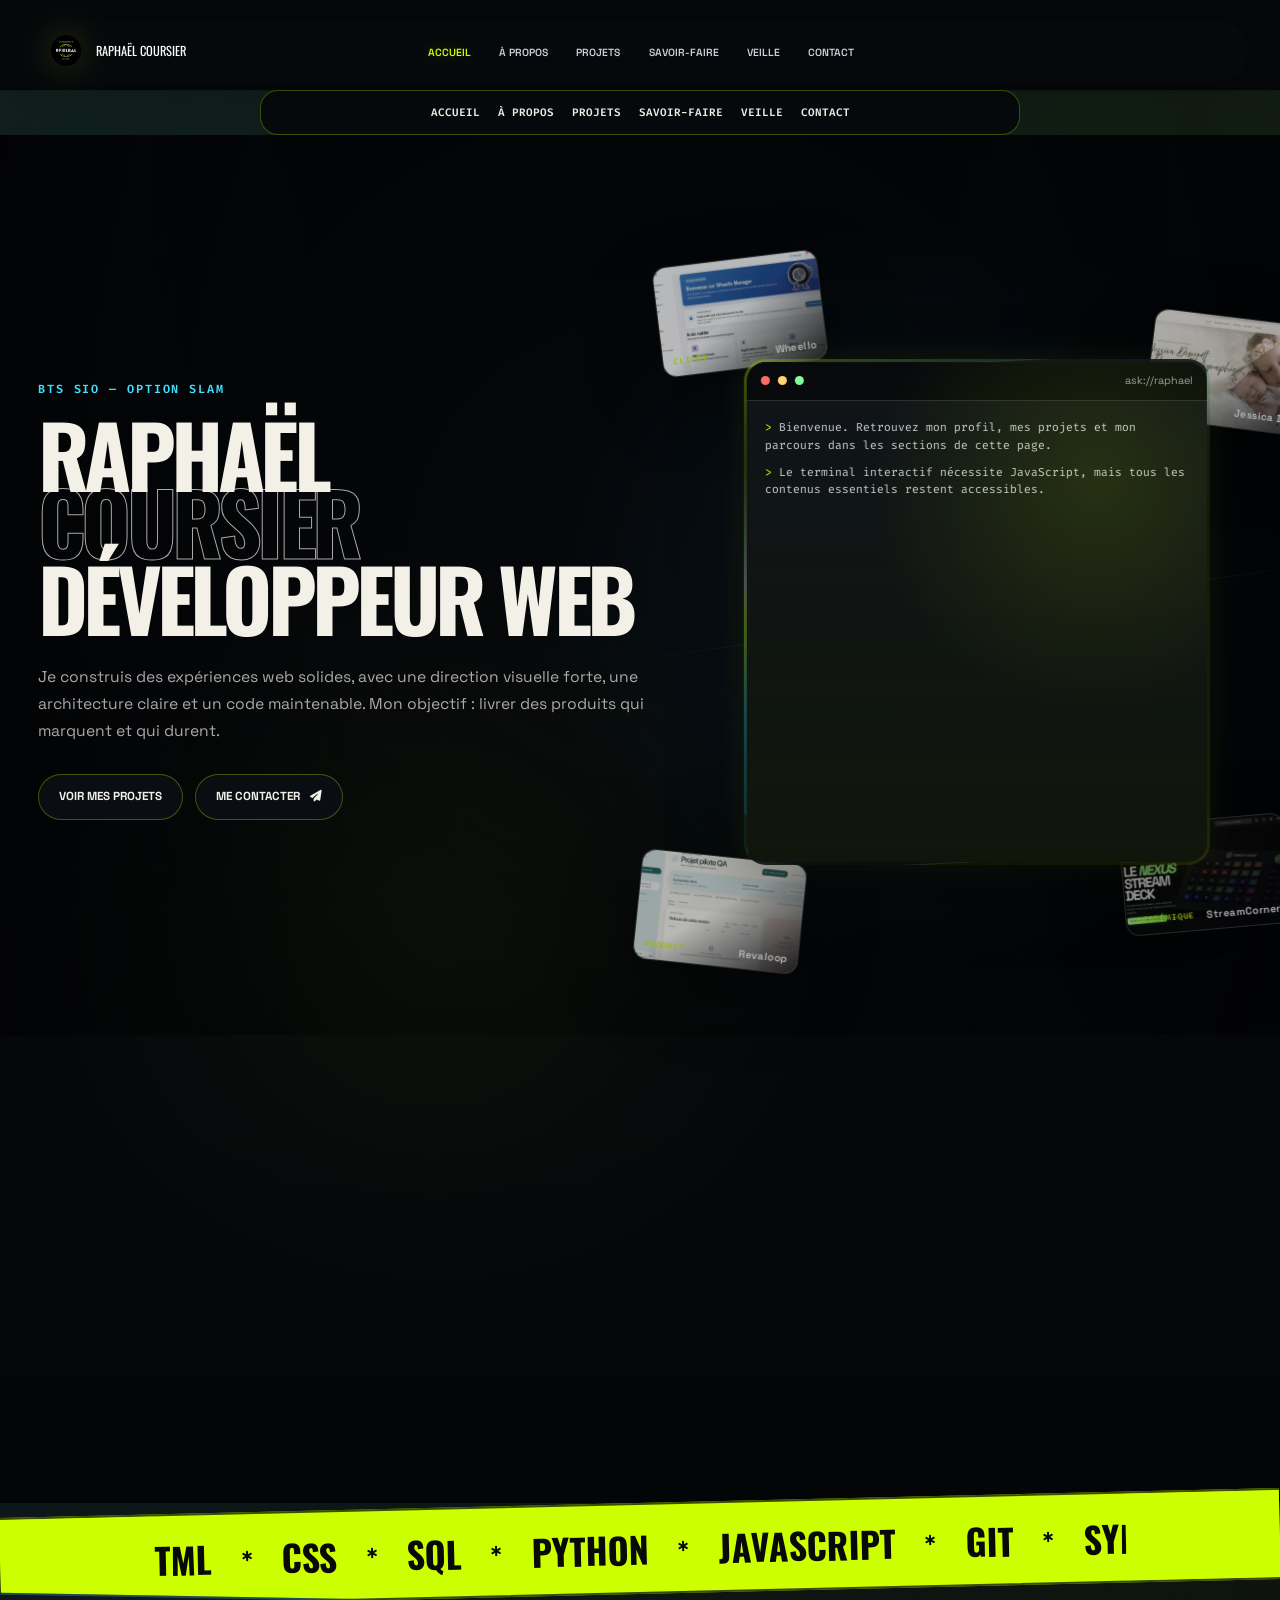
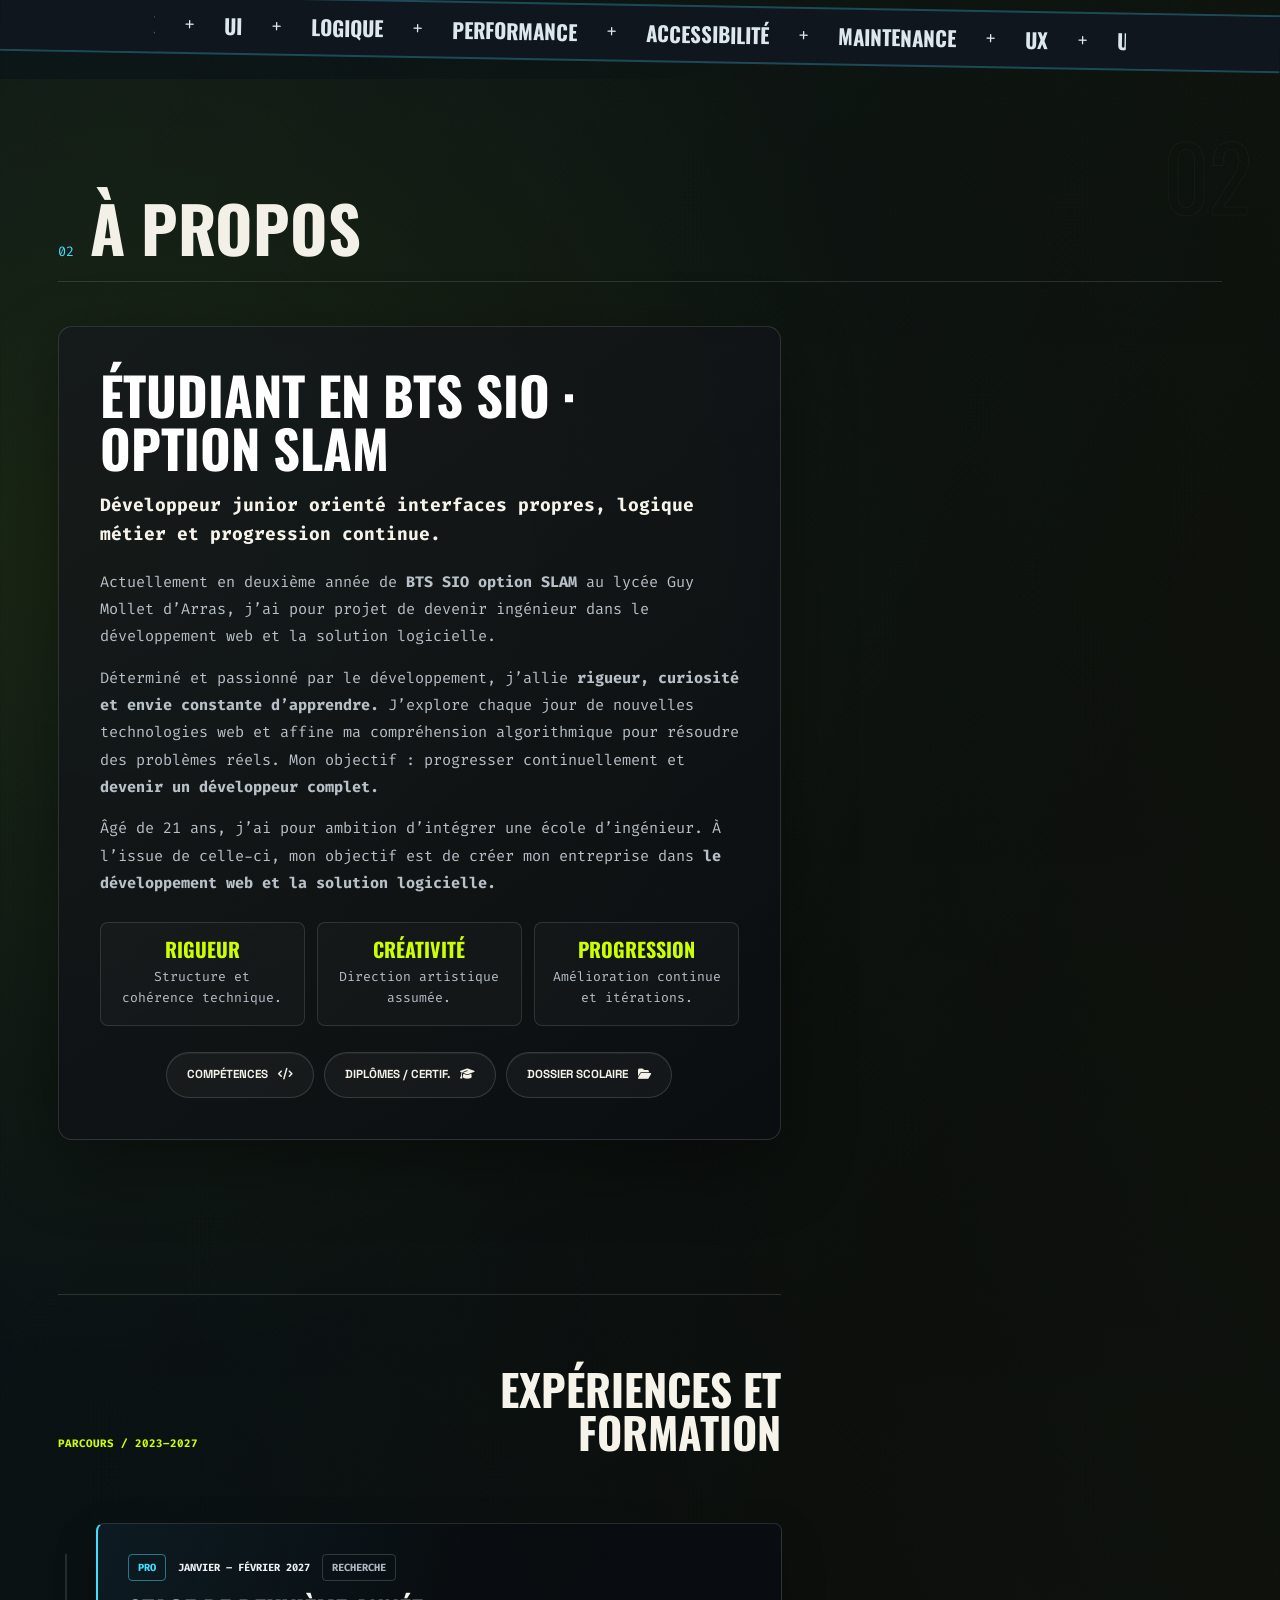
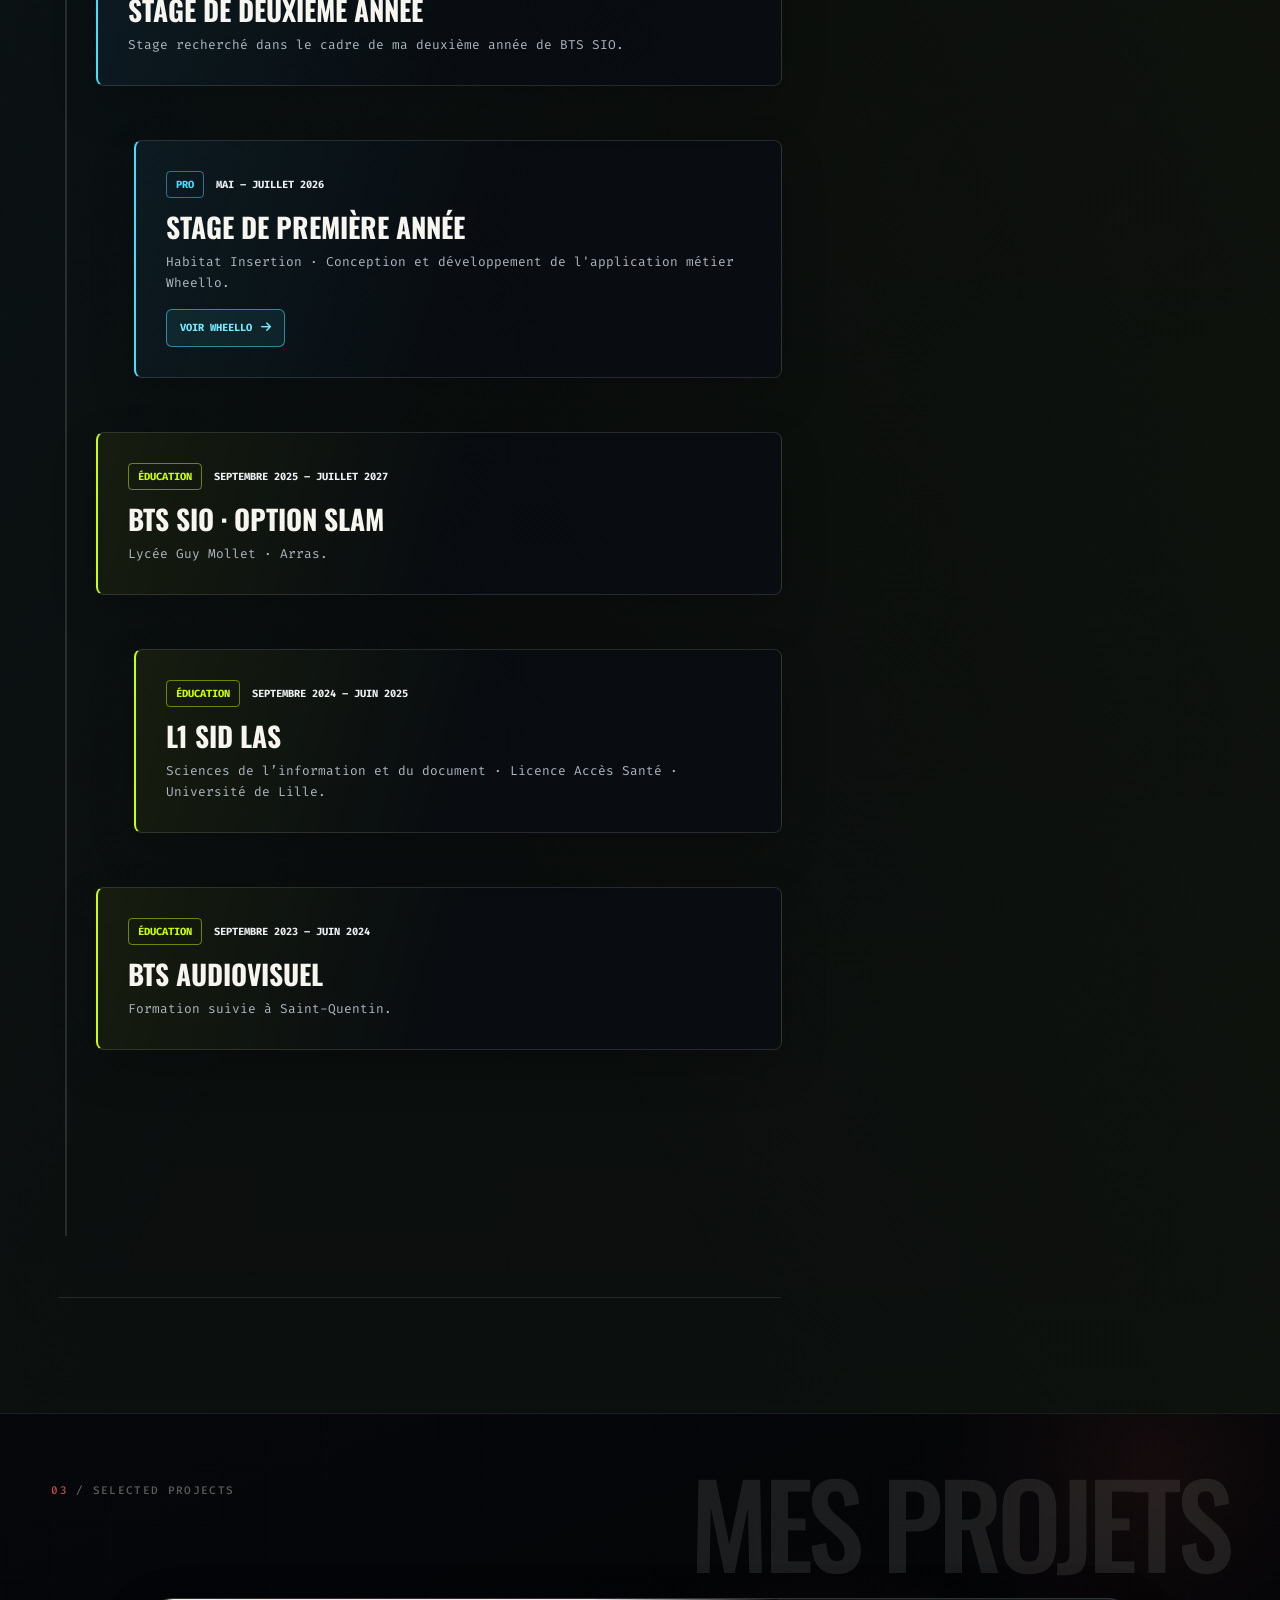
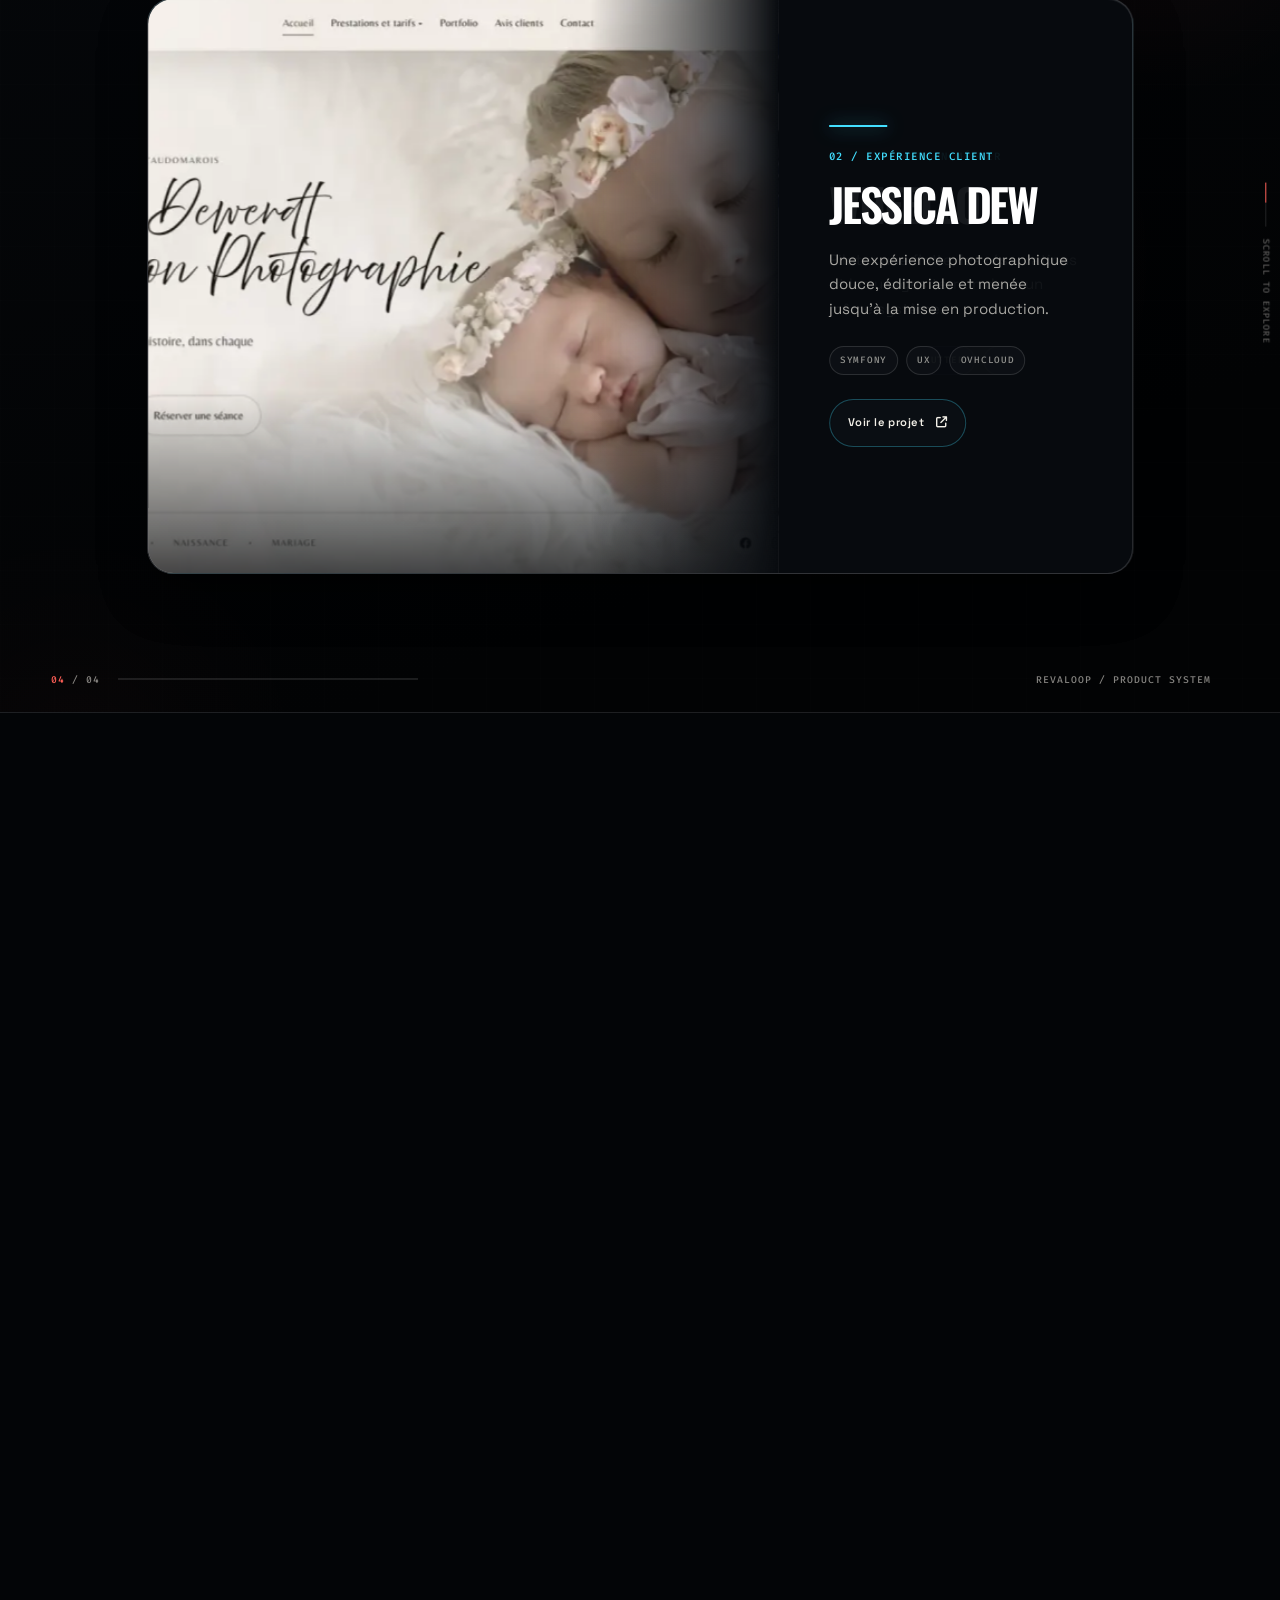
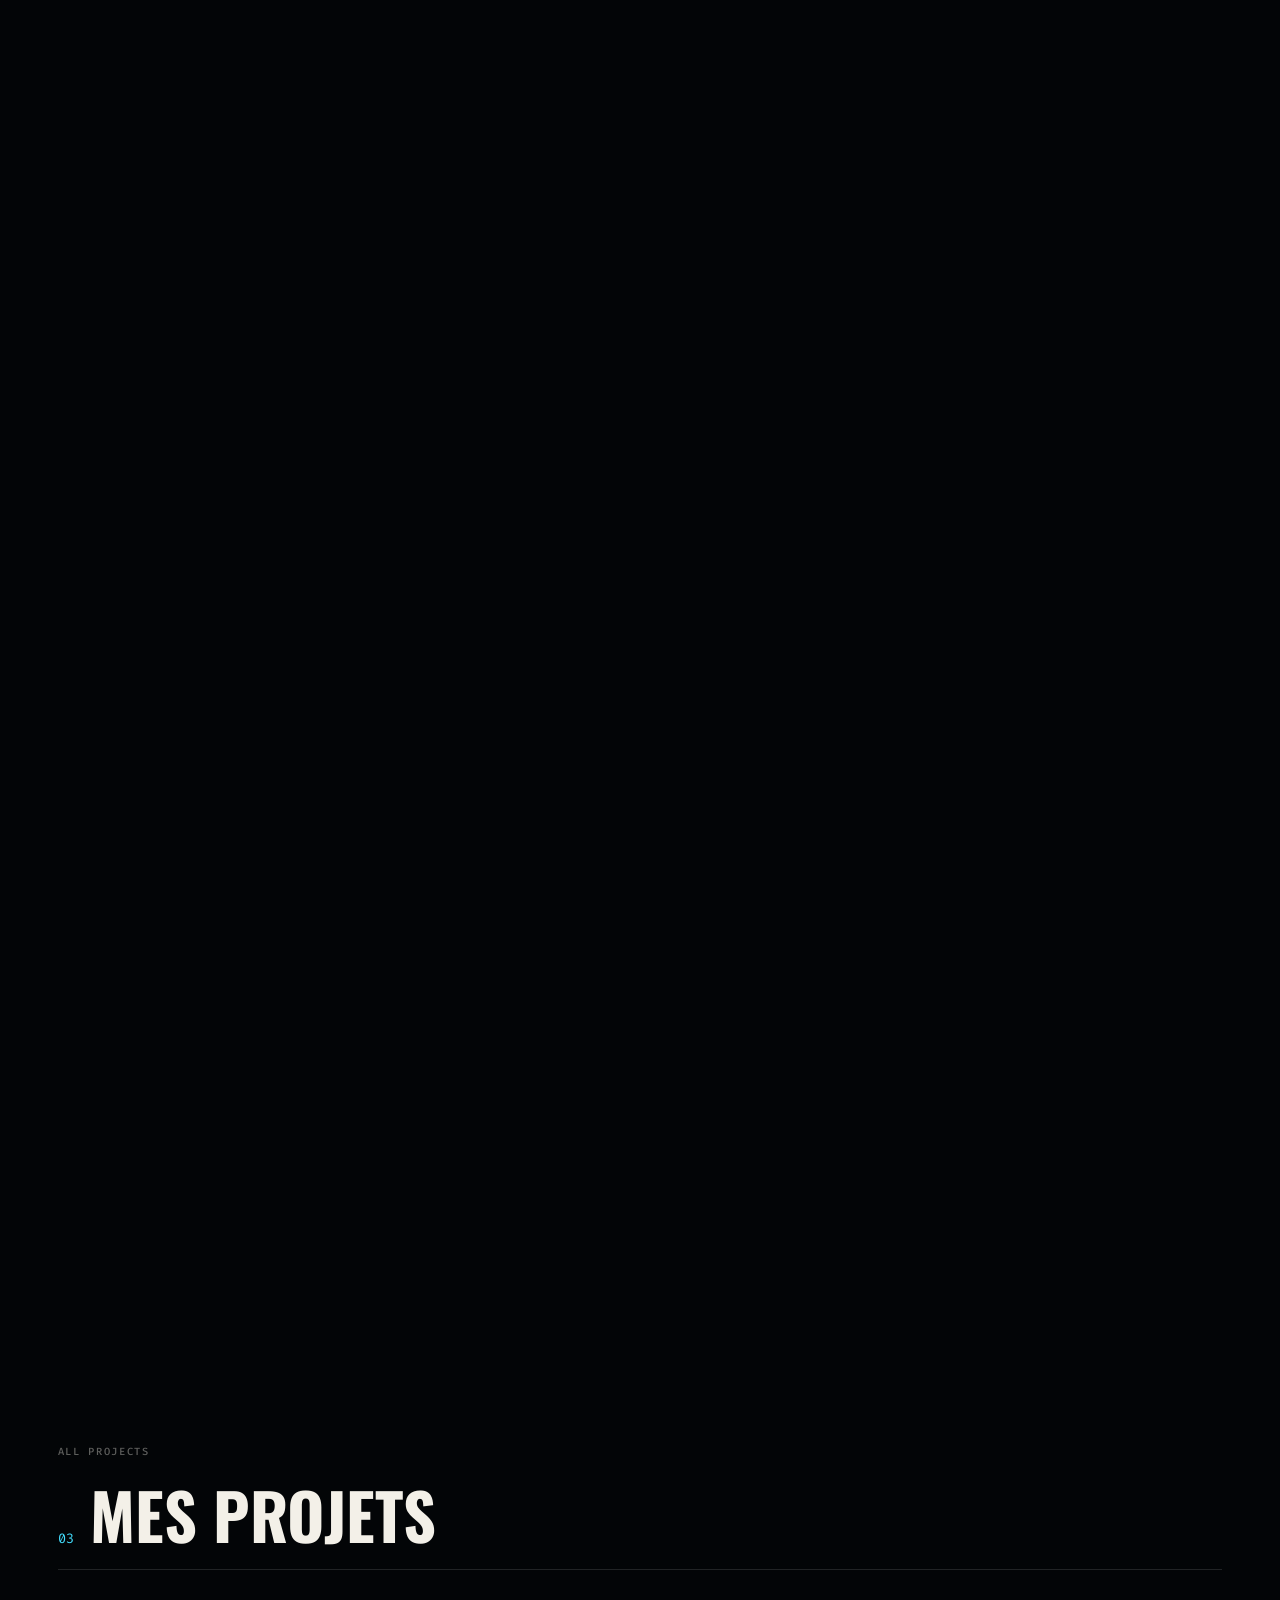
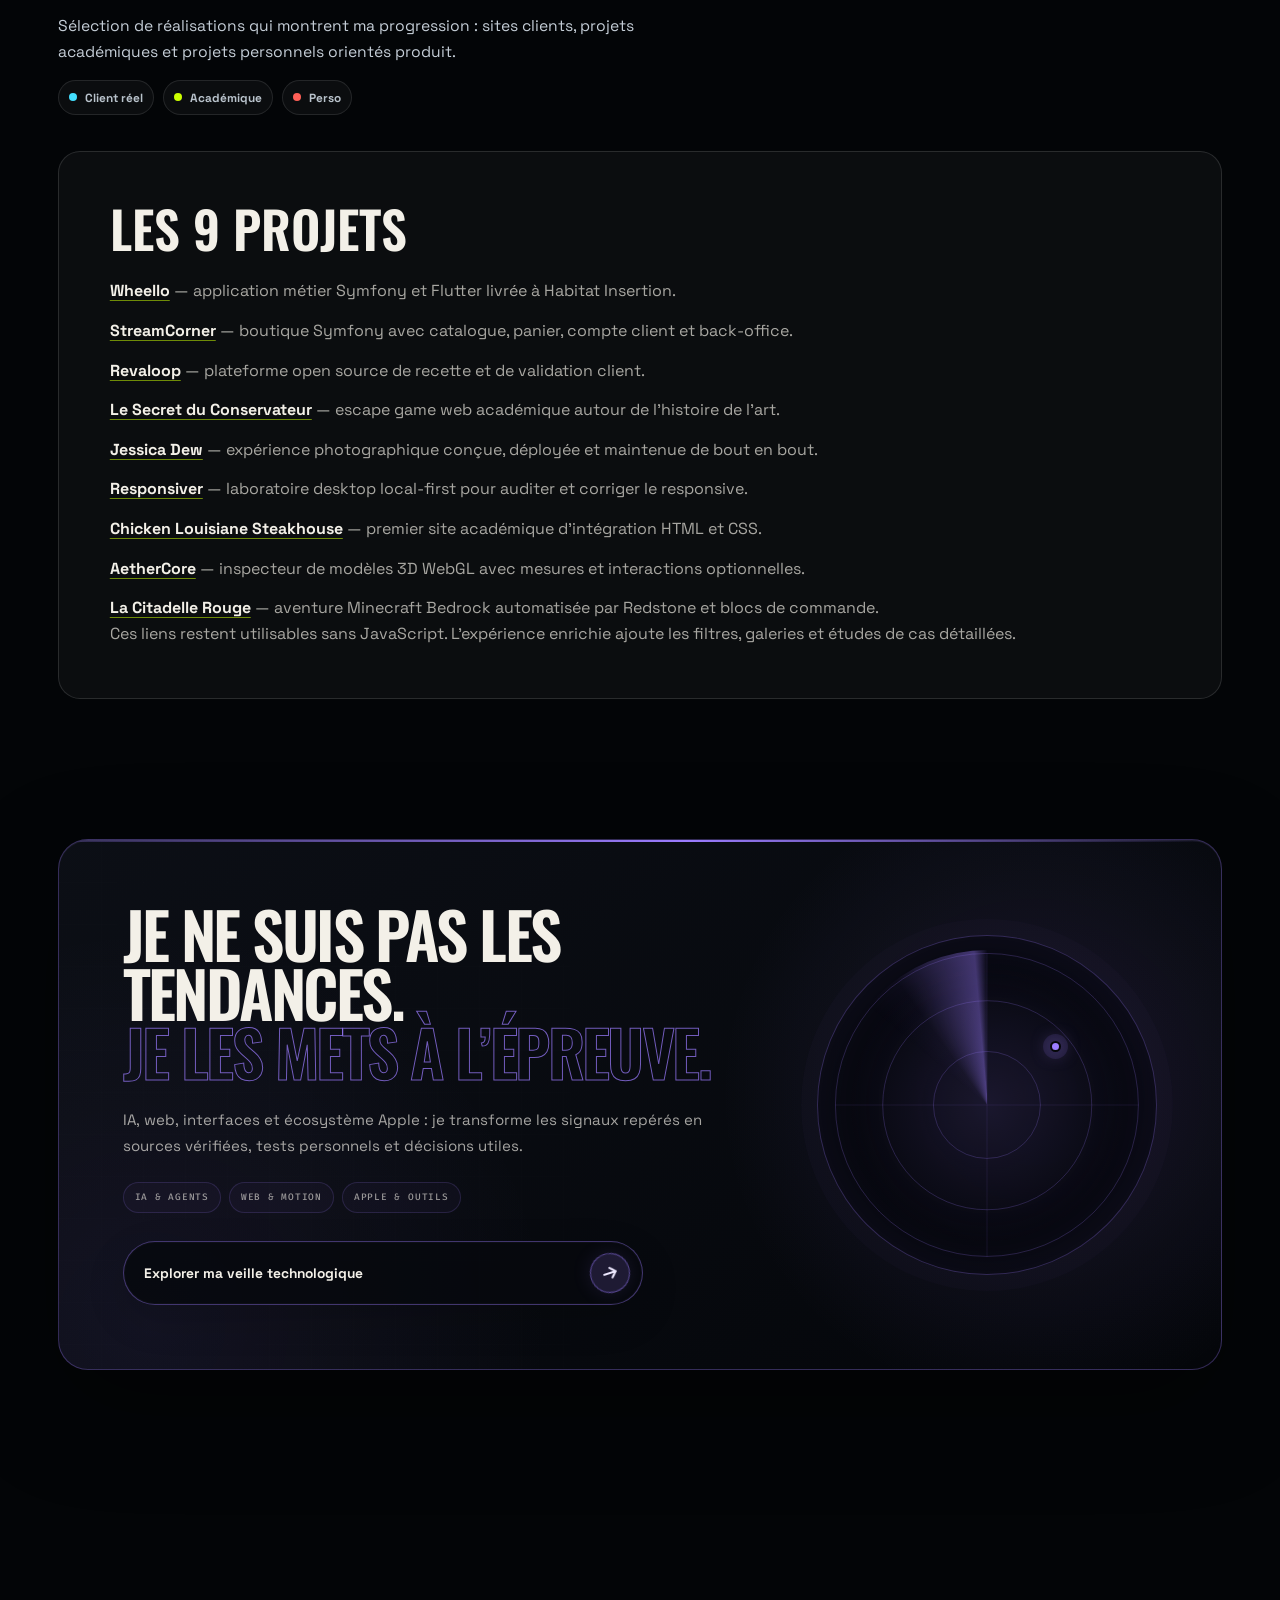
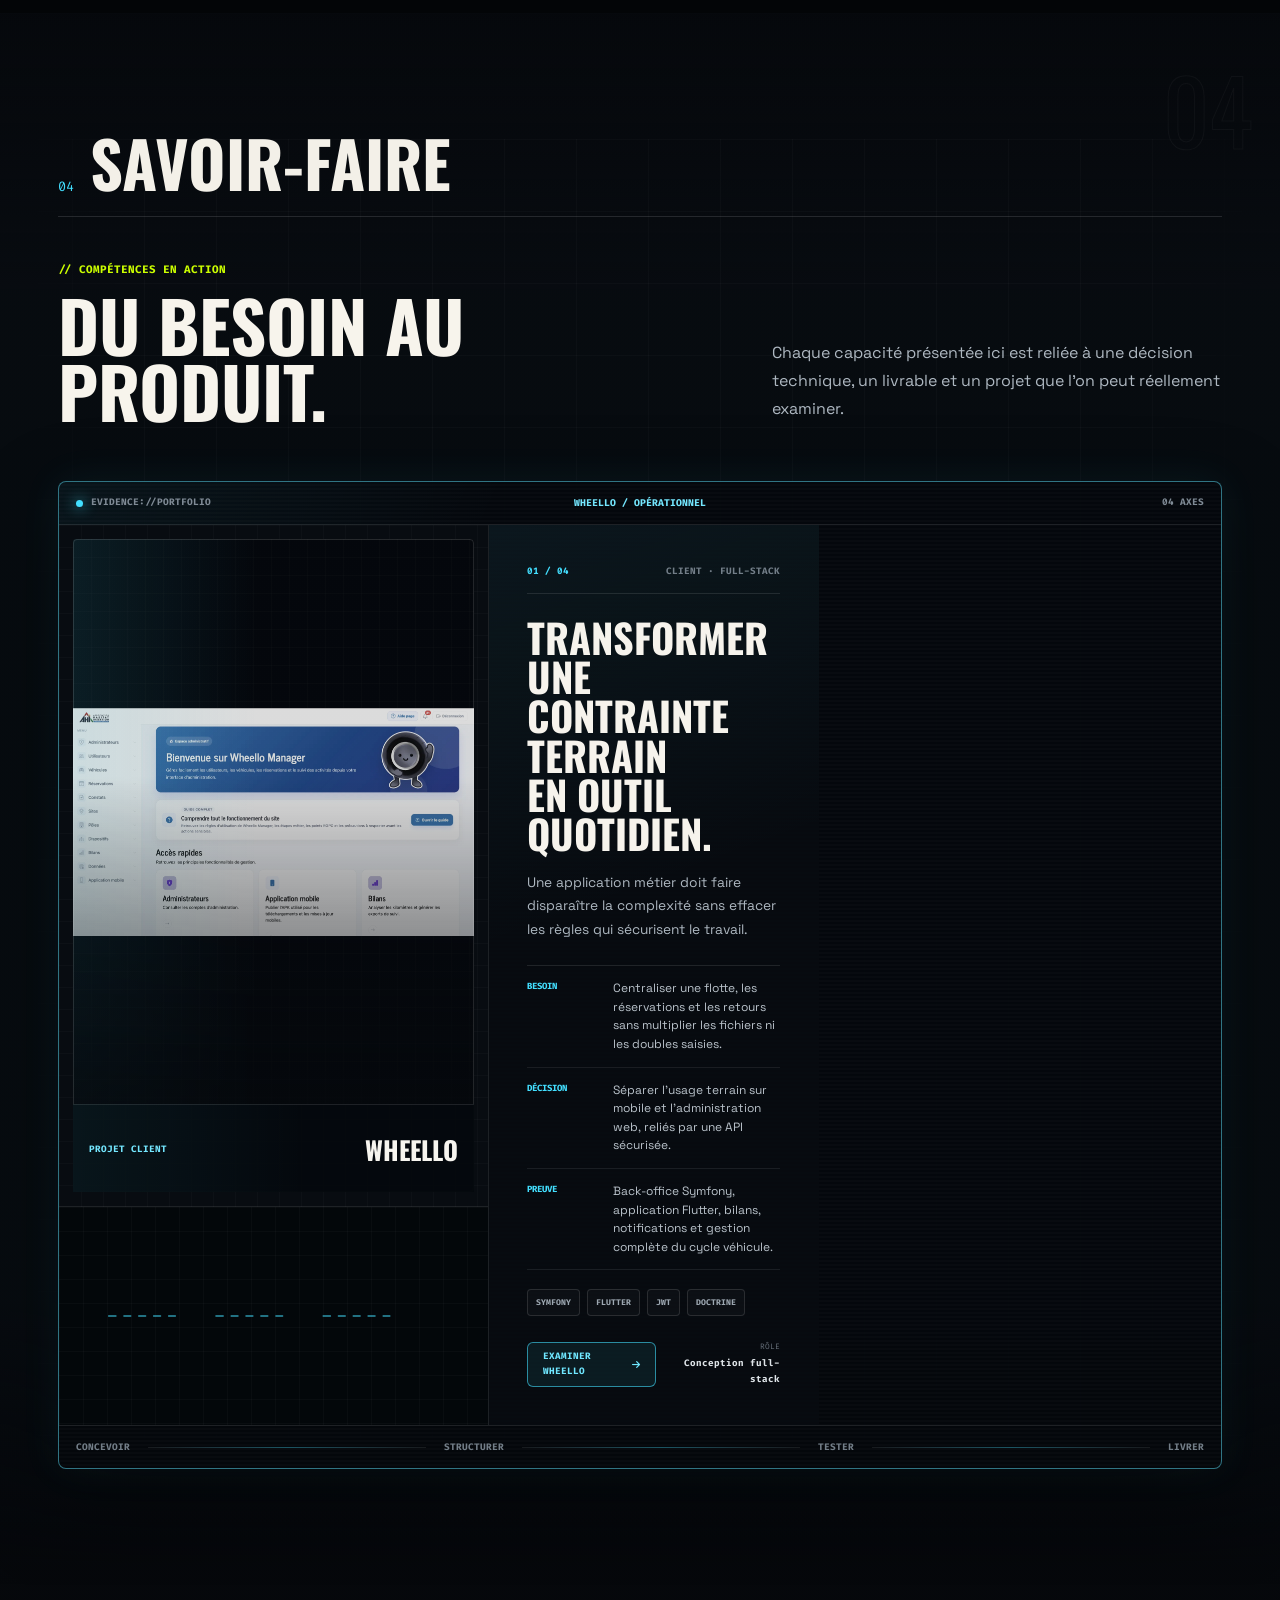
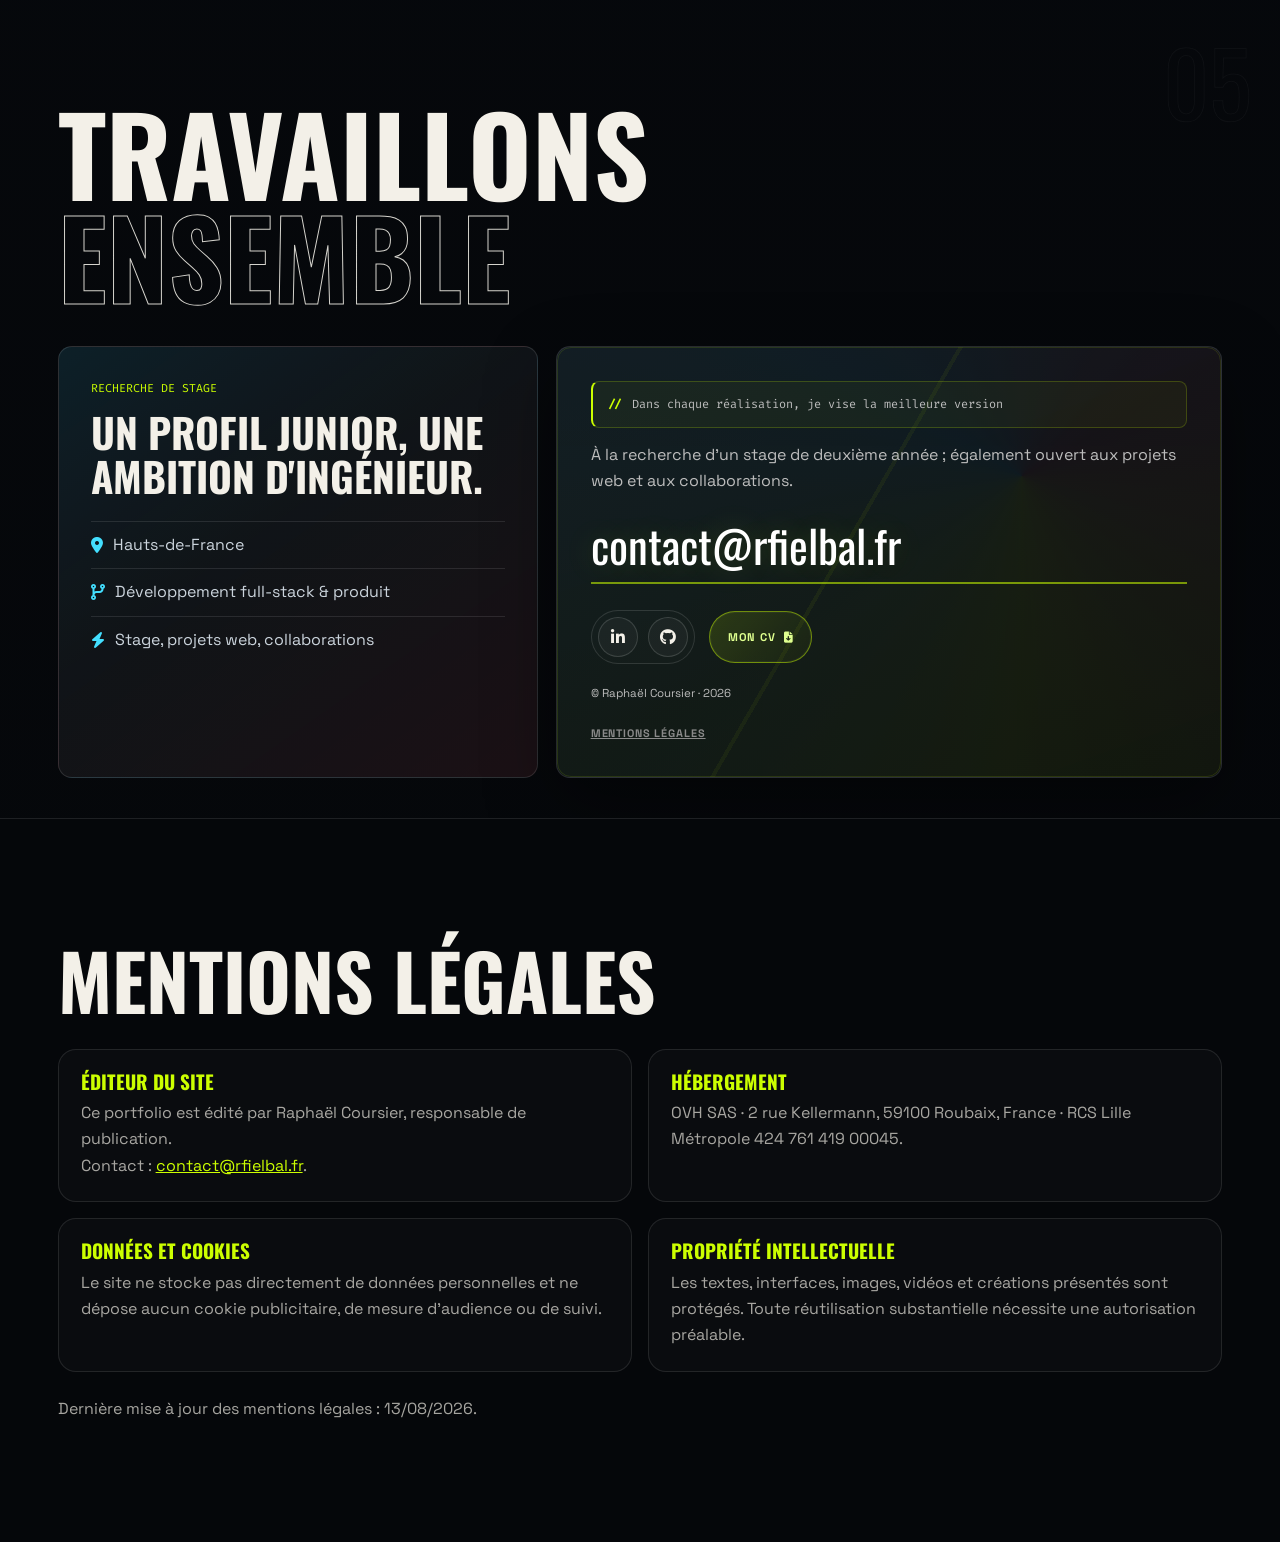
==== index.html @ f8762601 "Sécurise et fluidifie le portfolio avant production" ====
<!DOCTYPE html>
<html lang="fr">
<head>
    <meta charset="UTF-8">
    <meta name="viewport" content="width=device-width, initial-scale=1.0">
    <meta name="description" content="Portfolio de Raphaël Coursier, développeur web full-stack : applications métier, interfaces soignées, architecture maintenable et projets expérimentaux.">
    <meta name="theme-color" content="#050505">
    <link rel="canonical" href="https://rfielbal.fr/">

    <meta property="og:type" content="website">
    <meta property="og:locale" content="fr_FR">
    <meta property="og:site_name" content="Portfolio de Raphaël Coursier">
    <meta property="og:title" content="Raphaël Coursier — Développeur web full-stack">
    <meta property="og:description" content="Applications métier, interfaces soignées, architecture maintenable et projets expérimentaux.">
    <meta property="og:url" content="https://rfielbal.fr/">
    <meta property="og:image" content="https://rfielbal.fr/images/social/portfolio-raphael-coursier-og.jpg">
    <meta property="og:image:width" content="1200">
    <meta property="og:image:height" content="630">
    <meta property="og:image:type" content="image/jpeg">
    <meta property="og:image:alt" content="Portfolio de Raphaël Coursier, développeur web full-stack">

    <meta name="twitter:card" content="summary_large_image">
    <meta name="twitter:title" content="Raphaël Coursier — Développeur web full-stack">
    <meta name="twitter:description" content="Applications métier, interfaces soignées, architecture maintenable et projets expérimentaux.">
    <meta name="twitter:image" content="https://rfielbal.fr/images/social/portfolio-raphael-coursier-og.jpg">
    <meta name="twitter:image:alt" content="Portfolio de Raphaël Coursier, développeur web full-stack">

    <title>Raphaël Coursier — Développeur web full-stack</title>

    <script type="application/ld+json">
        {
            "@context": "https://schema.org",
            "@graph": [
                {
                    "@type": "WebSite",
                    "@id": "https://rfielbal.fr/#website",
                    "url": "https://rfielbal.fr/",
                    "name": "Portfolio de Raphaël Coursier",
                    "inLanguage": "fr-FR"
                },
                {
                    "@type": "ProfilePage",
                    "@id": "https://rfielbal.fr/#profile",
                    "url": "https://rfielbal.fr/",
                    "name": "Raphaël Coursier — Développeur web full-stack",
                    "description": "Portfolio de Raphaël Coursier, développeur web full-stack : applications métier, interfaces soignées, architecture maintenable et projets expérimentaux.",
                    "inLanguage": "fr-FR",
                    "isPartOf": {
                        "@id": "https://rfielbal.fr/#website"
                    },
                    "mainEntity": {
                        "@id": "https://rfielbal.fr/#raphael-coursier"
                    }
                },
                {
                    "@type": "Person",
                    "@id": "https://rfielbal.fr/#raphael-coursier",
                    "name": "Raphaël Coursier",
                    "jobTitle": "Développeur web full-stack",
                    "url": "https://rfielbal.fr/",
                    "image": "https://rfielbal.fr/images/profile/raphael-coursier.webp",
                    "email": "mailto:contact@rfielbal.fr",
                    "sameAs": [
                        "https://www.linkedin.com/in/raphaël-coursier",
                        "https://github.com/rfielbal"
                    ]
                }
            ]
        }
    </script>

    <script src="bootstrap.js?v=production-hardening-20260823"></script>

    <link rel="icon" type="image/webp" href="images/brand/brand-mark-128.webp">

    <link rel="preconnect" href="https://fonts.googleapis.com">
    <link rel="preconnect" href="https://fonts.gstatic.com" crossorigin>
    <link rel="preconnect" href="https://cdnjs.cloudflare.com" crossorigin>
    <link href="https://fonts.googleapis.com/css2?family=Fira+Code:wght@300;400;500;600&amp;family=Oswald:wght@400;500;600;700&amp;family=Space+Grotesk:wght@400;500;600;700&amp;display=swap" rel="stylesheet" referrerpolicy="no-referrer">

    <link rel="stylesheet" href="https://cdnjs.cloudflare.com/ajax/libs/font-awesome/6.6.0/css/all.min.css" integrity="sha512-Kc323vGBEqzTmouAECnVceyQqyqdsSiqLQISBL29aUW4U/M7pSPA/gEUZQqv1cwx4OnYxTxve5UMg5GT6L4JJg==" crossorigin="anonymous" referrerpolicy="no-referrer">
    <link rel="stylesheet" href="style.css?v=production-hardening-20260823">
    <link rel="stylesheet" href="cinematic.css?v=production-hardening-20260823">
</head>
<body>
    <a class="skip-link" href="#main-content">Aller au contenu principal</a>

    <div class="preloader" id="preloader" aria-hidden="true">
        <p class="preloader-tag">Chargement du portfolio</p>
        <p class="preloader-counter" id="preloader-counter">0</p>
        <div class="preloader-line" aria-hidden="true">
            <span id="preloader-fill"></span>
        </div>
    </div>

    <div class="cursor" id="cursor" aria-hidden="true"></div>
    <div class="cursor-follower" id="cursor-follower" aria-hidden="true"></div>

    <div class="grain-effect" aria-hidden="true"></div>
    <div class="ambient-grid" aria-hidden="true"></div>
    <div class="light-field" aria-hidden="true"></div>
    <header>
        <nav class="navbar" id="navbar" aria-label="Navigation principale">
            <a href="#home" class="brand-link" data-magnetic>
                <img src="images/brand/brand-mark-128.webp" width="128" height="120" alt="Logo Raphaël Coursier" class="nav-logo" decoding="async">
                <span>RAPHAËL COURSIER</span>
            </a>

            <ul class="nav-links">
                <li><a href="#home">Accueil</a></li>
                <li><a href="#manifesto">À propos</a></li>
                <li><a href="#projects">Projets</a></li>
                <li><a href="#savoir-faire">Savoir-faire</a></li>
                <li><a href="veille.html">Veille</a></li>
                <li><a href="#contact">Contact</a></li>
            </ul>

            <button class="burger-menu" id="btn-open-menu" aria-label="Ouvrir le menu" aria-expanded="false" aria-controls="fs-menu" aria-haspopup="dialog">
                <span>Menu</span>
                <span class="burger-icon" aria-hidden="true"></span>
            </button>
        </nav>

        <div class="fs-menu" id="fs-menu" role="dialog" aria-modal="true" aria-label="Menu de navigation" aria-hidden="true" inert>
            <button class="close-fs-menu" id="btn-close-menu" aria-label="Fermer le menu">
                <i class="fas fa-times"></i>
                Fermer
            </button>

            <ul class="fs-links">
                <li><a href="#home" data-text="01. Accueil">01. Accueil</a></li>
                <li><a href="#manifesto" data-text="02. À propos">02. À propos</a></li>
                <li><a href="#projects" data-text="03. Projets">03. Projets</a></li>
                <li><a href="#savoir-faire" data-text="04. Savoir-faire">04. Savoir-faire</a></li>
                <li><a href="veille.html" data-text="05. Veille">05. Veille</a></li>
                <li><a href="#contact" data-text="06. Contact">06. Contact</a></li>
            </ul>
        </div>
    </header>

    <nav class="no-js-nav" aria-label="Navigation principale de secours">
        <a href="#home">Accueil</a>
        <a href="#manifesto">À propos</a>
        <a href="#projects">Projets</a>
        <a href="#savoir-faire">Savoir-faire</a>
        <a href="veille.html">Veille</a>
        <a href="#contact">Contact</a>
    </nav>

    <aside class="story-rail" id="story-rail" aria-label="Progression de section">
        <div class="story-track">
            <i id="story-rail-fill"></i>
        </div>
        <a href="#home" class="story-dot active" data-target="home">01</a>
        <a href="#manifesto" class="story-dot" data-target="manifesto">02</a>
        <a href="#projects" class="story-dot" data-target="projects">03</a>
        <a href="#savoir-faire" class="story-dot" data-target="savoir-faire">04</a>
        <a href="#contact" class="story-dot" data-target="contact">05</a>
    </aside>

    <main id="main-content" tabindex="-1">
        <section id="home" class="hero">
            <canvas class="cinematic-canvas" id="cinematic-canvas" aria-hidden="true"></canvas>
            <div class="cinematic-vignette" aria-hidden="true"></div>

            <div class="container hero-grid">
                <div class="hero-left">
                    <div class="hero-kicker-row">
                        <p class="hero-subtitle">BTS SIO — OPTION SLAM</p>
                    </div>

                    <h1 class="hero-title" aria-label="Raphaël Coursier, développeur web">
                        <span class="hero-title-line hero-title-line--one">
                            <span>RAPHAËL</span> <span class="outline">COURSIER</span>
                        </span>
                        <span class="hero-title-line hero-title-line--two">
                            <span>DÉVELOPPEUR</span> <span>WEB</span>
                        </span>
                    </h1>

                    <p class="hero-intro">
                        Je construis des expériences web solides, avec une direction visuelle forte,
                        une architecture claire et un code maintenable. Mon objectif&nbsp;: livrer des produits
                        qui marquent et qui durent.
                    </p>

                    <div class="hero-signature">
                        <p class="signature-lead">// craft_over_template = true;</p>
                        <p class="signature-rotate">
                            Focus actuel&nbsp;:
                            <span id="signature-word">Architecture clean</span>
                        </p>
                    </div>

                    <div class="hero-actions">
                        <a href="#projects" class="btn-simple project-cta">
                            <span>Voir mes projets</span>
                        </a>
                        <a href="#contact" class="btn-simple btn-outline project-cta">
                            <span>Me contacter</span><i class="fas fa-paper-plane"></i>
                        </a>
                    </div>

                    <div class="hero-facts">
                        <article>
                            <span class="fact-label">Localisation</span>
                            <p>Arras, France</p>
                        </article>
                        <article>
                            <span class="fact-label">Stack</span>
                            <p>HTML, CSS, JS, PHP</p>
                        </article>
                        <article>
                            <span class="fact-label">Objectif</span>
                            <p>Ingénierie logicielle</p>
                        </article>
                    </div>

                </div>

                <div class="hero-right" id="hero-right">
                    <div class="project-orbit" id="project-orbit" aria-hidden="true">
                        <figure class="orbit-card orbit-card--wheello">
                            <img src="./images/projects/wheello/thumb.webp" alt="" width="480" height="274" loading="eager" fetchpriority="low" decoding="async">
                            <figcaption><span>CLIENT</span> Wheello</figcaption>
                        </figure>
                        <figure class="orbit-card orbit-card--jessica">
                            <img src="./images/projects/jessica-dew/thumb.webp" alt="" width="480" height="270" loading="eager" fetchpriority="low" decoding="async">
                            <figcaption><span>CLIENT</span> Jessica Dew</figcaption>
                        </figure>
                        <figure class="orbit-card orbit-card--streamcorner">
                            <img src="./images/projects/streamcorner/thumb.webp" alt="" width="480" height="272" loading="eager" fetchpriority="low" decoding="async">
                            <figcaption><span>ACADÉMIQUE</span> StreamCorner</figcaption>
                        </figure>
                        <figure class="orbit-card orbit-card--revaloop">
                            <img src="./images/projects/revaloop/thumb.webp" alt="" width="480" height="270" loading="eager" fetchpriority="low" decoding="async">
                            <figcaption><span>PRODUCT</span> Revaloop</figcaption>
                        </figure>
                        <span class="orbit-axis orbit-axis--x"></span>
                        <span class="orbit-axis orbit-axis--y"></span>
                    </div>

                    <div class="profile-stage" id="profile-stage">
                        <div class="stage-grid-lines" aria-hidden="true"></div>
                        <svg class="terminal-border-track" aria-hidden="true" focusable="false">
                            <defs>
                                <linearGradient id="terminal-border-gradient" x1="0%" y1="0%" x2="100%" y2="100%">
                                    <stop offset="0%" stop-color="#ccff00"></stop>
                                    <stop offset="48%" stop-color="#43dfff"></stop>
                                    <stop offset="100%" stop-color="#ccff00"></stop>
                                </linearGradient>
                            </defs>
                            <rect class="terminal-border-base" x="2" y="2" width="1" height="1" rx="18" ry="18"></rect>
                            <rect class="terminal-border-orbit" x="2" y="2" width="1" height="1" rx="18" ry="18" stroke="url(#terminal-border-gradient)"></rect>
                        </svg>

                        <div class="terminal-card hero-terminal" id="terminal-card" aria-label="Terminal interactif de présentation">
                            <div class="terminal-top">
                                <span></span><span></span><span></span>
                                <p>ask://raphael</p>
                            </div>

                            <div class="terminal-body interactive-terminal-body">
                                <div class="terminal-output" id="terminal-output" aria-live="polite">
                                    <p class="terminal-line response terminal-static-fallback">Bienvenue. Retrouvez mon profil, mes projets et mon parcours dans les sections de cette page.</p>
                                    <p class="terminal-line response terminal-static-fallback">Le terminal interactif nécessite JavaScript, mais tous les contenus essentiels restent accessibles.</p>
                                </div>

                                <form class="terminal-form" id="terminal-form" autocomplete="off">
                                    <label for="terminal-input" class="sr-only">Commande terminal</label>
                                    <span class="line-prompt" aria-hidden="true">$</span>
                                    <input id="terminal-input" type="text" placeholder="/help" spellcheck="false">
                                    <button type="submit" aria-label="Envoyer la commande">
                                        <i class="fas fa-arrow-turn-down"></i>
                                    </button>
                                </form>

                                <div class="terminal-suggestions" aria-label="Commandes rapides">
                                    <button type="button" data-terminal-command="/about">/about</button>
                                    <button type="button" data-terminal-command="/skills">/skills</button>
                                    <button type="button" data-terminal-command="/projects">/projects</button>
                                    <button type="button" data-terminal-command="/formation">/formation</button>
                                    <button type="button" data-terminal-command="/veille">/veille</button>
                                    <button type="button" data-terminal-command="/contact">/contact</button>
                                </div>
                            </div>
                        </div>
                    </div>

                    <div class="command-grid" id="command-grid">
                        <article>
                            <p class="cmd-label">Design</p>
                            <p>Identité visuelle lisible, mémorable.</p>
                        </article>
                        <article>
                            <p class="cmd-label">Code</p>
                            <p>Base claire, évolutive, maintenable.</p>
                        </article>
                        <article>
                            <p class="cmd-label">Delivery</p>
                            <p>Du cadrage au résultat concret.</p>
                        </article>
                        <article>
                            <p class="cmd-label">Vision</p>
                            <p>Un portfolio qui affirme le niveau visé.</p>
                        </article>
                    </div>

                </div>

            </div>

        </section>

        <div class="marquee-wrap" aria-label="Technologies">
            <div class="marquee marquee-main">
                <div class="track">
                    <div class="content">
                        <span>HTML</span> <i class="fas fa-star-of-life"></i>
                        <span>CSS</span> <i class="fas fa-star-of-life"></i>
                        <span>SQL</span> <i class="fas fa-star-of-life"></i>
                        <span>PYTHON</span> <i class="fas fa-star-of-life"></i>
                        <span>JAVASCRIPT</span> <i class="fas fa-star-of-life"></i>
                        <span>GIT</span> <i class="fas fa-star-of-life"></i>
                        <span>SYMFONY</span> <i class="fas fa-star-of-life"></i>
                        <span>PHP</span> <i class="fas fa-star-of-life"></i>
                        <span>BASH</span> <i class="fas fa-star-of-life"></i>
                    </div>
                    <div class="content" aria-hidden="true">
                        <span>HTML</span> <i class="fas fa-star-of-life"></i>
                        <span>CSS</span> <i class="fas fa-star-of-life"></i>
                        <span>SQL</span> <i class="fas fa-star-of-life"></i>
                        <span>PYTHON</span> <i class="fas fa-star-of-life"></i>
                        <span>JAVASCRIPT</span> <i class="fas fa-star-of-life"></i>
                        <span>GIT</span> <i class="fas fa-star-of-life"></i>
                        <span>SYMFONY</span> <i class="fas fa-star-of-life"></i>
                        <span>PHP</span> <i class="fas fa-star-of-life"></i>
                        <span>BASH</span> <i class="fas fa-star-of-life"></i>
                    </div>
                </div>
            </div>

            <div class="marquee marquee-sub" aria-hidden="true">
                <div class="track reverse">
                    <div class="content">
                        <span>UX</span> <i class="fas fa-plus"></i>
                        <span>UI</span> <i class="fas fa-plus"></i>
                        <span>LOGIQUE</span> <i class="fas fa-plus"></i>
                        <span>PERFORMANCE</span> <i class="fas fa-plus"></i>
                        <span>ACCESSIBILITÉ</span> <i class="fas fa-plus"></i>
                        <span>MAINTENANCE</span> <i class="fas fa-plus"></i>
                    </div>
                    <div class="content">
                        <span>UX</span> <i class="fas fa-plus"></i>
                        <span>UI</span> <i class="fas fa-plus"></i>
                        <span>LOGIQUE</span> <i class="fas fa-plus"></i>
                        <span>PERFORMANCE</span> <i class="fas fa-plus"></i>
                        <span>ACCESSIBILITÉ</span> <i class="fas fa-plus"></i>
                        <span>MAINTENANCE</span> <i class="fas fa-plus"></i>
                    </div>
                </div>
            </div>
        </div>

        <section id="manifesto" class="section-pad build-section manifesto-section" data-stage="02">
            <div class="container">
                <div class="section-title reveal">
                    <span class="num">02</span>
                    <h2 class="glitch" data-text="ABOUT">À PROPOS</h2>
                </div>

                <div class="about-layout">
                    <aside class="about-lanyard-stage" data-lanyard-stage aria-label="Carte de profil de Raphaël Coursier">
                        <div class="lanyard-entry">
                            <div class="lanyard-motion" data-lanyard-motion>
                                <div class="lanyard-pendulum">
                                    <div class="lanyard-cord" aria-hidden="true">
                                        <span>RC · PORTFOLIO</span>
                                    </div>
                                    <div class="lanyard-ring" aria-hidden="true"></div>
                                    <div class="lanyard-hook" aria-hidden="true"></div>

                                    <article class="profile-pass" aria-labelledby="profile-pass-name">
                                        <div class="profile-pass-visual">
                                            <div class="profile-pass-photo">
                                                <img src="./images/profile/raphael-coursier.webp" width="900" height="1247" alt="Portrait de Raphaël Coursier" loading="lazy" decoding="async">
                                            </div>
                                            <span class="profile-pass-brand" aria-hidden="true">
                                                <b>RC</b>
                                                <small>CREATIVE<br>DEVELOPER</small>
                                            </span>
                                            <strong class="profile-pass-vertical" aria-hidden="true">RAPHAËL</strong>
                                        </div>

                                        <a href="./documents/cv-raphael-coursier.pdf" class="profile-pass-identity about-cv-link" target="_blank" rel="noopener noreferrer" aria-label="Voir le CV de Raphaël Coursier au format PDF dans un nouvel onglet">
                                            <span class="profile-pass-id-copy">
                                                <small>BTS SIO · SLAM</small>
                                                <h3 id="profile-pass-name">Raphaël Coursier</h3>
                                                <span>Développeur web et logiciel</span>
                                            </span>
                                            <span class="profile-pass-cv" aria-hidden="true">
                                                CV <i class="fas fa-arrow-up-right-from-square"></i>
                                            </span>
                                        </a>
                                    </article>
                                </div>
                            </div>
                        </div>
                    </aside>

                    <div class="about-scroll-column">
                        <article class="about-content-card reveal delay-2">
                            <p class="about-eyebrow">Étudiant en BTS SIO · option SLAM</p>
                            <h3>Développeur junior orienté interfaces propres, logique métier et progression continue.</h3>

                            <div class="about-copy">
                                <p>
                                    Actuellement en deuxième année de <strong>BTS SIO option SLAM</strong> au lycée Guy
                                    Mollet d’Arras, j’ai pour projet de devenir ingénieur dans le
                                    développement web et la solution logicielle.
                                </p>
                                <p>
                                    Déterminé et passionné par le développement, j’allie <strong>rigueur, curiosité et envie
                                    constante d’apprendre.</strong> J’explore chaque jour de nouvelles technologies web et
                                    affine ma compréhension algorithmique pour résoudre des problèmes réels. Mon objectif&nbsp;:
                                    progresser continuellement et <strong>devenir un développeur complet.</strong>
                                </p>
                                <p>
                                    Âgé de 21 ans, j’ai pour ambition d’intégrer une école d’ingénieur. À l’issue de
                                    celle-ci, mon objectif est de créer mon entreprise dans <strong>le développement web
                                    et la solution logicielle.</strong>
                                </p>
                            </div>

                            <div class="about-values">
                                <article>
                                    <h4>Rigueur</h4>
                                    <p>Structure et cohérence technique.</p>
                                </article>
                                <article>
                                    <h4>Créativité</h4>
                                    <p>Direction artistique assumée.</p>
                                </article>
                                <article>
                                    <h4>Progression</h4>
                                    <p>Amélioration continue et itérations.</p>
                                </article>
                            </div>

                            <div class="buttons about-actions">
                                <a class="btn-simple" id="btn-skills" href="#savoir-faire" data-magnetic>
                                    COMPÉTENCES <i class="fas fa-code" aria-hidden="true"></i>
                                </a>
                                <a class="btn-simple" id="btn-diplomas" href="./documents/cv-raphael-coursier.pdf" data-magnetic>
                                    DIPLÔMES / CERTIF. <i class="fas fa-graduation-cap" aria-hidden="true"></i>
                                </a>
                                <a class="btn-simple" id="btn-school" href="./documents/bulletins-public/bts-sio-semestre-1.pdf" data-magnetic>
                                    DOSSIER SCOLAIRE <i class="fas fa-folder-open" aria-hidden="true"></i>
                                </a>
                            </div>
                        </article>

                        <section class="journey-block" id="journey-timeline" aria-labelledby="journey-title">
                            <div class="journey-heading reveal">
                                <p>PARCOURS / 2023–2027</p>
                                <h3 id="journey-title">Expériences et formation</h3>
                            </div>

                            <div class="journey-track" id="journey-track">
                                <div class="journey-line" aria-hidden="true">
                                    <span id="journey-progress"></span>
                                </div>

                                <ol class="journey-list">
                                    <li class="journey-item journey-item--pro" data-journey-item>
                                        <span class="journey-dot" aria-hidden="true"></span>
                                        <article>
                                            <div class="journey-meta">
                                                <span class="journey-type">PRO</span>
                                                <time>Janvier – février 2027</time>
                                                <span class="journey-status">Recherche</span>
                                            </div>
                                            <h4>Stage de deuxième année</h4>
                                            <p>Stage recherché dans le cadre de ma deuxième année de BTS SIO.</p>
                                        </article>
                                    </li>

                                    <li class="journey-item journey-item--pro" data-journey-item>
                                        <span class="journey-dot" aria-hidden="true"></span>
                                        <article>
                                            <div class="journey-meta">
                                                <span class="journey-type">PRO</span>
                                                <time>Mai – juillet 2026</time>
                                            </div>
                                            <h4>Stage de première année</h4>
                                            <p>Habitat Insertion · Conception et développement de l'application métier Wheello.</p>
                                            <a class="journey-project-link" href="?projet=wheello#about" data-journey-project="4" data-magnetic aria-haspopup="dialog" aria-controls="modal-project">
                                                Voir Wheello <i class="fas fa-arrow-right" aria-hidden="true"></i>
                                            </a>
                                        </article>
                                    </li>

                                    <li class="journey-item journey-item--education" data-journey-item>
                                        <span class="journey-dot" aria-hidden="true"></span>
                                        <article>
                                            <div class="journey-meta">
                                                <span class="journey-type">ÉDUCATION</span>
                                                <time>Septembre 2025 – juillet 2027</time>
                                            </div>
                                            <h4>BTS SIO · Option SLAM</h4>
                                            <p>Lycée Guy Mollet · Arras.</p>
                                        </article>
                                    </li>

                                    <li class="journey-item journey-item--education" data-journey-item>
                                        <span class="journey-dot" aria-hidden="true"></span>
                                        <article>
                                            <div class="journey-meta">
                                                <span class="journey-type">ÉDUCATION</span>
                                                <time>Septembre 2024 – juin 2025</time>
                                            </div>
                                            <h4>L1 SID LAS</h4>
                                            <p>Sciences de l’information et du document · Licence Accès Santé · Université de Lille.</p>
                                        </article>
                                    </li>

                                    <li class="journey-item journey-item--education" data-journey-item>
                                        <span class="journey-dot" aria-hidden="true"></span>
                                        <article>
                                            <div class="journey-meta">
                                                <span class="journey-type">ÉDUCATION</span>
                                                <time>Septembre 2023 – juin 2024</time>
                                            </div>
                                            <h4>BTS Audiovisuel</h4>
                                            <p>Formation suivie à Saint-Quentin.</p>
                                        </article>
                                    </li>

                                    <li class="journey-item journey-item--education" data-journey-item>
                                        <span class="journey-dot" aria-hidden="true"></span>
                                        <article>
                                            <div class="journey-meta">
                                                <span class="journey-type">ÉDUCATION</span>
                                                <time datetime="2023-07">Juillet 2023</time>
                                            </div>
                                            <h4>Baccalauréat · Mention assez bien</h4>
                                            <p>Lycée La Malassise · Longuenesse.</p>
                                        </article>
                                    </li>
                                </ol>
                            </div>
                        </section>
                    </div>
                </div>
            </div>
        </section>

        <section id="projects" class="section-pad build-section cinematic-projects" data-stage="03">
            <a class="cinema-skip" href="#projects-index">Passer la scène cinématique</a>

            <div class="project-cinema" id="project-cinema" aria-labelledby="cinema-title">
                <div class="cinema-sticky">
                    <div class="cinema-ambient" aria-hidden="true">
                        <span class="cinema-orb cinema-orb--one"></span>
                        <span class="cinema-orb cinema-orb--two"></span>
                        <span class="cinema-grid"></span>
                    </div>

                    <header class="cinema-heading">
                        <p><span>03</span> / SELECTED PROJECTS</p>
                        <h2 id="cinema-title">MES PROJETS</h2>
                    </header>

                    <div class="cinema-stage" id="cinema-stage">
                        <article class="cinema-card" data-cinema-card data-project-id="4" style="--card-accent: #43dfff; --card-rgb: 67, 223, 255;">
                            <div class="cinema-card-shell">
                                <figure class="cinema-card-media">
                                    <picture>
                                        <source media="(max-width: 700px)" srcset="./images/projects/wheello/thumb.webp">
                                        <img src="./images/projects/wheello/cover.webp" width="1600" height="911" alt="Interfaces web et mobile de l’application métier Wheello" loading="lazy" decoding="async">
                                    </picture>
                                    <span class="cinema-media-scan" aria-hidden="true"></span>
                                </figure>
                                <div class="cinema-card-copy">
                                    <p class="cinema-card-index">01 / APPLICATION MÉTIER</p>
                                    <h3>WHEELLO</h3>
                                    <p>Piloter une flotte, les réservations et les usages terrain dans un même système.</p>
                                    <div class="cinema-card-meta">
                                        <span>SYMFONY</span><span>FLUTTER</span><span>API</span>
                                    </div>
                                    <a class="cinema-open project-cta" href="?projet=wheello#projects" data-cinema-open="4" aria-haspopup="dialog" aria-controls="modal-project">
                                        <span>Voir le projet</span><i class="fas fa-arrow-up-right-from-square" aria-hidden="true"></i>
                                    </a>
                                </div>
                            </div>
                        </article>

                        <article class="cinema-card" data-cinema-card data-project-id="1" style="--card-accent: #43dfff; --card-rgb: 67, 223, 255;">
                            <div class="cinema-card-shell">
                                <figure class="cinema-card-media">
                                    <picture>
                                        <source media="(max-width: 700px)" srcset="./images/projects/jessica-dew/thumb.webp">
                                        <img src="./images/projects/jessica-dew/cover.webp" width="1440" height="810" alt="Accueil éditorial du site de la photographe Jessica Dew" loading="lazy" decoding="async">
                                    </picture>
                                    <span class="cinema-media-scan" aria-hidden="true"></span>
                                </figure>
                                <div class="cinema-card-copy">
                                    <p class="cinema-card-index">02 / EXPÉRIENCE CLIENT</p>
                                    <h3>JESSICA DEW</h3>
                                    <p>Une expérience photographique douce, éditoriale et menée jusqu’à la mise en production.</p>
                                    <div class="cinema-card-meta">
                                        <span>SYMFONY</span><span>UX</span><span>OVHCLOUD</span>
                                    </div>
                                    <a class="cinema-open project-cta" href="?projet=jessica-dew#projects" data-cinema-open="1" aria-haspopup="dialog" aria-controls="modal-project">
                                        <span>Voir le projet</span><i class="fas fa-arrow-up-right-from-square" aria-hidden="true"></i>
                                    </a>
                                </div>
                            </div>
                        </article>

                        <article class="cinema-card" data-cinema-card data-project-id="3" style="--card-accent: #ccff00; --card-rgb: 204, 255, 0;">
                            <div class="cinema-card-shell">
                                <figure class="cinema-card-media">
                                    <picture>
                                        <source media="(max-width: 700px)" srcset="./images/projects/streamcorner/thumb.webp">
                                        <img src="./images/projects/streamcorner/cover.webp" width="1600" height="906" alt="Accueil de la boutique e-commerce StreamCorner" loading="lazy" decoding="async">
                                    </picture>
                                    <span class="cinema-media-scan" aria-hidden="true"></span>
                                </figure>
                                <div class="cinema-card-copy">
                                    <p class="cinema-card-index">03 / E-COMMERCE FULL-STACK</p>
                                    <h3>STREAMCORNER</h3>
                                    <p>Un parcours e-commerce complet, du catalogue au back-office.</p>
                                    <div class="cinema-card-meta">
                                        <span>SYMFONY</span><span>DOCTRINE</span><span>MYSQL</span>
                                    </div>
                                    <a class="cinema-open project-cta" href="?projet=streamcorner#projects" data-cinema-open="3" aria-haspopup="dialog" aria-controls="modal-project">
                                        <span>Voir le projet</span><i class="fas fa-arrow-up-right-from-square" aria-hidden="true"></i>
                                    </a>
                                </div>
                            </div>
                        </article>

                        <article class="cinema-card" data-cinema-card data-project-id="9" style="--card-accent: #ff5f57; --card-rgb: 255, 95, 87;">
                            <div class="cinema-card-shell">
                                <figure class="cinema-card-media">
                                    <picture>
                                        <source media="(max-width: 700px)" srcset="./images/projects/revaloop/thumb.webp">
                                        <img src="./images/projects/revaloop/cover.webp" width="1440" height="810" alt="Interface de la plateforme de recette client Revaloop" loading="lazy" decoding="async">
                                    </picture>
                                    <span class="cinema-media-scan" aria-hidden="true"></span>
                                </figure>
                                <div class="cinema-card-copy">
                                    <p class="cinema-card-index">04 / PRODUIT OPEN SOURCE</p>
                                    <h3>REVALOOP</h3>
                                    <p>Transformer une prévisualisation en espace de décision partagé entre développeur et client.</p>
                                    <div class="cinema-card-meta">
                                        <span>NEXT.JS</span><span>CLOUDFLARE</span><span>ELECTRON</span>
                                    </div>
                                    <a class="cinema-open project-cta" href="?projet=revaloop#projects" data-cinema-open="9" aria-haspopup="dialog" aria-controls="modal-project">
                                        <span>Voir le projet</span><i class="fas fa-arrow-up-right-from-square" aria-hidden="true"></i>
                                    </a>
                                </div>
                            </div>
                        </article>
                    </div>

                    <div class="cinema-controls" aria-label="Contrôles du projet sélectionné" aria-live="polite" aria-atomic="true">
                        <p><span id="cinema-current">01</span> / 04</p>
                        <div class="cinema-progress"><i id="cinema-progress-fill"></i></div>
                        <p id="cinema-status">WHEELLO / CLIENT SYSTEM</p>
                        <a class="cinema-direct-open project-cta" id="cinema-direct-open" href="?projet=wheello#projects" data-cinema-open="4" aria-haspopup="dialog" aria-controls="modal-project">
                            <span>Voir le projet</span><i class="fas fa-arrow-up-right-from-square" aria-hidden="true"></i>
                        </a>
                    </div>

                    <p class="cinema-scroll-hint" aria-hidden="true">
                        <span></span> SCROLL TO EXPLORE
                    </p>
                </div>
            </div>

            <div class="container" id="projects-index">
                <div class="section-title reveal">
                    <span class="num">03</span>
                    <h2 class="glitch" data-text="SELECTED WORKS">MES PROJETS</h2>
                </div>

                <div class="project-toolbar reveal">
                    <p>
                        Sélection de réalisations qui montrent ma progression&nbsp;: sites clients, projets académiques
                        et projets personnels orientés produit.
                    </p>

                    <div class="project-filters" id="project-filters" role="group" aria-label="Filtrer les projets">
                        <button class="filter-btn active" data-filter="all" data-magnetic type="button" aria-pressed="true" aria-controls="projects-grid">Tous</button>
                        <button class="filter-btn" data-filter="client" data-magnetic type="button" aria-pressed="false" aria-controls="projects-grid">Client</button>
                        <button class="filter-btn" data-filter="academique" data-magnetic type="button" aria-pressed="false" aria-controls="projects-grid">Académique</button>
                        <button class="filter-btn" data-filter="perso" data-magnetic type="button" aria-pressed="false" aria-controls="projects-grid">Perso</button>
                    </div>
                    <p class="project-results-status" id="project-results-status" role="status" aria-live="polite" aria-atomic="true">9 projets affichés</p>
                </div>

                <div class="project-legend reveal delay-1" aria-label="Lecture des projets">
                    <span><i class="legend-dot client"></i> Client réel</span>
                    <span><i class="legend-dot academy"></i> Académique</span>
                    <span><i class="legend-dot perso"></i> Perso</span>
                </div>

                <div class="no-js-projects js-fallback-projects">
                    <h3>Les 9 projets</h3>
                    <ul>
                        <li id="fallback-project-wheello"><a href="https://www.linkedin.com/posts/rapha%C3%ABl-coursier_stage-btssio-daezveloppementweb-activity-7466384911877242881-9ZZc/" target="_blank" rel="noopener noreferrer"><strong>Wheello</strong></a> — application métier Symfony et Flutter livrée à Habitat Insertion.</li>
                        <li id="fallback-project-streamcorner"><a href="https://stream-corner.rfielbal.fr" target="_blank" rel="noopener noreferrer"><strong>StreamCorner</strong></a> — boutique Symfony avec catalogue, panier, compte client et back-office.</li>
                        <li id="fallback-project-revaloop"><a href="https://github.com/rfielbal/Revaloop" target="_blank" rel="noopener noreferrer"><strong>Revaloop</strong></a> — plateforme open source de recette et de validation client.</li>
                        <li id="fallback-project-secret-conservateur"><a href="./demos/escape-game/index.html"><strong>Le Secret du Conservateur</strong></a> — escape game web académique autour de l'histoire de l'art.</li>
                        <li id="fallback-project-jessica-dew"><a href="https://jessicadewerdt.fr" target="_blank" rel="noopener noreferrer"><strong>Jessica Dew</strong></a> — expérience photographique conçue, déployée et maintenue de bout en bout.</li>
                        <li id="fallback-project-responsiver"><a href="https://github.com/rfielbal/Responsiver" target="_blank" rel="noopener noreferrer"><strong>Responsiver</strong></a> — laboratoire desktop local-first pour auditer et corriger le responsive.</li>
                        <li id="fallback-project-chicken-louisiane"><a href="https://4719.s3.nuage-peda.fr/Chicken%20Louisiane/index.html" target="_blank" rel="noopener noreferrer"><strong>Chicken Louisiane Steakhouse</strong></a> — premier site académique d'intégration HTML et CSS.</li>
                        <li id="fallback-project-aethercore"><a href="./demos/aether-core/index.html"><strong>AetherCore</strong></a> — inspecteur de modèles 3D WebGL avec mesures et interactions optionnelles.</li>
                        <li id="fallback-project-citadelle-rouge"><a href="./images/projects/citadelle-rouge/cover.webp"><strong>La Citadelle Rouge</strong></a> — aventure Minecraft Bedrock automatisée par Redstone et blocs de commande.</li>
                    </ul>
                    <p>Ces liens restent utilisables sans JavaScript. L'expérience enrichie ajoute les filtres, galeries et études de cas détaillées.</p>
                </div>

                <div class="projects-grid" id="projects-grid"></div>

                <aside class="watch-portal reveal" aria-labelledby="watch-portal-title">
                    <div class="watch-portal-copy">
                        <h3 id="watch-portal-title">
                            Je ne suis pas les tendances.<br>
                            <em>Je les mets à l’épreuve.</em>
                        </h3>
                        <p class="watch-portal-intro">
                            IA, web, interfaces et écosystème Apple&nbsp;: je transforme les signaux repérés
                            en sources vérifiées, tests personnels et décisions utiles.
                        </p>
                        <ul class="watch-portal-topics" aria-label="Sujets de veille suivis">
                            <li>IA &amp; agents</li>
                            <li>Web &amp; motion</li>
                            <li>Apple &amp; outils</li>
                        </ul>
                    </div>

                    <div class="watch-portal-radar" aria-hidden="true">
                        <span class="watch-radar-sweep"></span>
                        <span class="watch-radar-ring watch-radar-ring--one"></span>
                        <span class="watch-radar-ring watch-radar-ring--two"></span>
                        <span class="watch-radar-ring watch-radar-ring--three"></span>
                        <i class="watch-radar-cross watch-radar-cross--x"></i>
                        <i class="watch-radar-cross watch-radar-cross--y"></i>
                        <b></b>
                    </div>

                    <a class="watch-portal-link" href="./veille.html" data-watch-arrow>
                        <strong>Explorer ma veille technologique</strong>
                        <i class="fas fa-arrow-right" aria-hidden="true"></i>
                    </a>
                </aside>
            </div>
        </section>

        <section id="savoir-faire" class="section-pad build-section capability-section" data-stage="04">
            <div class="container">
                <div class="section-title reveal">
                    <span class="num">04</span>
                    <h2 class="glitch" data-text="SAVOIR-FAIRE">SAVOIR-FAIRE</h2>
                </div>

                <div class="capability-heading reveal">
                    <div>
                        <p class="capability-overline">// COMPÉTENCES EN ACTION</p>
                        <h3>Du besoin au produit.</h3>
                    </div>
                    <p>
                        Chaque capacité présentée ici est reliée à une décision technique,
                        un livrable et un projet que l'on peut réellement examiner.
                    </p>
                </div>

                <div class="capability-stage reveal delay-1" id="capability-stage" style="--capability-accent: #43dfff">
                    <div class="capability-stage-bar" aria-hidden="true">
                        <span><i></i> evidence://portfolio</span>
                        <strong id="capability-stage-status">WHEELLO / OPÉRATIONNEL</strong>
                        <span>04 AXES</span>
                    </div>

                    <div class="capability-shell">
                        <div class="capability-tabs" role="tablist" aria-label="Domaines de savoir-faire">
                            <button class="capability-tab is-active" id="capability-tab-product" type="button" role="tab" aria-selected="true" aria-controls="capability-panel" tabindex="0" data-capability="product">
                                <span>01</span>
                                <i class="fas fa-diagram-project" aria-hidden="true"></i>
                                <strong>Applications métier</strong>
                                <small>Produit complet</small>
                            </button>
                            <button class="capability-tab" id="capability-tab-backend" type="button" role="tab" aria-selected="false" aria-controls="capability-panel" tabindex="-1" data-capability="backend">
                                <span>02</span>
                                <i class="fas fa-server" aria-hidden="true"></i>
                                <strong>Backend&nbsp;&amp;&nbsp;données</strong>
                                <small>Logique structurée</small>
                            </button>
                            <button class="capability-tab" id="capability-tab-interaction" type="button" role="tab" aria-selected="false" aria-controls="capability-panel" tabindex="-1" data-capability="interaction">
                                <span>03</span>
                                <i class="fas fa-pen-ruler" aria-hidden="true"></i>
                                <strong>UI/UX &amp; parcours client</strong>
                                <small>Image, attention, conversion</small>
                            </button>
                            <button class="capability-tab" id="capability-tab-delivery" type="button" role="tab" aria-selected="false" aria-controls="capability-panel" tabindex="-1" data-capability="delivery">
                                <span>04</span>
                                <i class="fas fa-shield-halved" aria-hidden="true"></i>
                                <strong>Qualité &amp; livraison</strong>
                                <small>Recette &amp; exploitation</small>
                            </button>
                        </div>

                        <div class="capability-workspace">
                            <div class="capability-visual" id="capability-visual">
                                <figure class="capability-media">
                                    <img id="capability-image" src="./images/projects/wheello/cover.webp" width="1600" height="911" alt="Aperçu de l'application métier Wheello" loading="lazy" decoding="async">
                                    <figcaption>
                                        <span id="capability-media-type">PROJET CLIENT</span>
                                        <strong id="capability-media-project">WHEELLO</strong>
                                    </figcaption>
                                    <i class="capability-media-scan" aria-hidden="true"></i>
                                </figure>

                                <div class="capability-map" id="capability-map" role="img" aria-label="Architecture de la capacité active">
                                    <svg viewBox="0 0 760 170" preserveAspectRatio="none" aria-hidden="true" focusable="false">
                                        <path class="capability-flow capability-flow--one" d="M88 85 C148 85 154 85 214 85"></path>
                                        <path class="capability-flow capability-flow--two" d="M278 85 C338 85 344 85 404 85"></path>
                                        <path class="capability-flow capability-flow--three" d="M468 85 C528 85 534 85 594 85"></path>
                                    </svg>

                                    <div class="capability-node capability-node--one" data-capability-node="0">
                                        <i class="fas fa-mobile-screen-button" aria-hidden="true"></i>
                                        <span>Terrain</span>
                                        <strong>Flutter</strong>
                                    </div>
                                    <div class="capability-node capability-node--two" data-capability-node="1">
                                        <i class="fas fa-key" aria-hidden="true"></i>
                                        <span>Échange</span>
                                        <strong>API + JWT</strong>
                                    </div>
                                    <div class="capability-node capability-node--three" data-capability-node="2">
                                        <i class="fab fa-symfony" aria-hidden="true"></i>
                                        <span>Métier</span>
                                        <strong>Symfony</strong>
                                    </div>
                                    <div class="capability-node capability-node--four" data-capability-node="3">
                                        <i class="fas fa-database" aria-hidden="true"></i>
                                        <span>Données</span>
                                        <strong>MySQL</strong>
                                    </div>
                                </div>
                            </div>

                            <article class="capability-panel" id="capability-panel" role="tabpanel" tabindex="0" aria-labelledby="capability-tab-product" aria-live="polite">
                                <div class="capability-case-meta">
                                    <span id="capability-index">01 / 04</span>
                                    <strong id="capability-context">CLIENT · FULL-STACK</strong>
                                </div>

                                <h3 id="capability-title">Transformer une contrainte terrain en outil quotidien.</h3>
                                <p class="capability-summary" id="capability-summary">
                                    Une application métier doit faire disparaître la complexité sans effacer les règles qui sécurisent le travail.
                                </p>

                                <dl class="capability-evidence">
                                    <div>
                                        <dt>Besoin</dt>
                                        <dd id="capability-need">Centraliser une flotte, les réservations et les retours sans multiplier les fichiers ni les doubles saisies.</dd>
                                    </div>
                                    <div>
                                        <dt>Décision</dt>
                                        <dd id="capability-decision">Séparer l'usage terrain sur mobile et l'administration web, reliés par une API sécurisée.</dd>
                                    </div>
                                    <div>
                                        <dt>Preuve</dt>
                                        <dd id="capability-proof">Back-office Symfony, application Flutter, bilans, notifications et gestion complète du cycle véhicule.</dd>
                                    </div>
                                </dl>

                                <div class="capability-techs" id="capability-techs" aria-label="Technologies mobilisées">
                                    <span>Symfony</span><span>Flutter</span><span>JWT</span><span>Doctrine</span>
                                </div>

                                <div class="capability-actions">
                                    <a class="capability-open-project" id="capability-open-project" href="?projet=wheello#savoir-faire" data-capability-project="4" data-magnetic aria-haspopup="dialog" aria-controls="modal-project">
                                        Examiner Wheello <i class="fas fa-arrow-right" aria-hidden="true"></i>
                                    </a>
                                    <p><span>Rôle</span><strong id="capability-role">Conception full-stack</strong></p>
                                </div>
                            </article>
                        </div>
                    </div>

                    <div class="capability-stage-footer" aria-hidden="true">
                        <span>CONCEVOIR</span>
                        <i></i>
                        <span>STRUCTURER</span>
                        <i></i>
                        <span>TESTER</span>
                        <i></i>
                        <span>LIVRER</span>
                    </div>
                </div>
            </div>
        </section>

        <section id="contact" class="contact section-pad build-section" data-stage="05">
            <div class="container">
                <h2 class="big-text reveal">TRAVAILLONS <br> <span class="hollow">ENSEMBLE</span></h2>

                <div class="contact-wrap">
                    <aside class="contact-aside reveal" aria-label="Informations de contact">
                        <p class="contact-eyebrow">Recherche de stage</p>
                        <h3>Un profil junior, une ambition d'ingénieur.</h3>
                        <div class="contact-points">
                            <span><i class="fas fa-location-dot"></i> Hauts-de-France</span>
                            <span><i class="fas fa-code-branch"></i> Développement full-stack &amp; produit</span>
                            <span><i class="fas fa-bolt"></i> Stage, projets web, collaborations</span>
                        </div>
                    </aside>

                    <article class="contact-box reveal delay-1" id="contact-box">
                        <p class="contact-manifesto"><span aria-hidden="true">//</span> Dans chaque réalisation, je vise la meilleure version</p>
                        <p>À la recherche d’un stage de deuxième année ; également ouvert aux projets web et aux collaborations.</p>

                        <a href="mailto:contact@rfielbal.fr" class="mail-link">contact@rfielbal.fr</a>

                        <div class="social-links">
                            <div class="networks">
                                <a href="https://www.linkedin.com/in/raphaël-coursier" target="_blank" rel="noopener noreferrer" data-magnetic aria-label="Profil LinkedIn de Raphaël Coursier — nouvel onglet">
                                    <i class="fab fa-linkedin-in" aria-hidden="true"></i>
                                </a>
                                <a href="https://github.com/rfielbal" target="_blank" rel="noopener noreferrer" data-magnetic aria-label="Profil GitHub de Raphaël Coursier — nouvel onglet">
                                    <i class="fab fa-github" aria-hidden="true"></i>
                                </a>
                            </div>

                            <a href="./documents/cv-raphael-coursier.pdf" class="btn-cv" target="_blank" rel="noopener noreferrer" data-magnetic>
                                MON CV <i class="fas fa-file-download"></i>
                            </a>
                        </div>

                        <p class="copyright">© Raphaël Coursier · <time data-current-year datetime="2026">2026</time></p>
                        <a class="legal-trigger" id="btn-licenses" href="#legal-fallback">Mentions légales</a>
                    </article>
                </div>
            </div>
        </section>
    </main>

    <section class="legal-fallback" id="legal-fallback" aria-labelledby="legal-fallback-title">
        <div class="container">
            <h2 id="legal-fallback-title">Mentions légales</h2>
            <div class="legal-fallback-grid">
                <article>
                    <h3>Éditeur du site</h3>
                    <p>Ce portfolio est édité par Raphaël Coursier, responsable de publication.</p>
                    <p>Contact : <a href="mailto:contact@rfielbal.fr">contact@rfielbal.fr</a>.</p>
                </article>
                <article>
                    <h3>Hébergement</h3>
                    <p>OVH SAS · 2 rue Kellermann, 59100 Roubaix, France · RCS Lille Métropole 424 761 419 00045.</p>
                </article>
                <article>
                    <h3>Données et cookies</h3>
                    <p>Le site ne stocke pas directement de données personnelles et ne dépose aucun cookie publicitaire, de mesure d'audience ou de suivi.</p>
                </article>
                <article>
                    <h3>Propriété intellectuelle</h3>
                    <p>Les textes, interfaces, images, vidéos et créations présentés sont protégés. Toute réutilisation substantielle nécessite une autorisation préalable.</p>
                </article>
            </div>
            <p>Dernière mise à jour des mentions légales : <time datetime="2026-08-13">13/08/2026</time>.</p>
        </div>
    </section>

    <div class="modal-overlay" id="modal-licenses" role="dialog" aria-modal="true" aria-labelledby="modal-licenses-title" aria-hidden="true" inert>
        <div class="modal-content md legal-modal">
            <button class="close-modal" id="close-licenses" aria-label="Fermer la fenêtre mentions légales">
                <i class="fas fa-times"></i> Fermer
            </button>
            <h2 id="modal-licenses-title">MENTIONS LÉGALES</h2>
            <div class="text-block">
                <div class="license-item">
                    <h4>Éditeur du site</h4>
                    <p>Ce portfolio est édité par Raphaël Coursier.</p>
                    <ul>
                        <li>Responsable de publication : Raphaël Coursier.</li>
                        <li>Contact : <a href="mailto:contact@rfielbal.fr">contact@rfielbal.fr</a>.</li>
                        <li>Objet du site : présentation du parcours, des compétences et des projets réalisés.</li>
                    </ul>
                </div>
                <div class="license-item">
                    <h4>Hébergement</h4>
                    <p>Ce site est hébergé par OVH SAS.</p>
                    <ul>
                        <li>Siège social : 2 rue Kellermann, 59100 Roubaix, France.</li>
                        <li>RCS Lille Métropole : 424 761 419 00045.</li>
                        <li>Site internet : <a href="https://www.ovhcloud.com/fr/" target="_blank" rel="noopener noreferrer">www.ovhcloud.com</a>.</li>
                    </ul>
                </div>
                <div class="license-item">
                    <h4>Conditions d'utilisation</h4>
                    <p>Le site est consultable gratuitement. L'utilisateur s'engage à ne pas perturber son fonctionnement, tenter d'accéder à des ressources non publiques, copier massivement son contenu ou réutiliser les créations présentées sans autorisation.</p>
                </div>
                <div class="license-item">
                    <h4>Données personnelles</h4>
                    <p>Le site ne contient pas de formulaire et ne stocke pas directement de données personnelles. En cas de contact par email, les informations transmises sont utilisées uniquement pour répondre à la demande.</p>
                    <ul>
                        <li>Finalité : réponse aux messages et échanges professionnels.</li>
                        <li>Base légale : intérêt légitime à répondre aux demandes reçues.</li>
                        <li>Destinataire : Raphaël Coursier uniquement.</li>
                        <li>Durée : le temps nécessaire au traitement de l'échange, sauf obligation ou besoin légitime de conservation.</li>
                        <li>Droits : accès, rectification, effacement et opposition en écrivant à l'adresse de contact.</li>
                    </ul>
                    <p>L'utilisateur peut également introduire une réclamation auprès de la CNIL.</p>
                </div>
                <div class="license-item">
                    <h4>Cookies et traceurs</h4>
                    <p>Ce site ne dépose pas de cookies publicitaires, de mesure d'audience ou de traceurs de suivi. Aucun bandeau de consentement n'est donc affiché. Les liens vers des plateformes externes, comme LinkedIn ou GitHub, ouvrent des sites tiers soumis à leurs propres politiques.</p>
                </div>
                <div class="license-item">
                    <h4>Propriété intellectuelle</h4>
                    <p>Les textes, interfaces, choix graphiques, vidéos, images et contenus de ce portfolio sont protégés. Toute reproduction ou réutilisation substantielle nécessite une autorisation préalable, sauf courte citation avec mention de la source.</p>
                </div>
                <div class="license-item">
                    <h4>Crédits techniques</h4>
                    <ul>
                        <li>Design et développement : Raphaël Coursier.</li>
                        <li>Polices : Oswald et Fira Code.</li>
                        <li>Icônes : Font Awesome Free 6.6.0.</li>
                        <li>Dernière mise à jour des mentions légales : <time datetime="2026-08-13">13/08/2026</time>.</li>
                    </ul>
                </div>
            </div>
        </div>
    </div>

    <div class="project-modal-wrap" id="modal-project" role="dialog" aria-modal="true" aria-labelledby="pm-title" aria-hidden="true" inert>
        <div class="pm-container">
            <button class="pm-close" id="close-pm" aria-label="Fermer la fenêtre projet">
                <i class="fas fa-times"></i>
            </button>

            <div class="pm-header">
                <div class="pm-title-row">
                    <div class="pm-logo-slot" id="pm-logo-slot" aria-label="Identité visuelle du projet">
                        <img id="pm-logo" class="pm-logo" src="" alt="" hidden>
                        <span id="pm-logo-fallback" aria-hidden="true">PR</span>
                    </div>
                    <div class="pm-title-copy">
                        <h2 id="pm-title">TITRE</h2>
                        <div class="pm-title-meta">
                            <span id="pm-cat" class="highlight">CATÉGORIE</span>
                            <span class="pm-date-line">
                                <i class="fas fa-calendar-alt" aria-hidden="true"></i>
                                <span id="pm-date">DATE DE CRÉATION</span>
                            </span>
                        </div>
                    </div>
                </div>

                <div class="pm-header-actions" aria-label="Actions du projet">
                    <a id="pm-live" class="btn-simple project-cta" hidden aria-disabled="true">
                        <span>Voir le site</span><i class="fas fa-external-link-alt"></i>
                    </a>
                    <a id="pm-link" class="btn-simple project-cta" hidden aria-disabled="true">
                        <span>Voir le code</span><i class="fab fa-github"></i>
                    </a>
                </div>
            </div>

            <div class="pm-body">
                <div class="pm-details">
                    <div class="pm-desc">
                        <h4>CONTEXTE</h4>
                        <div id="pm-text" class="pm-description-copy"><p>Description...</p></div>
                    </div>
                    <div class="pm-stack">
                        <h4>TECHNOLOGIES</h4>
                        <ul id="pm-techs"></ul>
                    </div>
                </div>

                <div id="pm-gallery" class="pm-grid"></div>
            </div>

        </div>
    </div>

    <div class="image-lightbox" id="image-lightbox" aria-hidden="true" role="dialog" aria-modal="true" aria-label="Galerie d’images du projet" inert>
        <button class="image-lightbox-close" id="close-image-lightbox" type="button" aria-label="Fermer la galerie" data-autofocus>
            <i class="fas fa-times"></i>
        </button>

        <button class="image-lightbox-nav image-lightbox-prev" id="image-lightbox-prev" type="button" aria-label="Image précédente" aria-controls="image-lightbox-img" aria-keyshortcuts="ArrowLeft">
            <i class="fas fa-arrow-left" aria-hidden="true"></i>
        </button>

        <figure class="image-lightbox-content">
            <div class="image-lightbox-frame">
                <img id="image-lightbox-img" src="" alt="" draggable="false">
            </div>
            <figcaption>
                <span class="image-lightbox-counter" aria-hidden="true">
                    <strong id="image-lightbox-current">01</strong>
                    <span>/</span>
                    <span id="image-lightbox-total">01</span>
                </span>
                <span id="image-lightbox-caption"></span>
            </figcaption>
        </figure>

        <button class="image-lightbox-nav image-lightbox-next" id="image-lightbox-next" type="button" aria-label="Image suivante" aria-controls="image-lightbox-img" aria-keyshortcuts="ArrowRight">
            <i class="fas fa-arrow-right" aria-hidden="true"></i>
        </button>

        <p class="sr-only" id="image-lightbox-status" aria-live="polite" aria-atomic="true"></p>
    </div>

    <div class="modal-overlay" id="modal-skills" role="dialog" aria-modal="true" aria-labelledby="modal-skills-title" aria-hidden="true" inert>
        <div class="modal-content md">
            <button class="close-modal" id="close-skills" aria-label="Fermer la fenêtre compétences">
                <i class="fas fa-times"></i> Fermer
            </button>
            <h2 id="modal-skills-title">COMPÉTENCES ET APPRENTISSAGE</h2>
            <div class="grid-skills">
                <div class="card-skill"><i class="fas fa-layer-group"></i><span>Frontend</span><small>HTML, CSS, JavaScript, responsive et animations.</small></div>
                <div class="card-skill"><i class="fab fa-symfony"></i><span>Symfony</span><small>Back-office, CRUD, formulaires, sécurité et architecture MVC.</small></div>
                <div class="card-skill"><i class="fas fa-plug"></i><span>API REST</span><small>Endpoints métier, JSON, validation et intégration mobile.</small></div>
                <div class="card-skill"><i class="fas fa-shield-halved"></i><span>Sécurité</span><small>JWT, rôles, sessions, mots de passe hashés et accès protégés.</small></div>
                <div class="card-skill"><i class="fas fa-mobile-screen-button"></i><span>Flutter</span><small>Application mobile, écrans métier, stockage sécurisé et APK.</small></div>
                <div class="card-skill"><i class="fas fa-database"></i><span>Data</span><small>MySQL, Doctrine, migrations, relations et bilans métier.</small></div>
                <div class="card-skill"><i class="fas fa-vial-circle-check"></i><span>Tests</span><small>Tests unitaires, validation des règles et vérification avant livraison.</small></div>
                <div class="card-skill"><i class="fas fa-file-shield"></i><span>RGPD</span><small>Conservation, anonymisation, notices et documentation des traitements.</small></div>
                <div class="card-skill"><i class="fas fa-cubes"></i><span>Assets</span><small>Stimulus, AssetMapper, styles organisés et intégration propre.</small></div>
                <div class="card-skill"><i class="fab fa-git-alt"></i><span>Git</span><small>Branches, commits, résolution de conflits et livraison.</small></div>
                <div class="card-skill"><i class="fas fa-terminal"></i><span>DevOps local</span><small>Docker, commandes Symfony, build APK et environnement de test.</small></div>
                <div class="card-skill"><i class="fas fa-pen-ruler"></i><span>UX/UI</span><small>Parcours simples, hiérarchie visuelle et cohérence graphique.</small></div>
                <div class="card-skill"><i class="fas fa-book-open"></i><span>Documentation</span><small>Guides utilisateur, admin, déploiement et transfert client.</small></div>
                <div class="card-skill"><i class="fab fa-figma"></i><span>Design</span><small>Maquettes, direction visuelle et préparation des interfaces.</small></div>
                <div class="card-skill"><i class="fab fa-php"></i><span>PHP</span><small>Logique serveur, services, contrôleurs et intégration Doctrine.</small></div>
                <div class="card-skill"><i class="fas fa-code"></i><span>Outils</span><small>VS Code, terminal, debug, analyse et contrôle qualité.</small></div>
            </div>
        </div>
    </div>

    <div class="modal-overlay" id="modal-diplomas" role="dialog" aria-modal="true" aria-labelledby="modal-diplomas-title" aria-hidden="true" inert>
        <div class="modal-content sm">
            <button class="close-modal" id="close-diplomas" aria-label="Fermer la fenêtre diplômes">
                <i class="fas fa-times"></i> Fermer
            </button>
            <h2 id="modal-diplomas-title">DIPLÔMES ET CERTIFICATIONS</h2>
            <div class="diploma-list">
                <article class="diploma-item">
                    <div class="diploma-info">
                        <h4>SOFTWARE ENGINEER — HACKERRANK</h4>
                        <p>Certification couvrant la résolution de problèmes, SQL et les API REST.</p>
                    </div>
                </article>

                <article class="diploma-item">
                    <div class="diploma-info">
                        <h4>CERTIFICATION VOLTAIRE</h4>
                        <p>Orthographe et expression française.</p>
                    </div>
                </article>

                <article class="diploma-item">
                    <div class="diploma-info">
                        <h4>BACCALAURÉAT (MENTION AB)</h4>
                        <p>Spécialités HGGSP, LLCE et mathématiques.</p>
                    </div>
                </article>
            </div>
        </div>
    </div>

    <div class="modal-overlay" id="modal-school" role="dialog" aria-modal="true" aria-labelledby="modal-school-title" aria-hidden="true" inert>
        <div class="modal-content sm">
            <button class="close-modal" id="close-school" aria-label="Fermer la fenêtre dossier scolaire">
                <i class="fas fa-times"></i> Fermer
            </button>
            <h2 id="modal-school-title">MON DOSSIER SCOLAIRE</h2>

            <div class="school-list">
                <div class="school-item">
                    <div class="school-info">
                        <h4>BULLETIN DU SEMESTRE 1</h4>
                        <p>BTS SIO — 1re année</p>
                    </div>
                    <a href="./documents/bulletins-public/bts-sio-semestre-1.pdf" target="_blank" rel="noopener noreferrer" class="btn-download">
                        Voir le bulletin <i class="fas fa-file-pdf"></i>
                    </a>
                </div>

                <div class="school-item">
                    <div class="school-info">
                        <h4>BULLETIN DU SEMESTRE 2</h4>
                        <p>BTS SIO — 1re année</p>
                    </div>
                    <a href="./documents/bulletins-public/bts-sio-semestre-2.pdf" target="_blank" rel="noopener noreferrer" class="btn-download">
                        Voir le bulletin <i class="fas fa-file-pdf"></i>
                    </a>
                </div>

                <div class="school-item">
                    <div class="school-info">
                        <h4>BULLETIN DU SEMESTRE 3</h4>
                        <p>BTS SIO — 2e année</p>
                    </div>
                    <span class="btn-download is-disabled">À venir <i class="fas fa-lock"></i></span>
                </div>
            </div>
        </div>
    </div>

    <script src="smooth-scroll.js?v=ux-coherence-20260801"></script>
    <script src="motion-engine.js?v=production-hardening-20260823"></script>
    <script src="script.js?v=production-hardening-20260823"></script>
    <script src="cinematic.js?v=production-hardening-20260823"></script>
</body>
</html>
---- style.css ----
:root {
    --bg: #050505;
    --bg-soft: #0b0b0b;
    --panel: #111111;
    --panel-2: #151515;
    --text: #e0e0e0;
    --muted: #9a9a9a;
    --acid: #ccff00;
    --acid-soft: #dcff4e;
    --cursor-accent: var(--acid);
    --gray: #333333;
    --line: rgba(255, 255, 255, 0.15);

    --font-head: "Oswald", sans-serif;
    --font-code: "Fira Code", monospace;

    --container: min(1380px, 90vw);
    --radius-lg: 18px;
    --radius-md: 12px;
    --radius-sm: 8px;

    --shadow-soft: 0 20px 40px rgba(0, 0, 0, 0.35);
    --shadow-strong: 0 30px 80px rgba(0, 0, 0, 0.55);
}

* {
    margin: 0;
    padding: 0;
    box-sizing: border-box;
}

html {
    scroll-behavior: auto;
    scroll-padding-top: 96px;
}

.skip-link {
    position: fixed;
    top: 12px;
    left: 12px;
    z-index: 11000;
    padding: 11px 16px;
    border: 2px solid var(--acid);
    border-radius: 999px;
    color: #05070a;
    background: var(--acid);
    font-family: var(--font-code);
    font-size: 0.78rem;
    font-weight: 700;
    text-decoration: none;
    transform: translateY(calc(-100% - 28px));
    transition: transform 180ms ease;
}

.skip-link:focus-visible {
    transform: translateY(0);
    outline: 3px solid #fff;
    outline-offset: 3px;
}

#main-content:focus {
    outline: none;
}

@media (max-width: 980px) {
    html {
        scroll-padding-top: 82px;
    }
}

body {
    background: radial-gradient(circle at 90% -15%, rgba(204, 255, 0, 0.09), transparent 42%),
        radial-gradient(circle at -10% 40%, rgba(204, 255, 0, 0.06), transparent 35%),
        var(--bg);
    color: var(--text);
    font-family: var(--font-code);
    line-height: 1.65;
    min-height: 100vh;
    overflow-x: hidden;
}

body.lock-scroll {
    overflow: hidden;
    position: fixed;
    inset: 0;
    width: 100%;
}

body.preloader-active {
    overflow: hidden;
}

.container {
    width: var(--container);
    margin-inline: auto;
}

.section-pad {
    padding: clamp(84px, 9vw, 132px) 0;
    position: relative;
    z-index: 5;
}

h1,
h2,
h3,
h4 {
    font-family: var(--font-head);
    text-transform: uppercase;
    font-weight: 700;
    line-height: 1.06;
}

.highlight {
    color: var(--acid);
}

.outline {
    color: transparent;
    -webkit-text-stroke: 1.5px var(--text);
}

.grain-effect {
    position: fixed;
    inset: 0;
    pointer-events: none;
    z-index: 1;
    opacity: 0.3;
    background: url("data:image/svg+xml,%3Csvg viewBox='0 0 200 200' xmlns='http://www.w3.org/2000/svg'%3E%3Cfilter id='n'%3E%3CfeTurbulence type='fractalNoise' baseFrequency='0.78' numOctaves='3' stitchTiles='stitch'/%3E%3C/filter%3E%3Crect width='100%25' height='100%25' filter='url(%23n)' opacity='0.06'/%3E%3C/svg%3E");
}

.preloader {
    position: fixed;
    inset: 0;
    background: #040404;
    z-index: 10000;
    display: grid;
    place-content: center;
    gap: 12px;
    text-align: center;
    transition: opacity 0.6s ease, visibility 0.6s ease;
}

.preloader.hide {
    opacity: 0;
    visibility: hidden;
}

.preloader-tag {
    color: var(--muted);
    letter-spacing: 0.11em;
    text-transform: uppercase;
    font-size: 0.72rem;
}

.preloader-counter {
    color: var(--acid);
    font-family: var(--font-head);
    font-size: clamp(3rem, 8vw, 8rem);
    font-weight: 700;
    font-variant-numeric: tabular-nums;
}

.preloader-line {
    width: min(320px, 68vw);
    height: 3px;
    background: rgba(255, 255, 255, 0.17);
    border-radius: 999px;
    overflow: hidden;
}

.preloader-line span {
    display: block;
    height: 100%;
    width: 0;
    background: linear-gradient(90deg, var(--acid), #f2ffbf);
}

.cursor,
.cursor-follower {
    position: fixed;
    top: 0;
    left: 0;
    display: none;
    transform: translate(-50%, -50%);
    border-radius: 50%;
    pointer-events: none;
    z-index: 9999;
    will-change: transform;
    contain: layout paint;
}

@media (min-width: 981px) and (hover: hover) and (pointer: fine) {
    html.portfolio-cursor-enabled *,
    html.portfolio-cursor-enabled *::before,
    html.portfolio-cursor-enabled *::after {
        cursor: none !important;
    }

    html.portfolio-cursor-enabled .cursor,
    html.portfolio-cursor-enabled .cursor-follower {
        display: block !important;
    }
}

.cursor {
    width: 8px;
    height: 8px;
    background-color: var(--cursor-accent);
    transition: background-color 0.2s ease;
}

.cursor-follower {
    width: 40px;
    height: 40px;
    border: 1px solid rgba(255, 255, 255, 0.35);
    transition: width 0.2s ease, height 0.2s ease, background-color 0.2s ease, border-color 0.2s ease;
}

body.hovering .cursor-follower {
    width: 78px;
    height: 78px;
    border-color: var(--cursor-accent);
    background-color: color-mix(in srgb, var(--cursor-accent) 9%, transparent);
}

body.project-cursor-active .cursor-follower {
    border-color: color-mix(in srgb, var(--cursor-accent) 58%, rgba(255, 255, 255, 0.35));
}

body.project-cursor-active.hovering .cursor-follower {
    border-color: var(--cursor-accent);
    background-color: color-mix(in srgb, var(--cursor-accent) 9%, transparent);
}

body:not(.project-cursor-active).hovering-watch .cursor {
    background-color: #9f86ff;
    box-shadow: 0 0 18px rgba(159, 134, 255, 0.75);
}

body:not(.project-cursor-active).hovering-watch .cursor-follower {
    border-color: #9f86ff;
    background-color: rgba(159, 134, 255, 0.1);
}

header {
    position: fixed;
    top: 0;
    left: 0;
    width: 100%;
    z-index: 1000;
    pointer-events: none;
    display: flex;
    justify-content: center;
    padding-top: 18px;
}

.navbar {
    width: min(1380px, 95vw);
    padding: 10px 18px;
    display: flex;
    align-items: center;
    justify-content: space-between;
    gap: 20px;
    pointer-events: auto;
    background: transparent;
    border: 1px solid transparent;
    border-radius: 999px;
    transition: background 0.35s ease, border-color 0.35s ease, width 0.35s ease, box-shadow 0.35s ease;
}

.navbar.sticky {
    width: min(980px, 92vw);
    background: rgba(10, 10, 10, 0.88);
    border-color: var(--gray);
    box-shadow: var(--shadow-soft);
    backdrop-filter: blur(8px);
}

.brand-link {
    text-decoration: none;
    display: inline-flex;
    align-items: center;
    gap: 10px;
    color: #fff;
    transform: translate3d(var(--mx, 0px), var(--my, 0px), 0);
    transition: transform 0.2s ease;
}

.nav-logo {
    width: 52px;
    height: 52px;
    object-fit: contain;
    transition: width 0.35s ease, height 0.35s ease;
}

.navbar.sticky .nav-logo {
    width: 40px;
    height: 40px;
}

.brand-link span {
    font-family: var(--font-head);
    letter-spacing: 0.09em;
    font-size: 0.78rem;
}

.nav-links {
    list-style: none;
    display: flex;
    align-items: center;
    gap: 26px;
}

.nav-links a {
    text-decoration: none;
    color: #f2f2f2;
    text-transform: uppercase;
    letter-spacing: 0.1em;
    font-size: 0.7rem;
    transition: color 0.2s ease;
}

.nav-links a:hover,
.nav-links a:focus-visible,
.nav-links a.active {
    color: var(--acid);
}

.burger-menu {
    border: 1px solid var(--gray);
    border-radius: 999px;
    padding: 9px 12px;
    background: transparent;
    color: var(--acid);
    display: inline-flex;
    align-items: center;
    gap: 10px;
    font-family: var(--font-code);
    text-transform: uppercase;
    letter-spacing: 0.1em;
    font-size: 0.68rem;
}

.burger-icon {
    width: 15px;
    height: 10px;
    border-top: 2px solid var(--acid);
    border-bottom: 2px solid var(--acid);
}

.fs-menu {
    position: fixed;
    inset: 0;
    background: rgba(5, 5, 5, 0.97);
    z-index: 2000;
    display: flex;
    flex-direction: column;
    justify-content: center;
    align-items: center;
    visibility: hidden;
    opacity: 0;
    transform: translate3d(0, 10px, 0) scale(0.985);
    pointer-events: none;
    will-change: opacity, transform;
    transition: opacity 0.22s ease, transform 0.22s ease, visibility 0.22s ease;
}

.fs-menu.active {
    visibility: visible;
    opacity: 1;
    transform: translate3d(0, 0, 0) scale(1);
    pointer-events: auto;
}

.close-fs-menu {
    position: absolute;
    top: 28px;
    right: 28px;
    border: 1px solid var(--gray);
    border-radius: 999px;
    padding: 10px 15px;
    color: var(--text);
    background: transparent;
    text-transform: uppercase;
    font-size: 0.72rem;
    letter-spacing: 0.08em;
    font-family: var(--font-code);
    display: inline-flex;
    align-items: center;
    gap: 8px;
}

.close-fs-menu:hover,
.close-fs-menu:focus-visible {
    border-color: var(--acid);
    color: var(--acid);
}

.fs-links {
    width: min(100%, 760px);
    display: grid;
    justify-items: center;
    gap: clamp(5px, 0.7vh, 9px);
    padding: 72px 24px 32px;
    list-style: none;
    text-align: center;
}

.fs-links li + li {
    margin-top: 0;
}

.fs-links a {
    display: block;
    color: transparent;
    text-decoration: none;
    font-family: var(--font-head);
    text-transform: uppercase;
    letter-spacing: 0.02em;
    font-size: clamp(2.35rem, 4.7vw, 4.35rem);
    line-height: 1.06;
    -webkit-text-stroke: 1px var(--text);
    transition: color 0.25s ease, -webkit-text-stroke 0.25s ease, transform 0.25s ease;
}

.fs-links a:hover,
.fs-links a:focus-visible,
.fs-links a.active {
    color: var(--acid);
    -webkit-text-stroke: 0 transparent;
    transform: scale(1.025);
}

.fs-links a:focus-visible {
    outline: 2px solid var(--acid);
    outline-offset: 6px;
    border-radius: 3px;
}

@media (max-width: 760px) {
    .fs-menu {
        padding: max(68px, env(safe-area-inset-top)) 14px max(20px, env(safe-area-inset-bottom));
    }

    .fs-links {
        width: 100%;
        gap: 4px;
        padding: 0 10px;
    }

    .fs-links a {
        font-size: clamp(1.9rem, 10.2vw, 2.65rem);
        line-height: 1.08;
    }

    .fs-links a:hover,
    .fs-links a:focus-visible,
    .fs-links a.active {
        transform: none;
    }

    .close-fs-menu {
        top: max(18px, env(safe-area-inset-top));
        right: max(18px, env(safe-area-inset-right));
    }
}

@media (max-width: 760px) and (max-height: 440px) {
    .fs-links {
        max-height: calc(100svh - 88px);
        padding-block: 8px;
        overflow-y: auto;
        overscroll-behavior: contain;
        scrollbar-width: thin;
    }
}

.story-rail {
    position: fixed;
    right: 18px;
    top: 50%;
    transform: translateY(-50%);
    z-index: 900;
    display: grid;
    justify-items: center;
    gap: 8px;
}

.story-track {
    width: 2px;
    height: 180px;
    background: rgba(255, 255, 255, 0.18);
    border-radius: 999px;
    position: relative;
    overflow: hidden;
}

.story-track i {
    position: absolute;
    inset: auto 0 0 0;
    width: 100%;
    height: 100%;
    background: var(--acid);
    transform-origin: bottom;
    transform: scaleY(0);
}

.story-dot {
    width: 30px;
    height: 30px;
    border-radius: 50%;
    border: 1px solid var(--gray);
    color: #9e9e9e;
    text-decoration: none;
    font-family: var(--font-head);
    font-size: 0.72rem;
    display: grid;
    place-items: center;
    background: rgba(9, 9, 9, 0.9);
    transition: border-color 0.2s ease, color 0.2s ease, transform 0.2s ease, background 0.2s ease;
}

.story-dot.active {
    border-color: var(--acid);
    color: #0b0b0b;
    background: var(--acid);
    transform: scale(1.08);
}

.story-dot:hover,
.story-dot:focus-visible {
    border-color: var(--acid);
    color: var(--acid);
}

.hero {
    min-height: 100vh;
    display: flex;
    align-items: center;
    position: relative;
    padding: 130px 0 80px;
    overflow: hidden;
}

.hero::before {
    content: "";
    position: absolute;
    width: 70vw;
    height: 140vh;
    top: -20vh;
    right: -26vw;
    border: 1px solid rgba(204, 255, 0, 0.22);
    transform: rotate(18deg);
    pointer-events: none;
}

.hero-grid {
    display: grid;
    grid-template-columns: 1.14fr 0.86fr;
    align-items: center;
    gap: clamp(30px, 5vw, 80px);
}

.hero-subtitle {
    color: var(--acid);
    letter-spacing: 0.16em;
    font-size: 0.74rem;
    margin-bottom: 18px;
    text-transform: uppercase;
}

.hero-title {
    font-size: clamp(3.2rem, 7vw, 8rem);
    line-height: 0.95;
    letter-spacing: 0;
    margin-bottom: 28px;
}

.hero-intro {
    max-width: 62ch;
    color: #bdbdbd;
    margin-bottom: 30px;
}

.hero-signature {
    border-left: 2px solid rgba(204, 255, 0, 0.45);
    padding-left: 12px;
    margin-bottom: 24px;
    display: grid;
    gap: 4px;
}

.signature-lead {
    color: #8f9a6c;
    font-size: 0.68rem;
    letter-spacing: 0.09em;
    text-transform: uppercase;
}

.signature-rotate {
    color: #bfbfbf;
    font-size: 0.8rem;
}

.signature-rotate span {
    color: var(--acid);
    text-transform: uppercase;
    letter-spacing: 0.08em;
}

.hero-actions {
    display: flex;
    flex-wrap: wrap;
    gap: 12px;
    margin-bottom: 24px;
}

.btn-simple {
    background: transparent;
    border: 1px solid var(--gray);
    color: var(--text);
    font-family: var(--font-code);
    text-decoration: none;
    padding: 12px 20px;
    text-transform: uppercase;
    letter-spacing: 0.08em;
    font-size: 0.73rem;
    border-radius: 999px;
    display: inline-flex;
    align-items: center;
    gap: 10px;
    transform: translate3d(var(--mx, 0px), var(--my, 0px), 0);
    will-change: transform;
    transition: transform 0.22s ease, background 0.2s ease, color 0.2s ease, border-color 0.2s ease, box-shadow 0.2s ease;
}

.btn-simple:hover,
.btn-simple:focus-visible {
    background: var(--acid);
    color: #080808;
    border-color: var(--acid);
    box-shadow: 0 8px 25px rgba(204, 255, 0, 0.2);
}

.btn-outline {
    border-color: rgba(204, 255, 0, 0.35);
    color: var(--acid);
}

.hero-facts {
    display: grid;
    grid-template-columns: repeat(3, minmax(130px, 1fr));
    gap: 12px;
}

.hero-facts article {
    border: 1px solid var(--gray);
    background: rgba(20, 20, 20, 0.78);
    border-radius: var(--radius-sm);
    padding: 12px;
}

.fact-label {
    font-size: 0.62rem;
    color: var(--muted);
    text-transform: uppercase;
    letter-spacing: 0.08em;
    display: block;
    margin-bottom: 4px;
}

.hero-facts p {
    font-size: 0.82rem;
}

.hero-right {
    display: grid;
    gap: 14px;
}

.terminal-card {
    border: 1px solid var(--gray);
    border-radius: var(--radius-md);
    overflow: hidden;
    background: linear-gradient(180deg, #101010, #0a0a0a);
    box-shadow: var(--shadow-strong);
    position: relative;
    transition: transform 0.25s ease;
    transform-style: preserve-3d;
}

.terminal-card::after {
    content: "";
    position: absolute;
    inset: 0;
    background: linear-gradient(180deg, transparent 0%, rgba(204, 255, 0, 0.07) 100%);
    pointer-events: none;
}

.terminal-card::before {
    content: "";
    position: absolute;
    inset: 0;
    background: repeating-linear-gradient(
        to bottom,
        rgba(255, 255, 255, 0.03) 0px,
        rgba(255, 255, 255, 0.03) 1px,
        transparent 1px,
        transparent 4px
    );
    mix-blend-mode: soft-light;
    animation: scan 8s linear infinite;
    pointer-events: none;
}

@keyframes scan {
    from {
        transform: translateY(0);
    }

    to {
        transform: translateY(14px);
    }
}

.terminal-top {
    display: flex;
    align-items: center;
    gap: 8px;
    padding: 10px 14px;
    border-bottom: 1px solid var(--gray);
    background: #0d0d0d;
}

.terminal-top span {
    width: 9px;
    height: 9px;
    border-radius: 50%;
    background: #5a5a5a;
}

.terminal-top span:first-child {
    background: #ff6b6b;
}

.terminal-top span:nth-child(2) {
    background: #ffd76b;
}

.terminal-top span:nth-child(3) {
    background: #80ff9b;
}

.terminal-top p {
    margin-left: auto;
    font-size: 0.68rem;
    color: #9b9b9b;
}

.terminal-body {
    padding: 18px;
    display: grid;
    gap: 8px;
}

.terminal-body p {
    color: #cbcbcb;
    font-size: 0.78rem;
}

.line-prompt {
    color: var(--acid);
}

#terminal-dynamic {
    color: #e6ff9a;
}

#terminal-dynamic::after {
    content: "_";
    margin-left: 3px;
    color: rgba(230, 255, 154, 0.9);
    animation: blink-caret 0.9s steps(1, end) infinite;
}

@keyframes blink-caret {
    0%,
    49% {
        opacity: 1;
    }

    50%,
    100% {
        opacity: 0;
    }
}

.command-grid {
    display: grid;
    grid-template-columns: repeat(3, minmax(0, 1fr));
    gap: 9px;
}

.command-grid article {
    border: 1px solid var(--gray);
    border-radius: var(--radius-sm);
    background: rgba(17, 17, 17, 0.9);
    padding: 12px;
}

.cmd-label {
    color: var(--acid);
    font-family: var(--font-head);
    font-size: 1rem;
    margin-bottom: 4px;
}

.command-grid article p:last-child {
    color: #b5b5b5;
    font-size: 0.73rem;
}

.marquee-wrap {
    position: relative;
    margin-top: -18px;
    padding-bottom: 10px;
    z-index: 8;
}

.marquee {
    background: var(--acid);
    color: #090909;
    border-top: 2px solid #111;
    border-bottom: 2px solid #111;
    overflow: hidden;
}

.marquee-main {
    width: 135vw;
    margin-left: -17.5vw;
    transform: rotate(-2deg);
    padding: 14px 0;
}

.marquee-sub {
    width: 120vw;
    margin-left: -10vw;
    transform: rotate(1.6deg);
    margin-top: 10px;
    padding: 10px 0;
    background: #e2ff66;
}

.track {
    display: flex;
    width: max-content;
    white-space: nowrap;
    animation: marqueeAnim 33s linear infinite;
}

.track.reverse {
    animation-direction: reverse;
    animation-duration: 36s;
}

.content {
    display: flex;
    align-items: center;
}

.content span {
    font-family: var(--font-head);
    font-size: clamp(1.2rem, 2.8vw, 2.4rem);
    margin: 0 30px;
    font-weight: 700;
}

.marquee-sub .content span {
    font-size: clamp(0.9rem, 2vw, 1.3rem);
}

.content i {
    font-size: 0.65rem;
}

@keyframes marqueeAnim {
    to {
        transform: translateX(-50%);
    }
}

.section-title {
    display: flex;
    align-items: baseline;
    gap: 16px;
    border-bottom: 1px solid var(--gray);
    padding-bottom: 18px;
    margin-bottom: 44px;
    transition: transform 0.28s ease, border-color 0.28s ease;
}

.build-section {
    position: relative;
}

.build-section::after {
    content: attr(data-stage);
    position: absolute;
    right: clamp(10px, 2.5vw, 28px);
    top: 10px;
    font-family: var(--font-head);
    font-size: clamp(2.8rem, 7vw, 6.2rem);
    color: transparent;
    -webkit-text-stroke: 1px rgba(224, 224, 224, 0.12);
    pointer-events: none;
    opacity: 0.35;
    transform: translateY(12px);
    transition: opacity 0.32s ease, transform 0.32s ease;
}

.build-section.stage-active::after {
    opacity: 0.75;
    transform: translateY(0);
}

.num {
    color: var(--acid);
    font-size: 0.85rem;
}

.glitch {
    font-size: clamp(2rem, 5vw, 4.2rem);
    position: relative;
}

.manifesto-section {
    background: linear-gradient(180deg, transparent 0%, rgba(204, 255, 0, 0.04) 100%);
}

.manifesto-layout {
    display: grid;
    grid-template-columns: 0.44fr 0.56fr;
    gap: clamp(18px, 3vw, 34px);
    align-items: start;
}

.mission-panel {
    border: 1px solid var(--gray);
    border-radius: var(--radius-lg);
    background: linear-gradient(160deg, rgba(16, 16, 16, 0.92), rgba(10, 10, 10, 0.95));
    box-shadow: var(--shadow-soft);
    padding: clamp(18px, 3vw, 28px);
    position: sticky;
    top: 112px;
}

.mission-label {
    color: var(--acid);
    text-transform: uppercase;
    letter-spacing: 0.11em;
    font-size: 0.66rem;
    margin-bottom: 8px;
}

.mission-panel h3 {
    font-size: clamp(1.6rem, 3.2vw, 2.6rem);
    margin-bottom: 10px;
}

.mission-panel > p {
    color: #b4b4b4;
    margin-bottom: 18px;
}

.mission-signals {
    display: grid;
    gap: 8px;
    margin-bottom: 20px;
}

.mission-signals div {
    border: 1px solid var(--gray);
    border-radius: var(--radius-sm);
    padding: 9px 10px;
    display: flex;
    align-items: center;
    justify-content: space-between;
    background: rgba(255, 255, 255, 0.01);
}

.mission-signals span {
    color: #a9a9a9;
    font-size: 0.7rem;
    text-transform: uppercase;
    letter-spacing: 0.08em;
}

.mission-signals i {
    width: 10px;
    height: 10px;
    border-radius: 50%;
    border: 1px solid rgba(204, 255, 0, 0.4);
    background: transparent;
    transition: background 0.2s ease, box-shadow 0.2s ease;
}

.mission-signals i.active {
    background: var(--acid);
    box-shadow: 0 0 0 4px rgba(204, 255, 0, 0.16);
}

.mission-profile {
    border: 1px solid var(--gray);
    border-radius: var(--radius-sm);
    padding: 9px;
    background: rgba(12, 12, 12, 0.92);
}

.mission-profile img {
    width: 100%;
    border-radius: 6px;
    margin-bottom: 8px;
}

.mission-profile p {
    color: #9d9d9d;
    font-size: 0.69rem;
    text-transform: uppercase;
    letter-spacing: 0.08em;
}

.manifesto-stream {
    display: grid;
    gap: 12px;
}

.manifesto-step {
    border: 1px solid var(--gray);
    border-radius: var(--radius-md);
    background: rgba(15, 15, 15, 0.9);
    padding: clamp(18px, 2.6vw, 28px);
    position: relative;
    transition: transform 0.25s ease, border-color 0.25s ease, box-shadow 0.25s ease;
}

.manifesto-step::before {
    content: "";
    position: absolute;
    left: 0;
    top: 0;
    bottom: 0;
    width: 3px;
    border-radius: 999px;
    background: rgba(204, 255, 0, 0.22);
    transition: background 0.25s ease;
}

.manifesto-step:hover,
.manifesto-step.is-active {
    transform: translateX(6px);
    border-color: rgba(204, 255, 0, 0.55);
    box-shadow: var(--shadow-soft);
}

.manifesto-step:hover::before,
.manifesto-step.is-active::before {
    background: var(--acid);
}

.manifesto-step > span {
    position: absolute;
    top: 14px;
    right: 16px;
    font-family: var(--font-head);
    font-size: 2.8rem;
    color: transparent;
    -webkit-text-stroke: 1px rgba(224, 224, 224, 0.17);
}

.manifesto-step h4 {
    font-size: clamp(1.3rem, 2.8vw, 2.1rem);
    margin-bottom: 8px;
    max-width: 20ch;
}

.manifesto-step p {
    color: #ababab;
    max-width: 58ch;
}

.project-toolbar {
    display: flex;
    flex-wrap: wrap;
    justify-content: space-between;
    align-items: center;
    gap: 12px;
    margin-bottom: 26px;
}

.project-toolbar p {
    color: #a9a9a9;
    max-width: 62ch;
}

.project-toolbar code {
    color: var(--acid-soft);
}

.project-filters {
    display: inline-flex;
    flex-wrap: wrap;
    gap: 8px;
}

.project-results-status {
    flex-basis: 100%;
    margin-top: 2px;
    color: #9faab4;
    font-family: var(--font-code);
    font-size: 0.68rem;
    letter-spacing: 0.06em;
    text-align: right;
    text-transform: uppercase;
}

.filter-btn {
    border: 1px solid var(--gray);
    border-radius: 999px;
    background: transparent;
    color: #b4b4b4;
    text-transform: uppercase;
    font-size: 0.65rem;
    letter-spacing: 0.09em;
    padding: 8px 12px;
    font-family: var(--font-code);
    transform: translate3d(var(--mx, 0px), var(--my, 0px), 0);
    will-change: transform;
    transition: background 0.2s ease, border-color 0.2s ease, color 0.2s ease, transform 0.22s ease;
}

.filter-btn:hover,
.filter-btn:focus-visible,
.filter-btn.active {
    background: var(--acid);
    color: #0d0d0d;
    border-color: var(--acid);
}

.projects-grid {
    display: grid;
    gap: 20px;
}

.project-card {
    border: 1px solid var(--gray);
    border-radius: var(--radius-lg);
    background: linear-gradient(160deg, rgba(16, 16, 16, 0.95), rgba(8, 8, 8, 0.95));
    box-shadow: var(--shadow-soft);
    overflow: hidden;
    display: grid;
    grid-template-columns: 1fr 1fr;
    align-items: stretch;
    min-height: 320px;
    position: relative;
    transform: perspective(1000px) rotateX(var(--tilt-x, 0deg)) rotateY(var(--tilt-y, 0deg));
    transform-style: preserve-3d;
    transition: transform 0.28s ease, border-color 0.28s ease, box-shadow 0.28s ease;
}

.project-card:hover {
    border-color: rgba(204, 255, 0, 0.5);
    box-shadow: 0 28px 70px rgba(0, 0, 0, 0.5);
}

.project-card::before {
    content: "";
    position: absolute;
    inset: 0;
    background: radial-gradient(
        560px circle at var(--spot-x, 50%) var(--spot-y, 50%),
        rgba(204, 255, 0, 0.09),
        transparent 40%
    );
    opacity: 0;
    transition: opacity 0.22s ease;
    pointer-events: none;
    z-index: 1;
}

.project-card:hover::before {
    opacity: 1;
}

.project-card.reverse .project-info {
    order: 2;
}

.project-card.reverse .project-visual {
    order: 1;
}

.project-index {
    position: absolute;
    top: 16px;
    right: 18px;
    font-family: var(--font-head);
    font-size: 3.3rem;
    color: transparent;
    -webkit-text-stroke: 1px rgba(224, 224, 224, 0.22);
    pointer-events: none;
}

.project-info {
    padding: clamp(18px, 2.8vw, 32px);
    display: grid;
    align-content: start;
    gap: 14px;
    position: relative;
    z-index: 2;
}

.project-info h3 {
    font-size: clamp(1.4rem, 3vw, 2.4rem);
}

.project-category {
    color: var(--acid);
    font-size: 0.74rem;
    text-transform: uppercase;
    letter-spacing: 0.09em;
}

.project-desc {
    color: #a9a9a9;
}

.project-tags {
    list-style: none;
    display: flex;
    flex-wrap: wrap;
    gap: 8px;
}

.project-tags li {
    border: 1px solid var(--gray);
    border-radius: 999px;
    padding: 6px 9px;
    font-size: 0.62rem;
    letter-spacing: 0.08em;
    text-transform: uppercase;
    color: #cbcbcb;
}

.project-impact {
    color: #d8ec98;
    font-size: 0.74rem;
    display: inline-flex;
    align-items: center;
    gap: 7px;
}

.project-impact i {
    color: var(--acid);
}

.project-actions {
    margin-top: auto;
    display: flex;
    flex-wrap: wrap;
    gap: 8px;
}

.project-visual {
    position: relative;
    overflow: hidden;
    min-height: 280px;
    border-left: 1px solid var(--gray);
    color: inherit;
    text-decoration: none;
    z-index: 2;
}

.project-visual::after {
    content: "";
    position: absolute;
    inset: 0;
    background: linear-gradient(180deg, transparent 30%, rgba(5, 5, 5, 0.9));
}

.project-visual img {
    width: 100%;
    height: 100%;
    object-fit: cover;
    transition: transform 0.5s ease;
}

.project-card:hover .project-visual img {
    transform: scale(1.06);
}

.empty-projects {
    text-align: center;
    border: 1px dashed var(--gray);
    border-radius: var(--radius-md);
    padding: 28px;
    color: #999;
}

.method-section {
    background: linear-gradient(180deg, transparent 0%, rgba(204, 255, 0, 0.03) 100%);
}

.system-layout {
    display: grid;
    grid-template-columns: 1fr 1fr;
    gap: 14px;
}

.system-board,
.system-notes {
    border: 1px solid var(--gray);
    border-radius: var(--radius-lg);
    background: rgba(14, 14, 14, 0.9);
    box-shadow: var(--shadow-soft);
    padding: clamp(16px, 2.5vw, 28px);
}

.system-board h3,
.system-notes h3 {
    font-size: clamp(1.8rem, 3.6vw, 2.8rem);
    margin-bottom: 16px;
}

.pipeline-grid {
    display: grid;
    grid-template-columns: 1fr 1fr;
    gap: 10px;
    position: relative;
}

.pipeline-grid::before {
    content: "";
    position: absolute;
    left: 12%;
    right: 12%;
    top: 17px;
    height: 1px;
    background: linear-gradient(90deg, transparent 0%, rgba(204, 255, 0, 0.6) 50%, transparent 100%);
    pointer-events: none;
}

.pipeline-grid article {
    border: 1px solid var(--gray);
    border-radius: var(--radius-sm);
    background: rgba(18, 18, 18, 0.92);
    padding: 14px;
    min-height: 170px;
    transition: transform 0.22s ease, border-color 0.22s ease;
    position: relative;
    z-index: 2;
}

.pipeline-grid article:hover {
    transform: translateY(-3px);
    border-color: rgba(204, 255, 0, 0.45);
}

.pipeline-grid article span {
    display: inline-flex;
    width: 34px;
    height: 34px;
    align-items: center;
    justify-content: center;
    border-radius: 50%;
    border: 1px solid var(--acid);
    color: var(--acid);
    margin-bottom: 12px;
    font-size: 0.7rem;
}

.pipeline-grid article h4 {
    font-size: 1.2rem;
    margin-bottom: 8px;
}

.pipeline-grid article p {
    color: #a2a2a2;
    font-size: 0.8rem;
}

.stack-cloud {
    display: flex;
    flex-wrap: wrap;
    gap: 8px;
    margin-bottom: 16px;
}

.stack-cloud span {
    border: 1px solid var(--gray);
    border-radius: 999px;
    padding: 6px 10px;
    color: #cfcfcf;
    font-size: 0.66rem;
    text-transform: uppercase;
    letter-spacing: 0.08em;
}

.notes-list {
    display: grid;
    gap: 8px;
    margin-bottom: 16px;
}

.notes-list p {
    border: 1px solid var(--gray);
    border-radius: var(--radius-sm);
    padding: 10px;
    background: rgba(255, 255, 255, 0.01);
    color: #b2b2b2;
    font-size: 0.78rem;
    display: flex;
    align-items: center;
    gap: 8px;
}

.notes-list i {
    color: var(--acid);
}

.buttons {
    display: flex;
    flex-wrap: wrap;
    gap: 10px;
}

.contact {
    padding-bottom: 40px;
}

.big-text {
    font-size: clamp(3rem, 9vw, 7rem);
    line-height: 0.95;
    margin-bottom: 40px;
}

.hollow {
    color: transparent;
    -webkit-text-stroke: 1px var(--text);
}

.contact-wrap {
    max-width: 920px;
}

.contact-box {
    border: 1px solid var(--gray);
    border-radius: var(--radius-lg);
    background: linear-gradient(160deg, rgba(18, 18, 18, 0.95), rgba(9, 9, 9, 0.95));
    padding: clamp(20px, 3vw, 34px);
    box-shadow: var(--shadow-strong);
    position: relative;
    overflow: hidden;
}

.contact-box::before {
    content: "";
    position: absolute;
    inset: 0;
    background: radial-gradient(
        500px circle at var(--contact-x, 70%) var(--contact-y, 30%),
        rgba(204, 255, 0, 0.18),
        transparent 45%
    );
    opacity: 0.35;
    transition: opacity 0.25s ease;
    pointer-events: none;
}

.contact-box::after {
    content: "";
    position: absolute;
    inset: 0;
    border-radius: inherit;
    border: 1px solid rgba(204, 255, 0, 0.12);
    pointer-events: none;
}

.contact-box:hover::before {
    opacity: 0.6;
}

.contact-box > * {
    position: relative;
    z-index: 1;
}

.contact-box > p {
    color: #bdbdbd;
    margin-bottom: 14px;
}

.mail-link {
    font-family: var(--font-head);
    text-decoration: none;
    color: var(--acid);
    font-size: clamp(1.6rem, 4vw, 2.8rem);
    border-bottom: 2px solid rgba(204, 255, 0, 0.4);
}

.social-links {
    margin-top: 26px;
    display: flex;
    align-items: center;
    justify-content: flex-start;
    flex-wrap: wrap;
    gap: 14px;
}

.networks {
    display: inline-flex;
    gap: 10px;
    padding: 6px;
    border: 1px solid rgba(204, 255, 0, 0.18);
    border-radius: 999px;
    background: rgba(255, 255, 255, 0.01);
}

.networks a {
    width: 40px;
    height: 40px;
    border: 1px solid var(--gray);
    border-radius: 50%;
    display: grid;
    place-items: center;
    color: var(--text);
    text-decoration: none;
    transform: translate3d(var(--mx, 0px), var(--my, 0px), 0);
    transition: border-color 0.2s ease, color 0.2s ease, transform 0.2s ease;
}

.networks a:hover,
.networks a:focus-visible {
    transform: translateY(-2px);
    border-color: var(--acid);
    color: var(--acid);
}

.btn-cv {
    border: 1px solid rgba(204, 255, 0, 0.42);
    border-radius: 999px;
    min-height: 52px;
    padding: 0 18px;
    text-decoration: none;
    color: #dfff8f;
    background: linear-gradient(130deg, rgba(204, 255, 0, 0.14), rgba(204, 255, 0, 0.03));
    text-transform: uppercase;
    letter-spacing: 0.08em;
    font-size: 0.7rem;
    display: inline-flex;
    align-items: center;
    gap: 8px;
    transform: translate3d(var(--mx, 0px), var(--my, 0px), 0);
    box-shadow: inset 0 0 0 1px rgba(255, 255, 255, 0.04);
    transition: background 0.2s ease, color 0.2s ease, border-color 0.2s ease, transform 0.2s ease, box-shadow 0.2s ease;
}

.btn-cv:hover,
.btn-cv:focus-visible {
    background: var(--acid);
    color: #090909;
    border-color: var(--acid);
    box-shadow: 0 8px 24px rgba(204, 255, 0, 0.24);
}

.copyright {
    margin-top: 20px;
    color: #9b9b9b;
    font-size: 0.72rem;
}

.legal-trigger {
    margin-top: 8px;
    color: #8a8a8a;
    font-size: 0.68rem;
    text-decoration: underline;
    text-transform: uppercase;
    letter-spacing: 0.08em;
    background: transparent;
    border: none;
    font-family: var(--font-code);
}

.legal-trigger:hover,
.legal-trigger:focus-visible {
    color: var(--acid);
}

.modal-overlay,
.project-modal-wrap {
    position: fixed;
    inset: 0;
    z-index: 3000;
    background: rgba(5, 5, 5, 0.95);
    display: flex;
    align-items: center;
    justify-content: center;
    padding: 20px;
    opacity: 0;
    visibility: hidden;
    pointer-events: none;
    -webkit-backdrop-filter: blur(0);
    backdrop-filter: blur(0);
    transition: opacity 0.25s ease, backdrop-filter 0.25s ease, visibility 0s linear 0.25s;
}

.modal-overlay.active,
.project-modal-wrap.active {
    opacity: 1;
    visibility: visible;
    pointer-events: auto;
    transition-delay: 0s;
}

.modal-content {
    width: min(880px, 94vw);
    max-height: 90vh;
    overflow: auto;
    background: var(--panel);
    border: 1px solid var(--gray);
    border-radius: var(--radius-lg);
    padding: clamp(20px, 3vw, 34px);
    position: relative;
}

.modal-content.sm {
    width: min(620px, 94vw);
}

.modal-content.md {
    width: min(860px, 94vw);
}

.modal-content h2 {
    color: var(--acid);
    font-size: clamp(1.6rem, 4vw, 2.5rem);
    margin-bottom: 24px;
}

.close-modal {
    position: sticky;
    top: 0;
    width: fit-content;
    margin-bottom: clamp(22px, 3vw, 36px);
    border: 1px solid var(--gray);
    border-radius: 999px;
    padding: 8px 12px;
    background: rgba(17, 17, 17, 0.94);
    color: var(--text);
    text-transform: uppercase;
    font-size: 0.62rem;
    letter-spacing: 0.08em;
    font-family: var(--font-code);
    display: inline-flex;
    align-items: center;
    gap: 7px;
    z-index: 2;
}

.close-modal:hover,
.close-modal:focus-visible {
    border-color: var(--acid);
    color: var(--acid);
}

.license-item {
    border-bottom: 1px solid #242424;
    padding-bottom: 14px;
    margin-bottom: 14px;
}

.license-item:last-child {
    border-bottom: none;
    margin-bottom: 0;
    padding-bottom: 0;
}

.license-item h4 {
    color: #fff;
    margin-bottom: 6px;
    font-size: 1.2rem;
}

.license-item p {
    color: #a6a6a6;
    font-size: 0.84rem;
}

.legal-modal .text-block {
    display: grid;
    gap: 2px;
}

.legal-modal .license-item {
    border-color: rgba(255, 255, 255, 0.1);
    padding-bottom: 16px;
    margin-bottom: 16px;
}

.legal-modal .license-item h4 {
    display: inline-flex;
    align-items: center;
    gap: 8px;
}

.legal-modal .license-item h4::before {
    content: "";
    width: 8px;
    height: 8px;
    border-radius: 50%;
    background: var(--acid);
    box-shadow: 0 0 18px rgba(204, 255, 0, 0.28);
}

.legal-modal .license-item ul {
    display: grid;
    gap: 6px;
    margin: 10px 0 0;
    padding-left: 18px;
    color: #aeb8c2;
    font-size: 0.82rem;
}

.legal-modal .license-item li::marker {
    color: var(--acid);
}

.legal-modal .license-item a {
    color: var(--acid);
    text-decoration: none;
}

.legal-modal .license-item a:hover,
.legal-modal .license-item a:focus-visible {
    text-decoration: underline;
}

.diploma-list {
    display: grid;
    gap: 10px;
}

.diploma-item {
    border: 1px solid var(--gray);
    border-radius: var(--radius-sm);
    background: var(--bg-soft);
    padding: 12px;
}

.diploma-info h4 {
    color: #fff;
    font-size: 1.1rem;
    margin-bottom: 2px;
}

.diploma-info p {
    color: #9a9a9a;
    font-size: 0.78rem;
}

.grid-skills {
    display: grid;
    grid-template-columns: repeat(auto-fit, minmax(190px, 1fr));
    gap: 12px;
}

.card-skill {
    border: 1px solid var(--gray);
    border-radius: var(--radius-sm);
    background: var(--bg-soft);
    padding: 16px;
    display: grid;
    grid-template-columns: 42px 1fr;
    align-items: start;
    gap: 10px 12px;
    min-height: 128px;
    transition: transform 0.2s ease, border-color 0.2s ease, background 0.2s ease, box-shadow 0.2s ease;
}

.card-skill:hover {
    transform: translateY(-2px);
    border-color: var(--acid);
    background: rgba(255, 255, 255, 0.055);
    box-shadow: 0 16px 34px rgba(0, 0, 0, 0.24);
}

.card-skill i {
    color: var(--acid);
    font-size: 1.32rem;
    width: 42px;
    height: 42px;
    border: 1px solid rgba(204, 255, 0, 0.22);
    border-radius: 12px;
    background: rgba(204, 255, 0, 0.06);
    display: grid;
    place-items: center;
}

.card-skill span {
    align-self: center;
    color: #fff;
    font-family: var(--font-head);
    font-size: 1rem;
    line-height: 1.1;
    text-transform: uppercase;
}

.card-skill small {
    grid-column: 2;
    color: #aeb8c2;
    font-size: 0.72rem;
    line-height: 1.55;
}

.school-list {
    display: grid;
    gap: 10px;
}

.school-item {
    border: 1px solid var(--gray);
    border-radius: var(--radius-sm);
    background: var(--bg-soft);
    padding: 12px;
    display: flex;
    justify-content: space-between;
    gap: 12px;
    align-items: center;
}

.school-info h4 {
    color: #fff;
    font-size: 1.1rem;
    margin-bottom: 2px;
}

.school-info p {
    color: #9a9a9a;
    font-size: 0.72rem;
}

.btn-download {
    border: 1px solid var(--acid);
    color: var(--acid);
    text-decoration: none;
    border-radius: 999px;
    padding: 7px 11px;
    text-transform: uppercase;
    letter-spacing: 0.07em;
    font-size: 0.62rem;
    display: inline-flex;
    align-items: center;
    gap: 6px;
}

.btn-download:hover,
.btn-download:focus-visible {
    background: var(--acid);
    color: #090909;
}

.btn-download.is-disabled {
    border-color: #555;
    color: #7d7d7d;
}

.pm-container {
    width: min(1040px, 95vw);
    max-height: 92vh;
    overflow: hidden;
    display: flex;
    flex-direction: column;
    background: var(--panel);
    border: 1px solid var(--gray);
    border-radius: var(--radius-lg);
    box-shadow: var(--shadow-strong);
    position: relative;
}

.pm-close {
    position: absolute;
    top: 18px;
    right: 18px;
    width: 42px;
    height: 42px;
    border: 1px solid var(--gray);
    border-radius: 50%;
    background: rgba(0, 0, 0, 0.45);
    color: #fff;
    display: grid;
    place-items: center;
    z-index: 5;
}

.pm-close:hover,
.pm-close:focus-visible {
    border-color: var(--project-accent, var(--acid));
    color: var(--project-accent, var(--acid));
}

.pm-header {
    padding: 80px 26px 24px;
    border-bottom: 1px solid var(--gray);
    background: #0d0d0d;
}

.pm-header h2 {
    font-size: clamp(1.6rem, 4vw, 2.7rem);
    margin-bottom: 5px;
}

.pm-title-row {
    display: flex;
    align-items: center;
    gap: 16px;
}

.pm-logo {
    width: clamp(58px, 8vw, 86px);
    height: clamp(58px, 8vw, 86px);
    border: 1px solid rgba(67, 223, 255, 0.24);
    border-radius: 18px;
    background: rgba(255, 255, 255, 0.94);
    object-fit: contain;
    padding: 8px;
    box-shadow: 0 18px 46px rgba(0, 0, 0, 0.24);
}

.pm-body {
    padding: 24px;
    overflow: auto;
}

.pm-details {
    display: grid;
    grid-template-columns: 1.4fr 0.6fr;
    gap: 14px;
    margin-bottom: 20px;
}

.pm-desc h4,
.pm-stack h4 {
    color: var(--acid);
    margin-bottom: 9px;
}

.pm-desc p {
    color: #b4b4b4;
    white-space: pre-line;
}

.pm-stack {
    border: 1px solid var(--gray);
    border-radius: var(--radius-sm);
    background: #0b0b0b;
    padding: 12px;
}

#pm-techs {
    list-style: none;
    display: grid;
    gap: 8px;
}

#pm-techs li {
    border-bottom: 1px solid #232323;
    padding-bottom: 6px;
    color: #bdbdbd;
    font-size: 0.78rem;
    display: flex;
    align-items: center;
    gap: 8px;
}

#pm-techs li::before {
    content: ">";
    color: var(--acid);
}

.pm-grid {
    display: grid;
    gap: 12px;
}

.pm-grid img {
    width: 100%;
    border-radius: var(--radius-sm);
    border: 1px solid var(--gray);
}

.pm-footer {
    border-top: 1px solid var(--gray);
    padding: 16px 24px;
    background: #0d0d0d;
    display: flex;
    justify-content: flex-end;
    flex-wrap: wrap;
    gap: 8px;
}

.reveal {
    opacity: 0;
    transform: translateY(26px);
    transition: opacity 0.65s ease, transform 0.65s ease;
}

.reveal.is-visible {
    opacity: 1;
    transform: translateY(0);
}

.delay-1 {
    transition-delay: 0.08s;
}

.delay-2 {
    transition-delay: 0.16s;
}

.delay-3 {
    transition-delay: 0.24s;
}

@media (max-width: 1240px) {
    .hero-grid,
    .manifesto-layout,
    .system-layout {
        grid-template-columns: 1fr;
    }

    .hero {
        min-height: auto;
    }

    .mission-panel {
        position: static;
    }

    .command-grid {
        grid-template-columns: 1fr;
    }
}

@media (max-width: 980px) {
    * {
        cursor: auto;
    }

    .cursor,
    .cursor-follower {
        display: none;
    }

    .navbar,
    .navbar.sticky {
        width: max-content;
        max-width: 94vw;
        padding: 8px 12px;
        gap: 16px;
        background: rgba(10, 10, 10, 0.9);
        border-color: var(--gray);
    }

    .brand-link span,
    .nav-links {
        display: none;
    }

    .hero-title {
        font-size: clamp(2.6rem, 13vw, 4.7rem);
    }

    .hero-facts,
    .pipeline-grid {
        grid-template-columns: 1fr 1fr;
    }

    .project-card,
    .project-card.reverse {
        grid-template-columns: 1fr;
    }

    .project-card.reverse .project-info,
    .project-card.reverse .project-visual {
        order: initial;
    }

    .project-visual {
        border-left: none;
        border-top: 1px solid var(--gray);
        min-height: 230px;
    }

    .pm-details {
        grid-template-columns: 1fr;
    }
}

@media (max-width: 700px) {
    .section-pad {
        padding: 68px 0;
    }

    .hero {
        padding-top: 108px;
    }

    .hero-actions,
    .buttons,
    .social-links,
    .project-toolbar {
        flex-direction: column;
        align-items: stretch;
    }

    .project-filters {
        width: 100%;
        justify-content: center;
    }

    .networks {
        justify-content: center;
    }

    .btn-simple,
    .btn-cv,
    .filter-btn {
        justify-content: center;
    }

    .hero-facts,
    .pipeline-grid,
    .grid-skills {
        grid-template-columns: 1fr;
    }

    .card-skill {
        min-height: 0;
        padding: 14px;
    }

    .marquee-main {
        transform: rotate(-1.2deg);
    }

    .marquee-sub {
        transform: rotate(1deg);
    }

    .school-item {
        flex-direction: column;
        align-items: flex-start;
    }

    .btn-download {
        width: 100%;
        justify-content: center;
    }

    .pm-footer {
        justify-content: center;
    }
}

@media (max-width: 1100px) {
    .story-rail {
        display: none;
    }
}

@media (prefers-reduced-motion: reduce) {
    *,
    *::before,
    *::after {
        animation: none !important;
        transition: none !important;
        scroll-behavior: auto !important;
    }

    .reveal {
        opacity: 1;
        transform: none;
    }
}

/* Savoir-faire: evidence-led capability explorer */
.capability-section {
    --capability-accent: #43dfff;
    overflow: clip;
    background:
        linear-gradient(180deg, rgba(7, 10, 14, 0) 0%, rgba(8, 12, 17, 0.86) 18%, rgba(8, 12, 17, 0.86) 82%, rgba(7, 10, 14, 0) 100%);
}

.capability-section::before {
    content: "";
    position: absolute;
    inset: 8% 0;
    z-index: -1;
    pointer-events: none;
    background-image:
        linear-gradient(rgba(255, 255, 255, 0.022) 1px, transparent 1px),
        linear-gradient(90deg, rgba(255, 255, 255, 0.022) 1px, transparent 1px);
    background-size: 72px 72px;
    mask-image: linear-gradient(90deg, transparent, #000 12%, #000 88%, transparent);
}

.capability-heading {
    display: grid;
    grid-template-columns: minmax(0, 0.82fr) minmax(320px, 0.58fr);
    align-items: end;
    justify-content: space-between;
    gap: clamp(28px, 6vw, 88px);
    margin: 0 0 clamp(34px, 5vw, 58px);
}

.capability-overline {
    margin: 0 0 12px;
    color: var(--acid);
    font-family: var(--font-code);
    font-size: 0.68rem;
    font-weight: 700;
    letter-spacing: 0;
}

.capability-heading h3 {
    max-width: 12ch;
    margin: 0;
    color: #f7f4ec;
    font-size: 4.4rem;
    line-height: 0.94;
}

.capability-heading > p {
    max-width: 54ch;
    margin: 0;
    color: #aeb8c1;
    font-family: var(--font-ui);
    font-size: 1rem;
    line-height: 1.75;
}

.capability-stage {
    position: relative;
    overflow: hidden;
    border: 1px solid color-mix(in srgb, var(--capability-accent) 42%, rgba(255, 255, 255, 0.12));
    border-radius: 8px;
    background: rgba(5, 8, 12, 0.92);
    box-shadow:
        0 34px 90px rgba(0, 0, 0, 0.34),
        0 0 42px color-mix(in srgb, var(--capability-accent) 7%, transparent);
    transition:
        border-color 420ms var(--motion-ease),
        box-shadow 420ms var(--motion-ease);
}

.capability-stage::before {
    content: "";
    position: absolute;
    inset: 0;
    z-index: 0;
    pointer-events: none;
    background:
        linear-gradient(115deg, color-mix(in srgb, var(--capability-accent) 6%, transparent), transparent 28%),
        linear-gradient(transparent 50%, rgba(255, 255, 255, 0.015) 50%);
    background-size: auto, 100% 4px;
}

.capability-stage-bar,
.capability-stage-footer {
    position: relative;
    z-index: 2;
    min-height: 43px;
    display: grid;
    grid-template-columns: 1fr auto 1fr;
    align-items: center;
    gap: 18px;
    padding: 0 17px;
    border-bottom: 1px solid rgba(255, 255, 255, 0.09);
    color: #7f8a95;
    font-family: var(--font-code);
    font-size: 0.59rem;
    font-weight: 700;
    letter-spacing: 0;
    text-transform: uppercase;
}

.capability-stage-bar > span:first-child {
    display: inline-flex;
    align-items: center;
    gap: 8px;
}

.capability-stage-bar > span:last-child {
    justify-self: end;
}

.capability-stage-bar i {
    width: 7px;
    height: 7px;
    border-radius: 50%;
    background: var(--capability-accent);
    box-shadow: 0 0 14px var(--capability-accent);
    transition: background 420ms var(--motion-ease), box-shadow 420ms var(--motion-ease);
}

.capability-stage-bar strong {
    color: color-mix(in srgb, var(--capability-accent) 74%, #ffffff);
    font-size: 0.61rem;
    transition: color 420ms var(--motion-ease);
}

.capability-shell {
    position: relative;
    z-index: 1;
    display: grid;
    grid-template-columns: minmax(230px, 0.24fr) minmax(0, 1fr);
    min-height: 620px;
}

.capability-tabs {
    display: grid;
    grid-template-rows: repeat(4, minmax(0, 1fr));
    border-right: 1px solid rgba(255, 255, 255, 0.09);
    background: rgba(3, 6, 9, 0.64);
}

.capability-tab {
    position: relative;
    min-width: 0;
    display: grid;
    grid-template-columns: 28px 28px minmax(0, 1fr);
    grid-template-rows: auto auto;
    align-content: center;
    align-items: center;
    gap: 5px 10px;
    padding: 18px 20px;
    overflow: hidden;
    border: 0;
    border-bottom: 1px solid rgba(255, 255, 255, 0.08);
    border-radius: 0;
    background: transparent;
    color: #858f99;
    text-align: left;
    transition: color var(--motion-ui), background var(--motion-ui);
}

.capability-tab:last-child {
    border-bottom: 0;
}

.capability-tab::before {
    content: "";
    position: absolute;
    inset: 0 auto 0 0;
    width: 3px;
    background: var(--capability-accent);
    box-shadow: 0 0 20px color-mix(in srgb, var(--capability-accent) 54%, transparent);
    transform: scaleY(0);
    transform-origin: 50% 50%;
    transition: transform 360ms var(--motion-ease), background 420ms var(--motion-ease);
}

.capability-tab::after {
    content: "";
    position: absolute;
    inset: 0;
    z-index: -1;
    background: linear-gradient(90deg, color-mix(in srgb, var(--capability-accent) 10%, transparent), transparent 74%);
    opacity: 0;
    transition: opacity var(--motion-ui);
}

.capability-tab > span {
    grid-row: 1 / span 2;
    align-self: stretch;
    padding-top: 2px;
    color: #69737d;
    font-family: var(--font-code);
    font-size: 0.58rem;
    font-weight: 700;
}

.capability-tab > i {
    grid-row: 1 / span 2;
    color: #78838e;
    font-size: 1rem;
    transition: color var(--motion-ui), transform var(--motion-ui) var(--motion-ease);
}

.capability-tab strong {
    min-width: 0;
    color: #c8cfd5;
    font-family: var(--font-head);
    font-size: 1.05rem;
    line-height: 1.1;
    text-transform: uppercase;
}

.capability-tab small {
    color: #69737d;
    font-family: var(--font-code);
    font-size: 0.55rem;
    line-height: 1.4;
    text-transform: uppercase;
}

.capability-tab:hover,
.capability-tab:focus-visible {
    color: #ffffff;
    background: rgba(255, 255, 255, 0.025);
}

.capability-tab.is-active {
    color: var(--capability-accent);
}

.capability-tab.is-active::before {
    transform: scaleY(1);
}

.capability-tab.is-active::after {
    opacity: 1;
}

.capability-tab.is-active > i,
.capability-tab.is-active strong {
    color: color-mix(in srgb, var(--capability-accent) 76%, #ffffff);
}

.capability-tab.is-active > i {
    transform: translateX(2px);
}

.capability-workspace {
    min-width: 0;
    display: grid;
    grid-template-columns: minmax(430px, 1.08fr) minmax(330px, 0.82fr);
}

.capability-visual {
    min-width: 0;
    display: grid;
    grid-template-rows: minmax(330px, 1fr) 218px;
    border-right: 1px solid rgba(255, 255, 255, 0.09);
    background: #070b0f;
}

.capability-media {
    position: relative;
    min-height: 0;
    overflow: hidden;
    border-bottom: 1px solid rgba(255, 255, 255, 0.09);
    background: #0a0e13;
}

.capability-media::before {
    content: "";
    position: absolute;
    inset: 0;
    z-index: 2;
    pointer-events: none;
    background:
        linear-gradient(180deg, rgba(5, 8, 12, 0.02) 42%, rgba(5, 8, 12, 0.74) 100%),
        linear-gradient(90deg, color-mix(in srgb, var(--capability-accent) 10%, transparent), transparent 46%);
    transition: background 420ms var(--motion-ease);
}

.capability-media::after {
    content: "";
    position: absolute;
    inset: 14px;
    z-index: 3;
    pointer-events: none;
    border: 1px solid rgba(255, 255, 255, 0.12);
    border-radius: 4px;
}

.capability-media img {
    width: 100%;
    height: 100%;
    display: block;
    object-fit: cover;
    object-position: center;
    filter: saturate(0.84) contrast(1.04) brightness(0.78);
    transform: scale(1.015);
    transition:
        opacity 240ms ease,
        filter 460ms var(--motion-ease),
        transform 820ms var(--motion-ease);
}

.capability-stage.is-ready .capability-media img {
    filter: saturate(1) contrast(1.03) brightness(0.9);
    transform: scale(1);
}

.capability-stage.is-switching .capability-media img {
    opacity: 0.28;
    transform: scale(1.035);
}

.capability-media figcaption {
    position: absolute;
    right: 30px;
    bottom: 28px;
    left: 30px;
    z-index: 4;
    display: flex;
    align-items: flex-end;
    justify-content: space-between;
    gap: 18px;
    color: #f7f5ef;
}

.capability-media figcaption span {
    color: color-mix(in srgb, var(--capability-accent) 74%, #ffffff);
    font-family: var(--font-code);
    font-size: 0.58rem;
    font-weight: 700;
    text-transform: uppercase;
}

.capability-media figcaption strong {
    max-width: 62%;
    font-family: var(--font-head);
    font-size: 2rem;
    line-height: 0.95;
    text-align: right;
    text-transform: uppercase;
}

.capability-media-scan {
    position: absolute;
    top: -3px;
    right: 15px;
    left: 15px;
    z-index: 4;
    height: 1px;
    pointer-events: none;
    background: linear-gradient(90deg, transparent, var(--capability-accent), transparent);
    box-shadow: 0 0 15px color-mix(in srgb, var(--capability-accent) 56%, transparent);
    opacity: 0;
}

.capability-stage.is-ready.is-in-view .capability-media-scan {
    animation: capabilityScan 5.4s linear infinite;
}

.capability-map {
    position: relative;
    min-height: 218px;
    overflow: hidden;
    background:
        linear-gradient(rgba(255, 255, 255, 0.025) 1px, transparent 1px),
        linear-gradient(90deg, rgba(255, 255, 255, 0.025) 1px, transparent 1px),
        rgba(4, 7, 10, 0.94);
    background-size: 24px 24px;
}

.capability-map svg {
    position: absolute;
    inset: 0;
    width: 100%;
    height: 100%;
    overflow: visible;
}

.capability-flow {
    fill: none;
    stroke: var(--capability-accent);
    stroke-width: 1.4;
    stroke-linecap: round;
    stroke-dasharray: 7 8;
    vector-effect: non-scaling-stroke;
    opacity: 0.66;
    transition: stroke 420ms var(--motion-ease);
}

.capability-stage.is-ready.is-in-view .capability-flow {
    animation: capabilityFlow 1.4s linear infinite;
}

.capability-flow--two {
    animation-delay: -0.45s !important;
}

.capability-flow--three {
    animation-delay: -0.9s !important;
}

.capability-node {
    position: absolute;
    top: 50%;
    z-index: 3;
    width: 118px;
    min-height: 96px;
    display: grid;
    grid-template-columns: 30px minmax(0, 1fr);
    grid-template-rows: auto auto;
    align-content: center;
    align-items: center;
    gap: 2px 8px;
    padding: 12px 10px;
    border: 1px solid rgba(255, 255, 255, 0.13);
    border-radius: 6px;
    background: rgba(7, 11, 15, 0.94);
    box-shadow: 0 14px 34px rgba(0, 0, 0, 0.28);
    opacity: 0;
    transform: translate(-50%, -50%) scale(0.92);
    transition:
        border-color 420ms var(--motion-ease),
        box-shadow 420ms var(--motion-ease),
        background 420ms var(--motion-ease);
}

.capability-node--one {
    left: 11.5%;
}

.capability-node--two {
    left: 36.5%;
}

.capability-node--three {
    left: 61.5%;
}

.capability-node--four {
    left: 86.5%;
}

.capability-node > i {
    grid-row: 1 / span 2;
    width: 30px;
    height: 30px;
    display: grid;
    place-items: center;
    border: 1px solid color-mix(in srgb, var(--capability-accent) 55%, transparent);
    border-radius: 4px;
    background: color-mix(in srgb, var(--capability-accent) 8%, transparent);
    color: var(--capability-accent);
    font-size: 0.82rem;
    transition: color 420ms var(--motion-ease), border-color 420ms var(--motion-ease), background 420ms var(--motion-ease);
}

.capability-node span {
    color: #737e88;
    font-family: var(--font-code);
    font-size: 0.49rem;
    font-weight: 700;
    text-transform: uppercase;
}

.capability-node strong {
    min-width: 0;
    overflow-wrap: anywhere;
    color: #e8edf0;
    font-family: var(--font-code);
    font-size: 0.61rem;
    line-height: 1.25;
}

.capability-stage.is-ready.is-in-view .capability-node {
    animation: capabilityNodeIn 560ms var(--motion-ease) forwards;
}

.capability-stage.is-ready.is-in-view .capability-node--two {
    animation-delay: 90ms;
}

.capability-stage.is-ready.is-in-view .capability-node--three {
    animation-delay: 180ms;
}

.capability-stage.is-ready.is-in-view .capability-node--four {
    animation-delay: 270ms;
}

.capability-panel {
    min-width: 0;
    display: flex;
    flex-direction: column;
    padding: clamp(26px, 3vw, 42px);
    background:
        linear-gradient(160deg, color-mix(in srgb, var(--capability-accent) 6%, transparent), transparent 42%),
        rgba(8, 12, 17, 0.82);
    transition: opacity 210ms ease, transform 340ms var(--motion-ease), background 420ms var(--motion-ease);
}

.capability-stage.is-switching .capability-panel {
    opacity: 0.24;
    transform: translateY(9px);
}

.capability-case-meta {
    display: flex;
    align-items: center;
    justify-content: space-between;
    gap: 14px;
    margin-bottom: 24px;
    padding-bottom: 14px;
    border-bottom: 1px solid rgba(255, 255, 255, 0.1);
    color: #737e88;
    font-family: var(--font-code);
    font-size: 0.58rem;
    font-weight: 700;
    text-transform: uppercase;
}

.capability-case-meta span {
    color: var(--capability-accent);
    transition: color 420ms var(--motion-ease);
}

.capability-panel > h3 {
    margin: 0;
    color: #f6f3ec;
    font-size: 2.5rem;
    line-height: 0.98;
}

.capability-summary {
    margin: 18px 0 24px;
    color: #aeb8c1;
    font-family: var(--font-ui);
    font-size: 0.86rem;
    line-height: 1.7;
}

.capability-evidence {
    display: grid;
    margin: 0;
    border-top: 1px solid rgba(255, 255, 255, 0.1);
}

.capability-evidence > div {
    display: grid;
    grid-template-columns: 72px minmax(0, 1fr);
    gap: 14px;
    padding: 13px 0;
    border-bottom: 1px solid rgba(255, 255, 255, 0.08);
}

.capability-evidence dt {
    color: var(--capability-accent);
    font-family: var(--font-code);
    font-size: 0.56rem;
    font-weight: 800;
    text-transform: uppercase;
    transition: color 420ms var(--motion-ease);
}

.capability-evidence dd {
    margin: 0;
    color: #bac3cb;
    font-family: var(--font-ui);
    font-size: 0.75rem;
    line-height: 1.55;
}

.capability-techs {
    display: flex;
    flex-wrap: wrap;
    gap: 7px;
    margin-top: 19px;
}

.capability-techs span {
    min-height: 27px;
    display: inline-flex;
    align-items: center;
    padding: 0 8px;
    border: 1px solid rgba(255, 255, 255, 0.12);
    border-radius: 4px;
    background: rgba(255, 255, 255, 0.025);
    color: #9da8b2;
    font-family: var(--font-code);
    font-size: 0.51rem;
    font-weight: 700;
    text-transform: uppercase;
}

.capability-actions {
    display: flex;
    align-items: center;
    justify-content: space-between;
    gap: 18px;
    margin-top: auto;
    padding-top: 25px;
}

.capability-open-project {
    min-height: 45px;
    display: inline-flex;
    align-items: center;
    justify-content: center;
    gap: 10px;
    padding: 0 15px;
    border: 1px solid color-mix(in srgb, var(--capability-accent) 58%, transparent);
    border-radius: 6px;
    background: color-mix(in srgb, var(--capability-accent) 8%, transparent);
    color: color-mix(in srgb, var(--capability-accent) 76%, #ffffff);
    font-family: var(--font-code);
    font-size: 0.58rem;
    font-weight: 800;
    text-decoration: none;
    text-transform: uppercase;
    transform: translate3d(var(--mx, 0), var(--my, 0), 0);
    transition:
        color var(--motion-ui),
        background var(--motion-ui),
        border-color var(--motion-ui),
        box-shadow var(--motion-ui),
        transform var(--motion-ui) var(--motion-ease);
}

.capability-open-project:hover,
.capability-open-project:focus-visible {
    border-color: var(--capability-accent);
    background: var(--capability-accent);
    color: #05080b;
    box-shadow: 0 0 26px color-mix(in srgb, var(--capability-accent) 22%, transparent);
}

.capability-open-project i {
    transition: transform var(--motion-ui) var(--motion-ease);
}

.capability-open-project:hover i,
.capability-open-project:focus-visible i {
    transform: translateX(3px);
}

.capability-actions p {
    display: grid;
    gap: 2px;
    margin: 0;
    text-align: right;
}

.capability-actions p span {
    color: #69737d;
    font-family: var(--font-code);
    font-size: 0.49rem;
    text-transform: uppercase;
}

.capability-actions p strong {
    color: #dfe5e9;
    font-family: var(--font-code);
    font-size: 0.58rem;
}

.capability-stage-footer {
    grid-template-columns: auto 1fr auto 1fr auto 1fr auto;
    border-top: 1px solid rgba(255, 255, 255, 0.09);
    border-bottom: 0;
    color: #737e88;
}

.capability-stage-footer i {
    width: 100%;
    height: 1px;
    background: linear-gradient(90deg, rgba(255, 255, 255, 0.08), color-mix(in srgb, var(--capability-accent) 36%, transparent), rgba(255, 255, 255, 0.08));
    transition: background 420ms var(--motion-ease);
}

@keyframes capabilityScan {
    0%, 16% {
        opacity: 0;
        transform: translateY(0);
    }
    20% {
        opacity: 0.9;
    }
    72% {
        opacity: 0.42;
    }
    78%, 100% {
        opacity: 0;
        transform: translateY(315px);
    }
}

@keyframes capabilityFlow {
    to {
        stroke-dashoffset: -30;
    }
}

@keyframes capabilityNodeIn {
    to {
        opacity: 1;
        transform: translate(-50%, -50%) scale(1);
        border-color: color-mix(in srgb, var(--capability-accent) 32%, rgba(255, 255, 255, 0.12));
        box-shadow: 0 14px 34px rgba(0, 0, 0, 0.28), 0 0 18px color-mix(in srgb, var(--capability-accent) 7%, transparent);
    }
}

@media (max-width: 1180px) {
    .capability-shell {
        grid-template-columns: 1fr;
    }

    .capability-tabs {
        grid-template-columns: repeat(4, minmax(0, 1fr));
        grid-template-rows: 1fr;
        border-right: 0;
        border-bottom: 1px solid rgba(255, 255, 255, 0.09);
    }

    .capability-tab {
        min-height: 118px;
        grid-template-columns: 22px minmax(0, 1fr);
        grid-template-rows: 24px auto auto;
        align-content: center;
        border-right: 1px solid rgba(255, 255, 255, 0.08);
        border-bottom: 0;
    }

    .capability-tab:last-child {
        border-right: 0;
    }

    .capability-tab::before {
        inset: auto 0 0;
        width: auto;
        height: 3px;
        transform: scaleX(0);
    }

    .capability-tab.is-active::before {
        transform: scaleX(1);
    }

    .capability-tab > span {
        grid-row: 1;
        align-self: center;
        padding: 0;
    }

    .capability-tab > i {
        grid-row: 1;
        grid-column: 2;
    }

    .capability-tab strong,
    .capability-tab small {
        grid-column: 1 / -1;
    }
}

@media (max-width: 980px) {
    .capability-heading {
        grid-template-columns: 1fr;
        align-items: start;
        gap: 20px;
    }

    .capability-heading > p {
        max-width: 66ch;
    }

    .capability-heading h3 {
        font-size: 3.8rem;
    }

    .capability-workspace {
        grid-template-columns: 1fr;
    }

    .capability-visual {
        border-right: 0;
        border-bottom: 1px solid rgba(255, 255, 255, 0.09);
    }

    .capability-panel {
        min-height: 560px;
    }
}

@media (max-width: 680px) {
    .capability-heading h3 {
        max-width: 10ch;
        font-size: 3.05rem;
    }

    .capability-stage-bar {
        grid-template-columns: 1fr auto;
    }

    .capability-stage-bar strong {
        display: none;
    }

    .capability-tabs {
        grid-template-columns: repeat(2, minmax(0, 1fr));
        grid-template-rows: repeat(2, minmax(112px, auto));
    }

    .capability-tab {
        min-height: 112px;
        padding: 15px 14px;
        border-right: 1px solid rgba(255, 255, 255, 0.08);
        border-bottom: 1px solid rgba(255, 255, 255, 0.08);
    }

    .capability-tab:nth-child(2n) {
        border-right: 0;
    }

    .capability-tab:nth-child(n + 3) {
        border-bottom: 0;
    }

    .capability-tab strong {
        font-size: 0.94rem;
    }

    .capability-visual {
        grid-template-rows: 230px 286px;
    }

    .capability-media figcaption {
        right: 24px;
        bottom: 23px;
        left: 24px;
    }

    .capability-media figcaption strong {
        max-width: 58%;
        font-size: 1.58rem;
    }

    .capability-map {
        min-height: 286px;
        background:
            linear-gradient(var(--capability-accent), var(--capability-accent)) center 28% / 52% 1px no-repeat,
            linear-gradient(var(--capability-accent), var(--capability-accent)) center 72% / 52% 1px no-repeat,
            linear-gradient(var(--capability-accent), var(--capability-accent)) center / 1px 44% no-repeat,
            linear-gradient(rgba(255, 255, 255, 0.025) 1px, transparent 1px),
            linear-gradient(90deg, rgba(255, 255, 255, 0.025) 1px, transparent 1px),
            rgba(4, 7, 10, 0.94);
        background-size: 52% 1px, 52% 1px, 1px 44%, 24px 24px, 24px 24px, auto;
    }

    .capability-map svg {
        display: none;
    }

    .capability-node {
        width: min(126px, 42%);
        min-height: 82px;
    }

    .capability-node--one,
    .capability-node--three {
        left: 24%;
    }

    .capability-node--two,
    .capability-node--four {
        left: 76%;
    }

    .capability-node--one,
    .capability-node--two {
        top: 28%;
    }

    .capability-node--three,
    .capability-node--four {
        top: 72%;
    }

    .capability-panel {
        min-height: 0;
        padding: 25px 20px 28px;
    }

    .capability-panel > h3 {
        font-size: 2.25rem;
    }

    .capability-evidence > div {
        grid-template-columns: 1fr;
        gap: 5px;
    }

    .capability-actions {
        align-items: stretch;
        flex-direction: column;
        margin-top: 24px;
    }

    .capability-open-project {
        width: 100%;
    }

    .capability-actions p {
        grid-template-columns: auto 1fr;
        align-items: center;
        gap: 10px;
        text-align: left;
    }

    .capability-actions p strong {
        text-align: right;
    }

    .capability-stage-footer {
        gap: 8px;
        padding-inline: 10px;
        font-size: 0.48rem;
    }
}

@media (prefers-reduced-motion: reduce) {
    .capability-media-scan,
    .capability-flow {
        animation: none !important;
    }

    .capability-node {
        opacity: 1 !important;
        transform: translate(-50%, -50%) scale(1) !important;
        animation: none !important;
    }
}

/* Portfolio 2026 visual upgrade */
:root {
    --bg: #05070a;
    --bg-soft: #0b0f14;
    --panel: rgba(13, 17, 23, 0.86);
    --panel-2: rgba(18, 24, 31, 0.92);
    --text: #f3f0e8;
    --muted: #9ea7b3;
    --acid: #ccff00;
    --acid-soft: #e2ff68;
    --cyan: #43dfff;
    --violet: #9b7cff;
    --personal: #ff5f57;
    --personal-rgb: 255, 95, 87;
    --gold: #ffc95f;
    --gray: rgba(255, 255, 255, 0.14);
    --line: rgba(255, 255, 255, 0.12);
    --font-ui: "Space Grotesk", system-ui, -apple-system, BlinkMacSystemFont, "Segoe UI", sans-serif;
    --radius-lg: 14px;
    --radius-md: 10px;
    --shadow-soft: 0 24px 70px rgba(0, 0, 0, 0.38);
    --shadow-strong: 0 34px 110px rgba(0, 0, 0, 0.62);
}

html {
    background: #05070a;
    overflow-x: clip;
}

body {
    background:
        linear-gradient(115deg, rgba(67, 223, 255, 0.08) 0%, transparent 28%),
        linear-gradient(245deg, rgba(204, 255, 0, 0.055) 0%, transparent 34%),
        linear-gradient(180deg, #05070a 0%, #080b10 48%, #05070a 100%);
    color: var(--text);
    font-family: var(--font-ui);
    --pointer-x: 50%;
    --pointer-y: 40%;
    overflow-x: clip;
}

body::before {
    content: "";
    position: fixed;
    inset: 0;
    pointer-events: none;
    z-index: 0;
    background:
        linear-gradient(90deg, rgba(255, 255, 255, 0.035) 1px, transparent 1px),
        linear-gradient(0deg, rgba(255, 255, 255, 0.028) 1px, transparent 1px);
    background-size: 84px 84px;
    mask-image: linear-gradient(180deg, rgba(0, 0, 0, 0.78), transparent 78%);
}

body::after {
    content: "";
    position: fixed;
    inset: 0;
    pointer-events: none;
    z-index: 0;
    background:
        linear-gradient(120deg, transparent 0 24%, rgba(204, 255, 0, 0.08) 24% 24.4%, transparent 24.4% 55%, rgba(67, 223, 255, 0.06) 55% 55.4%, transparent 55.4%),
        conic-gradient(from 180deg at var(--pointer-x) var(--pointer-y), rgba(204, 255, 0, 0.12), rgba(67, 223, 255, 0.08), rgba(204, 255, 0, 0.065), rgba(204, 255, 0, 0.12));
    opacity: 0.42;
    mix-blend-mode: screen;
}

.ambient-grid {
    position: fixed;
    inset: 0;
    pointer-events: none;
    z-index: 0;
    background:
        repeating-linear-gradient(100deg, transparent 0 52px, rgba(255, 255, 255, 0.035) 53px, transparent 54px),
        linear-gradient(180deg, rgba(255, 255, 255, 0.04), transparent 32%);
    opacity: 0.4;
    transform: translate3d(0, var(--grid-y, 0px), 0);
}

.light-field {
    position: fixed;
    inset: 0;
    z-index: 0;
    pointer-events: none;
    background:
        linear-gradient(135deg, transparent 12%, rgba(204, 255, 0, 0.11) 12% 12.3%, transparent 12.3% 44%, rgba(204, 255, 0, 0.08) 44% 44.25%, transparent 44.25% 72%, rgba(67, 223, 255, 0.09) 72% 72.25%, transparent 72.25%),
        linear-gradient(45deg, rgba(255, 255, 255, 0.04), transparent 36%, rgba(255, 255, 255, 0.03));
    opacity: 0.65;
    transform: translate3d(var(--field-x, 0px), var(--field-y, 0px), 0);
}

.grain-effect {
    opacity: 0.18;
}

.container {
    width: min(1440px, 91vw);
}

h1,
h2,
h3,
h4,
.brand-link span,
.btn-simple,
.filter-btn,
.preloader-counter,
.big-text,
.project-index {
    letter-spacing: 0;
}

.navbar {
    background: rgba(7, 9, 12, 0.42);
    border-color: rgba(255, 255, 255, 0.08);
    backdrop-filter: blur(18px);
    box-shadow: inset 0 1px 0 rgba(255, 255, 255, 0.06);
}

.navbar.sticky {
    background: rgba(6, 8, 11, 0.82);
    border-color: rgba(204, 255, 0, 0.28);
    box-shadow: 0 18px 50px rgba(0, 0, 0, 0.42), inset 0 1px 0 rgba(255, 255, 255, 0.08);
}

.nav-logo {
    filter: drop-shadow(0 0 18px rgba(204, 255, 0, 0.22));
}

.nav-links a {
    font-family: var(--font-ui);
    font-weight: 700;
}

.burger-menu,
.close-fs-menu,
.filter-btn,
.btn-simple,
.btn-cv,
.btn-download,
.legal-trigger {
    font-family: var(--font-ui);
    font-weight: 700;
}

.hero {
    min-height: 100svh;
    padding: 112px 0 64px;
}

.hero::before {
    width: 64vw;
    height: 120vh;
    right: -24vw;
    top: -12vh;
    border-color: rgba(67, 223, 255, 0.16);
    transform: rotate(11deg);
}

.hero::after {
    content: none;
    display: none;
}

.hero-grid {
    grid-template-columns: minmax(0, 1.04fr) minmax(420px, 0.96fr);
    gap: 70px;
    position: relative;
    z-index: 5;
}

.hero-left {
    position: relative;
    z-index: 2;
}

.hero-kicker-row {
    display: flex;
    align-items: center;
    flex-wrap: wrap;
    gap: 10px;
    margin-bottom: 18px;
}

.hero-subtitle {
    margin-bottom: 0;
    color: var(--cyan);
    font-family: var(--font-code);
    font-weight: 600;
}

.status-pill,
.contact-status {
    border: 1px solid rgba(204, 255, 0, 0.32);
    background: rgba(204, 255, 0, 0.08);
    color: #eaff92;
    border-radius: 999px;
    padding: 8px 11px;
    display: inline-flex;
    align-items: center;
    gap: 8px;
    font-size: 0.72rem;
    font-family: var(--font-code);
    text-transform: uppercase;
}

.status-pill i,
.contact-status i {
    width: 7px;
    height: 7px;
    border-radius: 50%;
    background: var(--acid);
    box-shadow: 0 0 18px rgba(204, 255, 0, 0.9);
    animation: livePulse 1.6s ease-in-out infinite;
}

@keyframes livePulse {
    50% {
        transform: scale(1.65);
        opacity: 0.45;
    }
}

.hero-title {
    font-size: 5.75rem;
    letter-spacing: 0;
    max-width: 9.4ch;
    text-wrap: balance;
    filter: drop-shadow(0 18px 44px rgba(0, 0, 0, 0.34));
}

.highlight {
    color: var(--acid);
    text-shadow: 0 0 34px rgba(204, 255, 0, 0.28);
}

.outline,
.hollow {
    -webkit-text-stroke-color: rgba(243, 240, 232, 0.88);
}

.hero-amp {
    display: inline-block;
    color: #fff;
    font-size: 0.52em;
    transform: translateY(-0.12em);
}

.hero-intro {
    font-size: 1rem;
    color: #c9d0d7;
    max-width: 68ch;
}

.hero-signature {
    background: rgba(255, 255, 255, 0.035);
    border: 1px solid rgba(255, 255, 255, 0.08);
    border-left: 3px solid var(--acid);
    border-radius: 0 var(--radius-sm) var(--radius-sm) 0;
    padding: 12px 14px;
}

.signature-lead {
    color: #92a1ac;
}

.btn-simple {
    min-height: 46px;
    border-color: rgba(255, 255, 255, 0.14);
    background: rgba(255, 255, 255, 0.035);
    box-shadow: inset 0 1px 0 rgba(255, 255, 255, 0.05);
}

.btn-simple:hover,
.btn-simple:focus-visible {
    background: linear-gradient(135deg, var(--acid), #efffb2);
    color: #07090c;
    box-shadow: 0 12px 34px rgba(204, 255, 0, 0.26);
}

.btn-outline {
    color: #baf4ff;
    border-color: rgba(67, 223, 255, 0.34);
}

.hero-facts article {
    background: rgba(9, 13, 18, 0.72);
    border-color: rgba(255, 255, 255, 0.11);
    box-shadow: inset 0 1px 0 rgba(255, 255, 255, 0.05);
}

.hero-facts article:nth-child(2) {
    border-color: rgba(67, 223, 255, 0.22);
}

.hero-facts article:nth-child(3) {
    border-color: rgba(204, 255, 0, 0.22);
}

.fact-label {
    color: #8894a0;
    font-family: var(--font-code);
}

.profile-stage {
    min-height: 590px;
    position: relative;
    isolation: isolate;
    perspective: 1200px;
}

.profile-stage::before {
    content: "";
    position: absolute;
    inset: 34px 18px 42px 50px;
    z-index: -2;
    border: 1px solid rgba(255, 255, 255, 0.12);
    border-radius: 28px;
    background:
        linear-gradient(150deg, rgba(255, 255, 255, 0.06), rgba(255, 255, 255, 0.015)),
        linear-gradient(315deg, rgba(67, 223, 255, 0.12), transparent 38%, rgba(var(--personal-rgb), 0.08));
    box-shadow: var(--shadow-strong);
    transform: skewY(-3deg);
}

.profile-stage::after {
    content: "";
    position: absolute;
    right: 0;
    top: 18px;
    width: 68%;
    height: 82%;
    z-index: -3;
    background:
        linear-gradient(90deg, rgba(204, 255, 0, 0.18) 0 2px, transparent 2px 100%),
        linear-gradient(0deg, rgba(67, 223, 255, 0.14) 0 2px, transparent 2px 100%);
    background-size: 42px 42px;
    opacity: 0.34;
    transform: rotate(-4deg) translate3d(var(--stage-x, 0px), var(--stage-y, 0px), 0);
}

.stage-grid-lines {
    position: absolute;
    inset: 0;
    pointer-events: none;
    background:
        linear-gradient(90deg, transparent 0 49%, rgba(255, 255, 255, 0.1) 49% 49.3%, transparent 49.3%),
        linear-gradient(0deg, transparent 0 58%, rgba(204, 255, 0, 0.16) 58% 58.4%, transparent 58.4%);
    opacity: 0.6;
}

.portrait-panel {
    position: absolute;
    right: 36px;
    top: 0;
    width: min(370px, 75%);
    aspect-ratio: 0.74;
    border: 1px solid rgba(255, 255, 255, 0.15);
    border-radius: 22px;
    overflow: hidden;
    background: #11161d;
    box-shadow: 0 30px 90px rgba(0, 0, 0, 0.52);
    transform: translate3d(var(--portrait-x, 0px), var(--portrait-y, 0px), 0) rotate(-2deg);
}

.portrait-panel::before {
    content: "";
    position: absolute;
    inset: 0;
    z-index: 2;
    pointer-events: none;
    background:
        linear-gradient(180deg, transparent 54%, rgba(5, 7, 10, 0.92)),
        linear-gradient(90deg, rgba(67, 223, 255, 0.12), transparent 36%, rgba(var(--personal-rgb), 0.1));
}

.portrait-panel img {
    width: 100%;
    height: 100%;
    object-fit: cover;
    object-position: 52% 28%;
    filter: saturate(0.88) contrast(1.04);
    transform: scale(1.03);
}

.portrait-caption {
    position: absolute;
    left: 18px;
    right: 18px;
    bottom: 18px;
    z-index: 3;
    display: flex;
    align-items: center;
    justify-content: space-between;
    gap: 12px;
}

.portrait-caption span {
    width: 54px;
    height: 54px;
    border-radius: 50%;
    display: grid;
    place-items: center;
    background: var(--acid);
    color: #06080b;
    font-family: var(--font-head);
    font-size: 1.4rem;
    font-weight: 700;
}

.portrait-caption p {
    color: #fff;
    font-weight: 700;
    text-transform: uppercase;
    font-size: 0.75rem;
    text-align: right;
}

.floating-terminal {
    position: absolute;
    left: 0;
    bottom: 112px;
    width: min(420px, 80%);
    z-index: 4;
    border-color: rgba(204, 255, 0, 0.26);
}

.terminal-card {
    background:
        linear-gradient(180deg, rgba(15, 20, 25, 0.94), rgba(7, 9, 12, 0.96)),
        #0a0d10;
}

.terminal-top {
    background: rgba(4, 6, 8, 0.76);
}

.terminal-body p {
    color: #d2d7dd;
    font-size: 0.72rem;
}

.terminal-body {
    padding: 14px;
    gap: 6px;
}

.radar-widget {
    position: absolute;
    left: 44px;
    top: 78px;
    width: 128px;
    aspect-ratio: 1;
    border: 1px solid rgba(67, 223, 255, 0.32);
    border-radius: 50%;
    background:
        linear-gradient(90deg, transparent 49%, rgba(67, 223, 255, 0.28) 49% 51%, transparent 51%),
        linear-gradient(0deg, transparent 49%, rgba(67, 223, 255, 0.2) 49% 51%, transparent 51%),
        rgba(7, 11, 15, 0.62);
    box-shadow: 0 18px 46px rgba(0, 0, 0, 0.34);
}

.radar-widget span,
.radar-widget i,
.radar-widget b {
    position: absolute;
    inset: 18%;
    border: 1px solid rgba(204, 255, 0, 0.18);
    border-radius: 50%;
}

.radar-widget i {
    inset: 35%;
    border-color: rgba(var(--personal-rgb), 0.24);
}

.radar-widget b {
    inset: 0;
    border: none;
    border-radius: 50%;
    background: conic-gradient(from 0deg, rgba(204, 255, 0, 0.42), transparent 22%);
    animation: radarSweep 4.5s linear infinite;
}

@keyframes radarSweep {
    to {
        transform: rotate(1turn);
    }
}

.score-card {
    position: absolute;
    z-index: 5;
    border: 1px solid rgba(255, 255, 255, 0.13);
    background: rgba(8, 12, 16, 0.78);
    backdrop-filter: blur(16px);
    border-radius: 12px;
    padding: 12px 14px;
    min-width: 150px;
    box-shadow: 0 18px 44px rgba(0, 0, 0, 0.32);
}

.score-card span {
    display: block;
    color: #8f9ba6;
    font-size: 0.68rem;
    text-transform: uppercase;
    font-family: var(--font-code);
    margin-bottom: 4px;
}

.score-card strong {
    display: block;
    color: #fff;
    font-family: var(--font-head);
    font-size: 1.55rem;
    text-transform: uppercase;
}

.score-card-main {
    right: 0;
    bottom: 118px;
    border-color: rgba(204, 255, 0, 0.28);
}

.score-card-alt {
    left: 76px;
    bottom: 8px;
    border-color: rgba(var(--personal-rgb), 0.26);
}

.command-grid {
    grid-template-columns: repeat(4, minmax(0, 1fr));
}

.command-grid article {
    background: rgba(8, 12, 16, 0.72);
    border-color: rgba(255, 255, 255, 0.1);
}

.cmd-label {
    color: var(--cyan);
}

.command-grid article:nth-child(2) .cmd-label {
    color: var(--acid);
}

.command-grid article:nth-child(3) .cmd-label {
    color: var(--acid-soft);
}

.command-grid article:nth-child(4) .cmd-label {
    color: var(--gold);
}

.marquee {
    background: var(--acid);
    border-color: rgba(0, 0, 0, 0.7);
}

.marquee-wrap {
    width: 100%;
    overflow: hidden;
}

.marquee-sub {
    background: #10161d;
    color: #dce7ef;
    border-color: rgba(67, 223, 255, 0.26);
}

.section-title {
    border-bottom-color: rgba(255, 255, 255, 0.12);
}

.num {
    color: var(--cyan);
    font-family: var(--font-code);
}

.glitch {
    font-size: 4rem;
}

.manifesto-section,
.method-section {
    background:
        linear-gradient(180deg, transparent 0%, rgba(67, 223, 255, 0.035) 45%, rgba(204, 255, 0, 0.035) 100%);
}

.mission-panel,
.manifesto-step,
.system-board,
.system-notes,
.contact-box,
.modal-content,
.pm-container {
    background:
        linear-gradient(160deg, rgba(16, 21, 28, 0.9), rgba(7, 10, 14, 0.96)),
        #0b0f14;
    border-color: rgba(255, 255, 255, 0.12);
    box-shadow: var(--shadow-soft);
}

.mission-label,
.project-category,
.pm-desc h4,
.pm-stack h4,
.modal-content h2 {
    color: var(--cyan);
}

.mission-panel {
    overflow: hidden;
}

.mission-panel::before {
    content: "";
    position: absolute;
    inset: 0;
    pointer-events: none;
    background:
        linear-gradient(90deg, transparent 0 38%, rgba(204, 255, 0, 0.08) 38% 38.6%, transparent 38.6%),
        linear-gradient(180deg, rgba(255, 255, 255, 0.05), transparent 32%);
}

.mission-panel > * {
    position: relative;
    z-index: 1;
}

.mission-meters {
    display: grid;
    gap: 10px;
    margin: 0 0 20px;
}

.mission-meters div,
.skill-meters div {
    display: grid;
    grid-template-columns: 88px 1fr 34px;
    align-items: center;
    gap: 10px;
}

.mission-meters span,
.skill-meters span {
    color: #c7d0d8;
    font-size: 0.72rem;
    font-weight: 700;
    text-transform: uppercase;
}

.mission-meters i,
.skill-meters i {
    height: 7px;
    border-radius: 999px;
    overflow: hidden;
    background: rgba(255, 255, 255, 0.09);
}

.mission-meters i::before,
.skill-meters i::before {
    content: "";
    display: block;
    width: var(--level);
    height: 100%;
    border-radius: inherit;
    background: linear-gradient(90deg, var(--cyan), var(--acid));
    box-shadow: 0 0 18px rgba(204, 255, 0, 0.25);
}

.mission-meters strong {
    color: var(--acid);
    font-family: var(--font-code);
    font-size: 0.76rem;
}

.mission-profile img {
    aspect-ratio: 16 / 12;
    object-fit: cover;
    object-position: 50% 26%;
    filter: saturate(0.9) contrast(1.05);
}

.manifesto-step {
    overflow: hidden;
}

.manifesto-step::before {
    background: linear-gradient(180deg, var(--cyan), var(--acid));
}

.manifesto-step:hover,
.manifesto-step.is-active {
    border-color: rgba(67, 223, 255, 0.45);
}

.step-meta {
    display: flex;
    flex-wrap: wrap;
    gap: 6px;
    margin: 4px 0 12px;
}

.step-meta small {
    border: 1px solid rgba(255, 255, 255, 0.1);
    border-radius: 999px;
    padding: 5px 8px;
    color: #aeb8c2;
    font-family: var(--font-code);
    font-size: 0.64rem;
}

.project-toolbar {
    align-items: flex-start;
}

.project-toolbar p {
    color: #c5ced7;
    font-size: 0.98rem;
}

.project-legend {
    display: flex;
    flex-wrap: wrap;
    gap: 9px;
    margin: -12px 0 28px;
}

.project-legend span {
    display: inline-flex;
    align-items: center;
    gap: 8px;
    border: 1px solid rgba(255, 255, 255, 0.1);
    border-radius: 999px;
    background: rgba(255, 255, 255, 0.035);
    padding: 7px 10px;
    color: #b9c3cc;
    font-size: 0.74rem;
    font-weight: 700;
}

.legend-dot {
    width: 8px;
    height: 8px;
    border-radius: 50%;
    background: var(--acid);
}

.legend-dot.client {
    background: var(--cyan);
}

.legend-dot.academy {
    background: var(--acid);
}

.legend-dot.perso {
    background: var(--personal);
}

.filter-btn {
    background: rgba(255, 255, 255, 0.035);
    border-color: rgba(255, 255, 255, 0.12);
}

.filter-btn:hover,
.filter-btn:focus-visible,
.filter-btn.active {
    background: #fff;
    color: #07090c;
    border-color: #fff;
}

.projects-grid {
    gap: 24px;
}

.project-card {
    grid-template-columns: minmax(0, 0.9fr) minmax(380px, 1.1fr);
    min-height: 410px;
    background:
        linear-gradient(160deg, rgba(14, 20, 27, 0.94), rgba(6, 8, 12, 0.96)),
        #0b0f14;
    border-color: rgba(255, 255, 255, 0.12);
}

.project-card:hover {
    border-color: color-mix(in srgb, var(--project-accent, var(--acid)) 58%, white 0%);
}

.project-card::before {
    background:
        linear-gradient(120deg, transparent 0 38%, color-mix(in srgb, var(--project-accent, var(--acid)) 16%, transparent) 38% 38.6%, transparent 38.6%),
        radial-gradient(640px circle at var(--spot-x, 50%) var(--spot-y, 50%), color-mix(in srgb, var(--project-accent, var(--acid)) 12%, transparent), transparent 42%);
}

.project-info {
    gap: 16px;
    padding: 36px;
}

.project-meta {
    display: flex;
    align-items: center;
    gap: 12px;
}

.project-meta span {
    width: 42px;
    height: 42px;
    border-radius: 50%;
    display: grid;
    place-items: center;
    border: 1px solid color-mix(in srgb, var(--project-accent, var(--acid)) 56%, transparent);
    color: var(--project-accent, var(--acid));
    font-family: var(--font-head);
    font-size: 1rem;
}

.project-info h3 {
    font-size: 2.35rem;
    max-width: 11ch;
}

.project-category {
    color: var(--project-accent, var(--acid));
    margin-bottom: 0;
}

.project-desc {
    color: #c1cad3;
    font-size: 0.96rem;
}

.project-impact {
    width: fit-content;
    color: #f1f6fa;
    border: 1px solid rgba(255, 255, 255, 0.11);
    background: rgba(255, 255, 255, 0.04);
    border-radius: 999px;
    padding: 7px 10px;
}

.project-impact i {
    color: var(--project-accent, var(--acid));
}

.project-specs {
    display: grid;
    grid-template-columns: repeat(3, minmax(0, 1fr));
    gap: 8px;
}

.project-specs span {
    min-height: 52px;
    border: 1px solid rgba(255, 255, 255, 0.1);
    border-radius: 8px;
    padding: 9px;
    display: grid;
    align-content: center;
    color: #eef2f5;
    font-size: 0.75rem;
    font-weight: 700;
}

.project-specs small {
    display: block;
    color: #8995a1;
    font-family: var(--font-code);
    font-size: 0.58rem;
    text-transform: uppercase;
    margin-bottom: 2px;
}

.project-tags li {
    border-color: rgba(255, 255, 255, 0.11);
    background: rgba(255, 255, 255, 0.035);
}

.project-visual {
    border-left-color: rgba(255, 255, 255, 0.12);
    min-height: 410px;
}

.project-visual::before {
    content: "";
    position: absolute;
    inset: 18px;
    border: 1px solid rgba(255, 255, 255, 0.16);
    z-index: 3;
    pointer-events: none;
}

.project-visual::after {
    background:
        linear-gradient(180deg, transparent 18%, rgba(5, 7, 10, 0.2) 52%, rgba(5, 7, 10, 0.92)),
        linear-gradient(90deg, color-mix(in srgb, var(--project-accent, var(--acid)) 20%, transparent), transparent 42%);
}

.project-visual img {
    filter: saturate(0.9) contrast(1.05);
}

.project-status {
    position: absolute;
    left: 34px;
    bottom: 34px;
    z-index: 4;
    display: inline-flex;
    align-items: center;
    gap: 8px;
    border: 1px solid rgba(255, 255, 255, 0.16);
    border-radius: 999px;
    background: rgba(6, 8, 11, 0.68);
    color: #fff;
    padding: 8px 11px;
    font-size: 0.72rem;
    font-weight: 700;
    backdrop-filter: blur(14px);
}

.project-status i {
    width: 7px;
    height: 7px;
    border-radius: 50%;
    background: var(--project-accent, var(--acid));
}

.system-layout {
    gap: 18px;
}

.system-console {
    border: 1px solid rgba(67, 223, 255, 0.22);
    border-radius: 12px;
    overflow: hidden;
    margin-bottom: 16px;
    background: rgba(4, 7, 10, 0.72);
}

.system-console div {
    min-height: 42px;
    border-bottom: 1px solid rgba(255, 255, 255, 0.1);
    display: flex;
    align-items: center;
    justify-content: space-between;
    gap: 12px;
    padding: 0 14px;
    color: #cbd5dd;
    font-family: var(--font-code);
    font-size: 0.72rem;
}

.system-console i {
    color: var(--acid);
    font-style: normal;
}

.system-console pre {
    margin: 0;
    padding: 16px;
    color: #dce6ed;
    font-family: var(--font-code);
    font-size: 0.84rem;
    line-height: 1.7;
    overflow: auto;
}

.pipeline-grid::before {
    background: linear-gradient(90deg, transparent 0%, rgba(67, 223, 255, 0.55) 45%, rgba(204, 255, 0, 0.55), transparent 100%);
}

.pipeline-grid article,
.notes-list p,
.school-item,
.diploma-item,
.card-skill,
.pm-stack {
    background: rgba(255, 255, 255, 0.035);
    border-color: rgba(255, 255, 255, 0.1);
}

.pipeline-grid article span {
    border-color: var(--cyan);
    color: var(--cyan);
}

.pipeline-grid article:nth-child(2) span {
    border-color: var(--acid);
    color: var(--acid);
}

.pipeline-grid article:nth-child(3) span {
    border-color: var(--personal);
    color: var(--personal);
}

.pipeline-grid article:nth-child(4) span {
    border-color: var(--gold);
    color: var(--gold);
}

.quality-matrix {
    margin-top: 14px;
    display: grid;
    grid-template-columns: repeat(2, minmax(0, 1fr));
    gap: 8px;
}

.quality-matrix p {
    border: 1px solid rgba(255, 255, 255, 0.1);
    border-radius: 8px;
    padding: 10px;
    color: #bec8d1;
    font-size: 0.78rem;
}

.quality-matrix span {
    color: var(--acid);
    font-family: var(--font-code);
    margin-right: 7px;
}

.stack-cloud span {
    background: rgba(255, 255, 255, 0.035);
    border-color: rgba(255, 255, 255, 0.1);
}

.skill-meters {
    display: grid;
    gap: 12px;
    margin-bottom: 18px;
}

.skill-meters div {
    grid-template-columns: 94px 1fr;
}

.contact {
    overflow: hidden;
}

.big-text {
    font-size: 6.8rem;
}

.contact-wrap {
    max-width: none;
    display: grid;
    grid-template-columns: 0.72fr 1fr;
    gap: 18px;
    align-items: stretch;
}

.contact-aside {
    border: 1px solid rgba(255, 255, 255, 0.12);
    border-radius: var(--radius-lg);
    background:
        linear-gradient(145deg, rgba(67, 223, 255, 0.1), rgba(255, 255, 255, 0.035) 44%, rgba(var(--personal-rgb), 0.08)),
        rgba(9, 13, 18, 0.74);
    padding: clamp(18px, 3vw, 32px);
    min-height: 100%;
}

.contact-eyebrow {
    color: var(--acid);
    font-family: var(--font-code);
    text-transform: uppercase;
    font-size: 0.72rem;
    margin-bottom: 12px;
}

.contact-aside h3 {
    font-size: 2.55rem;
    margin-bottom: 24px;
}

.contact-points {
    display: grid;
    gap: 10px;
}

.contact-points span {
    display: flex;
    align-items: center;
    gap: 10px;
    color: #cbd4dc;
    border-top: 1px solid rgba(255, 255, 255, 0.1);
    padding-top: 10px;
}

.contact-points i {
    color: var(--cyan);
}

.contact-box {
    min-height: 360px;
    display: flex;
    flex-direction: column;
    justify-content: center;
}

.contact-box::before {
    background:
        linear-gradient(120deg, transparent 0 44%, rgba(204, 255, 0, 0.16) 44% 44.5%, transparent 44.5%),
        conic-gradient(from 180deg at var(--contact-x, 70%) var(--contact-y, 30%), rgba(204, 255, 0, 0.18), rgba(67, 223, 255, 0.14), rgba(var(--personal-rgb), 0.12), rgba(204, 255, 0, 0.18));
}

.contact-status {
    width: fit-content;
    margin-bottom: 16px;
}

.mail-link {
    color: #fff;
    border-bottom-color: rgba(204, 255, 0, 0.55);
    text-shadow: 0 0 32px rgba(204, 255, 0, 0.16);
}

.networks {
    border-color: rgba(255, 255, 255, 0.12);
}

.networks a {
    background: rgba(255, 255, 255, 0.035);
}

.networks a:hover,
.networks a:focus-visible {
    border-color: var(--cyan);
    color: var(--cyan);
}

.btn-cv {
    border-color: rgba(204, 255, 0, 0.46);
}

.project-modal-wrap,
.modal-overlay {
    background:
        linear-gradient(135deg, rgba(67, 223, 255, 0.12), rgba(5, 7, 10, 0.95) 32%, rgba(var(--personal-rgb), 0.1)),
        rgba(5, 7, 10, 0.96);
}

.project-modal-wrap.active,
.modal-overlay.active {
    -webkit-backdrop-filter: blur(14px);
    backdrop-filter: blur(14px);
}

.pm-header,
.pm-footer {
    background: rgba(5, 8, 11, 0.82);
    border-color: rgba(255, 255, 255, 0.1);
}

.pm-grid img {
    border-color: rgba(255, 255, 255, 0.12);
}

.reveal {
    transform: translateY(34px) scale(0.985);
    transition: opacity 0.75s cubic-bezier(0.19, 1, 0.22, 1), transform 0.75s cubic-bezier(0.19, 1, 0.22, 1);
}

.reveal.is-visible {
    transform: translateY(0) scale(1);
}

@media (max-width: 1320px) {
    .hero-title {
        font-size: 4.85rem;
    }

    .hero-grid {
        gap: 44px;
    }

    .command-grid {
        grid-template-columns: repeat(2, minmax(0, 1fr));
    }
}

@media (max-width: 1240px) {
    .hero-grid {
        grid-template-columns: 1fr;
    }

    .profile-stage {
        min-height: 560px;
        max-width: 780px;
        width: 100%;
        margin-inline: auto;
    }

    .command-grid {
        grid-template-columns: repeat(4, minmax(0, 1fr));
    }
}

@media (max-width: 980px) {
    .navbar,
    .navbar.sticky {
        width: min(94vw, 560px);
        justify-content: space-between;
    }

    .hero {
        padding-top: 112px;
    }

    .hero::after {
        display: none;
    }

    .hero-title {
        font-size: 4.45rem;
        max-width: 10ch;
    }

    .profile-stage {
        min-height: 520px;
    }

    .portrait-panel {
        right: 20px;
        width: min(360px, 76%);
    }

    .floating-terminal {
        width: min(410px, 82%);
    }

    .radar-widget {
        width: 118px;
        left: 20px;
    }

    .command-grid,
    .contact-wrap,
    .project-specs,
    .quality-matrix {
        grid-template-columns: 1fr;
    }

    .project-card {
        grid-template-columns: 1fr;
    }

    .project-card.reverse .project-info,
    .project-card.reverse .project-visual {
        order: initial;
    }

    .project-visual {
        min-height: 320px;
    }

    .big-text {
        font-size: 4.8rem;
    }
}

@media (max-width: 700px) {
    .container {
        width: min(calc(100% - 32px), 560px);
        margin-inline: auto;
    }

    .hero {
        display: block;
        min-height: auto;
        padding-top: 96px;
        padding-bottom: 52px;
    }

    .hero-grid {
        width: min(calc(100% - 32px), 560px);
        margin-inline: auto;
        gap: 26px;
    }

    .hero-left {
        min-width: 0;
    }

    .hero-title {
        font-size: 2.62rem;
        max-width: 100%;
        line-height: 0.96;
        margin-bottom: 18px;
    }

    .hero-amp {
        font-size: 0.54em;
    }

    .hero-intro {
        font-size: 0.92rem;
        margin-bottom: 20px;
    }

    .status-pill {
        width: 100%;
        justify-content: center;
        font-size: 0.64rem;
        padding-inline: 8px;
    }

    .hero-signature,
    .hero-facts {
        display: none;
    }

    .profile-stage {
        min-height: auto;
        display: grid;
        gap: 12px;
    }

    .profile-stage::before,
    .profile-stage::after,
    .stage-grid-lines {
        display: none;
    }

    .portrait-panel,
    .floating-terminal,
    .radar-widget,
    .score-card {
        position: relative;
        inset: auto;
        width: 100%;
        transform: none;
    }

    .portrait-panel {
        aspect-ratio: 4 / 5;
    }

    .radar-widget {
        display: none;
    }

    .floating-terminal,
    .score-card {
        display: none;
    }

    .command-grid {
        grid-template-columns: 1fr 1fr;
    }

    .command-grid article {
        min-height: 108px;
    }

    .glitch {
        font-size: 2.55rem;
    }

    .project-info {
        padding: 24px;
    }

    .project-info h3,
    .contact-aside h3 {
        font-size: 2rem;
    }

    .project-meta {
        align-items: flex-start;
    }

    .project-visual {
        min-height: 260px;
    }

    .project-visual::before {
        inset: 12px;
    }

    .project-status {
        left: 22px;
        bottom: 22px;
    }

    .big-text {
        font-size: 3.25rem;
    }

    .mail-link {
        font-size: 1.65rem;
        overflow-wrap: anywhere;
    }

    .mission-meters div,
    .skill-meters div {
        grid-template-columns: 1fr;
        gap: 6px;
    }

    .mission-meters strong {
        display: none;
    }
}

@media (prefers-reduced-motion: reduce) {
    .status-pill i,
    .contact-status i,
    .radar-widget b {
        animation: none !important;
    }

    .light-field,
    .ambient-grid,
    .profile-stage::after,
    .portrait-panel {
        transform: none !important;
    }
}

/* Organization pass: calmer hero, about section, clean marquees, compact project grid */
.nav-links a[href="#manifesto"]::before {
    content: "";
}

.hero {
    display: block;
    padding-top: 140px;
    padding-bottom: 42px;
}

.hero-grid {
    grid-template-columns: minmax(0, 0.95fr) minmax(380px, 0.82fr);
    align-items: center;
    gap: clamp(34px, 5vw, 68px);
}

.hero-title {
    font-size: clamp(3.7rem, 5.35vw, 5.15rem);
    max-width: 10.6ch;
}

.hero-kicker-row {
    margin-bottom: 16px;
}

.hero-intro {
    max-width: 58ch;
}

.status-pill {
    border-color: rgba(204, 255, 0, 0.22);
}

.hero-signature,
.hero-facts {
    display: none;
}

.profile-stage {
    width: min(430px, 100%);
    justify-self: end;
    min-height: auto;
    display: grid;
    gap: 14px;
    padding: 18px;
    border: 1px solid rgba(255, 255, 255, 0.12);
    border-radius: 18px;
    background:
        linear-gradient(145deg, rgba(255, 255, 255, 0.055), rgba(255, 255, 255, 0.018)),
        rgba(8, 12, 16, 0.62);
    box-shadow: var(--shadow-soft);
}

.profile-stage::before,
.profile-stage::after,
.stage-grid-lines,
.floating-terminal,
.radar-widget,
.score-card {
    display: none;
}

.portrait-panel {
    position: relative;
    inset: auto;
    width: 100%;
    aspect-ratio: 4 / 4.85;
    transform: none;
    border-radius: 14px;
    box-shadow: none;
}

.portrait-panel img {
    object-position: 52% 30%;
}

.hero-profile-note {
    display: flex;
    flex-wrap: wrap;
    gap: 8px;
}

.hero-profile-note span {
    border: 1px solid rgba(255, 255, 255, 0.12);
    border-radius: 999px;
    padding: 7px 10px;
    color: #cbd4dc;
    font-family: var(--font-code);
    font-size: 0.7rem;
    text-transform: uppercase;
}

.command-grid {
    grid-template-columns: repeat(2, minmax(0, 1fr));
}

.hero-right > .command-grid {
    display: none;
}

.command-grid article {
    min-height: 122px;
}

.cmd-label,
.command-grid article:nth-child(2) .cmd-label,
.command-grid article:nth-child(3) .cmd-label,
.command-grid article:nth-child(4) .cmd-label {
    color: var(--acid);
}

.marquee-wrap {
    overflow: visible;
    padding: 18px 0 16px;
}

.marquee {
    width: 100vw;
    margin-left: 0;
    position: relative;
    overflow: hidden;
}

.marquee::before,
.marquee::after {
    content: "";
    position: absolute;
    top: 0;
    bottom: 0;
    z-index: 4;
    width: clamp(96px, 12vw, 170px);
    background: inherit;
    pointer-events: none;
}

.marquee::before {
    left: 0;
}

.marquee::after {
    right: 0;
}

.marquee-main {
    width: 100vw;
    margin-left: 0;
    transform: rotate(-1.35deg);
}

.marquee-sub {
    width: 100vw;
    margin-left: 0;
    transform: rotate(1deg);
}

.track {
    padding-inline: 8vw;
}

.manifesto-section {
    background:
        radial-gradient(circle at 8% 16%, rgba(204, 255, 0, 0.08), transparent 30%),
        linear-gradient(180deg, transparent 0%, rgba(204, 255, 0, 0.025) 100%);
}

.about-layout {
    display: grid;
    grid-template-columns: minmax(0, 1.28fr) minmax(300px, 0.72fr);
    gap: clamp(18px, 3vw, 34px);
    align-items: stretch;
}

.about-content-card {
    border: 1px solid rgba(255, 255, 255, 0.13);
    border-radius: var(--radius-lg);
    background:
        linear-gradient(145deg, rgba(255, 255, 255, 0.045), rgba(255, 255, 255, 0.012)),
        rgba(8, 11, 15, 0.78);
    box-shadow: var(--shadow-soft);
}

.about-content-card {
    padding: clamp(24px, 3.2vw, 42px);
    display: grid;
    align-content: center;
}

.about-eyebrow {
    color: var(--acid);
    font-family: var(--font-head);
    font-size: clamp(2.1rem, 4.1vw, 4rem);
    font-weight: 700;
    line-height: 1;
    text-transform: uppercase;
    margin-bottom: 18px;
}

.about-content-card h3 {
    color: #f6f3ea;
    font-family: var(--font-code);
    font-size: clamp(1.05rem, 1.4vw, 1.35rem);
    line-height: 1.6;
    text-transform: none;
    max-width: 78ch;
    margin-bottom: 20px;
}

.about-copy {
    display: grid;
    gap: 14px;
    color: #b8c0c8;
    font-family: var(--font-code);
    font-size: 0.95rem;
    line-height: 1.8;
    margin-bottom: 24px;
}

.about-values {
    display: grid;
    grid-template-columns: repeat(3, minmax(0, 1fr));
    gap: 12px;
}

.about-values article {
    border: 1px solid rgba(255, 255, 255, 0.12);
    border-radius: 8px;
    background: rgba(255, 255, 255, 0.025);
    padding: 16px;
}

.about-values h4 {
    color: var(--acid);
    font-size: 1.25rem;
    margin-bottom: 6px;
}

.about-values p {
    color: #b7c0c8;
    font-family: var(--font-code);
    font-size: 0.82rem;
}

.about-actions {
    margin-top: 26px;
}

.projects-grid.is-compact {
    grid-template-columns: repeat(3, minmax(0, 1fr));
    gap: 18px;
}

.projects-grid.is-compact .project-card {
    min-height: auto;
    grid-template-columns: 1fr;
    transform: none;
}

.projects-grid.is-compact .project-card.reverse .project-info,
.projects-grid.is-compact .project-card.reverse .project-visual {
    order: initial;
}

.projects-grid.is-compact .project-index,
.projects-grid.is-compact .project-impact,
.projects-grid.is-compact .project-specs,
.projects-grid.is-compact .project-status {
    display: none;
}

.projects-grid.is-compact .project-visual {
    order: -1;
    min-height: 180px;
    aspect-ratio: 16 / 10;
    border-left: none;
    border-bottom: 1px solid rgba(255, 255, 255, 0.12);
}

.projects-grid.is-compact .project-visual::before {
    inset: 10px;
}

.projects-grid.is-compact .project-info {
    padding: 18px;
    gap: 10px;
}

.projects-grid.is-compact .project-meta span {
    width: 34px;
    height: 34px;
}

.projects-grid.is-compact .project-info h3 {
    font-size: clamp(1.35rem, 2vw, 1.7rem);
    max-width: none;
}

.projects-grid.is-compact .project-desc {
    font-size: 0.86rem;
}

.projects-grid.is-compact .project-tags {
    display: none;
}

.projects-grid.is-compact .btn-simple {
    min-height: 40px;
    width: 100%;
    justify-content: center;
    padding: 10px 14px;
}

.projects-grid.is-compact .project-visual {
    min-height: 150px;
}

.projects-grid.is-compact .project-info {
    padding: 16px;
}

.projects-grid.is-compact .project-category {
    font-size: 0.64rem;
}

.projects-grid.is-compact .project-info h3 {
    font-size: 1.42rem;
    line-height: 1.06;
}

.projects-grid.is-compact .project-desc {
    display: -webkit-box;
    min-height: 48px;
    overflow: hidden;
    -webkit-box-orient: vertical;
    -webkit-line-clamp: 2;
}

@media (max-width: 1180px) {
    .hero-grid {
        grid-template-columns: 1fr;
    }

    .profile-stage {
        max-width: 560px;
        margin-inline: auto;
    }

    .projects-grid.is-compact {
        grid-template-columns: repeat(2, minmax(0, 1fr));
    }
}

@media (max-width: 760px) {
    .hero-title {
        font-size: clamp(2.45rem, 11vw, 3.2rem);
    }

    .command-grid,
    .about-values,
    .projects-grid.is-compact {
        grid-template-columns: 1fr;
    }

    .about-content-card {
        padding: 18px;
    }

    .about-eyebrow {
        font-size: clamp(2rem, 9vw, 2.8rem);
    }

    .marquee {
        mask-image: linear-gradient(90deg, transparent 0%, #000 10%, #000 90%, transparent 100%);
    }

}

/* Interactive hero terminal */
.sr-only {
    position: absolute;
    width: 1px;
    height: 1px;
    padding: 0;
    margin: -1px;
    overflow: hidden;
    clip: rect(0, 0, 0, 0);
    white-space: nowrap;
    border: 0;
}

.hero-grid {
    grid-template-columns: minmax(0, 0.84fr) minmax(520px, 0.98fr);
}

.profile-stage {
    width: min(660px, 100%);
    grid-template-columns: minmax(170px, 0.72fr) minmax(0, 1.28fr);
    align-items: stretch;
}

.portrait-panel {
    height: 100%;
    min-height: 350px;
    aspect-ratio: auto;
}

.hero-profile-note {
    grid-column: 1 / -1;
    justify-content: center;
}

.hero-terminal {
    min-height: 350px;
    display: flex;
    flex-direction: column;
    border-color: rgba(204, 255, 0, 0.34);
}

.hero-terminal::before,
.hero-terminal::after {
    opacity: 0.45;
}

.interactive-terminal-body {
    flex: 1;
    display: flex;
    flex-direction: column;
    gap: 12px;
    padding: 14px;
}

.terminal-output {
    flex: 1;
    min-height: 176px;
    max-height: 214px;
    overflow: auto;
    display: grid;
    align-content: start;
    gap: 8px;
    padding-right: 4px;
    scrollbar-width: thin;
    scrollbar-color: rgba(204, 255, 0, 0.45) rgba(255, 255, 255, 0.06);
}

.terminal-line {
    color: #d4dbe1;
    font-family: var(--font-code);
    font-size: 0.72rem;
    line-height: 1.55;
    overflow-wrap: anywhere;
}

.terminal-line.command {
    color: #f5f2ea;
}

.terminal-line.response {
    color: #c8d1d9;
}

.terminal-line.error {
    color: #ff8f88;
}

.terminal-line .line-prompt {
    margin-right: 6px;
}

.terminal-form {
    min-height: 44px;
    display: grid;
    grid-template-columns: auto 1fr auto;
    align-items: center;
    gap: 8px;
    border: 1px solid rgba(255, 255, 255, 0.12);
    border-radius: 10px;
    background: rgba(0, 0, 0, 0.22);
    padding: 0 8px 0 12px;
}

.terminal-form input {
    width: 100%;
    min-width: 0;
    border: 0;
    outline: 0;
    background: transparent;
    color: #f4f6f7;
    font-family: var(--font-code);
    font-size: 0.78rem;
}

.terminal-form:focus-within {
    border-color: var(--acid);
    box-shadow:
        0 0 0 3px rgba(204, 255, 0, 0.16),
        0 0 22px rgba(204, 255, 0, 0.1);
}

@media (forced-colors: active) {
    .terminal-form:focus-within {
        outline: 2px solid Highlight;
        outline-offset: 3px;
    }
}

.terminal-form input::placeholder {
    color: rgba(244, 246, 247, 0.42);
}

.terminal-form button {
    width: 32px;
    height: 32px;
    border: 1px solid rgba(204, 255, 0, 0.34);
    border-radius: 8px;
    color: var(--acid);
    background: rgba(204, 255, 0, 0.06);
    display: grid;
    place-items: center;
}

.terminal-form button:hover,
.terminal-form button:focus-visible {
    color: #07090c;
    background: var(--acid);
}

.terminal-suggestions {
    display: flex;
    flex-wrap: wrap;
    gap: 6px;
}

.terminal-suggestions button {
    border: 1px solid rgba(255, 255, 255, 0.12);
    border-radius: 999px;
    background: rgba(255, 255, 255, 0.035);
    color: #c7d0d8;
    padding: 6px 9px;
    font-family: var(--font-code);
    font-size: 0.66rem;
}

.terminal-suggestions button:hover,
.terminal-suggestions button:focus-visible {
    border-color: var(--acid);
    color: var(--acid);
}

.about-actions {
    justify-content: center;
}

.about-values article {
    text-align: center;
}

@media (max-width: 1180px) {
    .profile-stage {
        grid-template-columns: minmax(0, 0.82fr) minmax(0, 1.18fr);
        max-width: 760px;
    }
}

@media (max-width: 760px) {
    .profile-stage {
        grid-template-columns: 1fr;
    }

    .portrait-panel {
        min-height: 0;
        aspect-ratio: 4 / 5;
    }

    .hero-terminal {
        min-height: 330px;
    }

    .terminal-output {
        max-height: 188px;
    }
}

/* Terminal-only hero */
.hero-grid {
    grid-template-columns: minmax(0, 0.78fr) minmax(560px, 1.04fr);
}

.profile-stage {
    width: min(720px, 100%);
    grid-template-columns: 1fr;
    padding: 3px;
    border: 0;
    border-radius: 22px;
    position: relative;
    overflow: hidden;
    background:
        linear-gradient(
            135deg,
            rgba(204, 255, 0, 0.36) 0%,
            rgba(67, 223, 255, 0.24) 34%,
            rgba(204, 255, 0, 0.18) 68%,
            rgba(204, 255, 0, 0.24) 100%
        );
    background-size: 100% 100%;
    box-shadow:
        0 24px 70px rgba(0, 0, 0, 0.34),
        0 0 34px rgba(204, 255, 0, 0.08);
}

.profile-stage::before {
    content: "";
    display: block;
    position: absolute;
    inset: 3px;
    border-radius: 19px;
    background:
        linear-gradient(145deg, rgba(255, 255, 255, 0.055), rgba(255, 255, 255, 0.015)),
        rgba(8, 12, 16, 0.88);
    z-index: 1;
}

.profile-stage::after {
    content: none;
    display: none;
}

.terminal-border-track {
    --terminal-orbit-segment: 110px;
    --terminal-orbit-gap: 300px;
    --terminal-orbit-distance: -820px;
    --terminal-orbit-duration: 7s;
    position: absolute;
    inset: 0;
    z-index: 4;
    width: 100%;
    height: 100%;
    overflow: visible;
    pointer-events: none;
}

.profile-stage > * {
    position: relative;
    z-index: 2;
}

.profile-stage > .terminal-border-track {
    position: absolute;
    z-index: 4;
}

.terminal-border-base,
.terminal-border-orbit {
    fill: none;
    vector-effect: non-scaling-stroke;
}

.terminal-border-base {
    stroke: rgba(255, 255, 255, 0.13);
    stroke-width: 1.2px;
}

.terminal-border-orbit {
    stroke: url(#terminal-border-gradient);
    stroke-width: 3px;
    stroke-linecap: round;
    stroke-linejoin: round;
    stroke-dasharray: var(--terminal-orbit-segment) var(--terminal-orbit-gap);
    stroke-dashoffset: 0;
    animation: terminalBorderOrbit var(--terminal-orbit-duration) linear infinite;
    filter:
        drop-shadow(0 0 5px rgba(255, 255, 255, 0.48))
        drop-shadow(0 0 14px rgba(204, 255, 0, 0.32));
    opacity: 0;
    will-change: stroke-dashoffset;
}

.terminal-border-track.is-ready .terminal-border-orbit {
    opacity: 1;
    transition: opacity 180ms ease;
}

@keyframes terminalBorderOrbit {
    to {
        stroke-dashoffset: var(--terminal-orbit-distance);
    }
}

.hero-terminal {
    min-height: 500px;
    border: 0;
    border-radius: 19px;
    box-shadow:
        0 30px 80px rgba(0, 0, 0, 0.42),
        inset 0 1px 0 rgba(255, 255, 255, 0.08);
}

.hero-terminal::after {
    background:
        radial-gradient(540px circle at var(--terminal-x, 76%) var(--terminal-y, 24%), rgba(204, 255, 0, 0.12), transparent 42%),
        linear-gradient(180deg, transparent 0%, rgba(204, 255, 0, 0.05) 100%);
    opacity: 1;
}

.interactive-terminal-body {
    padding: 18px;
}

.terminal-output {
    min-height: 286px;
    max-height: 324px;
    gap: 9px;
}

.terminal-line {
    font-size: 0.8rem;
}

.terminal-line.response::before {
    content: ">";
    color: var(--acid);
    margin-right: 7px;
}

.terminal-actions {
    display: flex;
    flex-wrap: wrap;
    gap: 7px;
    margin-top: 2px;
}

.terminal-action {
    border: 1px solid rgba(204, 255, 0, 0.32);
    border-radius: 999px;
    background: rgba(204, 255, 0, 0.07);
    color: #eaff9d;
    padding: 7px 10px;
    font-family: var(--font-code);
    font-size: 0.68rem;
    text-decoration: none;
}

.terminal-action:hover,
.terminal-action:focus-visible {
    background: var(--acid);
    color: #07090c;
}

.terminal-form {
    min-height: 48px;
}

.terminal-form input {
    font-size: 0.84rem;
}

.terminal-suggestions button {
    font-size: 0.7rem;
}

@media (max-width: 1180px) {
    .hero-grid {
        grid-template-columns: 1fr;
    }

    .profile-stage {
        justify-self: center;
        max-width: 820px;
    }
}

@media (max-width: 760px) {
    .hero-terminal {
        min-height: 430px;
    }

    .terminal-output {
        min-height: 220px;
        max-height: 246px;
    }
}

@media (min-width: 1181px) and (max-height: 780px) {
    .hero {
        padding-top: 140px;
        padding-bottom: 28px;
    }

    .hero-grid {
        gap: clamp(28px, 4vw, 54px);
    }

    .hero-kicker-row {
        margin-bottom: 12px;
    }

    .hero-title {
        font-size: clamp(3.3rem, 4.75vw, 4.65rem);
        margin-bottom: 16px;
    }

    .hero-intro {
        font-size: 0.95rem;
        margin-bottom: 18px;
    }

    .hero-actions {
        margin-bottom: 0;
    }

    .profile-stage {
        width: min(690px, 100%);
    }

    .hero-terminal {
        min-height: 460px;
    }

    .terminal-output {
        min-height: 244px;
        max-height: 276px;
    }
}

@media (max-width: 760px) {
    .hero {
        padding-top: 104px;
        padding-bottom: 36px;
    }

    .hero-grid {
        gap: 20px;
    }

    .hero-kicker-row {
        margin-bottom: 12px;
    }

    .hero-title {
        font-size: clamp(2.28rem, 10vw, 2.85rem);
        margin-bottom: 14px;
    }

    .hero-intro {
        font-size: 0.88rem;
        margin-bottom: 14px;
    }

    .hero-actions {
        display: none;
        margin-bottom: 0;
    }

    .profile-stage {
        width: 100%;
        padding: 2px;
        border-radius: 18px;
    }

    .profile-stage::before {
        inset: 2px;
        border-radius: 16px;
    }

    .profile-stage::after {
        padding: 2px;
        border-radius: 18px;
    }

    .hero-terminal {
        min-height: 376px;
        border-radius: 16px;
    }

    .interactive-terminal-body {
        gap: 10px;
        padding: 14px;
    }

    .terminal-output {
        min-height: 180px;
        max-height: 200px;
    }

    .terminal-line {
        font-size: 0.74rem;
    }

    .terminal-suggestions {
        gap: 5px;
    }

    .terminal-suggestions button {
        padding: 6px 8px;
        font-size: 0.64rem;
    }

    .modal-overlay,
    .project-modal-wrap {
        padding: 12px;
    }

    .modal-content {
        max-height: 92svh;
        padding: 18px;
    }

    .close-modal {
        margin-bottom: 24px;
    }

    .pm-close {
        top: 14px;
        right: 14px;
        width: 40px;
        height: 40px;
    }

    .pm-header {
        padding: 74px 18px 20px;
    }

    .pm-body {
        padding: 18px;
    }
}

@media (prefers-reduced-motion: reduce) {
    .profile-stage,
    .profile-stage::after,
    .terminal-border-orbit {
        animation: none;
    }
}

/* Wheello project case study */
.project-placeholder {
    width: 100%;
    height: 100%;
    min-height: inherit;
    display: grid;
    place-content: center;
    gap: 10px;
    padding: clamp(24px, 4vw, 48px);
    text-align: center;
    background:
        radial-gradient(circle at 50% 20%, color-mix(in srgb, var(--project-accent, var(--acid)) 18%, transparent), transparent 38%),
        linear-gradient(145deg, rgba(255, 255, 255, 0.06), rgba(255, 255, 255, 0.015));
}

.project-placeholder i {
    color: var(--project-accent, var(--acid));
    font-size: clamp(2rem, 4vw, 3.5rem);
}

.project-placeholder strong {
    font-family: var(--font-head);
    font-size: clamp(1.35rem, 2.8vw, 2.2rem);
    line-height: 1;
    text-transform: uppercase;
    color: #fff;
}

.project-placeholder span {
    color: #aab4bd;
    font-size: 0.78rem;
    text-transform: uppercase;
    letter-spacing: 0.1em;
}

.pm-video-card,
.pm-media-slot,
.pm-showcase {
    border: 1px solid rgba(255, 255, 255, 0.12);
    border-radius: var(--radius-sm);
    background:
        linear-gradient(145deg, rgba(255, 255, 255, 0.055), rgba(255, 255, 255, 0.018)),
        #080b10;
}

.pm-demo-showcase {
    display: grid;
    gap: 14px;
}

.pm-demo-head {
    display: flex;
    justify-content: space-between;
    align-items: flex-start;
    gap: 14px;
}

.pm-demo-head p {
    max-width: 68ch;
}

.pm-demo-launch {
    position: relative;
    overflow: hidden;
    border: 1px solid rgba(255, 255, 255, 0.13);
    border-radius: var(--radius-sm);
    background: #05070b;
    aspect-ratio: 16 / 9;
    min-height: 260px;
    box-shadow: inset 0 0 0 1px rgba(255, 255, 255, 0.035);
    color: #fff;
    cursor: pointer;
    display: grid;
    place-items: center;
    padding: clamp(24px, 5vw, 46px);
    text-align: center;
    text-decoration: none;
}

.pm-demo-launch::before {
    content: "";
    position: absolute;
    inset: 0;
    z-index: 1;
    background:
        radial-gradient(circle at 50% 38%, color-mix(in srgb, var(--project-accent, var(--acid)) 32%, transparent), transparent 34%),
        linear-gradient(180deg, rgba(4, 7, 12, 0.16), rgba(4, 7, 12, 0.86));
    transition: opacity 0.25s ease;
}

.pm-demo-launch-media {
    position: absolute;
    inset: 0;
    background-image: var(--demo-preview);
    background-size: cover;
    background-position: center;
    filter: saturate(0.9) contrast(1.05) brightness(0.82);
    transform: scale(1.01);
    transition: transform 0.42s ease, filter 0.42s ease;
}

.pm-demo-launch-content {
    position: relative;
    z-index: 2;
    display: grid;
    justify-items: center;
    gap: 10px;
}

.pm-demo-play {
    width: clamp(70px, 9vw, 96px);
    height: clamp(70px, 9vw, 96px);
    border: 1px solid color-mix(in srgb, var(--project-accent, var(--acid)) 74%, #fff 26%);
    border-radius: 50%;
    background:
        radial-gradient(circle at 38% 30%, rgba(255, 255, 255, 0.22), transparent 34%),
        color-mix(in srgb, var(--project-accent, var(--acid)) 82%, #fff 18%);
    color: #05070b;
    display: grid;
    place-items: center;
    font-size: clamp(1.3rem, 2.6vw, 2rem);
    box-shadow: 0 24px 58px color-mix(in srgb, var(--project-accent, var(--acid)) 28%, transparent);
    transition: transform 0.28s ease, box-shadow 0.28s ease;
}

.pm-demo-play i {
    transform: translateX(3px);
}

.pm-demo-launch strong {
    font-family: var(--font-head);
    font-size: clamp(1.35rem, 3.6vw, 2.35rem);
    line-height: 0.95;
    text-transform: uppercase;
}

.pm-demo-launch:hover,
.pm-demo-launch:focus-visible {
    border-color: color-mix(in srgb, var(--project-accent, var(--acid)) 78%, #fff 22%);
    outline: 0;
}

.pm-demo-launch:hover .pm-demo-launch-media,
.pm-demo-launch:focus-visible .pm-demo-launch-media {
    filter: saturate(1.04) contrast(1.08) brightness(0.68);
    transform: scale(1.055);
}

.pm-demo-launch:hover .pm-demo-play,
.pm-demo-launch:focus-visible .pm-demo-play {
    transform: scale(1.06);
    box-shadow: 0 28px 70px color-mix(in srgb, var(--project-accent, var(--acid)) 36%, transparent);
}

.pm-video-card {
    display: flex;
    align-items: center;
    justify-content: space-between;
    gap: 18px;
    padding: clamp(16px, 3vw, 24px);
}

.pm-video-card.is-portrait {
    align-items: stretch;
    display: grid;
    grid-template-columns: minmax(240px, 0.38fr) minmax(0, 0.62fr);
}

.pm-video-frame {
    min-height: 280px;
    aspect-ratio: 9 / 16;
    max-height: 420px;
    margin-inline: auto;
    border: 1px solid rgba(67, 223, 255, 0.24);
    border-radius: 18px;
    background:
        radial-gradient(circle at 50% 18%, rgba(67, 223, 255, 0.2), transparent 34%),
        linear-gradient(180deg, rgba(255, 255, 255, 0.075), rgba(255, 255, 255, 0.02)),
        #070b10;
    display: grid;
    place-content: center;
    justify-items: center;
    gap: 8px;
    color: #d8f8ff;
    text-align: center;
}

.pm-video-frame i {
    width: 54px;
    height: 54px;
    border: 1px solid rgba(67, 223, 255, 0.34);
    border-radius: 50%;
    display: grid;
    place-items: center;
    color: #07090c;
    background: #fff;
}

.pm-video-frame span {
    margin: 0;
    color: #9deeff;
}

.pm-video-frame small {
    color: #81909d;
    font-family: var(--font-code);
    font-size: 0.7rem;
}

.pm-video-frame.has-video {
    position: relative;
    width: min(320px, 100%);
    min-height: 0;
    max-height: none;
    padding: 0;
    overflow: hidden;
    place-content: stretch;
    background: #05070b;
}

.pm-video-start {
    position: absolute;
    inset: 0;
    z-index: 2;
    display: grid;
    place-content: center;
    justify-items: center;
    gap: 10px;
    width: 100%;
    border: 0;
    background: linear-gradient(180deg, rgba(5, 7, 11, 0.18), rgba(5, 7, 11, 0.78));
    color: #fff;
    font: 700 0.72rem/1 var(--font-code);
    letter-spacing: 0.08em;
    text-transform: uppercase;
    transition: background 180ms ease;
}

.pm-video-start:hover,
.pm-video-start:focus-visible {
    background: linear-gradient(180deg, rgba(5, 7, 11, 0.08), rgba(5, 7, 11, 0.64));
}

.pm-video-start[hidden] {
    display: none;
}

.pm-video-player {
    display: block;
    width: 100%;
    height: 100%;
    min-height: 280px;
    aspect-ratio: 9 / 16;
    object-fit: cover;
    background: #05070b;
}

.pm-video-player:fullscreen {
    width: 100vw;
    height: 100vh;
    min-height: 100vh;
    aspect-ratio: auto;
    object-fit: contain;
    background: #000;
}

.pm-video-player:-webkit-full-screen {
    width: 100vw;
    height: 100vh;
    min-height: 100vh;
    object-fit: contain;
    background: #000;
}

.pm-video-copy {
    display: grid;
    align-content: center;
    justify-items: start;
    gap: 8px;
}

.pm-video-highlights {
    display: grid;
    gap: 8px;
    margin: 4px 0 6px;
    padding: 0;
    list-style: none;
}

.pm-video-highlights li {
    position: relative;
    color: #d6e1ea;
    font-size: 0.84rem;
    line-height: 1.55;
    padding-left: 18px;
}

.pm-video-highlights li::before {
    content: "";
    position: absolute;
    top: 0.68em;
    left: 0;
    width: 7px;
    height: 7px;
    border-radius: 50%;
    background: var(--project-accent, var(--acid));
    box-shadow: 0 0 18px color-mix(in srgb, var(--project-accent, var(--acid)) 54%, transparent);
}

.pm-video-actions {
    display: flex;
    flex-wrap: wrap;
    gap: 10px;
    margin-top: 8px;
}

.pm-video-actions .btn-simple {
    transition: transform 0.2s ease, border-color 0.2s ease, background 0.2s ease, color 0.2s ease, box-shadow 0.2s ease;
}

.pm-video-actions .btn-simple:hover,
.pm-video-actions .btn-simple:focus-visible {
    border-color: color-mix(in srgb, var(--project-accent, var(--acid)) 80%, #fff 20%);
    background: color-mix(in srgb, var(--project-accent, var(--acid)) 18%, rgba(255, 255, 255, 0.08));
    color: #fff;
    box-shadow: 0 14px 32px color-mix(in srgb, var(--project-accent, var(--acid)) 18%, transparent);
    transform: translateY(-2px);
}

.pm-video-episodes {
    width: 100%;
    margin-top: 10px;
    padding-top: 14px;
    border-top: 1px solid rgba(255, 255, 255, 0.1);
}

.pm-video-episodes h5 {
    margin: 0 0 10px;
    color: #fff;
    font-family: var(--font-head);
    font-size: 0.94rem;
    text-transform: uppercase;
}

.pm-video-card span,
.pm-media-slot span {
    display: inline-flex;
    width: fit-content;
    margin-bottom: 8px;
    border: 1px solid rgba(67, 223, 255, 0.28);
    border-radius: 999px;
    padding: 5px 8px;
    color: #9deeff;
    font-size: 0.62rem;
    text-transform: uppercase;
    letter-spacing: 0.09em;
}

.pm-video-card h4,
.pm-media-slot h5,
.pm-showcase h4 {
    color: #fff;
    margin-bottom: 8px;
}

.pm-video-card p,
.pm-media-slot p,
.pm-showcase p {
    color: #b8c2cc;
    font-size: 0.86rem;
}

.pm-media-slot {
    min-height: 164px;
    padding: 18px;
    display: grid;
    align-content: center;
}

.pm-media-slot h5 {
    font-family: var(--font-head);
    text-transform: uppercase;
    font-size: 1.15rem;
}

.pm-showcase {
    padding: clamp(16px, 3vw, 22px);
}

.pm-image-showcase {
    display: grid;
    gap: 14px;
}

.pm-image-grid {
    display: grid;
    grid-template-columns: repeat(3, minmax(0, 1fr));
    gap: 12px;
}

.pm-image-grid.has-portrait {
    grid-template-columns: repeat(3, minmax(150px, 1fr));
    align-items: stretch;
}

.pm-image-card {
    margin: 0;
    overflow: hidden;
    border: 1px solid rgba(255, 255, 255, 0.11);
    border-radius: var(--radius-sm);
    background:
        linear-gradient(145deg, rgba(255, 255, 255, 0.04), rgba(255, 255, 255, 0.015)),
        #05070b;
    display: flex;
    flex-direction: column;
    height: 100%;
    transition: border-color 0.22s ease, box-shadow 0.22s ease, transform 0.22s ease;
}

.pm-image-card:hover,
.pm-image-card:focus-within {
    border-color: color-mix(in srgb, var(--project-accent, var(--acid)) 72%, #fff 28%);
    box-shadow: 0 18px 42px color-mix(in srgb, var(--project-accent, var(--acid)) 16%, transparent);
    transform: translateY(-2px);
}

.pm-image-zoom {
    position: relative;
    display: block;
    width: 100%;
    overflow: hidden;
    border: 0;
    padding: 0;
    background: #05070b;
    color: inherit;
    cursor: zoom-in;
}

.pm-image-card img {
    display: block;
    width: 100%;
    border: 0;
    border-radius: 0;
    background: #05070b;
    transition: transform 0.35s ease, filter 0.35s ease;
}

.pm-image-card.is-landscape .pm-image-zoom {
    aspect-ratio: 16 / 9;
}

.pm-image-card.is-landscape img {
    height: 100%;
    object-fit: cover;
}

.pm-image-card.is-portrait {
    width: min(100%, 230px);
    justify-self: center;
}

.pm-image-card.is-portrait .pm-image-zoom {
    aspect-ratio: 9 / 20;
}

.pm-image-card.is-portrait img {
    height: 100%;
    object-fit: cover;
    object-position: top center;
}

.pm-image-zoom span {
    position: absolute;
    inset: auto 10px 10px;
    z-index: 2;
    display: inline-flex;
    justify-content: center;
    align-items: center;
    gap: 7px;
    border: 1px solid rgba(255, 255, 255, 0.16);
    border-radius: 999px;
    padding: 8px 10px;
    background: rgba(5, 7, 11, 0.84);
    color: #fff;
    font-size: 0.72rem;
    font-weight: 700;
    opacity: 0;
    transform: translateY(8px);
    transition: opacity 0.22s ease, transform 0.22s ease;
    backdrop-filter: blur(10px);
}

.pm-image-zoom::after {
    content: "";
    position: absolute;
    inset: 0;
    background: linear-gradient(180deg, transparent 45%, rgba(0, 0, 0, 0.55));
    opacity: 0;
    transition: opacity 0.22s ease;
}

.pm-image-zoom:hover img,
.pm-image-zoom:focus-visible img {
    filter: brightness(0.82);
    transform: scale(1.035);
}

.pm-image-zoom:hover::after,
.pm-image-zoom:focus-visible::after,
.pm-image-zoom:hover span,
.pm-image-zoom:focus-visible span {
    opacity: 1;
    transform: translateY(0);
}

.pm-image-card figcaption {
    min-height: 48px;
    flex: 1;
    display: flex;
    align-items: center;
    padding: 10px 12px;
    color: #cbd6df;
    font-size: 0.76rem;
    line-height: 1.35;
    border-top: 1px solid rgba(255, 255, 255, 0.08);
}

.image-lightbox {
    position: fixed;
    inset: 0;
    z-index: 4200;
    display: flex;
    align-items: center;
    justify-content: center;
    padding:
        max(clamp(16px, 4vw, 44px), env(safe-area-inset-top))
        max(clamp(16px, 4vw, 44px), env(safe-area-inset-right))
        max(clamp(16px, 4vw, 44px), env(safe-area-inset-bottom))
        max(clamp(16px, 4vw, 44px), env(safe-area-inset-left));
    background:
        radial-gradient(circle at 50% 18%, color-mix(in srgb, var(--project-accent, var(--cyan)) 14%, transparent), transparent 42%),
        rgba(3, 5, 8, 0.94);
    opacity: 0;
    visibility: hidden;
    pointer-events: none;
    -webkit-backdrop-filter: blur(0);
    backdrop-filter: blur(0);
    transition: opacity 0.22s ease, backdrop-filter 0.22s ease, visibility 0s linear 0.22s;
}

.image-lightbox.active {
    opacity: 1;
    visibility: visible;
    pointer-events: auto;
    transition-delay: 0s;
    -webkit-backdrop-filter: blur(18px);
    backdrop-filter: blur(18px);
}

.image-lightbox-content {
    width: min(1180px, 94vw);
    max-height: 88vh;
    max-height: 88svh;
    margin: 0;
    display: grid;
    grid-template-rows: minmax(0, 1fr) auto;
    gap: 12px;
    touch-action: pan-y pinch-zoom;
}

.image-lightbox-frame {
    min-width: 0;
    min-height: 0;
    display: grid;
    place-items: center;
    overflow: hidden;
}

.image-lightbox-content img {
    display: block;
    max-width: 100%;
    max-height: min(78vh, 900px);
    max-height: min(78svh, 900px);
    margin: 0 auto;
    border: 1px solid rgba(255, 255, 255, 0.14);
    border-radius: var(--radius-sm);
    background: #05070b;
    object-fit: contain;
    box-shadow: 0 28px 90px rgba(0, 0, 0, 0.58);
}

.image-lightbox-content figcaption {
    justify-self: center;
    width: min(100%, 920px);
    display: grid;
    grid-template-columns: auto minmax(0, 1fr);
    align-items: center;
    gap: 14px;
    min-height: 48px;
    padding: 10px 14px;
    border: 1px solid rgba(255, 255, 255, 0.1);
    border-radius: 14px;
    color: #dbe4ec;
    background: rgba(8, 11, 16, 0.78);
    text-align: left;
    font-size: 0.95rem;
    line-height: 1.45;
    -webkit-backdrop-filter: blur(14px);
    backdrop-filter: blur(14px);
}

.image-lightbox-counter {
    display: inline-flex;
    align-items: baseline;
    gap: 7px;
    color: rgba(255, 255, 255, 0.45);
    font: 600 0.7rem/1 "Fira Code", monospace;
    letter-spacing: 0.08em;
    white-space: nowrap;
}

.image-lightbox-counter strong {
    color: var(--project-accent, var(--acid));
    font-size: 0.86rem;
}

.image-lightbox-nav {
    position: absolute;
    top: 50%;
    z-index: 3;
    width: 52px;
    height: 52px;
    display: grid;
    place-items: center;
    border: 1px solid rgba(255, 255, 255, 0.17);
    border-radius: 50%;
    color: #fff;
    background: rgba(8, 11, 16, 0.82);
    cursor: pointer;
    transform: translateY(-50%);
    transition:
        border-color 0.2s ease,
        color 0.2s ease,
        background-color 0.2s ease,
        transform 0.2s ease;
    -webkit-backdrop-filter: blur(14px);
    backdrop-filter: blur(14px);
}

.image-lightbox-prev {
    left: max(14px, env(safe-area-inset-left));
}

.image-lightbox-next {
    right: max(14px, env(safe-area-inset-right));
}

.image-lightbox-nav:hover,
.image-lightbox-nav:focus-visible {
    border-color: var(--project-accent, var(--acid));
    color: var(--project-accent, var(--acid));
    background: color-mix(in srgb, var(--project-accent, var(--acid)) 10%, rgba(8, 11, 16, 0.92));
    outline: 0;
    transform: translateY(-50%) scale(1.04);
}

.image-lightbox-nav[hidden] {
    display: none;
}

.image-lightbox-close {
    position: absolute;
    top: 22px;
    right: 22px;
    width: 44px;
    height: 44px;
    border: 1px solid rgba(255, 255, 255, 0.16);
    border-radius: 50%;
    background: rgba(8, 11, 16, 0.78);
    color: #fff;
    display: grid;
    place-items: center;
    z-index: 4;
    cursor: pointer;
    transition: border-color 0.2s ease, color 0.2s ease, background-color 0.2s ease, transform 0.2s ease;
}

.image-lightbox-close:hover,
.image-lightbox-close:focus-visible {
    border-color: var(--project-accent, var(--acid));
    color: var(--project-accent, var(--acid));
    background: color-mix(in srgb, var(--project-accent, var(--acid)) 10%, rgba(8, 11, 16, 0.92));
    outline: 0;
    transform: translateY(-1px);
}

#image-lightbox-img.is-changing {
    animation: lightbox-image-in 300ms cubic-bezier(0.22, 1, 0.36, 1);
}

@keyframes lightbox-image-in {
    from {
        opacity: 0.34;
        transform: translate3d(0, 7px, 0) scale(0.992);
    }
    to {
        opacity: 1;
        transform: translate3d(0, 0, 0) scale(1);
    }
}

@media (max-width: 700px) {
    .image-lightbox {
        padding:
            max(72px, calc(env(safe-area-inset-top) + 54px))
            max(8px, env(safe-area-inset-right))
            max(12px, env(safe-area-inset-bottom))
            max(8px, env(safe-area-inset-left));
    }

    .image-lightbox-content {
        width: 100%;
        max-height: calc(100vh - 96px);
        max-height: calc(100svh - 96px);
        gap: 9px;
    }

    .image-lightbox-content img {
        max-height: calc(100vh - 176px);
        max-height: calc(100svh - 176px);
        border-radius: 10px;
    }

    .image-lightbox-content figcaption {
        grid-template-columns: auto minmax(0, 1fr);
        gap: 10px;
        min-height: 44px;
        padding: 8px 10px;
        border-radius: 11px;
        font-size: 0.76rem;
        line-height: 1.35;
    }

    .image-lightbox-counter {
        gap: 5px;
        font-size: 0.62rem;
    }

    .image-lightbox-nav {
        width: 46px;
        height: 46px;
    }

    .image-lightbox-prev {
        left: max(6px, env(safe-area-inset-left));
    }

    .image-lightbox-next {
        right: max(6px, env(safe-area-inset-right));
    }

    .image-lightbox-close {
        top: max(12px, env(safe-area-inset-top));
        right: max(12px, env(safe-area-inset-right));
    }
}

@media (max-height: 600px) and (orientation: landscape) {
    .image-lightbox {
        padding:
            max(10px, env(safe-area-inset-top))
            max(64px, calc(env(safe-area-inset-right) + 52px))
            max(10px, env(safe-area-inset-bottom))
            max(64px, calc(env(safe-area-inset-left) + 52px));
    }

    .image-lightbox-content {
        max-height: calc(100vh - 20px);
        max-height: calc(100svh - 20px);
        gap: 7px;
    }

    .image-lightbox-content img {
        max-height: calc(100vh - 76px);
        max-height: calc(100svh - 76px);
    }

    .image-lightbox-content figcaption {
        min-height: 40px;
        padding-block: 6px;
        font-size: 0.72rem;
    }

    .image-lightbox-close {
        top: max(8px, env(safe-area-inset-top));
        right: max(8px, env(safe-area-inset-right));
    }
}

@media (prefers-reduced-motion: reduce) {
    .image-lightbox,
    .image-lightbox-nav,
    .image-lightbox-close,
    #image-lightbox-img.is-changing {
        transition: none;
        animation: none;
    }
}

.pm-feature-grid {
    display: grid;
    grid-template-columns: repeat(2, minmax(0, 1fr));
    gap: 10px;
}

.pm-feature-grid p {
    min-height: 84px;
    border: 1px solid rgba(255, 255, 255, 0.09);
    border-radius: 8px;
    background: rgba(255, 255, 255, 0.025);
    padding: 12px;
    display: flex;
    gap: 9px;
    align-items: flex-start;
}

.pm-feature-grid i {
    color: var(--acid);
    margin-top: 3px;
}

.pm-vlog-showcase > p {
    margin-bottom: 14px;
}

.pm-vlog-grid {
    display: flex;
    flex-wrap: wrap;
    gap: 8px;
}

.pm-vlog-grid a {
    border: 1px solid rgba(67, 223, 255, 0.24);
    border-radius: 999px;
    background: rgba(67, 223, 255, 0.06);
    color: #c6f5ff;
    padding: 8px 11px;
    text-decoration: none;
    display: inline-flex;
    align-items: center;
    gap: 8px;
    font-size: 0.74rem;
    font-weight: 700;
    transition: transform 0.2s ease, border-color 0.2s ease, background 0.2s ease, color 0.2s ease, box-shadow 0.2s ease;
}

.pm-vlog-grid a:hover,
.pm-vlog-grid a:focus-visible {
    border-color: color-mix(in srgb, var(--project-accent, var(--acid)) 78%, #fff 22%);
    background: color-mix(in srgb, var(--project-accent, var(--acid)) 18%, rgba(255, 255, 255, 0.1));
    color: #fff;
    box-shadow: 0 12px 26px color-mix(in srgb, var(--project-accent, var(--acid)) 18%, transparent);
    transform: translateY(-2px);
}

.project-modal-wrap {
    background:
        linear-gradient(
            135deg,
            color-mix(in srgb, var(--project-accent, var(--acid)) 16%, transparent),
            rgba(5, 7, 10, 0.95) 34%,
            color-mix(in srgb, var(--project-accent, var(--acid)) 10%, transparent)
        ),
        rgba(5, 7, 10, 0.96);
}

.project-modal-wrap .pm-container,
.project-modal-wrap .pm-logo,
.project-modal-wrap .pm-video-frame,
.project-modal-wrap .pm-video-frame i,
.project-modal-wrap .pm-image-card,
.project-modal-wrap .pm-video-card span,
.project-modal-wrap .pm-media-slot span,
.project-modal-wrap .pm-vlog-grid a {
    border-color: color-mix(in srgb, var(--project-accent, var(--acid)) 34%, transparent);
}

.project-modal-wrap .highlight,
.project-modal-wrap .pm-desc h4,
.project-modal-wrap .pm-stack h4,
.project-modal-wrap #pm-techs li::before,
.project-modal-wrap .pm-video-frame span,
.project-modal-wrap .pm-video-card span,
.project-modal-wrap .pm-media-slot span,
.project-modal-wrap .pm-feature-grid i {
    color: var(--project-accent, var(--acid));
}

.project-modal-wrap .pm-video-frame {
    background:
        radial-gradient(circle at 50% 18%, color-mix(in srgb, var(--project-accent, var(--acid)) 22%, transparent), transparent 34%),
        linear-gradient(180deg, rgba(255, 255, 255, 0.075), rgba(255, 255, 255, 0.02)),
        #070b10;
}

.project-modal-wrap .pm-video-card span,
.project-modal-wrap .pm-media-slot span,
.project-modal-wrap .pm-vlog-grid a {
    background: color-mix(in srgb, var(--project-accent, var(--acid)) 8%, transparent);
}

.project-modal-wrap .pm-vlog-grid a {
    color: color-mix(in srgb, var(--project-accent, var(--acid)) 74%, white);
}

.project-modal-wrap .btn-simple:hover,
.project-modal-wrap .btn-simple:focus-visible {
    background: var(--project-accent, var(--acid));
    border-color: var(--project-accent, var(--acid));
    color: #07090c;
    box-shadow: 0 12px 34px color-mix(in srgb, var(--project-accent, var(--acid)) 26%, transparent);
}

@media (max-width: 760px) {
    .pm-title-row {
        align-items: flex-start;
    }

    .pm-logo {
        width: 56px;
        height: 56px;
        border-radius: 14px;
    }

    .pm-video-card {
        align-items: flex-start;
        flex-direction: column;
    }

    .pm-video-card.is-portrait {
        grid-template-columns: 1fr;
    }

    .pm-video-frame {
        width: min(300px, 100%);
    }

    .pm-demo-head {
        flex-direction: column;
    }

    .pm-demo-launch {
        aspect-ratio: 4 / 3;
        min-height: 220px;
    }

    .pm-image-grid,
    .pm-image-grid.has-portrait {
        grid-template-columns: 1fr;
    }

    .pm-image-card.is-portrait {
        width: min(280px, 100%);
    }

    .pm-feature-grid {
        grid-template-columns: 1fr;
    }
}

/* V.0.5 port: motion, loader, sticky about and project case studies */
:root {
    --motion-ease: cubic-bezier(0.16, 1, 0.3, 1);
    --motion-fast: 180ms;
    --motion-ui: 320ms;
    --modal-surface: #0b1016;
    --modal-text-soft: #b8c0c8;
}

/* Keep one composited background system instead of repainting duplicate layers. */
body::before,
body::after {
    display: none;
}

.ambient-grid,
.light-field,
.grain-effect {
    contain: strict;
}

.ambient-grid {
    background-image:
        linear-gradient(rgba(255, 255, 255, 0.026) 1px, transparent 1px),
        linear-gradient(90deg, rgba(255, 255, 255, 0.026) 1px, transparent 1px);
    background-size: 72px 72px;
    opacity: 0.62;
    mask-image: linear-gradient(to bottom, #000 0%, rgba(0, 0, 0, 0.76) 58%, transparent 100%);
    will-change: transform;
}

.light-field {
    will-change: transform;
}

.grain-effect {
    opacity: 0.16;
}

/* Preserve the original loader composition while keeping the V.0.5 grid and corners. */
.preloader {
    isolation: isolate;
    background:
        linear-gradient(rgba(204, 255, 0, 0.04) 1px, transparent 1px),
        linear-gradient(90deg, rgba(204, 255, 0, 0.04) 1px, transparent 1px),
        #040608;
    background-size: 56px 56px;
    transition: opacity 700ms var(--motion-ease), visibility 700ms var(--motion-ease);
}

.preloader::before,
.preloader::after {
    content: "";
    position: absolute;
    width: 100px;
    height: 100px;
    border-color: rgba(204, 255, 0, 0.34);
    pointer-events: none;
}

.preloader::before {
    top: 32px;
    left: 32px;
    border-top: 1px solid;
    border-left: 1px solid;
}

.preloader::after {
    right: 32px;
    bottom: 32px;
    border-right: 1px solid;
    border-bottom: 1px solid;
}

.preloader.hide {
    pointer-events: none;
}

/* Stable navbar geometry prevents layout work while it contracts on scroll. */
header {
    padding-top: 20px;
}

.navbar {
    width: min(1380px, calc(100vw - 64px));
    min-height: 62px;
    display: grid;
    grid-template-columns: minmax(0, 1fr) auto minmax(0, 1fr);
    align-items: center;
    gap: clamp(18px, 2.5vw, 40px);
    padding: 9px 12px 9px 14px;
    background: rgba(7, 9, 13, 0.38);
    border-color: transparent;
    box-shadow: 0 10px 40px rgba(0, 0, 0, 0.12);
    -webkit-backdrop-filter: blur(18px) saturate(130%);
    backdrop-filter: blur(18px) saturate(130%);
    transition:
        width 420ms var(--motion-ease),
        background var(--motion-ui),
        border-color var(--motion-ui),
        box-shadow var(--motion-ui);
}

.navbar.sticky {
    width: min(1100px, calc(100vw - 48px));
    background: rgba(7, 9, 13, 0.86);
    border-color: color-mix(in srgb, var(--acid) 62%, transparent);
    box-shadow:
        inset 0 0 0 1px color-mix(in srgb, var(--acid) 10%, transparent),
        0 18px 60px rgba(0, 0, 0, 0.3),
        0 0 28px color-mix(in srgb, var(--acid) 8%, transparent);
}

.nav-logo,
.navbar.sticky .nav-logo {
    width: 38px;
    height: 38px;
    border-radius: 50%;
    transition: none;
}

.brand-link {
    width: max-content;
    justify-self: start;
    gap: 11px;
    transition: transform var(--motion-ui) var(--motion-ease);
}

.brand-link span {
    letter-spacing: 0;
}

.nav-links {
    justify-self: center;
    gap: clamp(18px, 2.2vw, 32px);
}

.nav-links a {
    position: relative;
    color: #cbd1d7;
    font-size: 0.65rem;
    font-weight: 600;
    letter-spacing: 0;
    transition: color var(--motion-fast);
}

.nav-links a::after {
    display: none;
}

.nav-links a:hover,
.nav-links a:focus-visible {
    color: #fff;
}

.nav-links a.active {
    color: var(--acid);
    text-shadow: 0 0 18px color-mix(in srgb, var(--acid) 42%, transparent);
}

.burger-menu {
    justify-self: end;
    min-width: 106px;
    min-height: 46px;
    justify-content: center;
    padding: 0 17px;
    color: #f3f0e8;
    transition: border-color var(--motion-fast), background var(--motion-fast), color var(--motion-fast);
}

.burger-menu:hover,
.burger-menu:focus-visible {
    border-color: var(--acid);
    background: transparent;
    color: var(--acid);
}

.burger-icon {
    position: relative;
    width: 18px;
    height: 10px;
    border: 0;
}

.burger-icon::before,
.burger-icon::after {
    content: "";
    position: absolute;
    right: 0;
    width: 18px;
    height: 1px;
    background: currentColor;
}

.burger-icon::before {
    top: 1px;
}

.burger-icon::after {
    bottom: 1px;
    width: 12px;
}

/* Suspended profile pass: one clean vertical line, from cord to badge. */
.about-layout {
    align-items: start;
}

.about-scroll-column {
    grid-column: 1;
    grid-row: 1;
}

.about-lanyard-stage {
    --lanyard-acid: #ccff00;
    --lanyard-cyan: #43dfff;
    --lanyard-x: 0px;
    --lanyard-y: 0px;
    --lanyard-swing: 0deg;
    --lanyard-release-x: 42px;
    --lanyard-release-y: -18px;
    --lanyard-reveal-x: 38px;
    --lanyard-reveal-y: -12px;
    --lanyard-release-angle: 52deg;
    --lanyard-back-angle: -38deg;
    --lanyard-return-angle: 13deg;
    --lanyard-settle-angle: -4deg;
    grid-column: 2;
    grid-row: 1;
    position: sticky;
    top: 88px;
    align-self: start;
    min-width: 0;
    display: grid;
    justify-items: center;
    padding: 0 0 32px;
    isolation: isolate;
}

.lanyard-entry {
    position: relative;
    width: min(100%, 320px);
    opacity: 0;
    transform: translate3d(var(--lanyard-release-x), var(--lanyard-release-y), 0) rotate(var(--lanyard-release-angle));
    transform-origin: 50% 0;
}

.about-lanyard-stage.is-lanyard-visible .lanyard-entry {
    animation: lanyard-drop 2450ms cubic-bezier(0.2, 0.72, 0.18, 1) both;
}

.lanyard-motion,
.lanyard-pendulum {
    position: relative;
    transform-origin: 50% 0;
}

.lanyard-motion {
    transform: translate3d(var(--lanyard-x), var(--lanyard-y), 0) rotate(var(--lanyard-swing));
    transition: transform 390ms cubic-bezier(0.2, 0.75, 0.2, 1);
}

.about-lanyard-stage.is-lanyard-active .lanyard-entry,
.about-lanyard-stage.is-lanyard-active .lanyard-motion {
    will-change: transform;
}

.lanyard-cord {
    position: relative;
    width: 12px;
    height: 112px;
    margin: 0 auto;
    overflow: hidden;
    border: 1px solid rgba(255, 255, 255, 0.15);
    border-top: 0;
    border-radius: 0 0 4px 4px;
    background: linear-gradient(90deg, #050708, #20262a 48%, #080a0b);
    box-shadow: 0 8px 18px rgba(0, 0, 0, 0.3);
}

.lanyard-cord::after {
    content: none;
}

.lanyard-cord span {
    position: absolute;
    inset: 8px 1px;
    display: grid;
    place-items: center;
    color: rgba(244, 246, 242, 0.72);
    font-family: var(--font-code);
    font-size: 0.32rem;
    font-weight: 700;
    letter-spacing: 0.08em;
    text-transform: uppercase;
    writing-mode: vertical-rl;
    transform: rotate(180deg);
}

.lanyard-ring {
    position: relative;
    z-index: 3;
    width: 31px;
    height: 31px;
    margin: -5px auto 0;
    border: 5px solid #1d2327;
    border-radius: 50%;
    background: transparent;
    box-shadow: 0 3px 8px rgba(0, 0, 0, 0.48), inset 0 0 0 1px rgba(255, 255, 255, 0.08);
}

.lanyard-hook {
    position: relative;
    z-index: 2;
    width: 8px;
    height: 34px;
    margin: -7px auto -13px;
    border: 1px solid rgba(255, 255, 255, 0.12);
    border-radius: 5px;
    background: #101416;
    box-shadow: 0 4px 7px rgba(0, 0, 0, 0.4);
    transform: rotate(4deg);
}

.profile-pass {
    position: relative;
    z-index: 1;
    isolation: isolate;
    width: 100%;
    overflow: hidden;
    border: 1px solid rgba(255, 255, 255, 0.24);
    border-radius: 11px;
    background: #050708;
    box-shadow:
        0 30px 58px rgba(0, 0, 0, 0.52),
        0 0 34px rgba(67, 223, 255, 0.045),
        inset 0 1px 0 rgba(255, 255, 255, 0.1);
}

.profile-pass::before {
    content: "";
    position: absolute;
    z-index: 5;
    top: 0;
    right: 0;
    width: 42px;
    height: 3px;
    background: var(--lanyard-cyan);
}

.profile-pass::after {
    content: "";
    position: absolute;
    z-index: 6;
    inset: 1px;
    pointer-events: none;
    border: 1px solid transparent;
    border-radius: 9px;
    background: linear-gradient(
        138deg,
        rgba(255, 255, 255, 0.42) 0%,
        rgba(255, 255, 255, 0.1) 14%,
        transparent 34%,
        transparent 76%,
        rgba(204, 255, 0, 0.13) 100%
    ) border-box;
    -webkit-mask: linear-gradient(#000 0 0) padding-box, linear-gradient(#000 0 0);
    -webkit-mask-composite: xor;
    mask-composite: exclude;
}

.profile-pass-visual {
    position: relative;
    height: 404px;
    overflow: hidden;
    background: #040607;
}

.profile-pass-visual::after {
    content: "";
    position: absolute;
    top: 0;
    right: 28%;
    bottom: 0;
    width: 1px;
    background: rgba(255, 255, 255, 0.13);
}

.profile-pass-photo {
    position: absolute;
    inset: 0 28% 0 0;
    overflow: hidden;
    background: radial-gradient(circle at 45% 36%, rgba(67, 223, 255, 0.32), rgba(4, 8, 10, 0.88) 68%);
}

.profile-pass-photo::after {
    content: "";
    position: absolute;
    inset: 0;
    pointer-events: none;
    background:
        linear-gradient(180deg, rgba(9, 187, 205, 0.1), transparent 42%, rgba(2, 6, 8, 0.2)),
        linear-gradient(90deg, rgba(7, 132, 145, 0.24), transparent 64%);
    mix-blend-mode: screen;
}

.profile-pass-photo img {
    width: 100%;
    height: 100%;
    display: block;
    object-fit: cover;
    object-position: 50% 18%;
    filter: grayscale(1) contrast(1.14) brightness(0.8);
}

.profile-pass-brand {
    position: absolute;
    z-index: 3;
    top: 16px;
    left: 15px;
    display: flex;
    align-items: center;
    gap: 7px;
    color: #f6f4ec;
}

.profile-pass-brand b {
    position: relative;
    font-family: var(--font-head);
    font-size: 1rem;
    line-height: 1;
}

.profile-pass-brand b::after {
    content: "/";
    margin-left: 2px;
    color: var(--lanyard-acid);
}

.profile-pass-brand small {
    color: rgba(246, 244, 236, 0.66);
    font-family: var(--font-code);
    font-size: 0.34rem;
    font-weight: 650;
    line-height: 1.3;
    letter-spacing: 0.08em;
}

.profile-pass-vertical {
    position: absolute;
    z-index: 2;
    top: 13px;
    right: 0;
    bottom: 13px;
    width: 28%;
    display: flex;
    align-items: center;
    justify-content: center;
    color: #f5f3ec;
    font-family: var(--font-head);
    font-size: clamp(4.1rem, 5vw, 4.75rem);
    font-weight: 700;
    line-height: 0.78;
    letter-spacing: -0.035em;
    white-space: nowrap;
    writing-mode: vertical-rl;
    transform: rotate(180deg);
}

.profile-pass-identity.about-cv-link {
    min-height: 74px;
    display: grid;
    grid-template-columns: minmax(0, 1fr) 68px;
    align-items: stretch;
    gap: 0;
    margin: 0;
    padding: 0;
    border: 0;
    border-radius: 0;
    background: #f0eee7;
    color: #080a0b;
    text-transform: none;
    transition: background-color 220ms ease;
}

.profile-pass-id-copy {
    min-width: 0;
    display: block;
    align-self: center;
    padding: 9px 13px 10px;
}

.profile-pass-id-copy small {
    display: block;
    margin-bottom: 3px;
    color: #556066;
    font-family: var(--font-code);
    font-size: 0.48rem;
    font-weight: 700;
    letter-spacing: 0.12em;
}

.profile-pass-id-copy h3 {
    margin: 0;
    overflow: hidden;
    color: #080a0b;
    font-family: var(--font-head);
    font-size: 1.32rem;
    line-height: 1;
    text-overflow: ellipsis;
    text-transform: uppercase;
    white-space: nowrap;
}

.profile-pass-id-copy > span {
    display: block;
    margin-top: 4px;
    overflow: hidden;
    color: #374146;
    font-family: var(--font-code);
    font-size: 0.53rem;
    letter-spacing: 0;
    text-overflow: ellipsis;
    white-space: nowrap;
}

.profile-pass-cv {
    position: relative;
    display: flex;
    align-items: center;
    justify-content: center;
    gap: 5px;
    padding-left: 5px;
    background: var(--lanyard-acid);
    color: #060809;
    font-family: var(--font-head);
    font-size: 1.08rem;
    font-weight: 700;
    letter-spacing: 0.04em;
    clip-path: polygon(13% 0, 100% 0, 100% 100%, 0 100%);
    transition: background-color 220ms ease;
}

.profile-pass-cv i {
    color: inherit;
    font-size: 0.64rem;
    transition: transform 220ms ease;
}

.profile-pass-identity.about-cv-link:hover,
.profile-pass-identity.about-cv-link:focus-visible {
    background: #fffef9;
    color: #080a0b;
}

.profile-pass-identity.about-cv-link:hover .profile-pass-cv,
.profile-pass-identity.about-cv-link:focus-visible .profile-pass-cv {
    background: var(--lanyard-cyan);
}

.profile-pass-identity.about-cv-link:hover .profile-pass-cv i,
.profile-pass-identity.about-cv-link:focus-visible .profile-pass-cv i {
    transform: translate3d(2px, -2px, 0);
}

.profile-pass-identity.about-cv-link:focus-visible {
    outline: 3px solid var(--lanyard-cyan);
    outline-offset: -4px;
}

@keyframes lanyard-drop {
    0% {
        opacity: 0;
        transform: translate3d(var(--lanyard-release-x), var(--lanyard-release-y), 0) rotate(var(--lanyard-release-angle));
    }
    9% {
        opacity: 1;
        transform: translate3d(var(--lanyard-reveal-x), var(--lanyard-reveal-y), 0) rotate(var(--lanyard-release-angle));
    }
    38% {
        opacity: 1;
        transform: translate3d(0, 0, 0) rotate(0deg);
    }
    60% {
        transform: translate3d(0, 0, 0) rotate(var(--lanyard-back-angle));
    }
    78% {
        transform: translate3d(0, 0, 0) rotate(var(--lanyard-return-angle));
    }
    91% {
        transform: translate3d(0, 0, 0) rotate(var(--lanyard-settle-angle));
    }
    100% {
        opacity: 1;
        transform: translate3d(0, 0, 0) rotate(0deg);
    }
}

.about-eyebrow {
    color: #fff;
}

/* Project modal content mirrors V.0.5; outer project colors and actions stay intact. */
.project-modal-wrap {
    padding: clamp(20px, 3vw, 40px);
}

.pm-container {
    width: min(1280px, 100%);
    max-height: min(900px, calc(100svh - 40px));
    display: flex;
    flex-direction: column;
    overflow: hidden;
    border-radius: 20px;
    opacity: 0;
    transform: translateY(24px) scale(0.985);
    transition: opacity var(--motion-ui), transform 500ms var(--motion-ease);
}

.project-modal-wrap.active .pm-container {
    opacity: 1;
    transform: translateY(0) scale(1);
}

.pm-close {
    position: absolute;
    z-index: 20;
    top: 18px;
    right: 18px;
    width: 44px;
    height: 44px;
    margin: 0;
    background: rgba(7, 9, 13, 0.84);
    -webkit-backdrop-filter: blur(12px);
    backdrop-filter: blur(12px);
}

.pm-header {
    flex: 0 0 auto;
    padding: clamp(24px, 3vw, 38px) clamp(84px, 6vw, 104px) clamp(24px, 3vw, 38px) clamp(28px, 4vw, 48px);
    background:
        radial-gradient(circle at 86% 18%, color-mix(in srgb, var(--project-accent, var(--acid)) 12%, transparent), transparent 31%),
        rgba(12, 16, 22, 0.96);
}

.pm-title-row {
    gap: 17px;
}

.pm-logo {
    width: 56px;
    height: 56px;
    padding: 7px;
    border-radius: 16px;
}

.pm-title-row h2 {
    max-width: 850px;
    margin: 0;
    font-size: clamp(1.9rem, 3.2vw, 3.55rem);
    letter-spacing: 0;
    line-height: 0.98;
}

.pm-title-row .highlight {
    display: block;
    margin-top: 15px;
    color: var(--project-accent, var(--acid));
    font-family: var(--font-code);
    font-size: 0.67rem;
    letter-spacing: 0.08em;
    text-transform: uppercase;
}

.pm-body {
    flex: 1 1 auto;
    min-height: 0;
    padding: clamp(32px, 4vw, 56px);
    overflow-x: hidden;
    overflow-y: auto;
    overscroll-behavior: contain;
    scrollbar-gutter: stable;
}

.pm-footer {
    position: relative;
    z-index: 16;
    flex: 0 0 auto;
    padding: 13px clamp(18px, 3vw, 38px);
    border-top: 1px solid color-mix(in srgb, var(--project-accent, var(--acid)) 42%, transparent);
    background: rgba(7, 10, 14, 0.97);
    box-shadow: 0 -18px 40px rgba(0, 0, 0, 0.34);
}

.pm-footer .btn-simple {
    min-width: 150px;
    justify-content: center;
    border-color: color-mix(in srgb, var(--project-accent, var(--acid)) 40%, transparent);
}

.project-modal-wrap:not(.has-project-actions) .pm-footer {
    display: none;
}

.pm-details {
    grid-template-columns: minmax(0, 1.45fr) minmax(280px, 0.55fr);
    gap: clamp(40px, 4vw, 56px);
    margin-bottom: clamp(42px, 4vw, 52px);
}

.pm-desc h4,
.pm-stack h4,
.pm-showcase > h4,
.pm-demo-head h4 {
    margin-bottom: 13px;
    color: var(--project-accent, var(--acid));
    font-family: var(--font-code);
    font-size: 0.65rem;
    letter-spacing: 0.09em;
}

.pm-desc p {
    max-width: 72ch;
    color: var(--modal-text-soft);
    font-size: clamp(0.9rem, 1vw, 0.98rem);
    line-height: 1.78;
}

.pm-description-copy {
    display: grid;
    gap: 1.35rem;
}

.pm-stack {
    padding: 0;
    border: 0;
    background: transparent;
}

#pm-techs {
    display: flex;
    flex-wrap: wrap;
    gap: 9px;
}

#pm-techs li {
    min-height: 34px;
    display: inline-flex;
    align-items: center;
    padding: 0 13px;
    border: 1px solid color-mix(in srgb, var(--project-accent, var(--acid)) 26%, rgba(255, 255, 255, 0.12));
    border-radius: 999px;
    background: rgba(255, 255, 255, 0.02);
    color: #c6cdd4;
    font-size: 0.62rem;
}

#pm-techs li::before {
    display: none;
}

.pm-grid {
    gap: clamp(24px, 3vw, 30px);
}

.pm-showcase,
.pm-video-card {
    padding: clamp(26px, 3vw, 36px);
    border: 1px solid rgba(255, 255, 255, 0.12);
    border-radius: 12px;
    background: rgba(13, 18, 24, 0.9);
}

.pm-image-grid {
    display: grid;
    grid-template-columns: repeat(2, minmax(0, 1fr));
    gap: 12px;
}

.pm-image-grid.has-portrait {
    grid-template-columns: repeat(3, minmax(0, 1fr));
}

.pm-image-card,
.pm-image-card.is-landscape {
    min-width: 0;
    grid-column: span 1;
    padding: 0;
    background: transparent;
}

.pm-image-zoom {
    position: relative;
    width: 100%;
    min-height: 0;
    display: block;
    overflow: hidden;
    padding: 0;
    border: 1px solid rgba(255, 255, 255, 0.12);
    border-radius: 10px;
    background: #07090c;
}

.pm-image-zoom img,
.pm-image-card.is-landscape img,
.pm-image-card.is-portrait img {
    width: 100%;
    height: auto;
    aspect-ratio: 16 / 10;
    object-fit: cover;
    object-position: top;
    transition: transform 700ms var(--motion-ease);
}

.pm-image-card.is-portrait .pm-image-zoom img {
    aspect-ratio: 9 / 16;
}

.pm-image-zoom:hover img,
.pm-image-zoom:focus-visible img {
    transform: scale(1.025);
}

.pm-image-zoom > span {
    position: absolute;
    right: 10px;
    bottom: 10px;
    padding: 7px 9px;
    border-radius: 999px;
    background: rgba(7, 9, 13, 0.84);
    color: #fff;
    font-family: var(--font-code);
    font-size: 0.54rem;
}

.pm-image-card figcaption {
    margin-top: 8px;
    color: var(--muted);
    font-size: 0.68rem;
}

.pm-feature-grid {
    grid-template-columns: repeat(2, minmax(0, 1fr));
    gap: 9px;
}

.pm-feature-grid p {
    min-height: 0;
    align-items: flex-start;
    gap: 10px;
    padding: 15px;
    border: 1px solid rgba(255, 255, 255, 0.12);
    border-radius: 8px;
    background: transparent;
    color: var(--modal-text-soft);
    font-size: 0.75rem;
    line-height: 1.55;
}

.pm-feature-grid i {
    margin-top: 0.3em;
}

.pm-video-card {
    display: grid;
    grid-template-columns: minmax(260px, 0.65fr) minmax(0, 1.35fr);
    align-items: stretch;
    gap: 30px;
}

.pm-video-frame {
    width: auto;
    min-height: 320px;
    border-radius: 12px;
}

.pm-video-copy h4 {
    font-size: clamp(1.5rem, 2.3vw, 2.55rem);
    letter-spacing: 0;
    line-height: 1;
}

.pm-video-copy > p {
    margin-top: 18px;
    color: var(--modal-text-soft);
    font-size: 0.84rem;
}

.pm-demo-launch {
    aspect-ratio: 16 / 8;
    margin-top: 20px;
    border-radius: 12px;
}

.pm-demo-launch-media {
    transition: transform 900ms var(--motion-ease), filter var(--motion-ui);
}

.pm-demo-launch:hover .pm-demo-launch-media,
.pm-demo-launch:focus-visible .pm-demo-launch-media {
    transform: scale(1.035);
    filter: brightness(1.15);
}

.pm-demo-launch-content {
    place-content: center;
}

.pm-media-slot {
    min-height: 180px;
    padding: 24px;
    border-radius: 12px;
}

.contact-manifesto {
    display: flex;
    align-items: flex-start;
    gap: 10px;
    margin-bottom: 18px;
    padding: 13px 15px;
    border: 1px solid rgba(204, 255, 0, 0.2);
    border-left: 2px solid var(--acid);
    border-radius: 8px;
    background: rgba(204, 255, 0, 0.045);
    color: #dce3e8;
    font-family: var(--font-code);
    font-size: 0.74rem;
    line-height: 1.55;
}

.contact-manifesto span {
    flex: 0 0 auto;
    color: var(--acid);
    font-weight: 700;
}

@media (max-width: 980px) {
    .about-layout {
        grid-template-columns: 1fr;
    }

    .about-lanyard-stage {
        grid-column: 1;
        grid-row: 1;
        position: relative;
        top: auto;
        width: min(100%, 500px);
        margin: 0 auto 38px;
    }

    .about-scroll-column {
        grid-column: 1;
        grid-row: 2;
    }
}

@media (max-width: 980px) {
    header {
        padding-top: 12px;
    }

    .navbar,
    .navbar.sticky {
        width: calc(100vw - 24px);
        min-height: 62px;
        grid-template-columns: 1fr auto;
        padding-block: 7px;
    }

    .pm-details,
    .pm-video-card {
        grid-template-columns: 1fr;
    }
}

@media (max-width: 760px) {
    .preloader::before,
    .preloader::after {
        width: 64px;
        height: 64px;
    }

    .preloader::before {
        top: 18px;
        left: 18px;
    }

    .preloader::after {
        right: 18px;
        bottom: 18px;
    }

    .about-lanyard-stage {
        --lanyard-release-x: 4px;
        --lanyard-release-y: -10px;
        --lanyard-reveal-x: 3px;
        --lanyard-reveal-y: -6px;
        --lanyard-release-angle: 4deg;
        --lanyard-back-angle: -4deg;
        --lanyard-return-angle: 2deg;
        --lanyard-settle-angle: -1deg;
        padding: 0 5px 22px;
    }

    .lanyard-entry {
        width: min(82vw, 292px);
    }

    .lanyard-cord {
        height: 84px;
    }

    .lanyard-ring {
        width: 28px;
        height: 28px;
        border-width: 4px;
    }

    .lanyard-hook {
        height: 30px;
    }

    .profile-pass-visual {
        height: 356px;
    }

    .profile-pass-vertical {
        font-size: clamp(3.7rem, 17vw, 4.25rem);
    }

    .profile-pass-identity.about-cv-link {
        min-height: 70px;
        grid-template-columns: minmax(0, 1fr) 62px;
    }

    .profile-pass-id-copy h3 {
        font-size: 1.16rem;
    }

    .profile-pass-id-copy > span {
        font-size: 0.49rem;
    }

    .project-modal-wrap {
        align-items: flex-end;
        padding: 0;
    }

    .pm-container {
        width: 100%;
        max-height: 96svh;
        border-right: 0;
        border-bottom: 0;
        border-left: 0;
        border-radius: 18px 18px 0 0;
    }

    .pm-header {
        padding: 28px 72px 24px 17px;
    }

    .pm-body {
        padding: 24px 18px max(32px, env(safe-area-inset-bottom));
        scrollbar-gutter: auto;
    }

    .pm-footer {
        flex-wrap: nowrap;
        gap: 8px;
        padding: 11px 17px max(11px, env(safe-area-inset-bottom));
    }

    .pm-footer .btn-simple {
        min-width: 0;
        flex: 1 1 0;
        padding-inline: 10px;
        font-size: 0.62rem;
    }

    .pm-title-row {
        align-items: flex-start;
        flex-direction: column;
    }

    .pm-title-row h2 {
        max-width: calc(100% - 32px);
        font-size: clamp(1.9rem, 9vw, 3.1rem);
    }

    .pm-logo {
        width: 58px;
        height: 58px;
    }

    .pm-image-grid,
    .pm-image-grid.has-portrait,
    .pm-feature-grid {
        grid-template-columns: 1fr;
    }

    .pm-video-frame {
        width: 100%;
        min-height: 340px;
    }

    .contact-manifesto {
        font-size: 0.7rem;
    }
}

@media (hover: none), (pointer: coarse) {
    .light-field,
    .ambient-grid {
        transform: none !important;
        will-change: auto;
    }
}

@media (prefers-reduced-motion: reduce) {
    *,
    *::before,
    *::after {
        cursor: auto !important;
    }

    html.portfolio-cursor-enabled *,
    html.portfolio-cursor-enabled *::before,
    html.portfolio-cursor-enabled *::after {
        cursor: auto !important;
    }

    .cursor,
    .cursor-follower {
        display: none !important;
    }

    .lanyard-entry {
        opacity: 1;
        transform: none !important;
    }

    .about-lanyard-stage.is-lanyard-visible .lanyard-entry {
        animation: none !important;
    }

    .lanyard-motion {
        transform: none !important;
        transition: none !important;
    }
}

/* About scrollytelling: the portrait anchors both profile and journey. */
.about-scroll-column {
    min-width: 0;
    display: grid;
    align-content: start;
}

.journey-block {
    position: relative;
    min-width: 0;
    scroll-margin-top: 104px;
    margin-top: clamp(110px, 12vw, 170px);
    padding: clamp(44px, 6vw, 72px) 0 30px;
    border-top: 1px solid rgba(255, 255, 255, 0.13);
    border-bottom: 1px solid rgba(255, 255, 255, 0.1);
}

.journey-heading {
    display: flex;
    align-items: flex-end;
    justify-content: space-between;
    gap: 24px;
    margin-bottom: clamp(42px, 6vw, 70px);
}

.journey-heading p {
    color: var(--acid);
    font-family: var(--font-code);
    font-size: 0.68rem;
    font-weight: 700;
    letter-spacing: 0;
}

.journey-heading h3 {
    max-width: 13ch;
    margin: 0;
    color: #f6f3ea;
    font-family: var(--font-head);
    font-size: 2.7rem;
    line-height: 1;
    text-align: right;
    text-transform: uppercase;
}

.journey-track {
    --journey-axis-x: 8px;
    --journey-axis-width: 2px;
    --journey-dot-size: 14px;
    position: relative;
    min-width: 0;
}

.journey-line {
    box-sizing: border-box;
    position: absolute;
    top: 31px;
    bottom: 31px;
    left: var(--journey-axis-x);
    width: var(--journey-axis-width);
    overflow: hidden;
    background: rgba(255, 255, 255, 0.12);
    transform: translateX(-50%);
}

.journey-line span {
    position: absolute;
    inset: 0;
    display: block;
    background: linear-gradient(180deg, #43dfff 0%, var(--acid) 58%, #f4f7f9 100%);
    box-shadow: 0 0 18px rgba(204, 255, 0, 0.32);
    transform: scaleY(0);
    transform-origin: 50% 0;
    will-change: transform;
}

.journey-list {
    display: grid;
    gap: clamp(34px, 5vw, 54px);
    margin: 0;
    padding: 0;
    list-style: none;
}

.journey-item {
    --journey-accent: var(--acid);
    --journey-offset: 0px;
    --journey-opacity: 0;
    --journey-shift: 58px;
    --journey-scale: 0.975;
    --journey-dot-scale: 0.62;
    position: relative;
    min-width: 0;
    padding-left: calc(38px + var(--journey-offset));
}

.journey-item:nth-child(even) {
    --journey-offset: 38px;
}

.journey-item--pro {
    --journey-accent: #43dfff;
}

.journey-dot {
    box-sizing: border-box;
    position: absolute;
    top: 27px;
    left: var(--journey-axis-x);
    z-index: 2;
    width: var(--journey-dot-size);
    height: var(--journey-dot-size);
    border: 3px solid #090c10;
    border-radius: 50%;
    background: var(--journey-accent);
    box-shadow: 0 0 0 1px var(--journey-accent), 0 0 20px color-mix(in srgb, var(--journey-accent) 55%, transparent);
    opacity: var(--journey-opacity);
    transform: translateX(-50%) scale(var(--journey-dot-scale));
}

.journey-item article {
    position: relative;
    min-width: 0;
    padding: clamp(20px, 3vw, 30px);
    overflow: hidden;
    border: 1px solid rgba(255, 255, 255, 0.12);
    border-left: 2px solid var(--journey-accent);
    border-radius: 8px;
    background:
        linear-gradient(105deg, color-mix(in srgb, var(--journey-accent) 7%, transparent), transparent 52%),
        rgba(9, 13, 18, 0.82);
    box-shadow: 0 18px 46px rgba(0, 0, 0, 0.2);
    opacity: var(--journey-opacity);
    transform: translate3d(0, var(--journey-shift), 0) scale(var(--journey-scale));
    transform-origin: 0 50%;
    will-change: opacity, transform;
}

.journey-meta {
    display: flex;
    flex-wrap: wrap;
    align-items: center;
    gap: 9px 12px;
    margin-bottom: 15px;
    font-family: var(--font-code);
    font-size: 0.65rem;
    text-transform: uppercase;
}

.journey-type,
.journey-status {
    min-height: 27px;
    display: inline-flex;
    align-items: center;
    padding: 0 9px;
    border: 1px solid color-mix(in srgb, var(--journey-accent) 48%, transparent);
    border-radius: 4px;
    color: var(--journey-accent);
    font-weight: 800;
}

.journey-meta time {
    color: #edf1f4;
    font-weight: 700;
}

.journey-status {
    border-color: rgba(255, 255, 255, 0.17);
    color: #aeb7bf;
}

.journey-item h4 {
    margin: 0 0 9px;
    color: #f7f5ef;
    font-family: var(--font-head);
    font-size: 1.72rem;
    line-height: 1.05;
}

.journey-item p {
    margin: 0;
    color: #aeb8c1;
    font-family: var(--font-code);
    font-size: 0.8rem;
    line-height: 1.65;
}

.journey-project-link {
    min-height: 38px;
    display: inline-flex;
    align-items: center;
    justify-content: center;
    gap: 9px;
    margin-top: 16px;
    padding: 0 13px;
    border: 1px solid color-mix(in srgb, var(--journey-accent) 55%, transparent);
    border-radius: 6px;
    background: color-mix(in srgb, var(--journey-accent) 8%, transparent);
    color: color-mix(in srgb, var(--journey-accent) 72%, white);
    font-family: var(--font-code);
    font-size: 0.65rem;
    font-weight: 800;
    line-height: 1;
    text-decoration: none;
    text-transform: uppercase;
    transform: translate3d(var(--mx, 0), var(--my, 0), 0);
    transition:
        color var(--motion-ui),
        background var(--motion-ui),
        border-color var(--motion-ui),
        box-shadow var(--motion-ui),
        transform var(--motion-ui) var(--motion-ease);
}

.journey-project-link i {
    font-size: 0.72rem;
    transition: transform var(--motion-ui) var(--motion-ease);
}

.journey-project-link:hover,
.journey-project-link:focus-visible {
    border-color: var(--journey-accent);
    background: color-mix(in srgb, var(--journey-accent) 16%, transparent);
    color: #ffffff;
    box-shadow: 0 0 22px color-mix(in srgb, var(--journey-accent) 16%, transparent);
}

.journey-project-link:hover i,
.journey-project-link:focus-visible i {
    transform: translateX(3px);
}

/* Project creation dates */
.project-created {
    display: flex;
    flex-wrap: wrap;
    align-items: center;
    gap: 7px 10px;
    color: #aeb7bf;
    font-family: var(--font-code);
    font-size: 0.66rem;
    line-height: 1.4;
}

.project-created i {
    color: var(--project-accent, var(--acid));
}

.project-created span {
    color: #7f8a94;
    font-weight: 700;
    text-transform: uppercase;
}

.project-created time {
    color: #eef2f4;
    font-weight: 700;
}

.projects-grid.is-compact .project-created {
    margin-top: 1px;
    font-size: 0.62rem;
}

.pm-date-line {
    display: inline-flex;
    align-items: center;
    gap: 8px;
    margin-top: 11px;
    color: #aeb8c1;
    font-family: var(--font-code);
    font-size: 0.64rem;
    font-weight: 700;
    text-transform: uppercase;
}

.pm-date-line i {
    color: var(--project-accent, var(--acid));
}

@media (max-width: 980px) {
    .journey-block {
        margin-top: 88px;
    }

    .journey-heading h3 {
        font-size: 2.35rem;
    }
}

@media (max-width: 760px) {
    .journey-block {
        scroll-margin-top: 84px;
        margin-top: 72px;
        padding: 38px 0 22px;
    }

    .journey-heading {
        align-items: flex-start;
        flex-direction: column;
        gap: 12px;
        margin-bottom: 36px;
    }

    .journey-heading h3 {
        max-width: 12ch;
        font-size: 2.05rem;
        text-align: left;
    }

    .journey-item,
    .journey-item:nth-child(n) {
        --journey-offset: 0px;
        padding-left: calc(34px + var(--journey-offset));
    }

    .journey-item:nth-child(even) {
        --journey-offset: 8px;
    }

    .journey-list {
        gap: 26px;
    }

    .journey-dot {
        top: 25px;
    }

    .journey-item article {
        padding: 19px 17px;
    }

    .journey-item h4 {
        font-size: 1.45rem;
    }

    .journey-meta {
        align-items: flex-start;
        flex-direction: column;
    }

    .project-created {
        gap: 6px 8px;
    }
}

@media (prefers-reduced-motion: reduce) {
    .journey-line span {
        transform: scaleY(1) !important;
    }

    .journey-item {
        --journey-opacity: 1 !important;
        --journey-shift: 0px !important;
        --journey-scale: 1 !important;
        --journey-dot-scale: 1 !important;
    }
}

/* Savoir-faire media and compact project modal */
.capability-media {
    --capability-frame-inset: 14px;
    --capability-caption-height: 88px;
    display: grid;
    grid-template-rows: minmax(0, 1fr) var(--capability-caption-height);
    gap: 0;
    padding: var(--capability-frame-inset);
    background:
        linear-gradient(rgba(255, 255, 255, 0.018) 1px, transparent 1px),
        linear-gradient(90deg, rgba(255, 255, 255, 0.018) 1px, transparent 1px),
        #080c11;
    background-size: 22px 22px;
}

.capability-media::before {
    inset:
        var(--capability-frame-inset)
        var(--capability-frame-inset)
        calc(var(--capability-frame-inset) + var(--capability-caption-height));
    border-radius: 3px 3px 0 0;
}

.capability-media::after {
    inset: var(--capability-frame-inset);
}

.capability-media img {
    grid-row: 1;
    min-width: 0;
    min-height: 0;
    object-fit: contain;
    object-position: center;
    border-radius: 3px 3px 0 0;
    background:
        linear-gradient(rgba(255, 255, 255, 0.016) 1px, transparent 1px),
        linear-gradient(90deg, rgba(255, 255, 255, 0.016) 1px, transparent 1px),
        #080c11;
    background-size: 18px 18px;
    filter: saturate(0.9) contrast(1.02) brightness(0.88);
    transform: none;
}

.capability-stage.is-ready .capability-media img {
    filter: saturate(1) contrast(1.01) brightness(0.98);
    transform: none;
}

.capability-stage.is-switching .capability-media img {
    transform: none;
}

.capability-media figcaption {
    position: relative;
    inset: auto;
    z-index: 4;
    grid-row: 2;
    min-width: 0;
    min-height: var(--capability-caption-height);
    align-items: center;
    padding: 15px 16px 14px;
    overflow: hidden;
    border-top: 1px solid rgba(255, 255, 255, 0.1);
    background:
        linear-gradient(90deg, color-mix(in srgb, var(--capability-accent) 6%, transparent), transparent 58%),
        rgba(5, 9, 13, 0.96);
}

.capability-media figcaption span {
    flex: 0 1 auto;
    min-width: 0;
    line-height: 1.35;
}

.capability-media figcaption strong {
    min-width: 0;
    max-width: 66%;
    font-size: clamp(1.45rem, 2vw, 2rem);
    overflow-wrap: normal;
    word-break: normal;
}

.capability-media-scan {
    inset:
        var(--capability-frame-inset)
        var(--capability-frame-inset)
        calc(var(--capability-frame-inset) + var(--capability-caption-height));
    width: auto;
    height: auto;
    overflow: hidden;
    background: none;
    box-shadow: none;
    opacity: 1;
}

.capability-media-scan::before {
    content: "";
    position: absolute;
    top: 0;
    right: 0;
    left: 0;
    height: 1px;
    background: linear-gradient(90deg, transparent, var(--capability-accent), transparent);
    box-shadow: 0 0 15px color-mix(in srgb, var(--capability-accent) 56%, transparent);
    opacity: 0;
}

.capability-stage.is-ready.is-in-view .capability-media-scan {
    animation: none;
}

.capability-stage.is-ready.is-in-view .capability-media-scan::before {
    animation: capabilityScanFrame 5.4s linear infinite;
}

@keyframes capabilityScanFrame {
    0%, 16% {
        top: 0;
        opacity: 0;
    }

    20% {
        opacity: 0.9;
    }

    72% {
        opacity: 0.42;
    }

    78%, 100% {
        top: 100%;
        opacity: 0;
    }
}

.capability-tab strong,
.capability-panel > h3,
.capability-media figcaption strong {
    text-wrap: balance;
}

.capability-summary,
.capability-evidence dd {
    text-wrap: pretty;
}

.capability-node {
    width: 128px;
}

.capability-node strong {
    overflow-wrap: normal;
    word-break: normal;
    hyphens: none;
    text-wrap: balance;
}

@media (max-width: 680px) {
    .capability-visual {
        grid-template-rows: clamp(300px, 58vw, 380px) 286px;
    }

    .capability-media {
        --capability-frame-inset: 10px;
        --capability-caption-height: 76px;
    }

    .capability-media figcaption {
        gap: 12px;
        padding: 12px 13px 11px;
    }

    .capability-media figcaption span {
        font-size: 0.52rem;
    }

    .capability-media figcaption strong {
        max-width: 64%;
        font-size: clamp(1.2rem, 6vw, 1.55rem);
    }
}

@media (prefers-reduced-motion: reduce) {
    .capability-media-scan::before {
        animation: none !important;
        opacity: 0 !important;
    }
}

.pm-header {
    min-height: 132px;
    display: grid;
    grid-template-columns: minmax(0, 1fr) auto;
    align-items: center;
    gap: clamp(24px, 3vw, 34px);
    padding: clamp(24px, 3vw, 38px) clamp(84px, 6vw, 104px) clamp(24px, 3vw, 38px) clamp(28px, 4vw, 48px);
}

.pm-title-row {
    min-width: 0;
    align-items: center;
    gap: 20px;
}

.pm-logo-slot {
    width: 76px;
    height: 76px;
    flex: 0 0 76px;
    display: grid;
    place-items: center;
    overflow: hidden;
    border: 1px solid color-mix(in srgb, var(--project-accent, var(--acid)) 40%, rgba(255, 255, 255, 0.12));
    border-radius: 10px;
    background: color-mix(in srgb, var(--project-accent, var(--acid)) 8%, #0a0e13);
    box-shadow: 0 12px 30px rgba(0, 0, 0, 0.24);
}

.pm-logo-slot > * {
    grid-area: 1 / 1;
}

.pm-logo {
    width: 100%;
    height: 100%;
    padding: 4px;
    border: 0;
    border-radius: 9px;
    background: rgba(255, 255, 255, 0.96);
    box-shadow: none;
    object-fit: contain;
}

.pm-logo-slot > span {
    color: var(--project-accent, var(--acid));
    font-family: var(--font-head);
    font-size: 1.3rem;
    line-height: 1;
}

.pm-title-copy {
    min-width: 0;
}

.pm-title-row h2 {
    max-width: 100%;
    font-size: clamp(2rem, 3.2vw, 3.8rem);
    line-height: 0.98;
    text-wrap: balance;
}

.pm-title-meta {
    display: flex;
    flex-wrap: wrap;
    align-items: center;
    gap: 9px 18px;
    margin-top: 12px;
}

.pm-title-row .highlight,
.pm-date-line {
    display: inline-flex;
    align-items: center;
    margin: 0;
    font-size: 0.64rem;
    line-height: 1.35;
}

.pm-header-actions {
    min-width: 0;
    display: flex;
    align-items: center;
    justify-content: flex-end;
    gap: 10px;
}

.pm-header-actions .btn-simple {
    min-width: 0;
    min-height: 44px;
    justify-content: center;
    padding: 0 16px;
    border-color: color-mix(in srgb, var(--project-accent, var(--acid)) 40%, transparent);
    font-size: 0.62rem;
    white-space: nowrap;
}

.project-modal-wrap:not(.has-project-actions) .pm-header-actions {
    display: none;
}

.project-modal-wrap:not(.has-project-actions) .pm-header {
    grid-template-columns: minmax(0, 1fr);
}

.pm-image-zoom img,
.pm-image-card.is-landscape img,
.pm-image-card.is-portrait img {
    object-fit: contain;
    background: #070a0e;
}

@media (max-width: 760px) {
    .pm-header {
        min-height: 0;
        grid-template-columns: minmax(0, 1fr);
        align-items: start;
        gap: 14px;
        padding: 18px 60px 18px 18px;
    }

    .pm-title-row {
        align-items: center;
        flex-direction: row;
        gap: 11px;
        padding-right: 12px;
    }

    .pm-logo-slot {
        width: 52px;
        height: 52px;
        flex-basis: 52px;
    }

    .pm-title-row h2 {
        max-width: 100%;
        font-size: clamp(1.55rem, 7vw, 2.35rem);
    }

    .pm-title-meta {
        gap: 5px 10px;
        margin-top: 6px;
    }

    .pm-header-actions {
        grid-column: 1 / -1;
        justify-content: flex-start;
    }

    .pm-header-actions .btn-simple {
        min-height: 44px;
        flex: 0 1 auto;
        padding: 0 11px;
    }
}

@media (max-width: 430px) {
    .pm-title-row .highlight,
    .pm-date-line {
        font-size: 0.54rem;
    }

    .pm-header-actions {
        flex-wrap: wrap;
    }
}

/* Project gallery: phone captures fill a frame matching their native ratio. */
.pm-image-grid.has-portrait {
    align-items: start;
    gap: clamp(14px, 2vw, 24px);
}

.pm-image-card.is-portrait {
    width: min(100%, 260px);
    align-self: start;
    overflow: hidden;
    background: color-mix(in srgb, var(--project-accent, var(--cyan)) 5%, #080c11);
}

.pm-image-card.is-portrait .pm-image-zoom {
    aspect-ratio: 9 / 20;
    border: 0;
    border-radius: 0;
    background: transparent;
}

.pm-image-card.is-portrait .pm-image-zoom img {
    width: 100%;
    height: 100%;
    aspect-ratio: auto;
    object-fit: cover;
    object-position: center;
    background: transparent;
}

.pm-image-card.is-portrait figcaption {
    min-height: 62px;
    flex: 0 0 auto;
    margin-top: 0;
    padding: 12px 14px;
    background: color-mix(in srgb, var(--project-accent, var(--cyan)) 4%, #0b1016);
}

@media (max-width: 760px) {
    .pm-image-card.is-portrait {
        width: min(100%, 300px);
    }
}

/* Jessica Dew uses an editorial mosaic instead of the standard project grid. */
.pm-editorial-showcase {
    display: grid;
    gap: clamp(20px, 3vw, 32px);
    padding: clamp(8px, 1vw, 14px) 0 clamp(26px, 4vw, 42px);
    border-top: 1px solid color-mix(in srgb, var(--project-accent, var(--cyan)) 32%, transparent);
    border-bottom: 1px solid rgba(255, 255, 255, 0.1);
}

.pm-editorial-heading {
    display: grid;
    grid-template-columns: minmax(130px, 0.35fr) minmax(0, 1fr);
    align-items: end;
    gap: clamp(18px, 3vw, 36px);
}

.pm-editorial-heading > span {
    color: var(--project-accent, var(--cyan));
    font-family: var(--font-code);
    font-size: 0.62rem;
    letter-spacing: 0.08em;
}

.pm-editorial-heading h4 {
    margin: 0 0 8px;
    color: #fff;
    font-family: var(--font-head);
    font-size: clamp(1.55rem, 3vw, 2.8rem);
    letter-spacing: 0;
    line-height: 1;
    text-transform: uppercase;
}

.pm-editorial-heading p {
    max-width: 70ch;
    margin: 0;
    color: var(--modal-text-soft);
    font-size: 0.78rem;
    line-height: 1.65;
}

.pm-editorial-mosaic {
    display: grid;
    grid-template-columns: repeat(12, minmax(0, 1fr));
    align-items: start;
    gap: clamp(14px, 2vw, 22px);
}

.pm-editorial-frame {
    min-width: 0;
    margin: 0;
}

.pm-editorial-frame .pm-image-zoom {
    width: 100%;
    border: 1px solid color-mix(in srgb, var(--project-accent, var(--cyan)) 38%, rgba(255, 255, 255, 0.12));
    border-radius: 6px;
    background: transparent;
}

.pm-editorial-frame .pm-image-zoom img {
    display: block;
    width: 100%;
    height: auto;
    aspect-ratio: auto;
    border: 0;
    border-radius: 5px;
    background: transparent;
    object-fit: contain;
}

.pm-editorial-frame figcaption {
    display: grid;
    grid-template-columns: auto minmax(0, 1fr);
    align-items: start;
    gap: 12px;
    padding: 11px 2px 0;
}

.pm-editorial-frame figcaption > span {
    color: var(--project-accent, var(--cyan));
    font-family: var(--font-code);
    font-size: 0.56rem;
    letter-spacing: 0.06em;
    white-space: nowrap;
}

.pm-editorial-frame figcaption p {
    margin: 0;
    color: var(--muted);
    font-size: 0.68rem;
    line-height: 1.45;
}

.pm-editorial-slot-1 {
    grid-column: 1 / -1;
}

.pm-editorial-slot-2,
.pm-editorial-slot-4 {
    grid-column: 1 / 8;
}

.pm-editorial-slot-3 {
    grid-column: 8 / -1;
    grid-row: 2 / span 2;
}

.pm-editorial-slot-5 {
    grid-column: 1 / 7;
}

.pm-editorial-slot-6 {
    grid-column: 7 / -1;
}

@media (max-width: 760px) {
    .pm-editorial-heading {
        grid-template-columns: 1fr;
        align-items: start;
        gap: 10px;
    }

    .pm-editorial-mosaic {
        grid-template-columns: minmax(0, 1fr);
        gap: 24px;
    }

    .pm-editorial-slot-1,
    .pm-editorial-slot-2,
    .pm-editorial-slot-3,
    .pm-editorial-slot-4,
    .pm-editorial-slot-5,
    .pm-editorial-slot-6 {
        width: 100%;
        grid-column: 1;
        grid-row: auto;
    }

    .pm-editorial-slot-3 {
        width: min(100%, 300px);
        justify-self: center;
    }

    .pm-editorial-frame figcaption {
        grid-template-columns: 1fr;
        gap: 5px;
    }
}

/* Distinct project narratives share the same readable heading and lightbox controls. */
.pm-project-gallery {
    min-width: 0;
    display: grid;
    gap: clamp(22px, 3vw, 36px);
    padding: clamp(10px, 1.4vw, 18px) 0 clamp(28px, 4vw, 46px);
    border-top: 1px solid color-mix(in srgb, var(--project-accent, var(--cyan)) 34%, transparent);
    border-bottom: 1px solid rgba(255, 255, 255, 0.1);
}

.pm-gallery-heading {
    display: grid;
    grid-template-columns: minmax(150px, 0.34fr) minmax(0, 1fr);
    align-items: end;
    gap: clamp(18px, 3vw, 38px);
}

.pm-gallery-heading > span {
    color: var(--project-accent, var(--cyan));
    font-family: var(--font-code);
    font-size: 0.62rem;
    letter-spacing: 0.08em;
}

.pm-gallery-heading h4 {
    max-width: 22ch;
    margin: 0 0 9px;
    color: #fff;
    font-family: var(--font-head);
    font-size: 2.65rem;
    letter-spacing: 0;
    line-height: 0.98;
    text-transform: uppercase;
}

.pm-gallery-heading p {
    max-width: 76ch;
    margin: 0;
    color: var(--modal-text-soft);
    font-size: 0.78rem;
    line-height: 1.65;
}

.pm-project-gallery .pm-image-zoom {
    width: 100%;
    border: 1px solid color-mix(in srgb, var(--project-accent, var(--cyan)) 34%, rgba(255, 255, 255, 0.12));
    border-radius: 6px;
    background: transparent;
}

.pm-project-gallery .pm-image-zoom img {
    display: block;
    width: 100%;
    height: auto;
    aspect-ratio: auto;
    border: 0;
    border-radius: 5px;
    background: transparent;
    object-fit: contain;
}

/* Revaloop: the screenshots form the same loop used by developer and client. */
.pm-review-flow {
    --pm-review-column-gap: clamp(24px, 4vw, 52px);
    --pm-review-axis-x: 50%;
    --pm-review-marker-size: 10px;
    position: relative;
    display: grid;
    grid-template-columns: repeat(12, minmax(0, 1fr));
    gap: 28px var(--pm-review-column-gap);
}

.pm-review-flow::before {
    content: "";
    box-sizing: border-box;
    position: absolute;
    top: 12px;
    bottom: 12px;
    left: var(--pm-review-axis-x);
    width: 2px;
    background: linear-gradient(
        180deg,
        transparent,
        color-mix(in srgb, var(--project-accent, var(--personal)) 72%, rgba(255, 255, 255, 0.12)) 7%,
        color-mix(in srgb, var(--project-accent, var(--personal)) 52%, rgba(255, 255, 255, 0.12)) 93%,
        transparent
    );
    box-shadow: 0 0 14px color-mix(in srgb, var(--project-accent, var(--personal)) 13%, transparent);
    transform: translateX(-50%);
}

.pm-review-step {
    position: relative;
    min-width: 0;
    margin: 0;
}

.pm-review-step:nth-child(odd):not(:last-child) {
    grid-column: 1 / 7;
}

.pm-review-step:nth-child(even) {
    grid-column: 7 / -1;
}

.pm-review-step:last-child {
    grid-column: 3 / 11;
    padding: 20px;
    border: 1px solid color-mix(in srgb, var(--project-accent, var(--personal)) 34%, rgba(255, 255, 255, 0.12));
    border-radius: 8px;
    background: #0b1015;
}

.pm-review-step::before {
    content: "";
    box-sizing: border-box;
    position: absolute;
    z-index: 2;
    top: 7px;
    width: var(--pm-review-marker-size);
    height: var(--pm-review-marker-size);
    border: 2px solid #080c10;
    border-radius: 50%;
    background: var(--project-accent, var(--personal));
    box-shadow:
        0 0 0 1px color-mix(in srgb, var(--project-accent, var(--personal)) 72%, #fff),
        0 0 12px color-mix(in srgb, var(--project-accent, var(--personal)) 24%, transparent);
}

.pm-review-step:nth-child(odd):not(:last-child)::before {
    right: calc(var(--pm-review-column-gap) / -2);
    transform: translateX(50%);
}

.pm-review-step:nth-child(even)::before {
    left: calc(var(--pm-review-column-gap) / -2);
    transform: translateX(-50%);
}

.pm-review-step:last-child::before {
    top: -6px;
    left: 50%;
    transform: translateX(-50%);
}

.pm-review-step-head {
    min-height: 26px;
    display: flex;
    align-items: baseline;
    justify-content: space-between;
    gap: 14px;
    margin-bottom: 9px;
    padding: 0 2px;
}

.pm-review-step-head span,
.pm-review-step figcaption {
    font-family: var(--font-code);
}

.pm-review-step-head span {
    color: var(--project-accent, var(--personal));
    font-size: 0.56rem;
    letter-spacing: 0.06em;
}

.pm-review-step-head strong {
    color: #f4f6f8;
    font-family: var(--font-head);
    font-size: 1rem;
    font-weight: 500;
    letter-spacing: 0;
    text-transform: uppercase;
}

.pm-review-step figcaption {
    margin-top: 9px;
    padding: 0 2px;
    color: var(--muted);
    font-size: 0.62rem;
    line-height: 1.55;
}

/* Le Secret du Conservateur: a restrained museum wall and room-by-room route. */
.pm-museum-tour {
    padding-inline: clamp(14px, 2vw, 26px);
    border-right: 1px solid rgba(255, 255, 255, 0.08);
    border-left: 1px solid rgba(255, 255, 255, 0.08);
    background: #0b0e12;
}

.pm-museum-route {
    --pm-museum-marker-size: 14px;
    position: relative;
    display: grid;
    grid-template-columns: repeat(3, minmax(0, 1fr));
    gap: 16px;
}

.pm-museum-route::before {
    content: "";
    box-sizing: border-box;
    position: absolute;
    top: calc(var(--pm-museum-marker-size) / 2);
    right: 8%;
    left: 8%;
    height: 1px;
    background: rgba(255, 255, 255, 0.18);
    transform: translateY(-50%);
}

.pm-museum-route span {
    position: relative;
    display: grid;
    justify-items: center;
    gap: 8px;
    color: var(--muted);
    font-family: var(--font-code);
    font-size: 0.55rem;
    letter-spacing: 0.06em;
}

.pm-museum-route i {
    box-sizing: border-box;
    z-index: 1;
    width: var(--pm-museum-marker-size);
    height: var(--pm-museum-marker-size);
    border: 3px solid #0b0e12;
    border-radius: 50%;
    background: rgba(255, 255, 255, 0.32);
    box-shadow: 0 0 0 1px rgba(255, 255, 255, 0.24);
}

.pm-museum-route .active i {
    background: var(--project-accent, var(--acid));
    box-shadow: 0 0 0 1px var(--project-accent, var(--acid));
}

.pm-museum-rooms {
    display: grid;
    grid-template-columns: repeat(12, minmax(0, 1fr));
    align-items: start;
    gap: clamp(18px, 2.6vw, 32px);
}

.pm-museum-room {
    min-width: 0;
    margin: 0;
}

.pm-museum-room-1 {
    grid-column: 1 / -1;
}

.pm-museum-room-2 {
    grid-column: 1 / 8;
}

.pm-museum-room-3 {
    grid-column: 8 / -1;
    margin-top: clamp(34px, 5vw, 68px);
}

.pm-museum-frame {
    padding: clamp(7px, 1vw, 12px);
    border: 1px solid rgba(255, 255, 255, 0.3);
    background: #e6e9ed;
    box-shadow: 0 18px 36px rgba(0, 0, 0, 0.22);
}

.pm-museum-frame .pm-image-zoom {
    border-color: #161a20;
    border-radius: 2px;
}

.pm-museum-frame .pm-image-zoom img {
    border-radius: 1px;
}

.pm-museum-room figcaption {
    width: min(100%, 520px);
    display: grid;
    grid-template-columns: auto minmax(0, 1fr);
    gap: 5px 14px;
    margin-top: 12px;
    padding: 12px 14px;
    border-left: 2px solid var(--project-accent, var(--acid));
    background: rgba(255, 255, 255, 0.035);
}

.pm-museum-room figcaption span {
    grid-row: 1 / span 2;
    color: var(--project-accent, var(--acid));
    font-family: var(--font-code);
    font-size: 0.55rem;
    letter-spacing: 0.06em;
}

.pm-museum-room figcaption strong {
    color: #f4f5f6;
    font-family: var(--font-head);
    font-size: 0.9rem;
    font-weight: 500;
    letter-spacing: 0;
    text-transform: uppercase;
}

.pm-museum-room figcaption p {
    margin: 0;
    color: var(--muted);
    font-size: 0.65rem;
    line-height: 1.5;
}

/* Responsiver: a desktop workbench with observable stages and readouts. */
.pm-responsive-lab {
    padding-inline: clamp(12px, 1.8vw, 24px);
    border-right: 1px solid rgba(255, 255, 255, 0.08);
    border-left: 1px solid rgba(255, 255, 255, 0.08);
    background-color: #090e11;
    background-image:
        linear-gradient(rgba(255, 255, 255, 0.025) 1px, transparent 1px),
        linear-gradient(90deg, rgba(255, 255, 255, 0.025) 1px, transparent 1px);
    background-size: 30px 30px;
}

.pm-lab-readouts,
.pm-inspection-readouts {
    display: grid;
    grid-template-columns: repeat(4, minmax(0, 1fr));
    border: 1px solid rgba(255, 255, 255, 0.12);
    border-radius: 6px;
    background: #0c1216;
}

.pm-lab-readouts > div,
.pm-inspection-readouts > div {
    min-width: 0;
    display: grid;
    gap: 4px;
    padding: 13px 15px;
}

.pm-lab-readouts > div + div,
.pm-inspection-readouts > div + div {
    border-left: 1px solid rgba(255, 255, 255, 0.1);
}

.pm-lab-readouts span,
.pm-inspection-readouts span {
    color: var(--project-accent, var(--personal));
    font-family: var(--font-code);
    font-size: 0.52rem;
    letter-spacing: 0.06em;
    text-transform: uppercase;
}

.pm-lab-readouts strong,
.pm-inspection-readouts strong {
    overflow-wrap: anywhere;
    color: #f1f4f5;
    font-size: 0.68rem;
    font-weight: 600;
}

.pm-lab-stage {
    display: grid;
    grid-template-columns: repeat(12, minmax(0, 1fr));
    align-items: start;
    gap: clamp(16px, 2vw, 24px);
}

.pm-lab-panel {
    min-width: 0;
    margin: 0;
    padding: 8px;
    border: 1px solid rgba(255, 255, 255, 0.14);
    border-radius: 8px;
    background: #0b1014;
    box-shadow: 0 16px 34px rgba(0, 0, 0, 0.2);
}

.pm-lab-panel-1 {
    grid-column: 1 / -1;
}

.pm-lab-panel-2 {
    grid-column: 1 / 8;
}

.pm-lab-panel-3 {
    grid-column: 8 / -1;
}

.pm-lab-panel-4 {
    grid-column: 2 / 12;
}

.pm-lab-panel-bar {
    min-height: 34px;
    display: grid;
    grid-template-columns: auto minmax(0, 1fr) auto;
    align-items: center;
    gap: 12px;
    padding: 0 5px 8px;
}

.pm-lab-panel-bar span {
    color: var(--project-accent, var(--personal));
    font-family: var(--font-code);
    font-size: 0.53rem;
}

.pm-lab-panel-bar strong {
    overflow: hidden;
    color: #e9edef;
    font-size: 0.67rem;
    font-weight: 600;
    text-overflow: ellipsis;
    white-space: nowrap;
}

.pm-lab-panel-bar i {
    width: 8px;
    height: 8px;
    border-radius: 50%;
    background: var(--project-accent, var(--personal));
    box-shadow: 0 0 12px color-mix(in srgb, var(--project-accent, var(--personal)) 65%, transparent);
}

.pm-lab-panel figcaption {
    padding: 9px 4px 3px;
    color: var(--muted);
    font-size: 0.63rem;
    line-height: 1.5;
}

/* AetherCore: an instrument panel with a restrained animated scan. */
.pm-inspection-console {
    padding-inline: clamp(12px, 1.8vw, 24px);
    border: 1px solid rgba(255, 255, 255, 0.09);
    background: #06090b;
}

.pm-inspection-stage {
    display: grid;
    grid-template-columns: repeat(12, minmax(0, 1fr));
    align-items: start;
    gap: clamp(16px, 2vw, 24px);
}

.pm-inspection-view {
    min-width: 0;
    margin: 0;
    padding: 8px;
    border: 1px solid color-mix(in srgb, var(--project-accent, var(--personal)) 30%, rgba(255, 255, 255, 0.12));
    border-radius: 6px;
    background: #080c0e;
}

.pm-inspection-view-1 {
    grid-column: 1 / 9;
}

.pm-inspection-view-2 {
    grid-column: 9 / -1;
    margin-top: clamp(70px, 8vw, 130px);
}

.pm-inspection-view-head {
    min-height: 32px;
    display: grid;
    grid-template-columns: auto minmax(0, 1fr) auto;
    align-items: center;
    gap: 10px;
    padding: 0 4px 7px;
}

.pm-inspection-view-head span,
.pm-inspection-view-head i {
    color: var(--project-accent, var(--personal));
    font-family: var(--font-code);
    font-size: 0.5rem;
    font-style: normal;
    letter-spacing: 0.06em;
}

.pm-inspection-view-head strong {
    overflow: hidden;
    color: #f0f4f4;
    font-size: 0.65rem;
    font-weight: 600;
    text-overflow: ellipsis;
    white-space: nowrap;
}

.pm-inspection-view-head i {
    padding: 4px 6px;
    border: 1px solid color-mix(in srgb, var(--project-accent, var(--personal)) 42%, rgba(255, 255, 255, 0.12));
    border-radius: 3px;
}

.pm-inspection-media {
    position: relative;
    overflow: hidden;
}

.pm-inspection-scan {
    position: absolute;
    z-index: 2;
    top: 0;
    right: 0;
    left: 0;
    height: 1px;
    background: var(--project-accent, var(--personal));
    box-shadow: 0 0 12px var(--project-accent, var(--personal));
    opacity: 0.75;
    pointer-events: none;
    animation: pm-inspection-scan 5.4s linear infinite;
}

.pm-inspection-view figcaption {
    padding: 9px 4px 3px;
    color: var(--muted);
    font-family: var(--font-code);
    font-size: 0.59rem;
    line-height: 1.5;
}

@keyframes pm-inspection-scan {
    from {
        top: 0;
    }

    to {
        top: 100%;
    }
}

/* La Citadelle Rouge: layers are linked like the Redstone circuit under the map. */
.pm-redstone-layers {
    --pm-redstone-axis-x: 17px;
    --pm-redstone-content-indent: 54px;
    --pm-redstone-marker-size: 14px;
    --pm-redstone-pulse-size: 10px;
    position: relative;
    display: grid;
    gap: clamp(34px, 5vw, 58px);
    padding-left: var(--pm-redstone-content-indent);
}

.pm-redstone-layers::before {
    content: "";
    box-sizing: border-box;
    position: absolute;
    top: 9px;
    bottom: 9px;
    left: var(--pm-redstone-axis-x);
    width: 2px;
    background: color-mix(in srgb, var(--project-accent, var(--personal)) 62%, rgba(255, 255, 255, 0.14));
    transform: translateX(-50%);
}

.pm-redstone-layers::after {
    content: "";
    box-sizing: border-box;
    position: absolute;
    top: 9px;
    left: var(--pm-redstone-axis-x);
    width: var(--pm-redstone-pulse-size);
    height: var(--pm-redstone-pulse-size);
    border: 2px solid #080c10;
    background: var(--project-accent, var(--personal));
    box-shadow: 0 0 14px var(--project-accent, var(--personal));
    transform: translateX(-50%);
    animation: pm-redstone-pulse 6.5s linear infinite;
}

.pm-redstone-layer {
    position: relative;
    min-width: 0;
}

.pm-redstone-layer::before {
    content: "";
    box-sizing: border-box;
    position: absolute;
    top: 5px;
    left: calc(var(--pm-redstone-axis-x) - var(--pm-redstone-content-indent));
    width: var(--pm-redstone-marker-size);
    height: var(--pm-redstone-marker-size);
    border: 3px solid #080c10;
    background: var(--project-accent, var(--personal));
    box-shadow: 0 0 0 1px var(--project-accent, var(--personal));
    transform: translateX(-50%);
}

.pm-redstone-layer-head {
    display: grid;
    grid-template-columns: auto minmax(0, 1fr);
    align-items: start;
    gap: 14px;
    margin-bottom: 18px;
}

.pm-redstone-layer-head > span {
    display: grid;
    place-items: center;
    width: 34px;
    aspect-ratio: 1;
    border: 1px solid color-mix(in srgb, var(--project-accent, var(--personal)) 46%, rgba(255, 255, 255, 0.12));
    color: var(--project-accent, var(--personal));
    font-family: var(--font-code);
    font-size: 0.58rem;
}

.pm-redstone-layer-head h5 {
    margin: 0 0 4px;
    color: #f5f6f7;
    font-family: var(--font-head);
    font-size: 1.2rem;
    letter-spacing: 0;
    text-transform: uppercase;
}

.pm-redstone-layer-head p {
    max-width: 72ch;
    margin: 0;
    color: var(--muted);
    font-size: 0.68rem;
    line-height: 1.55;
}

.pm-redstone-grid {
    display: grid;
    grid-template-columns: repeat(12, minmax(0, 1fr));
    align-items: start;
    gap: clamp(14px, 2vw, 22px);
}

.pm-redstone-node {
    min-width: 0;
    margin: 0;
}

.pm-redstone-grid.has-2 .pm-redstone-node-1 {
    grid-column: 1 / 8;
}

.pm-redstone-grid.has-2 .pm-redstone-node-2 {
    grid-column: 8 / -1;
    margin-top: clamp(24px, 4vw, 52px);
}

.pm-redstone-grid.has-3 .pm-redstone-node-1 {
    grid-column: 1 / -1;
}

.pm-redstone-grid.has-3 .pm-redstone-node-2 {
    grid-column: 1 / 7;
}

.pm-redstone-grid.has-3 .pm-redstone-node-3 {
    grid-column: 7 / -1;
}

.pm-redstone-node figcaption {
    display: grid;
    grid-template-columns: auto minmax(0, 1fr);
    gap: 10px;
    margin-top: 8px;
    padding-top: 8px;
    border-top: 1px solid rgba(255, 255, 255, 0.11);
}

.pm-redstone-node figcaption span {
    color: var(--project-accent, var(--personal));
    font-family: var(--font-code);
    font-size: 0.54rem;
    letter-spacing: 0.05em;
    text-transform: uppercase;
}

.pm-redstone-node figcaption p {
    margin: 0;
    color: var(--muted);
    font-size: 0.64rem;
    line-height: 1.5;
}

@keyframes pm-redstone-pulse {
    from {
        top: 9px;
    }

    to {
        top: calc(100% - 19px);
    }
}

@media (max-width: 900px) {
    .pm-gallery-heading h4 {
        font-size: 2.1rem;
    }

    .pm-review-flow {
        --pm-review-axis-x: 8px;
        --pm-review-mobile-indent: 30px;
        grid-template-columns: minmax(0, 1fr);
        padding-left: var(--pm-review-mobile-indent);
    }

    .pm-review-flow::before {
        top: 8px;
        bottom: 8px;
        left: var(--pm-review-axis-x);
    }

    .pm-review-step:nth-child(odd):not(:last-child),
    .pm-review-step:nth-child(even),
    .pm-review-step:last-child {
        grid-column: 1;
    }

    .pm-review-step:nth-child(odd):not(:last-child)::before,
    .pm-review-step:nth-child(even)::before,
    .pm-review-step:last-child::before {
        top: 7px;
        left: calc(var(--pm-review-axis-x) - var(--pm-review-mobile-indent));
        transform: translateX(-50%);
    }

    .pm-review-step:last-child {
        padding: 14px;
    }

    .pm-museum-room-2,
    .pm-museum-room-3,
    .pm-inspection-view-1,
    .pm-inspection-view-2 {
        grid-column: 1 / -1;
    }

    .pm-museum-room-3,
    .pm-inspection-view-2 {
        margin-top: 0;
    }

    .pm-lab-readouts,
    .pm-inspection-readouts {
        grid-template-columns: repeat(2, minmax(0, 1fr));
    }

    .pm-lab-readouts > div:nth-child(3),
    .pm-inspection-readouts > div:nth-child(3) {
        border-top: 1px solid rgba(255, 255, 255, 0.1);
        border-left: 0;
    }

    .pm-lab-readouts > div:nth-child(4),
    .pm-inspection-readouts > div:nth-child(4) {
        border-top: 1px solid rgba(255, 255, 255, 0.1);
    }

    .pm-lab-panel-2,
    .pm-lab-panel-3,
    .pm-lab-panel-4 {
        grid-column: 1 / -1;
    }
}

@media (max-width: 760px) {
    .pm-gallery-heading {
        grid-template-columns: 1fr;
        align-items: start;
        gap: 10px;
    }

    .pm-gallery-heading h4 {
        max-width: none;
        font-size: 1.55rem;
    }

    .pm-museum-tour,
    .pm-responsive-lab,
    .pm-inspection-console {
        padding-inline: 12px;
    }

    .pm-museum-route {
        gap: 6px;
    }

    .pm-museum-route span {
        font-size: 0.46rem;
    }

    .pm-museum-rooms,
    .pm-lab-stage,
    .pm-inspection-stage,
    .pm-redstone-grid {
        grid-template-columns: minmax(0, 1fr);
    }

    .pm-museum-room-1,
    .pm-museum-room-2,
    .pm-museum-room-3,
    .pm-lab-panel-1,
    .pm-lab-panel-2,
    .pm-lab-panel-3,
    .pm-lab-panel-4,
    .pm-inspection-view-1,
    .pm-inspection-view-2,
    .pm-redstone-grid.has-2 .pm-redstone-node-1,
    .pm-redstone-grid.has-2 .pm-redstone-node-2,
    .pm-redstone-grid.has-3 .pm-redstone-node-1,
    .pm-redstone-grid.has-3 .pm-redstone-node-2,
    .pm-redstone-grid.has-3 .pm-redstone-node-3 {
        width: 100%;
        grid-column: 1;
        margin-top: 0;
    }

    .pm-museum-room figcaption,
    .pm-redstone-node figcaption {
        grid-template-columns: 1fr;
    }

    .pm-museum-room figcaption span {
        grid-row: auto;
    }

    .pm-lab-readouts,
    .pm-inspection-readouts {
        grid-template-columns: 1fr;
    }

    .pm-lab-readouts > div + div,
    .pm-lab-readouts > div:nth-child(3),
    .pm-inspection-readouts > div + div,
    .pm-inspection-readouts > div:nth-child(3) {
        border-top: 1px solid rgba(255, 255, 255, 0.1);
        border-left: 0;
    }

    .pm-lab-panel-bar,
    .pm-inspection-view-head {
        grid-template-columns: auto minmax(0, 1fr);
    }

    .pm-lab-panel-bar i,
    .pm-inspection-view-head i {
        display: none;
    }

    .pm-demo-launch {
        width: 100%;
        max-width: 100%;
        min-width: 0;
        aspect-ratio: 4 / 3;
    }

    .pm-redstone-layers {
        --pm-redstone-axis-x: 9px;
        --pm-redstone-content-indent: 34px;
    }
}

@media (prefers-reduced-motion: reduce) {
    .pm-inspection-scan,
    .pm-redstone-layers::after {
        animation: none;
    }
}
---- cinematic.css ----
/*
 * Cinematic scroll layer — 2026-08-01
 * Isolated after the historical stylesheet so the existing portfolio remains
 * usable without JavaScript and the motion layer can evolve independently.
 */

:root {
    --cinema-ease: cubic-bezier(0.22, 1, 0.36, 1);
    --cinema-ink: #f3f0e8;
    --cinema-void: #030507;
    --cinema-acid: #ccff00;
    --cinema-cyan: #43dfff;
}

html:not(.js) .preloader {
    display: none !important;
}

html.preloader-skip .preloader {
    display: none !important;
}

html:not(.js) .reveal {
    opacity: 1 !important;
    transform: none !important;
}

html.js-failed-open .preloader {
    display: none !important;
}

html.js-failed-open .reveal {
    opacity: 1 !important;
    transform: none !important;
}

html.js-failed-open .hero-left,
html.js-failed-open .hero-right {
    opacity: 1 !important;
    transform: none !important;
}

html.portfolio-ready .js-fallback-projects {
    display: none;
}

html:not(.js) *,
html.js-failed-open * {
    cursor: auto !important;
}

html:not(.js) .cursor,
html:not(.js) .cursor-follower,
html.js-failed-open .cursor,
html.js-failed-open .cursor-follower,
html:not(.js) .burger-menu,
html:not(.js) .fs-menu,
html:not(.js) .story-rail,
html:not(.js) .terminal-form,
html:not(.js) .terminal-suggestions,
html:not(.js) .cinema-direct-open,
html:not(.js) .project-filters,
html:not(.js) .project-results-status,
html:not(.js) .capability-tabs,
html.js-failed-open .burger-menu,
html.js-failed-open .fs-menu,
html.js-failed-open .story-rail,
html.js-failed-open .terminal-form,
html.js-failed-open .terminal-suggestions,
html.js-failed-open .cinema-direct-open,
html.js-failed-open .project-filters,
html.js-failed-open .project-results-status,
html.js-failed-open .capability-tabs {
    display: none !important;
}

.no-js-nav {
    position: relative;
    z-index: 20;
    display: none;
    flex-wrap: wrap;
    justify-content: center;
    gap: 10px 18px;
    width: min(94vw, 760px);
    margin: 90px auto 0;
    padding: 14px 18px;
    border: 1px solid rgba(204, 255, 0, 0.28);
    border-radius: 18px;
    background: rgba(7, 9, 13, 0.92);
}

html:not(.js) .no-js-nav,
html.js-failed-open .no-js-nav {
    display: flex;
}

.no-js-nav a {
    color: var(--cinema-ink);
    font: 600 0.68rem/1.4 "Fira Code", monospace;
    text-decoration: none;
    text-transform: uppercase;
}

.no-js-nav a:focus-visible,
.no-js-nav a:hover {
    color: var(--cinema-acid);
}

.legal-fallback {
    position: relative;
    z-index: 10;
    display: none;
    padding: clamp(72px, 10vw, 120px) 0;
    border-top: 1px solid rgba(255, 255, 255, 0.1);
    background: #05070a;
}

html:not(.js) .legal-fallback,
html.js-failed-open .legal-fallback {
    display: block;
}

.legal-fallback h2 {
    margin-bottom: 28px;
    color: var(--cinema-ink);
    font-size: clamp(2.6rem, 6vw, 5rem);
}

.legal-fallback-grid {
    display: grid;
    grid-template-columns: repeat(2, minmax(0, 1fr));
    gap: 16px;
    margin-bottom: 24px;
}

.legal-fallback article {
    padding: 22px;
    border: 1px solid rgba(255, 255, 255, 0.1);
    border-radius: 18px;
    background: rgba(255, 255, 255, 0.025);
}

.legal-fallback h3 {
    margin-bottom: 8px;
    color: var(--cinema-acid);
    font-size: 1.2rem;
}

.legal-fallback p {
    color: rgba(243, 240, 232, 0.68);
}

.legal-fallback a {
    color: var(--cinema-acid);
}

@media (max-width: 700px) {
    .legal-fallback-grid {
        grid-template-columns: 1fr;
    }
}

/* -------------------------------------------------------------------------- */
/* Hero / spatial introduction                                                 */
/* -------------------------------------------------------------------------- */

.hero {
    --hero-progress: 0;
    --pointer-x: 0;
    --pointer-y: 0;
    position: relative;
    min-height: 152svh;
    padding: 0;
    overflow: clip;
    isolation: isolate;
    background:
        radial-gradient(circle at 72% 34%, rgba(67, 223, 255, 0.075), transparent 30%),
        radial-gradient(circle at 34% 58%, rgba(204, 255, 0, 0.045), transparent 34%),
        linear-gradient(180deg, #040609 0%, #05070a 72%, #030507 100%);
}

.hero::before {
    inset: 0;
    background:
        linear-gradient(rgba(255, 255, 255, 0.023) 1px, transparent 1px),
        linear-gradient(90deg, rgba(255, 255, 255, 0.023) 1px, transparent 1px);
    background-size: 64px 64px;
    mask-image: linear-gradient(to bottom, #000 0%, transparent 88%);
    opacity: calc(0.36 - (var(--hero-progress) * 0.18));
    transform: perspective(900px) rotateX(64deg) scale(1.55) translateY(calc(var(--hero-progress) * -40px));
    transform-origin: center 72%;
}

.hero::after {
    content: "";
    position: absolute;
    inset: auto 0 0;
    z-index: 8;
    height: 30svh;
    pointer-events: none;
    background: linear-gradient(to bottom, transparent, #030507 92%);
}

.cinematic-canvas {
    position: absolute;
    inset: 0 0 auto;
    z-index: -1;
    width: 100%;
    height: 100svh;
    opacity: calc(0.78 - (var(--hero-progress) * 0.4));
    pointer-events: none;
}

.cinematic-vignette {
    position: absolute;
    inset: 0 0 auto;
    z-index: 0;
    width: 100%;
    height: 100svh;
    pointer-events: none;
    background:
        radial-gradient(circle at 50% 46%, transparent 28%, rgba(0, 0, 0, 0.45) 100%),
        linear-gradient(90deg, rgba(3, 5, 7, 0.45), transparent 24%, transparent 74%, rgba(3, 5, 7, 0.35));
}

/* -------------------------------------------------------------------------- */
/* Hero entrance — synchronized with the real preloader exit                  */
/* -------------------------------------------------------------------------- */

@media (prefers-reduced-motion: no-preference) {
    html.hero-intro-pending body {
        --hero-intro-ease: cubic-bezier(0.16, 1, 0.3, 1);
    }

    html.hero-intro-pending .navbar,
    html.hero-intro-pending .story-rail,
    html.hero-intro-pending .hero-kicker-row,
    html.hero-intro-pending .hero-title-line > span,
    html.hero-intro-pending .hero-intro,
    html.hero-intro-pending .hero-signature,
    html.hero-intro-pending .hero-actions,
    html.hero-intro-pending .hero-facts,
    html.hero-intro-pending .hero-right {
        opacity: 0;
        will-change: transform, opacity;
    }

    html.hero-intro-pending .cinematic-canvas,
    html.hero-intro-pending .cinematic-vignette {
        opacity: 0;
        will-change: transform, opacity;
    }

    html.hero-intro-pending .navbar {
        transform: translate3d(0, -18px, 0) scale(0.99);
    }

    html.hero-intro-pending .story-rail {
        transform: translate3d(14px, -50%, 0);
    }

    html.hero-intro-pending .cinematic-canvas {
        transform: scale(1.035);
    }

    html.hero-intro-pending .cinematic-vignette {
        transform: scale(1.018);
    }

    html.hero-intro-pending .hero-kicker-row {
        transform: translate3d(0, 16px, 0);
    }

    html.hero-intro-pending .hero-title-line > span {
        display: inline-block;
        transform: translate3d(0, 42px, 0);
    }

    html.hero-intro-pending .hero-intro,
    html.hero-intro-pending .hero-signature,
    html.hero-intro-pending .hero-actions,
    html.hero-intro-pending .hero-facts {
        transform: translate3d(0, 24px, 0);
    }

    html.hero-intro-pending .hero-right {
        transform: translate3d(42px, 14px, 0) scale(0.965);
        transform-origin: 46% 50%;
    }

    html.hero-intro-pending .hero.is-motion-near .terminal-border-orbit,
    html.hero-intro-pending .terminal-border-orbit {
        animation-play-state: paused !important;
    }

    html.hero-intro-pending.hero-intro-running .navbar,
    html.hero-intro-pending.hero-intro-running .story-rail,
    html.hero-intro-pending.hero-intro-running .cinematic-canvas,
    html.hero-intro-pending.hero-intro-running .cinematic-vignette,
    html.hero-intro-pending.hero-intro-running .hero-kicker-row,
    html.hero-intro-pending.hero-intro-running .hero-title-line > span,
    html.hero-intro-pending.hero-intro-running .hero-intro,
    html.hero-intro-pending.hero-intro-running .hero-signature,
    html.hero-intro-pending.hero-intro-running .hero-actions,
    html.hero-intro-pending.hero-intro-running .hero-facts,
    html.hero-intro-pending.hero-intro-running .hero-right {
        opacity: 1;
        transform: none;
        transition-property: transform, opacity;
        transition-duration: 920ms;
        transition-timing-function: var(--hero-intro-ease);
    }

    html.hero-intro-pending.hero-intro-running .story-rail {
        transform: translateY(-50%);
    }

    html.hero-intro-pending.hero-intro-running .cinematic-canvas,
    html.hero-intro-pending.hero-intro-running .cinematic-vignette {
        transition-duration: 1200ms;
        transition-delay: 0ms;
    }

    html.hero-intro-pending.hero-intro-running .cinematic-canvas {
        opacity: calc(0.78 - (var(--hero-progress) * 0.4));
    }

    html.hero-intro-pending.hero-intro-running .navbar {
        transition-delay: 0ms;
    }

    html.hero-intro-pending.hero-intro-running .hero-kicker-row {
        transition-delay: 70ms;
    }

    html.hero-intro-pending.hero-intro-running .hero-title-line--one > span {
        transition-delay: 130ms;
    }

    html.hero-intro-pending.hero-intro-running .hero-title-line--two > span {
        transition-delay: 215ms;
    }

    html.hero-intro-pending.hero-intro-running .hero-right {
        transition-delay: 175ms;
    }

    html.hero-intro-pending.hero-intro-running .hero-intro {
        transition-delay: 315ms;
    }

    html.hero-intro-pending.hero-intro-running .hero-signature {
        transition-delay: 385ms;
    }

    html.hero-intro-pending.hero-intro-running .hero-actions {
        transition-delay: 455ms;
    }

    html.hero-intro-pending.hero-intro-running .hero-facts,
    html.hero-intro-pending.hero-intro-running .story-rail {
        transition-delay: 525ms;
    }
}

@media (max-width: 700px) and (prefers-reduced-motion: no-preference) {
    html.hero-intro-pending .navbar {
        transform: translate3d(0, -12px, 0);
    }

    html.hero-intro-pending .hero-kicker-row {
        transform: translate3d(0, 12px, 0);
    }

    html.hero-intro-pending .hero-title-line > span {
        transform: translate3d(0, 24px, 0);
    }

    html.hero-intro-pending .hero-intro,
    html.hero-intro-pending .hero-signature,
    html.hero-intro-pending .hero-actions,
    html.hero-intro-pending .hero-facts {
        transform: translate3d(0, 16px, 0);
    }

    html.hero-intro-pending .hero-right {
        transform: translate3d(18px, 10px, 0) scale(0.985);
    }

    html.hero-intro-pending.hero-intro-running .navbar,
    html.hero-intro-pending.hero-intro-running .story-rail,
    html.hero-intro-pending.hero-intro-running .hero-kicker-row,
    html.hero-intro-pending.hero-intro-running .hero-title-line > span,
    html.hero-intro-pending.hero-intro-running .hero-intro,
    html.hero-intro-pending.hero-intro-running .hero-signature,
    html.hero-intro-pending.hero-intro-running .hero-actions,
    html.hero-intro-pending.hero-intro-running .hero-facts,
    html.hero-intro-pending.hero-intro-running .hero-right {
        transition-duration: 720ms;
    }

    html.hero-intro-pending.hero-intro-running .hero-right {
        transition-delay: 260ms;
    }

    html.hero-intro-pending.hero-intro-running .hero-intro {
        transition-delay: 280ms;
    }

    html.hero-intro-pending.hero-intro-running .hero-signature {
        transition-delay: 330ms;
    }

    html.hero-intro-pending.hero-intro-running .hero-actions {
        transition-delay: 380ms;
    }

    html.hero-intro-pending.hero-intro-running .hero-facts {
        transition-delay: 430ms;
    }
}

body .hero-grid {
    position: sticky;
    top: 0;
    z-index: 3;
    grid-template-columns: minmax(0, 1.08fr) minmax(430px, 0.92fr);
    gap: clamp(32px, 4vw, 82px);
    width: min(94%, 1580px);
    min-height: 100svh;
    padding-top: clamp(116px, 14vh, 154px);
    padding-bottom: clamp(64px, 8vh, 104px);
    align-items: center;
}

.hero-left {
    position: relative;
    z-index: 5;
    transform: translate3d(0, calc(var(--hero-progress) * -52px), 0);
    opacity: calc(1 - (var(--hero-progress) * 0.54));
}

.hero-kicker-row {
    display: flex;
    align-items: center;
    justify-content: flex-start;
    gap: 20px;
    width: min(100%, 860px);
    margin-bottom: clamp(18px, 2.4vh, 30px);
}

body .hero-title {
    display: flex;
    flex-direction: column;
    gap: 0;
    max-width: 980px;
    margin: 0;
    font-size: clamp(4rem, 6.7vw, 8rem);
    line-height: 0.78;
    letter-spacing: -0.055em;
    text-wrap: balance;
}

.hero-title-line {
    display: block;
    width: max-content;
    max-width: 100%;
    transform-origin: left center;
}

.hero-title-line--one {
    transform: translate3d(calc(var(--hero-progress) * -24px), 0, 0);
}

.hero-title-line--two {
    margin-top: 0.12em;
    transform: translate3d(calc(var(--hero-progress) * 34px), 0, 0);
}

body .hero-title .outline {
    color: transparent;
    -webkit-text-stroke: 1px rgba(243, 240, 232, 0.7);
    text-shadow: none;
}

body .hero-intro {
    max-width: 700px;
    margin-top: clamp(26px, 3.5vh, 42px);
    color: rgba(243, 240, 232, 0.7);
    font-size: clamp(0.98rem, 1.15vw, 1.18rem);
    line-height: 1.72;
}

body .hero-actions {
    margin-top: 28px;
}

.hero-right {
    --orbit-tilt-x: calc(var(--pointer-y) * -4deg);
    --orbit-tilt-y: calc(var(--pointer-x) * 5deg);
    position: relative;
    z-index: 4;
    min-height: min(660px, 72svh);
    perspective: 1600px;
    transform-style: preserve-3d;
}

.project-orbit {
    position: absolute;
    inset: -7% -14%;
    z-index: 0;
    transform: rotateX(var(--orbit-tilt-x)) rotateY(var(--orbit-tilt-y));
    transform-style: preserve-3d;
    pointer-events: none;
}

.orbit-axis {
    position: absolute;
    top: 50%;
    left: 50%;
    display: block;
    opacity: 0.28;
    background: linear-gradient(90deg, transparent, rgba(67, 223, 255, 0.7), transparent);
    transform-origin: center;
}

.orbit-axis--x {
    width: 108%;
    height: 1px;
    transform: translate(-50%, -50%) rotate(-8deg);
}

.orbit-axis--y {
    width: 82%;
    height: 1px;
    transform: translate(-50%, -50%) rotate(78deg);
}

.orbit-card {
    position: absolute;
    z-index: 1;
    width: clamp(142px, 13vw, 220px);
    aspect-ratio: 1.5;
    margin: 0;
    overflow: hidden;
    border: 1px solid rgba(255, 255, 255, 0.19);
    border-radius: 14px;
    opacity: calc(0.72 + (var(--hero-progress) * 0.25));
    background: #080b0f;
    box-shadow: 0 24px 70px rgba(0, 0, 0, 0.48), inset 0 0 0 1px rgba(255, 255, 255, 0.03);
    transform-style: preserve-3d;
}

.orbit-card::after {
    content: "";
    position: absolute;
    inset: 0;
    background: linear-gradient(145deg, transparent 48%, rgba(3, 5, 7, 0.86));
}

.orbit-card img {
    width: 100%;
    height: 100%;
    object-fit: cover;
}

.orbit-card figcaption {
    position: absolute;
    right: 10px;
    bottom: 9px;
    left: 10px;
    z-index: 2;
    display: flex;
    align-items: center;
    justify-content: space-between;
    gap: 8px;
    color: #fff;
    font: 600 0.64rem/1 "Space Grotesk", sans-serif;
    letter-spacing: 0.04em;
}

.orbit-card figcaption span {
    color: var(--cinema-acid);
    font: 500 0.52rem/1 "Fira Code", monospace;
    letter-spacing: 0.1em;
}

.orbit-card--wheello {
    top: 2%;
    left: 3%;
    transform: translate3d(
        calc((var(--hero-progress) * -76px) + (var(--pointer-x) * -8px)),
        calc((var(--hero-progress) * -34px) + (var(--pointer-y) * -6px)),
        40px
    ) rotate(-7deg) rotateY(8deg);
}

.orbit-card--jessica {
    top: 10%;
    right: 0;
    transform: translate3d(
        calc((var(--hero-progress) * 92px) + (var(--pointer-x) * 10px)),
        calc((var(--hero-progress) * -48px) + (var(--pointer-y) * 8px)),
        -60px
    ) rotate(7deg) rotateY(-10deg);
}

.orbit-card--streamcorner {
    right: 4%;
    bottom: 7%;
    transform: translate3d(
        calc((var(--hero-progress) * 84px) + (var(--pointer-x) * 7px)),
        calc((var(--hero-progress) * 52px) + (var(--pointer-y) * 10px)),
        70px
    ) rotate(-5deg) rotateY(-7deg);
}

.orbit-card--revaloop {
    bottom: 2%;
    left: 0;
    transform: translate3d(
        calc((var(--hero-progress) * -88px) + (var(--pointer-x) * -12px)),
        calc((var(--hero-progress) * 62px) + (var(--pointer-y) * -8px)),
        -30px
    ) rotate(6deg) rotateY(9deg);
}

body .hero-right .profile-stage {
    position: absolute;
    top: 50%;
    left: 50%;
    z-index: 3;
    width: min(88%, 620px);
    transform: translate3d(
        calc(-50% + (var(--pointer-x) * 7px)),
        calc(-50% + (var(--pointer-y) * 5px) + (var(--hero-progress) * -26px)),
        calc(90px + (var(--hero-progress) * 80px))
    ) rotateX(calc(var(--pointer-y) * -1.7deg)) rotateY(calc(var(--pointer-x) * 2deg)) scale(calc(1 - (var(--hero-progress) * 0.055)));
    transform-style: preserve-3d;
}

body .hero-right > .command-grid {
    position: absolute;
    right: 6%;
    bottom: 1%;
    left: 6%;
    z-index: 4;
    opacity: calc(1 - (var(--hero-progress) * 1.35));
    transform: translate3d(0, calc(var(--hero-progress) * 38px), 120px);
}

/* -------------------------------------------------------------------------- */
/* Project cinema / pinned scroll chapter                                      */
/* -------------------------------------------------------------------------- */

.cinematic-projects {
    --cinema-rgb: 67, 223, 255;
    position: relative;
    padding-top: 0;
    overflow: clip;
    background: #030507;
}

.cinema-skip {
    position: fixed;
    top: -120px;
    left: 50%;
    z-index: 60;
    display: inline-flex;
    align-items: center;
    min-height: 38px;
    padding: 0 13px;
    border: 1px solid rgba(255, 255, 255, 0.13);
    border-radius: 999px;
    color: rgba(243, 240, 232, 0.58);
    background: rgba(8, 11, 15, 0.74);
    font: 500 0.59rem/1 "Fira Code", monospace;
    letter-spacing: 0.08em;
    text-decoration: none;
    transform: translateX(-50%);
    transition: color 0.25s ease, border-color 0.25s ease, background 0.25s ease;
}

.cinema-skip:hover,
.cinema-skip:focus-visible {
    top: 96px;
    border-color: var(--cinema-cyan);
    color: #05070a;
    background: var(--cinema-cyan);
    outline: none;
}

.project-cinema {
    position: relative;
    z-index: 1;
    padding: clamp(80px, 10vw, 150px) 4vw;
    color: var(--cinema-ink);
}

.cinema-sticky {
    position: relative;
    min-height: 900px;
    overflow: hidden;
    border-top: 1px solid rgba(255, 255, 255, 0.1);
    border-bottom: 1px solid rgba(255, 255, 255, 0.1);
    background:
        radial-gradient(circle at 65% 50%, rgba(var(--cinema-rgb), 0.09), transparent 34%),
        linear-gradient(160deg, #05070a, #020304 75%);
}

.cinema-ambient,
.cinema-grid {
    position: absolute;
    inset: 0;
    pointer-events: none;
}

.cinema-ambient {
    overflow: hidden;
}

.cinema-grid {
    opacity: 0.23;
    background:
        linear-gradient(rgba(255, 255, 255, 0.03) 1px, transparent 1px),
        linear-gradient(90deg, rgba(255, 255, 255, 0.03) 1px, transparent 1px);
    background-size: 54px 54px;
    mask-image: radial-gradient(circle at center, #000, transparent 78%);
    transform: perspective(850px) rotateX(62deg) scale(1.5) translateY(22%);
    transform-origin: center bottom;
}

.cinema-orb {
    position: absolute;
    display: block;
    width: 36vw;
    aspect-ratio: 1;
    border-radius: 50%;
    opacity: 0.2;
    background: radial-gradient(circle, rgba(var(--cinema-rgb), 0.34), rgba(var(--cinema-rgb), 0.12) 38%, transparent 72%);
}

.cinema-orb--one {
    top: -20%;
    right: -8%;
}

.cinema-orb--two {
    bottom: -31%;
    left: -12%;
    opacity: 0.08;
}

.cinema-heading {
    position: relative;
    z-index: 2;
    display: flex;
    justify-content: space-between;
    gap: 40px;
    width: min(92%, 1480px);
    margin: 0 auto 52px;
    padding-top: 48px;
}

.cinema-heading > p {
    margin: 8px 0 0;
    color: rgba(243, 240, 232, 0.48);
    font: 500 0.69rem/1 "Fira Code", monospace;
    letter-spacing: 0.12em;
}

.cinema-heading > p span {
    color: rgb(var(--cinema-rgb));
}

.cinema-heading h2 {
    max-width: 900px;
    margin: 0;
    color: var(--cinema-ink);
    font: 500 clamp(3.2rem, 6.7vw, 7.7rem)/0.84 "Oswald", sans-serif;
    letter-spacing: -0.045em;
    text-align: right;
}

.cinema-heading h2 em {
    color: transparent;
    font-style: normal;
    -webkit-text-stroke: 1px rgba(243, 240, 232, 0.46);
}

.cinema-stage {
    position: relative;
    z-index: 4;
    display: grid;
    gap: 28px;
    width: min(92%, 1240px);
    margin: 0 auto;
}

.cinema-card {
    position: relative;
    min-height: 560px;
    margin: 0;
    border-radius: 26px;
    background: #090c10;
}

.cinema-card-shell {
    position: relative;
    display: grid;
    grid-template-columns: minmax(0, 1.28fr) minmax(300px, 0.72fr);
    height: 100%;
    min-height: inherit;
    overflow: hidden;
    border: 1px solid rgba(255, 255, 255, 0.16);
    border-radius: inherit;
    background:
        linear-gradient(135deg, rgba(var(--card-rgb), 0.09), transparent 28%),
        rgba(8, 11, 15, 0.94);
    box-shadow: 0 24px 64px rgba(0, 0, 0, 0.42), inset 0 1px 0 rgba(255, 255, 255, 0.06);
}

.cinema-card.is-front .cinema-card-shell {
    box-shadow: 0 34px 88px rgba(0, 0, 0, 0.52), inset 0 1px 0 rgba(255, 255, 255, 0.07);
}

.cinema-card-shell::before {
    content: none;
    position: absolute;
    inset: 0;
    z-index: 5;
    border-radius: inherit;
    background: linear-gradient(115deg, transparent 35%, rgba(255, 255, 255, 0.08) 50%, transparent 66%);
    pointer-events: none;
    transform: translateX(-120%);
    transition: transform 1.1s var(--cinema-ease);
}

.cinema-card-media {
    position: relative;
    min-width: 0;
    margin: 0;
    overflow: hidden;
    background: #030507;
}

.cinema-card-media picture {
    display: block;
    width: 100%;
    height: 100%;
}

.cinema-card-media::after {
    content: "";
    position: absolute;
    inset: 0;
    background:
        linear-gradient(90deg, transparent 70%, #080b0f 100%),
        linear-gradient(180deg, transparent 68%, rgba(3, 5, 7, 0.72));
    pointer-events: none;
}

.cinema-card-media img {
    width: 100%;
    height: 100%;
    object-fit: cover;
    transform: scale(var(--card-image-scale, 1.05)) translate3d(var(--card-image-x, 0), 0, 0);
}

.cinema-media-scan {
    position: absolute;
    inset: -30% 0 auto;
    z-index: 2;
    height: 18%;
    opacity: 0.42;
    background: linear-gradient(to bottom, transparent, rgba(var(--card-rgb), 0.2), transparent);
    animation: cinema-scan 5.8s linear infinite;
}

.cinema-card-copy {
    position: relative;
    z-index: 3;
    display: flex;
    flex-direction: column;
    justify-content: center;
    align-items: flex-start;
    gap: 24px;
    min-width: 0;
    padding: clamp(32px, 4vw, 64px);
    opacity: var(--card-copy-opacity, 1);
    transform: translate3d(0, var(--card-copy-y, 0), 0);
}

.cinema-card-copy::before {
    content: "";
    width: 58px;
    height: 2px;
    background: var(--card-accent);
    box-shadow: 0 0 18px rgba(var(--card-rgb), 0.58);
}

.cinema-card-index {
    margin: 0;
    color: var(--card-accent);
    font: 500 0.67rem/1 "Fira Code", monospace;
    letter-spacing: 0.14em;
}

.cinema-card-copy h3 {
    margin: 0;
    color: #fff;
    font: 600 clamp(2.8rem, 3.55vw, 4.6rem)/0.84 "Oswald", sans-serif;
    letter-spacing: -0.045em;
    white-space: nowrap;
}

.cinema-card-copy > p:not(.cinema-card-index) {
    max-width: 430px;
    margin: 0;
    color: rgba(243, 240, 232, 0.68);
    font-size: clamp(0.94rem, 1.1vw, 1.08rem);
    line-height: 1.65;
}

.cinema-card-meta {
    display: flex;
    flex-wrap: wrap;
    gap: 8px;
}

.cinema-card-meta span {
    display: inline-flex;
    align-items: center;
    min-height: 29px;
    padding: 0 10px;
    border: 1px solid rgba(255, 255, 255, 0.12);
    border-radius: 999px;
    color: rgba(243, 240, 232, 0.56);
    background: rgba(255, 255, 255, 0.025);
    font: 500 0.58rem/1 "Fira Code", monospace;
    letter-spacing: 0.08em;
}

@keyframes projectCtaOrbit {
    to {
        transform: translate(-50%, -50%) rotate(1turn);
    }
}

.project-cta {
    --cta-accent: var(--project-accent, var(--cinema-acid));
    position: relative;
    isolation: isolate;
    overflow: hidden;
    border-color: color-mix(in srgb, var(--cta-accent) 30%, transparent) !important;
    background: rgba(10, 14, 19, 0.94) !important;
    color: var(--cinema-ink) !important;
    box-shadow: none !important;
}

.project-cta::before {
    content: "";
    position: absolute;
    top: 50%;
    left: 50%;
    z-index: 0;
    width: calc(100% + 96px);
    aspect-ratio: 1;
    border-radius: 50%;
    opacity: 0;
    pointer-events: none;
    background: conic-gradient(
        transparent 0 68%,
        color-mix(in srgb, var(--cta-accent) 54%, white) 78%,
        var(--cta-accent) 85%,
        transparent 95%
    );
    transform: translate(-50%, -50%) rotate(0turn);
}

.project-cta::after {
    content: "";
    position: absolute;
    inset: 1px;
    z-index: 0;
    border-radius: inherit;
    background: #0a0e13;
    pointer-events: none;
}

.project-cta > * {
    position: relative;
    z-index: 1;
}

.project-cta:hover,
.project-cta:focus-visible {
    border-color: color-mix(in srgb, var(--cta-accent) 18%, transparent) !important;
    background: rgba(10, 14, 19, 0.98) !important;
    color: #fff !important;
    box-shadow: none !important;
    transform: none !important;
}

.project-cta:focus-visible {
    outline: 2px solid var(--cta-accent);
    outline-offset: 4px;
}

.project-cta:focus-visible::before {
    opacity: 1;
}

@media (hover: hover) and (pointer: fine) {
    .project-cta:hover::before {
        opacity: 1;
        animation: projectCtaOrbit 1.15s linear infinite;
        will-change: transform;
    }
}

@media (prefers-reduced-motion: reduce) {
    .project-cta:hover::before,
    .project-cta:focus-visible::before {
        opacity: 1;
        animation: none !important;
    }
}

.project-card .project-cta,
.project-modal-wrap .project-cta {
    --cta-accent: var(--project-accent, var(--cinema-acid));
}

.hero-actions .project-cta {
    --cta-accent: var(--cinema-acid);
}

.cinema-open {
    --cta-accent: var(--card-accent);
    position: relative;
    z-index: 8;
    display: inline-flex;
    align-items: center;
    justify-content: center;
    gap: 12px;
    min-height: 48px;
    padding: 0 18px;
    border: 1px solid rgba(var(--card-rgb), 0.3);
    border-radius: 999px;
    color: var(--cinema-ink);
    background: rgba(10, 14, 19, 0.94);
    font: 600 0.7rem/1 "Space Grotesk", sans-serif;
    letter-spacing: 0.04em;
    text-decoration: none;
    cursor: pointer;
    transition: color 0.35s ease, background 0.35s ease, border-color 0.35s ease, transform 0.35s var(--cinema-ease);
}

.cinema-open:hover,
.cinema-open:focus-visible {
    border-color: rgba(var(--card-rgb), 0.18);
    color: #fff;
    background: rgba(10, 14, 19, 0.98);
    transform: none;
}

.cinema-controls,
.cinema-scroll-hint {
    display: none;
}

html.cinematic-ready .project-cinema {
    height: 520svh;
    padding: 0;
}

html.cinematic-ready .cinema-sticky {
    position: sticky;
    top: 0;
    height: 100svh;
    min-height: 0;
}

html.cinematic-ready .cinema-heading {
    position: absolute;
    inset: clamp(52px, 7vh, 78px) 0 auto;
    align-items: flex-start;
    margin: 0 auto;
    padding: 0;
    opacity: calc(0.78 - (var(--cinema-progress, 0) * 0.38));
    transform: translate3d(0, calc(var(--cinema-progress, 0) * -34px), 0);
}

html.cinematic-ready .cinema-heading h2 {
    opacity: 0.13;
    font-size: clamp(5rem, 9vw, 10rem);
    line-height: 0.78;
}

html.cinematic-ready .cinema-stage {
    position: absolute;
    inset: clamp(122px, 15vh, 162px) 4vw clamp(82px, 10vh, 108px);
    display: block;
    width: auto;
    margin: 0;
    perspective: 1900px;
    pointer-events: none;
    transform-style: preserve-3d;
}

html.cinematic-ready .cinema-card {
    --card-x: 0px;
    --card-y: 0px;
    --card-z: 0px;
    --card-rotate-x: 0deg;
    --card-rotate-y: 0deg;
    --card-rotate-z: 0deg;
    --card-scale: 1;
    --card-opacity: 1;
    --card-z-index: 1;
    position: absolute;
    top: 50%;
    left: 50%;
    z-index: var(--card-z-index);
    width: min(77vw, 1240px);
    height: min(64vh, 680px);
    min-height: 0;
    opacity: var(--card-opacity);
    transform: translate3d(
        calc(-50% + var(--card-x)),
        calc(-50% + var(--card-y)),
        var(--card-z)
    ) rotateX(var(--card-rotate-x)) rotateY(var(--card-rotate-y)) rotateZ(var(--card-rotate-z)) scale(var(--card-scale));
    transform-style: preserve-3d;
    transform-origin: center;
}

html.cinematic-ready .cinema-card::before,
html.cinematic-ready .cinema-card::after {
    content: "";
    position: absolute;
    inset: 14px -14px -14px 14px;
    z-index: -1;
    border: 1px solid rgba(var(--card-rgb), 0.13);
    border-radius: 28px;
    background: rgba(6, 8, 11, 0.72);
    transform: translateZ(-42px);
}

html.cinematic-ready .cinema-card::after {
    inset: 28px -28px -28px 28px;
    opacity: 0.48;
    transform: translateZ(-86px);
}

html.cinematic-ready .cinema-card-shell {
    min-height: 0;
}

html.cinematic-ready .cinema-controls {
    position: absolute;
    right: 4vw;
    bottom: 28px;
    left: 4vw;
    z-index: 20;
    display: grid;
    grid-template-columns: auto minmax(140px, 300px) minmax(180px, 1fr) auto;
    align-items: center;
    gap: 18px;
    color: rgba(243, 240, 232, 0.54);
    font: 500 0.61rem/1 "Fira Code", monospace;
    letter-spacing: 0.1em;
}

.cinema-controls p {
    margin: 0;
}

.cinema-controls p:first-child span {
    color: rgb(var(--cinema-rgb));
}

.cinema-controls #cinema-status {
    justify-self: end;
    text-align: right;
}

.cinema-direct-open {
    --cta-accent: rgb(var(--cinema-rgb));
    display: inline-flex;
    align-items: center;
    justify-content: center;
    gap: 10px;
    min-height: 46px;
    padding: 0 17px;
    border: 1px solid rgba(var(--cinema-rgb), 0.3);
    border-radius: 999px;
    color: var(--cinema-ink);
    background: rgba(10, 14, 19, 0.94);
    box-shadow: none;
    font: 700 0.68rem/1 "Space Grotesk", sans-serif;
    letter-spacing: 0.04em;
    text-decoration: none;
    white-space: nowrap;
    cursor: pointer;
    transition: transform 220ms var(--cinema-ease), box-shadow 220ms ease;
}

.cinema-direct-open:hover,
.cinema-direct-open:focus-visible {
    box-shadow: none;
    transform: none;
}

.cinema-progress {
    height: 2px;
    overflow: hidden;
    background: rgba(255, 255, 255, 0.1);
}

.cinema-progress i {
    display: block;
    width: 100%;
    height: 100%;
    transform: scaleX(var(--cinema-progress, 0));
    transform-origin: left;
    background: rgb(var(--cinema-rgb));
    box-shadow: 0 0 16px rgba(var(--cinema-rgb), 0.62);
}

html.cinematic-ready .cinema-scroll-hint {
    position: absolute;
    top: 50%;
    right: 14px;
    z-index: 20;
    display: flex;
    align-items: center;
    gap: 12px;
    margin: 0;
    color: rgba(243, 240, 232, 0.37);
    font: 500 0.56rem/1 "Fira Code", monospace;
    letter-spacing: 0.13em;
    transform: translateY(-50%) rotate(90deg) translateX(50%);
    transform-origin: right center;
}

.cinema-scroll-hint span {
    width: 44px;
    height: 1px;
    overflow: hidden;
    background: rgba(255, 255, 255, 0.12);
}

.cinema-scroll-hint span::after {
    content: "";
    display: block;
    width: 45%;
    height: 100%;
    background: rgb(var(--cinema-rgb));
    animation: cinema-hint 1.8s ease-in-out infinite;
}

.cinematic-projects > .container {
    position: relative;
    z-index: 2;
    padding-top: clamp(100px, 12vw, 190px);
    padding-bottom: clamp(80px, 10vw, 150px);
}

.cinematic-projects > .container::before {
    content: "ALL PROJECTS";
    display: block;
    margin-bottom: 24px;
    color: rgba(243, 240, 232, 0.38);
    font: 500 0.65rem/1 "Fira Code", monospace;
    letter-spacing: 0.16em;
}

.no-js-projects {
    margin-top: 36px;
    padding: clamp(28px, 4vw, 52px);
    border: 1px solid rgba(255, 255, 255, 0.12);
    border-radius: 22px;
    background: rgba(255, 255, 255, 0.035);
}

.no-js-projects h3 {
    margin: 0 0 24px;
    font: 600 clamp(2rem, 4vw, 4rem)/1 "Oswald", sans-serif;
}

.no-js-projects ul {
    display: grid;
    gap: 14px;
    margin: 0;
    padding: 0;
    list-style: none;
}

.no-js-projects li,
.no-js-projects p {
    color: rgba(243, 240, 232, 0.68);
    line-height: 1.6;
}

.no-js-projects strong {
    color: var(--cinema-ink);
}

.no-js-projects a {
    text-decoration-color: rgba(204, 255, 0, 0.52);
    text-underline-offset: 4px;
}

.no-js-projects a:hover strong,
.no-js-projects a:focus-visible strong {
    color: var(--cinema-acid);
}

/* -------------------------------------------------------------------------- */
/* Technology watch portal                                                     */
/* -------------------------------------------------------------------------- */

.watch-portal {
    --watch-violet: #9b7cff;
    --watch-violet-rgb: 155, 124, 255;
    position: relative;
    isolation: isolate;
    display: grid;
    grid-template-columns: minmax(0, 1.25fr) minmax(250px, 0.75fr);
    grid-template-areas:
        "copy radar"
        "link radar";
    align-items: center;
    gap: 28px 48px;
    min-height: 430px;
    margin-top: clamp(88px, 11vw, 150px);
    padding: clamp(34px, 5vw, 72px);
    overflow: hidden;
    border: 1px solid rgba(var(--watch-violet-rgb), 0.3);
    border-radius: 30px;
    background:
        radial-gradient(circle at 84% 48%, rgba(var(--watch-violet-rgb), 0.13), transparent 31%),
        radial-gradient(circle at 8% 92%, rgba(var(--watch-violet-rgb), 0.075), transparent 34%),
        linear-gradient(145deg, rgba(12, 15, 22, 0.98), rgba(4, 6, 10, 0.98));
    box-shadow: 0 34px 100px rgba(0, 0, 0, 0.36), inset 0 1px 0 rgba(205, 195, 255, 0.08);
}

.watch-portal::before {
    content: "";
    position: absolute;
    inset: 0;
    z-index: -2;
    opacity: 0.22;
    pointer-events: none;
    background:
        linear-gradient(rgba(255, 255, 255, 0.035) 1px, transparent 1px),
        linear-gradient(90deg, rgba(255, 255, 255, 0.035) 1px, transparent 1px);
    background-size: 42px 42px;
    mask-image: linear-gradient(90deg, #000, transparent 88%);
}

.watch-portal::after {
    content: "";
    position: absolute;
    inset: 0 0 auto;
    z-index: 4;
    height: 2px;
    background: linear-gradient(90deg, rgba(var(--watch-violet-rgb), 0.22), var(--watch-violet) 54%, transparent);
}

.watch-portal-copy {
    grid-area: copy;
    position: relative;
    z-index: 2;
    max-width: 780px;
}

.watch-portal h3 {
    margin: 0;
    color: var(--cinema-ink);
    font: 600 clamp(2.7rem, 5vw, 6.2rem)/0.92 "Oswald", sans-serif;
    letter-spacing: -0.04em;
    text-transform: uppercase;
}

.watch-portal h3 em {
    color: transparent;
    font-style: normal;
    -webkit-text-stroke: 1px rgba(var(--watch-violet-rgb), 0.72);
}

.watch-portal-intro {
    max-width: 690px;
    margin: 26px 0 0;
    color: rgba(243, 240, 232, 0.67);
    font-size: clamp(0.94rem, 1.1vw, 1.08rem);
    line-height: 1.7;
}

.watch-portal-topics {
    display: flex;
    flex-wrap: wrap;
    gap: 8px;
    margin: 24px 0 0;
    padding: 0;
    list-style: none;
}

.watch-portal-topics li {
    display: inline-flex;
    align-items: center;
    min-height: 31px;
    padding: 0 11px;
    border: 1px solid rgba(var(--watch-violet-rgb), 0.17);
    border-radius: 999px;
    color: rgba(243, 240, 232, 0.6);
    background: rgba(var(--watch-violet-rgb), 0.035);
    font: 500 0.59rem/1 "Fira Code", monospace;
    letter-spacing: 0.08em;
    text-transform: uppercase;
}

.watch-portal-radar {
    grid-area: radar;
    position: relative;
    isolation: isolate;
    justify-self: end;
    width: min(27vw, 340px);
    min-width: 250px;
    aspect-ratio: 1;
    contain: paint;
    overflow: hidden;
    border: 1px solid rgba(var(--watch-violet-rgb), 0.3);
    border-radius: 50%;
    background:
        radial-gradient(circle, rgba(var(--watch-violet-rgb), 0.12), transparent 58%),
        rgba(3, 5, 9, 0.72);
    box-shadow: inset 0 0 70px rgba(var(--watch-violet-rgb), 0.08), 0 0 0 16px rgba(var(--watch-violet-rgb), 0.018);
}

.watch-radar-sweep,
.watch-radar-ring,
.watch-radar-cross,
.watch-portal-radar b {
    position: absolute;
}

.watch-radar-sweep {
    inset: 4%;
    z-index: 1;
    border-radius: 50%;
    pointer-events: none;
    background: conic-gradient(
        from 0deg,
        transparent 0 309deg,
        rgba(var(--watch-violet-rgb), 0.03) 324deg,
        rgba(var(--watch-violet-rgb), 0.4) 355deg,
        transparent 360deg
    );
    animation: watch-radar-sweep 4.8s linear infinite paused;
    will-change: transform;
}

.watch-portal.is-radar-active .watch-radar-sweep {
    animation-play-state: running;
}

.watch-radar-ring {
    z-index: 2;
    inset: 50%;
    border: 1px solid rgba(var(--watch-violet-rgb), 0.22);
    border-radius: 50%;
    transform: translate(-50%, -50%);
}

.watch-radar-ring--one { width: 32%; aspect-ratio: 1; }
.watch-radar-ring--two { width: 62%; aspect-ratio: 1; }
.watch-radar-ring--three { width: 90%; aspect-ratio: 1; }

.watch-radar-cross {
    z-index: 2;
    top: 50%;
    left: 50%;
    opacity: 0.42;
    background: rgba(var(--watch-violet-rgb), 0.24);
    transform: translate(-50%, -50%);
}

.watch-radar-cross--x { width: 90%; height: 1px; }
.watch-radar-cross--y { width: 1px; height: 90%; }

.watch-portal-radar b {
    z-index: 3;
    top: 31%;
    right: 28%;
    width: 11px;
    height: 11px;
    border: 2px solid #05070a;
    border-radius: 50%;
    background: var(--watch-violet);
    box-shadow: 0 0 0 7px rgba(var(--watch-violet-rgb), 0.12), 0 0 18px rgba(var(--watch-violet-rgb), 0.78);
}

.watch-portal-radar b::after {
    content: "";
    position: absolute;
    inset: -7px;
    border: 1px solid rgba(var(--watch-violet-rgb), 0.82);
    border-radius: 50%;
    opacity: 0;
    animation: watch-radar-signal 2.6s ease-out infinite paused;
}

.watch-portal.is-radar-active .watch-portal-radar b::after {
    animation-play-state: running;
}

.watch-portal-link {
    grid-area: link;
    position: relative;
    z-index: 3;
    display: inline-flex;
    align-items: center;
    justify-content: space-between;
    gap: 28px;
    width: min(100%, 520px);
    min-height: 64px;
    padding: 9px 12px 9px 20px;
    overflow: hidden;
    border: 1px solid rgba(var(--watch-violet-rgb), 0.4);
    border-radius: 999px;
    color: var(--cinema-ink);
    background: rgba(7, 9, 14, 0.84);
    text-decoration: none;
    box-shadow: inset 0 0 0 1px rgba(255, 255, 255, 0.025), 0 14px 40px rgba(0, 0, 0, 0.14);
    transition: border-color 220ms ease, background 220ms ease, box-shadow 220ms ease;
}

.watch-portal-link strong {
    font: 700 0.86rem/1.25 "Space Grotesk", sans-serif;
}

.watch-portal-link > i {
    display: grid;
    place-items: center;
    flex: 0 0 40px;
    width: 40px;
    height: 40px;
    border-radius: 50%;
    border: 1px solid rgba(var(--watch-violet-rgb), 0.48);
    color: #eee9ff;
    background: rgba(var(--watch-violet-rgb), 0.16);
    box-shadow: 0 0 20px rgba(var(--watch-violet-rgb), 0.12);
    transform: translate3d(var(--watch-arrow-x, 0px), var(--watch-arrow-y, 0px), 0) rotate(-18deg);
    transition: transform 260ms var(--cinema-ease);
    will-change: transform;
}

.watch-portal-link.is-arrow-tracking > i {
    transition-duration: 80ms;
    transition-timing-function: linear;
}

.watch-portal-link:hover,
.watch-portal-link:focus-visible {
    border-color: rgba(var(--watch-violet-rgb), 0.74);
    background: rgba(var(--watch-violet-rgb), 0.085);
    outline: 2px solid var(--watch-violet);
    outline-offset: 4px;
    box-shadow: inset 0 0 0 1px rgba(255, 255, 255, 0.035), 0 18px 48px rgba(0, 0, 0, 0.2);
}

.watch-portal-link:hover > i,
.watch-portal-link:focus-visible > i {
    transform: translate3d(var(--watch-arrow-x, 0px), var(--watch-arrow-y, 0px), 0) rotate(0deg);
}

/* -------------------------------------------------------------------------- */
/* Motion                                                                      */
/* -------------------------------------------------------------------------- */

@keyframes cinema-status-pulse {
    0%, 100% { opacity: 0.44; transform: scale(0.78); }
    50% { opacity: 1; transform: scale(1); }
}

@keyframes cinema-scan {
    0% { transform: translateY(-120%); }
    68%, 100% { transform: translateY(850%); }
}

@keyframes cinema-hint {
    0% { transform: translateX(-110%); }
    70%, 100% { transform: translateX(250%); }
}

@keyframes watch-radar-sweep {
    to { transform: rotate(1turn); }
}

@keyframes watch-radar-signal {
    0%, 28% { opacity: 0; transform: scale(0.4); }
    36% { opacity: 0.92; }
    100% { opacity: 0; transform: scale(2.35); }
}

/* Responsive                                                                  */
/* -------------------------------------------------------------------------- */

@media (max-width: 1180px) {
    body .hero-grid {
        grid-template-columns: minmax(0, 1fr) minmax(360px, 0.8fr);
        gap: 28px;
        width: min(94%, 1240px);
    }

    body .hero-title {
        font-size: clamp(3.7rem, 6.8vw, 6.4rem);
    }

    .hero-right {
        min-height: 600px;
    }

    .orbit-card {
        width: clamp(128px, 14vw, 176px);
    }

    html.cinematic-ready .cinema-card {
        width: min(84vw, 1100px);
    }
}

@media (max-width: 1180px) {
    .hero {
        min-height: auto;
        padding-bottom: 68px;
        overflow: hidden;
    }

    body .hero-grid {
        position: relative;
        grid-template-columns: 1fr;
        min-height: auto;
        padding-top: 124px;
        padding-bottom: 24px;
    }

    .hero-left {
        transform: none;
        opacity: 1;
    }

    body .hero-title {
        max-width: 820px;
        font-size: clamp(4rem, 11.8vw, 7rem);
    }

    body .hero-intro {
        max-width: 680px;
    }

    .hero-right {
        min-height: 620px;
        margin-top: 24px;
    }

    body .hero-right .profile-stage {
        width: min(78%, 580px);
        transform: translate(-50%, -50%);
    }

    body .hero-right > .command-grid {
        right: 11%;
        left: 11%;
        opacity: 1;
        transform: none;
    }

    html.cinematic-ready .project-cinema,
    .project-cinema {
        height: auto;
        padding: 90px 4vw;
    }

    html.cinematic-ready .cinema-sticky,
    .cinema-sticky {
        position: relative;
        height: auto;
        min-height: 0;
        overflow: visible;
        border: 0;
        background: transparent;
    }

    html.cinematic-ready .cinema-heading,
    .cinema-heading {
        position: relative;
        inset: auto;
        width: 100%;
        margin: 0 0 58px;
        padding: 0;
        opacity: 1;
        transform: none;
    }

    html.cinematic-ready .cinema-heading h2,
    .cinema-heading h2 {
        opacity: 1;
        font-size: clamp(3.4rem, 9vw, 6.4rem);
    }

    html.cinematic-ready .cinema-stage,
    .cinema-stage {
        position: relative;
        inset: auto;
        display: grid;
        gap: 28px;
        width: 100%;
        perspective: none;
    }

    html:not(.cinematic-ready) .cinema-card {
        position: relative;
        top: auto;
        left: auto;
        z-index: auto;
        width: 100%;
        height: auto;
        min-height: 520px;
        opacity: 1;
        transform: none !important;
        will-change: auto;
    }

    .project-orbit,
    .orbit-card,
    .cinema-card-media img,
    .cinema-card-copy {
        will-change: auto;
    }

    html.cinematic-ready .cinema-card::before,
    html.cinematic-ready .cinema-card::after {
        display: none;
    }

    .cinema-card-shell {
        grid-template-columns: minmax(0, 1.05fr) minmax(280px, 0.95fr);
    }

    html.cinematic-ready .cinema-controls,
    html.cinematic-ready .cinema-scroll-hint {
        display: none;
    }

    .cinema-ambient {
        display: none;
    }
}

@media (max-width: 700px) {
    body .hero-grid {
        width: min(91%, 680px);
        padding-top: 108px;
    }

    .hero-kicker-row {
        align-items: flex-start;
        flex-direction: column;
        gap: 12px;
    }

    body .hero-title {
        font-size: clamp(3.15rem, 15vw, 5.5rem);
        line-height: 0.82;
        letter-spacing: -0.045em;
    }

    body .hero-intro {
        margin-top: 24px;
        font-size: 0.94rem;
        line-height: 1.62;
    }

    body .hero-actions {
        display: flex !important;
        flex-direction: column;
        align-items: stretch;
        width: 100%;
    }

    body .hero-actions .btn-simple {
        display: inline-flex !important;
        width: 100%;
        justify-content: center;
    }

    .hero-right {
        min-height: 510px;
        margin-top: 12px;
    }

    body .hero-right .profile-stage {
        top: 46%;
        width: min(88%, 460px);
    }

    body .hero-right > .command-grid {
        right: 3%;
        bottom: -1%;
        left: 3%;
    }

    .project-orbit {
        inset: -2% -5%;
    }

    .orbit-card {
        width: clamp(102px, 29vw, 148px);
        border-radius: 10px;
    }

    .orbit-card--wheello {
        top: 2%;
        left: 0;
    }

    .orbit-card--jessica {
        top: 4%;
        right: -1%;
    }

    .orbit-card--streamcorner {
        right: 0;
        bottom: 10%;
    }

    .orbit-card--revaloop {
        bottom: 8%;
        left: -1%;
    }

    .orbit-card figcaption {
        right: 7px;
        bottom: 6px;
        left: 7px;
        font-size: 0.49rem;
    }

    .orbit-card figcaption span {
        display: none;
    }

    html.cinematic-ready .project-cinema,
    .project-cinema {
        padding: 76px 4.5vw;
    }

    .cinema-heading {
        display: block;
        margin-bottom: 42px;
    }

    .cinema-heading > p {
        margin-bottom: 20px;
    }

    html.cinematic-ready .cinema-heading h2,
    .cinema-heading h2 {
        font-size: clamp(3.1rem, 15vw, 5rem);
        text-align: left;
    }

    html.cinematic-ready .cinema-card,
    .cinema-card {
        min-height: 0;
        border-radius: 20px;
    }

    html.cinematic-ready .cinema-stage,
    .cinema-stage {
        display: grid;
        grid-auto-flow: column;
        grid-auto-columns: min(86vw, 430px);
        grid-template-columns: none;
        gap: 14px;
        width: calc(100vw - 4.5vw);
        margin-right: -4.5vw;
        padding: 0 4.5vw 20px 0;
        overflow-x: auto;
        overscroll-behavior-inline: contain;
        scroll-snap-type: inline mandatory;
        scrollbar-width: thin;
        scrollbar-color: rgba(67, 223, 255, 0.45) rgba(255, 255, 255, 0.05);
    }

    html.cinematic-ready .cinema-card,
    .cinema-card {
        scroll-snap-align: start;
    }

    .cinema-card-shell {
        grid-template-columns: 1fr;
        min-height: 0;
    }

    .cinema-card-media {
        min-height: clamp(250px, 68vw, 390px);
        border-bottom: 1px solid rgba(255, 255, 255, 0.1);
    }

    .cinema-card-media::after {
        background: linear-gradient(180deg, transparent 62%, #080b0f 100%);
    }

    .cinema-card-copy {
        gap: 18px;
        padding: 30px 24px 32px;
        opacity: 1;
        transform: none;
    }

    .cinema-card-copy h3 {
        font-size: clamp(3rem, 15vw, 5.2rem);
        white-space: normal;
    }

    .cinema-open {
        width: 100%;
    }

    .cinematic-projects > .container {
        padding-top: 90px;
    }
}

/* Compact scrollytelling: vertical, tactile and compositor-only. */
@media (prefers-reduced-motion: no-preference) {
    html.cinematic-ready.cinematic-compact body {
        overflow-x: clip;
    }

    html.cinematic-ready.cinematic-compact .cinematic-projects {
        overflow: visible;
    }

    html.cinematic-ready.cinematic-compact .project-cinema {
        height: 440vh;
        height: 440svh;
        padding: 0;
    }

    html.cinematic-ready.cinematic-compact .cinema-sticky {
        position: sticky;
        top: 0;
        height: 100vh;
        height: 100svh;
        min-height: 0;
        overflow: clip;
        border-top: 1px solid rgba(255, 255, 255, 0.09);
        border-bottom: 1px solid rgba(255, 255, 255, 0.09);
        background:
            radial-gradient(circle at 72% 42%, rgba(var(--cinema-rgb), 0.1), transparent 33%),
            linear-gradient(160deg, #05070a, #020304 75%);
    }

    html.cinematic-ready.cinematic-compact .cinema-ambient {
        display: block;
        opacity: 0.72;
    }

    html.cinematic-ready.cinematic-compact .cinema-heading {
        position: absolute;
        inset: max(72px, calc(env(safe-area-inset-top) + 54px)) 16px auto;
        z-index: 12;
        display: flex;
        align-items: flex-start;
        width: auto;
        margin: 0;
        padding: 0;
        pointer-events: none;
    }

    html.cinematic-ready.cinematic-compact .cinema-heading h2 {
        opacity: 0.15;
        font-size: clamp(3.2rem, 12vw, 7rem);
        text-align: right;
    }

    html.cinematic-ready.cinematic-compact .cinema-stage {
        position: absolute;
        inset: clamp(132px, 18vh, 166px) 14px clamp(68px, 9vh, 84px);
        inset: clamp(132px, 18svh, 166px) 14px clamp(68px, 9svh, 84px);
        display: block;
        width: auto;
        margin: 0;
        padding: 0;
        overflow: visible;
        perspective: 1200px;
        pointer-events: none;
        touch-action: pan-y pinch-zoom;
        overscroll-behavior-inline: auto;
        scroll-snap-type: none;
    }

    html.cinematic-ready.cinematic-compact .cinema-card {
        position: absolute;
        top: 50%;
        left: 50%;
        width: min(calc(100vw - 28px), 840px);
        height: min(68vh, 650px);
        height: min(68svh, 650px);
        min-height: 0;
        margin: 0;
        scroll-snap-align: none;
        transform-style: preserve-3d;
        transform-origin: center;
        will-change: transform, opacity;
    }

    html.cinematic-ready.cinematic-compact .cinema-card.is-front {
        pointer-events: auto;
    }

    html.cinematic-ready.cinematic-compact .cinema-card::before,
    html.cinematic-ready.cinematic-compact .cinema-card::after {
        display: none;
    }

    html.cinematic-ready.cinematic-compact .cinema-card-shell {
        height: 100%;
        min-height: 0;
    }

    html.cinematic-ready.cinematic-compact .cinema-media-scan,
    html.cinematic-ready.cinematic-compact .cinema-scroll-hint {
        display: none;
    }

    html.cinematic-ready.cinematic-compact .cinema-controls {
        position: absolute;
        right: 14px;
        bottom: max(12px, env(safe-area-inset-bottom));
        left: 14px;
        z-index: 24;
        display: grid;
        grid-template-columns: auto minmax(56px, 1fr) auto;
        align-items: center;
        gap: 12px;
    }

    html.cinematic-ready.cinematic-compact .cinema-controls #cinema-status {
        display: none;
    }

    html.cinematic-ready.cinematic-compact .cinema-direct-open {
        display: inline-flex;
        min-height: 44px;
        padding-inline: 15px;
    }
}

@media (max-width: 700px) and (prefers-reduced-motion: no-preference) {
    html.cinematic-ready.cinematic-compact .cinema-heading {
        inset: max(78px, calc(env(safe-area-inset-top) + 58px)) 4.5vw auto;
        display: block;
    }

    html.cinematic-ready.cinematic-compact .cinema-heading > p {
        margin: 0 0 8px;
    }

    html.cinematic-ready.cinematic-compact .cinema-heading h2 {
        font-size: clamp(2.85rem, 13vw, 4.25rem);
        line-height: 0.82;
        text-align: left;
    }

    html.cinematic-ready.cinematic-compact .cinema-stage {
        inset: clamp(148px, 20vh, 174px) 0 clamp(72px, 9vh, 84px);
        inset: clamp(148px, 20svh, 174px) 0 clamp(72px, 9svh, 84px);
    }

    html.cinematic-ready.cinematic-compact .cinema-card {
        width: min(91vw, 430px);
        height: 100%;
        max-height: 610px;
        border-radius: 22px;
    }

    html.cinematic-ready.cinematic-compact .cinema-card-shell {
        grid-template-columns: 1fr;
        grid-template-rows: minmax(190px, 43%) minmax(0, 57%);
    }

    html.cinematic-ready.cinematic-compact .cinema-card-media {
        min-height: 0;
        border-bottom: 1px solid rgba(255, 255, 255, 0.1);
    }

    html.cinematic-ready.cinematic-compact .cinema-card-copy {
        gap: 12px;
        min-height: 0;
        padding: 18px 20px 20px;
        overflow: hidden;
    }

    html.cinematic-ready.cinematic-compact .cinema-card-copy::before {
        width: 42px;
    }

    html.cinematic-ready.cinematic-compact .cinema-card-copy h3 {
        font-size: clamp(2.45rem, 13vw, 4rem);
        line-height: 0.86;
    }

    html.cinematic-ready.cinematic-compact .cinema-card-copy > p:not(.cinema-card-index) {
        display: -webkit-box;
        overflow: hidden;
        font-size: 0.86rem;
        line-height: 1.5;
        -webkit-box-orient: vertical;
        -webkit-line-clamp: 3;
    }

    html.cinematic-ready.cinematic-compact .cinema-card-meta {
        gap: 6px;
    }

    html.cinematic-ready.cinematic-compact .cinema-card-meta span {
        min-height: 25px;
        padding-inline: 8px;
        font-size: 0.52rem;
    }

    html.cinematic-ready.cinematic-compact .cinema-open {
        width: 100%;
        min-height: 44px;
    }

    html.cinematic-ready.cinematic-compact .cinema-controls {
        right: 4.5vw;
        left: 4.5vw;
    }

    html.cinematic-ready.cinematic-compact .cinema-direct-open {
        min-width: 132px;
    }
}

@media (max-width: 700px) and (max-height: 740px) and (prefers-reduced-motion: no-preference) {
    html.cinematic-ready.cinematic-compact .cinema-heading {
        inset-block-start: max(82px, calc(env(safe-area-inset-top) + 58px));
    }

    html.cinematic-ready.cinematic-compact .cinema-heading h2 {
        font-size: clamp(2.35rem, 11vw, 3.3rem);
    }

    html.cinematic-ready.cinematic-compact .cinema-stage {
        inset-block: 124px 68px;
    }

    html.cinematic-ready.cinematic-compact .cinema-card-shell {
        grid-template-rows: minmax(150px, 48%) minmax(0, 52%);
    }

    html.cinematic-ready.cinematic-compact .cinema-card-copy {
        gap: 9px;
        padding: 14px 18px 16px;
    }

    html.cinematic-ready.cinematic-compact .cinema-card-copy::before,
    html.cinematic-ready.cinematic-compact .cinema-card-meta,
    html.cinematic-ready.cinematic-compact .cinema-card-copy > p:not(.cinema-card-index) {
        display: none;
    }
}

@media (max-height: 600px) and (orientation: landscape) and (prefers-reduced-motion: no-preference) {
    html.cinematic-ready.cinematic-compact .cinema-heading {
        inset-block-start: max(84px, calc(env(safe-area-inset-top) + 58px));
    }

    html.cinematic-ready.cinematic-compact .cinema-heading h2 {
        font-size: clamp(2.35rem, 6vw, 3.2rem);
    }

    html.cinematic-ready.cinematic-compact .cinema-stage {
        inset: 102px 14px 58px;
    }

    html.cinematic-ready.cinematic-compact .cinema-card {
        width: min(calc(100vw - 28px), 840px);
        height: min(58vh, 360px);
        height: min(58svh, 360px);
    }

    html.cinematic-ready.cinematic-compact .cinema-card-shell {
        grid-template-columns: minmax(0, 1.04fr) minmax(0, 0.96fr);
        grid-template-rows: minmax(0, 1fr);
    }

    html.cinematic-ready.cinematic-compact .cinema-card-media,
    html.cinematic-ready.cinematic-compact .cinema-card-copy {
        min-width: 0;
        min-height: 0;
        overflow: hidden;
    }

    html.cinematic-ready.cinematic-compact .cinema-card-media {
        border-right: 1px solid rgba(255, 255, 255, 0.1);
        border-bottom: 0;
    }

    html.cinematic-ready.cinematic-compact .cinema-card-copy {
        gap: 8px;
        padding: 14px 18px;
    }

    html.cinematic-ready.cinematic-compact .cinema-card-copy::before {
        width: 34px;
    }

    html.cinematic-ready.cinematic-compact .cinema-card-copy h3 {
        font-size: clamp(2.1rem, 6vw, 3.4rem);
        line-height: 0.86;
    }

    html.cinematic-ready.cinematic-compact .cinema-card-meta,
    html.cinematic-ready.cinematic-compact .cinema-card-copy > p:not(.cinema-card-index) {
        display: none;
    }

    html.cinematic-ready.cinematic-compact .cinema-open {
        width: 100%;
        min-height: 44px;
    }

    html.cinematic-ready.cinematic-compact .cinema-controls {
        bottom: max(8px, env(safe-area-inset-bottom));
    }
}

@media (hover: none), (pointer: coarse) {
    .hero {
        min-height: auto;
    }

    body .hero-grid {
        position: relative;
    }

    .project-orbit {
        transform: none;
    }

    .cinema-card-shell::before {
        display: none;
    }
}

/* -------------------------------------------------------------------------- */
/* Compositing and off-screen animation budget                                  */
/* -------------------------------------------------------------------------- */

body .navbar,
body .navbar.sticky {
    width: min(1380px, calc(100vw - 64px));
    -webkit-backdrop-filter: none;
    backdrop-filter: none;
    background: rgba(7, 9, 13, 0.94);
    transition: background var(--motion-ui), border-color var(--motion-ui), box-shadow var(--motion-ui);
}

.hero.is-motion-near .hero-left,
.hero.is-motion-near .hero-title-line,
.hero.is-motion-near .project-orbit,
.hero.is-motion-near .hero-right .profile-stage,
.hero.is-motion-near .hero-right > .command-grid {
    will-change: transform, opacity;
}

.hero.is-motion-near .orbit-card,
.cinematic-projects.is-motion-near .cinema-heading,
html.cinematic-ready .cinematic-projects.is-motion-near .cinema-card {
    will-change: transform, opacity;
}

.cinematic-projects.is-motion-near .cinema-card.is-front .cinema-card-media img,
.cinematic-projects.is-motion-near .cinema-card.is-front .cinema-card-copy,
.cinematic-projects.is-motion-near .cinema-card.is-adjacent .cinema-card-media img {
    will-change: transform, opacity;
}

.cinema-media-scan,
.cinema-scroll-hint span::after,
.marquee-wrap .track,
.hero:not(.is-motion-near) .terminal-border-orbit,
.hero:not(.is-motion-near) .terminal-card {
    animation-play-state: paused !important;
}

.cinematic-projects.is-motion-near .cinema-card.is-front .cinema-media-scan,
.cinematic-projects.is-motion-near .cinema-scroll-hint span::after,
.marquee-wrap.is-motion-visible .track,
.hero.is-motion-near .terminal-border-orbit,
.hero.is-motion-near .terminal-card {
    animation-play-state: running !important;
}

.modal-overlay:not(.active) *,
.project-modal-wrap:not(.active) *,
.image-lightbox:not(.active) *,
.fs-menu:not(.active) * {
    animation-play-state: paused !important;
}

@media (prefers-reduced-motion: reduce) {
    .hero {
        min-height: auto;
    }

    body .hero-grid {
        position: relative;
    }

    .hero-left,
    body .hero-title-line,
    body .hero-right .profile-stage,
    body .hero-right > .command-grid,
    .orbit-card {
        opacity: 1;
        transform: none;
    }

    body .hero-right .profile-stage {
        transform: translate(-50%, -50%);
    }

    .cinema-media-scan,
    .cinema-scroll-hint span::after {
        animation: none;
    }

    html.cinematic-ready .project-cinema {
        height: auto;
        padding: 90px 4vw;
    }

    html.cinematic-ready .cinema-sticky,
    html.cinematic-ready .cinema-heading,
    html.cinematic-ready .cinema-stage,
    html.cinematic-ready .cinema-card {
        position: relative;
        inset: auto;
        top: auto;
        left: auto;
        width: 100%;
        height: auto;
        min-height: 0;
        opacity: 1;
        transform: none;
    }

    html.cinematic-ready .cinema-sticky {
        overflow: visible;
        background: transparent;
    }

    html.cinematic-ready .cinema-heading {
        margin-bottom: 48px;
        padding: 0;
    }

    html.cinematic-ready .cinema-heading h2 {
        opacity: 1;
    }

    html.cinematic-ready .cinema-stage {
        display: grid;
        gap: 28px;
    }

    html.cinematic-ready .cinema-card {
        min-height: 520px;
    }

    html.cinematic-ready .cinema-card::before,
    html.cinematic-ready .cinema-card::after,
    html.cinematic-ready .cinema-controls,
    html.cinematic-ready .cinema-scroll-hint {
        display: none;
    }

    .project-orbit,
    .orbit-card,
    .cinema-card,
    .cinema-card-media img,
    .cinema-card-copy {
        will-change: auto;
    }
}

@media (max-width: 900px) {
    .watch-portal {
        grid-template-columns: minmax(0, 1fr) minmax(210px, 0.58fr);
        gap: 26px;
        padding: clamp(28px, 5vw, 48px);
    }

    .watch-portal-radar {
        width: min(31vw, 270px);
        min-width: 210px;
    }
}

@media (max-width: 700px) {
    .watch-portal {
        grid-template-columns: 1fr;
        grid-template-areas:
            "copy"
            "radar"
            "link";
        min-height: 0;
        margin-top: 74px;
    }

    .watch-portal-radar {
        justify-self: center;
        width: min(72vw, 290px);
        min-width: 0;
    }

    .watch-portal-link {
        width: 100%;
    }
}

@media (max-width: 480px) {
    .watch-portal {
        gap: 24px;
        padding: 26px 20px;
        border-radius: 22px;
    }

    .watch-portal h3 {
        font-size: clamp(2.45rem, 13vw, 3.6rem);
    }

    .watch-portal-link {
        min-height: 60px;
        padding-left: 16px;
    }
}

@media (prefers-reduced-motion: reduce) {
    .watch-portal-link,
    .watch-portal-link > i,
    .watch-portal-radar b {
        transition: none;
    }

    .watch-radar-sweep,
    .watch-portal-radar b::after {
        animation: none !important;
    }
}

/* -------------------------------------------------------------------------- */
/* Adaptive rendering budget                                                   */
/* -------------------------------------------------------------------------- */

/* The secondary index is far below the fold. Let Chromium skip its paint work
   without changing the geometry used by the sticky chapters above it. */
.projects-grid .project-card {
    content-visibility: auto;
    contain-intrinsic-size: 0 410px;
}

@media (min-width: 1181px) {
    html[data-render-tier="balanced"] .projects-grid.is-deferred,
    html[data-render-tier="lite"] .projects-grid.is-deferred {
        min-height: clamp(1330px, calc(100vw + 50px), 1620px);
    }
}

/* Pseudo-elements own their animations; pausing the parent did not pause the
   terminal scan. Keep paint-bound work idle outside the hero and during scroll. */
.hero:not(.is-motion-near) .terminal-card::before,
html.is-scrolling .terminal-card::before,
html.is-scrolling .terminal-border-orbit {
    animation-play-state: paused !important;
}

.hero.is-motion-near .terminal-card::before {
    animation-play-state: running;
}

/* Let scrolling own the frame budget. Decorative loops resume as soon as the
   user stops, so their visual language is preserved without competing with
   layout, sticky chapters or the pointer on integrated GPUs. */
html.is-scrolling .marquee-wrap .track,
html.is-scrolling .about-lanyard-stage.is-lanyard-visible .lanyard-entry,
html.is-scrolling .capability-stage.is-ready.is-in-view .capability-media-scan::before,
html.is-scrolling .capability-stage.is-ready.is-in-view .capability-flow,
html.is-scrolling .watch-radar-sweep,
html.is-scrolling .watch-portal-radar b::after,
html.is-scrolling .radar-widget b,
html.is-scrolling .status-pill i,
html.is-scrolling .contact-status i {
    animation-play-state: paused !important;
}

html[data-render-tier="balanced"] .cinematic-canvas,
html[data-render-tier="lite"] .cinematic-canvas {
    display: none !important;
}

html[data-render-tier="balanced"] .grain-effect,
html[data-render-tier="lite"] .grain-effect {
    display: none;
}

/* Fixed backdrop filters are disproportionately expensive on several Windows
   and Linux compositors. A nearly opaque surface preserves the navbar contrast
   without forcing the page behind it to be re-sampled while scrolling. */
html[data-render-tier="balanced"] .navbar,
html[data-render-tier="lite"] .navbar,
html[data-render-tier="balanced"] .navbar.sticky,
html[data-render-tier="lite"] .navbar.sticky {
    -webkit-backdrop-filter: none;
    backdrop-filter: none;
    background: rgba(7, 9, 13, 0.94);
}

html[data-render-tier="balanced"] .ambient-grid,
html[data-render-tier="balanced"] .light-field {
    transform: none !important;
    will-change: auto;
}

html[data-render-tier="lite"] .ambient-grid,
html[data-render-tier="lite"] .light-field {
    display: none;
}

html[data-render-tier="balanced"] body .hero-title,
html[data-render-tier="lite"] body .hero-title {
    filter: none;
}

/* Replace the paint-bound SVG dash + two shadows by one static conic rim.
   The existing inner panel masks the centre, so only the 3 px rim is visible. */
html[data-render-tier="balanced"] .terminal-border-track,
html[data-render-tier="lite"] .terminal-border-track {
    display: none;
}

html[data-render-tier="balanced"] .profile-stage::after,
html[data-render-tier="lite"] .profile-stage::after {
    content: "";
    position: absolute;
    top: 50%;
    left: 50%;
    z-index: 0;
    display: block;
    width: 132%;
    height: auto;
    aspect-ratio: 1;
    border-radius: 50%;
    opacity: 0.82;
    background: conic-gradient(
        from 0turn,
        transparent 0 73%,
        rgba(67, 223, 255, 0.68) 82%,
        rgba(204, 255, 0, 0.96) 88%,
        rgba(255, 255, 255, 0.72) 91%,
        transparent 98%
    );
    animation: none;
    pointer-events: none;
    will-change: auto;
    transform: translate(-50%, -50%) rotate(0.86turn);
}

html[data-render-tier="lite"] .profile-stage::after {
    opacity: 0.58;
    animation: none;
    transform: translate(-50%, -50%) rotate(0.86turn);
    will-change: auto;
}

html[data-render-tier="balanced"] .terminal-card::before,
html[data-render-tier="lite"] .terminal-card::before {
    mix-blend-mode: normal;
    opacity: 0.16;
    animation: none;
}

/* Keep the hero depth, but avoid perspective layers on constrained desktop
   compositors. Pointer motion remains available in the high tier only. */
html[data-render-tier="balanced"] .project-orbit,
html[data-render-tier="lite"] .project-orbit,
html[data-render-tier="balanced"] body .hero-right .profile-stage,
html[data-render-tier="lite"] body .hero-right .profile-stage {
    transform-style: flat;
}

html[data-render-tier="balanced"] body .hero-right .profile-stage {
    transform: translate3d(
        -50%,
        calc(-50% + (var(--hero-progress) * -18px)),
        0
    ) scale(calc(1 - (var(--hero-progress) * 0.035)));
}

html[data-render-tier="lite"] body .hero-right .profile-stage {
    transform: translate3d(-50%, -50%, 0);
}

html[data-render-tier="balanced"] .orbit-card--wheello,
html[data-render-tier="lite"] .orbit-card--wheello {
    transform: translate3d(
        calc(var(--hero-progress) * -52px),
        calc(var(--hero-progress) * -24px),
        0
    ) rotate(-7deg);
}

html[data-render-tier="balanced"] .orbit-card--jessica,
html[data-render-tier="lite"] .orbit-card--jessica {
    transform: translate3d(
        calc(var(--hero-progress) * 60px),
        calc(var(--hero-progress) * -30px),
        0
    ) rotate(7deg);
}

html[data-render-tier="balanced"] .orbit-card--streamcorner,
html[data-render-tier="lite"] .orbit-card--streamcorner {
    transform: translate3d(
        calc(var(--hero-progress) * 54px),
        calc(var(--hero-progress) * 34px),
        0
    ) rotate(-5deg);
}

html[data-render-tier="balanced"] .orbit-card--revaloop,
html[data-render-tier="lite"] .orbit-card--revaloop {
    transform: translate3d(
        calc(var(--hero-progress) * -58px),
        calc(var(--hero-progress) * 40px),
        0
    ) rotate(6deg);
}

/* Preserve the pinned narrative while keeping at most the active card and its
   neighbours in the GPU layer tree. */
html[data-render-tier="balanced"] .cinema-stage,
html[data-render-tier="lite"] .cinema-stage,
html[data-render-tier="balanced"] .cinema-card,
html[data-render-tier="lite"] .cinema-card {
    perspective: none;
    transform-style: flat;
}

html[data-render-tier="balanced"] .cinema-grid,
html[data-render-tier="lite"] .cinema-grid {
    transform: none;
    mask-image: none;
}

html[data-render-tier="balanced"] .cinema-card:not(.is-front):not(.is-adjacent),
html[data-render-tier="lite"] .cinema-card:not(.is-front):not(.is-adjacent) {
    visibility: hidden;
}

html[data-render-tier="balanced"] .cinema-card,
html[data-render-tier="lite"] .cinema-card,
html[data-render-tier="balanced"] .cinema-card-media img,
html[data-render-tier="balanced"] .cinema-card-copy,
html[data-render-tier="lite"] .cinema-card-media img,
html[data-render-tier="lite"] .cinema-card-copy {
    will-change: auto;
}

html[data-render-tier="balanced"] .cinematic-projects.is-motion-near .cinema-card.is-front,
html[data-render-tier="balanced"] .cinematic-projects.is-motion-near .cinema-card.is-adjacent,
html[data-render-tier="lite"] .cinematic-projects.is-motion-near .cinema-card.is-front,
html[data-render-tier="lite"] .cinematic-projects.is-motion-near .cinema-card.is-adjacent {
    will-change: transform, opacity;
}

html[data-render-tier="balanced"] .cinema-card::before,
html[data-render-tier="balanced"] .cinema-card::after,
html[data-render-tier="lite"] .cinema-card::before,
html[data-render-tier="lite"] .cinema-card::after,
html[data-render-tier="balanced"] .cinema-media-scan,
html[data-render-tier="lite"] .cinema-media-scan {
    display: none;
}

html[data-render-tier="balanced"] .cinema-card-shell,
html[data-render-tier="balanced"] .cinema-card.is-front .cinema-card-shell,
html[data-render-tier="lite"] .cinema-card-shell,
html[data-render-tier="lite"] .cinema-card.is-front .cinema-card-shell {
    box-shadow: 0 20px 48px rgba(0, 0, 0, 0.38), inset 0 1px 0 rgba(255, 255, 255, 0.055);
}

/* Constrained desktop tiers keep the sticky chapters but leave the expensive
   magnetic/tilt effects disabled. The lightweight cursor is shared by every
   desktop tier and stays independent from the motion engine. */
html[data-render-tier="balanced"] *,
html[data-render-tier="balanced"] *::before,
html[data-render-tier="balanced"] *::after,
html[data-render-tier="lite"] *,
html[data-render-tier="lite"] *::before,
html[data-render-tier="lite"] *::after {
    cursor: auto;
}

html[data-render-tier="balanced"] [data-magnetic],
html[data-render-tier="lite"] [data-magnetic] {
    transform: none !important;
    will-change: auto;
}

html[data-render-tier="balanced"] .project-card,
html[data-render-tier="lite"] .project-card {
    transform: none;
    transform-style: flat;
    will-change: auto;
}

html[data-render-tier="lite"] .capability-media-scan::before,
html[data-render-tier="lite"] .capability-flow path,
html[data-render-tier="lite"] .watch-radar-sweep,
html[data-render-tier="lite"] .watch-portal-radar b::after,
html[data-render-tier="lite"] .status-pill i,
html[data-render-tier="lite"] .contact-status i {
    animation: none !important;
}

@media (max-width: 1180px) {
    /* Mobile already uses the compact compositor-only path. Do not override its
       carefully tuned terminal geometry with desktop fallback rules. */
    html[data-render-tier="balanced"] .profile-stage::after,
    html[data-render-tier="lite"] .profile-stage::after {
        display: none;
    }
}
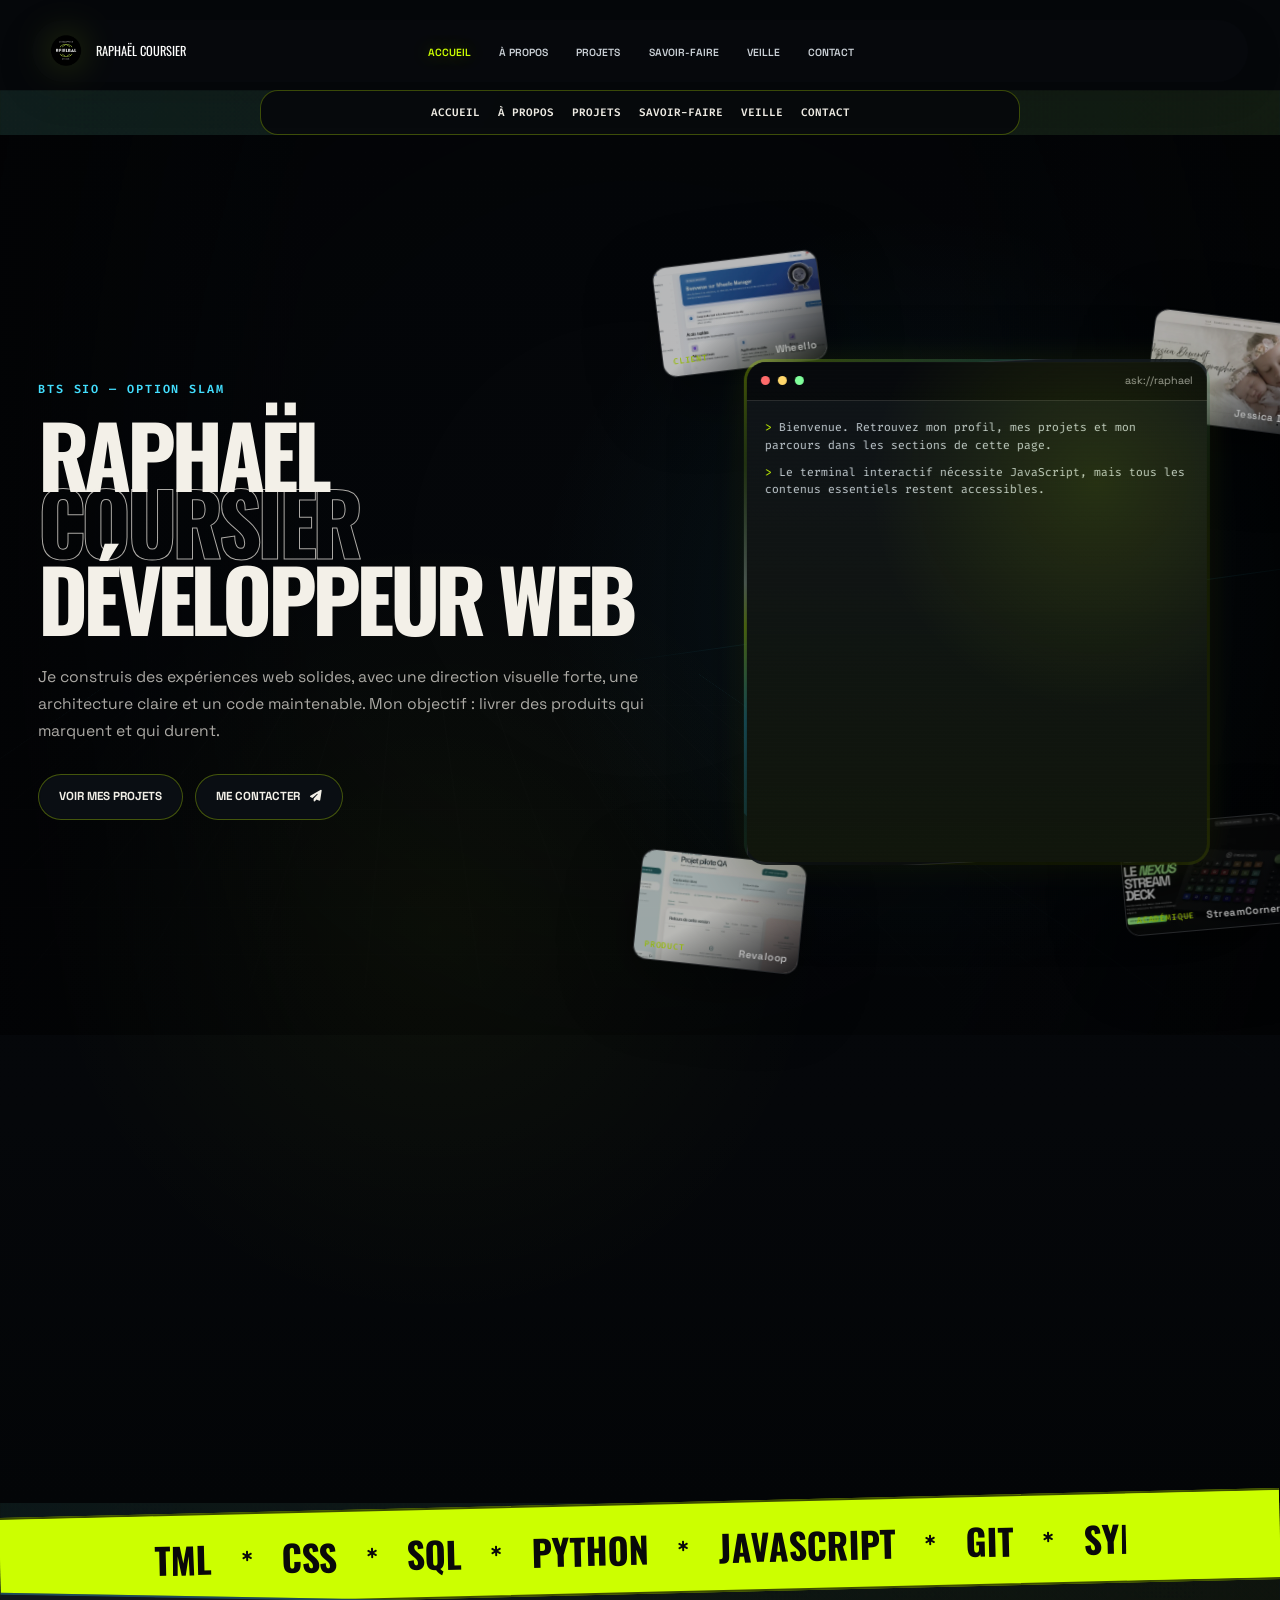
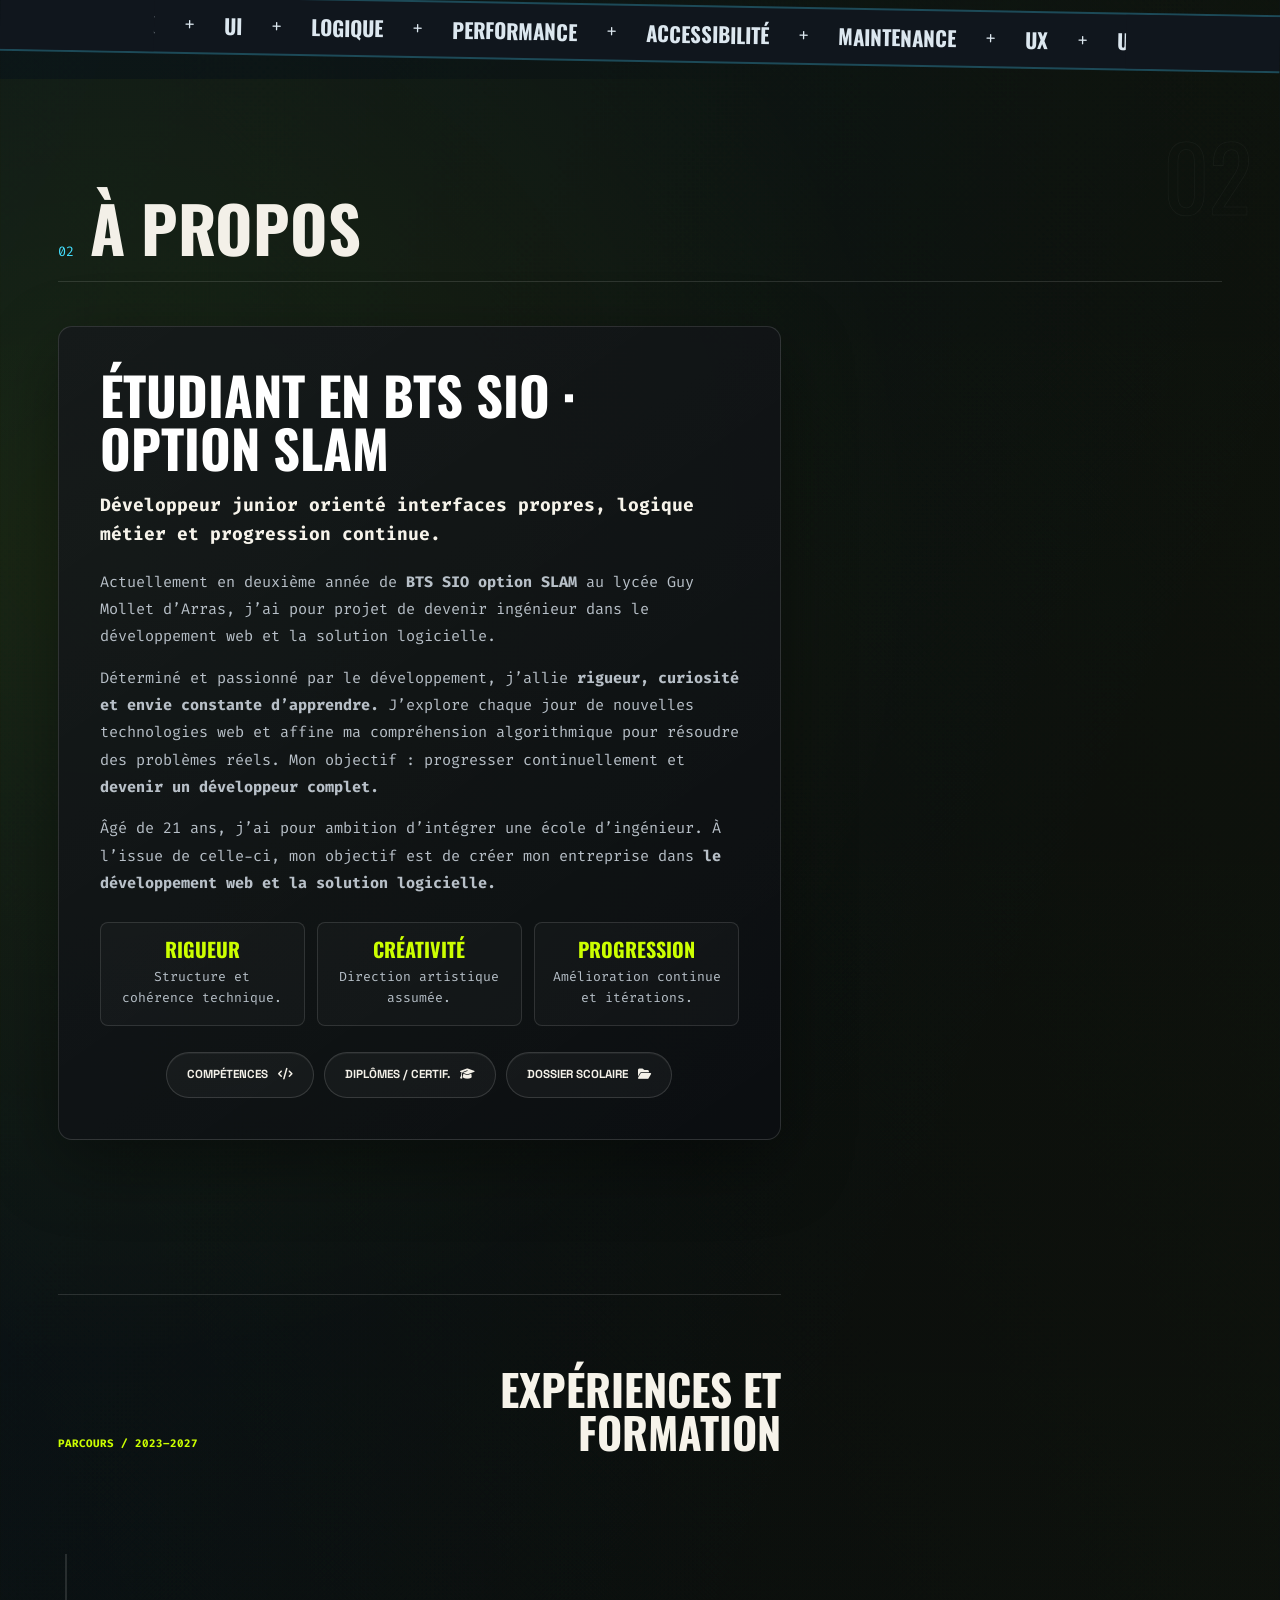
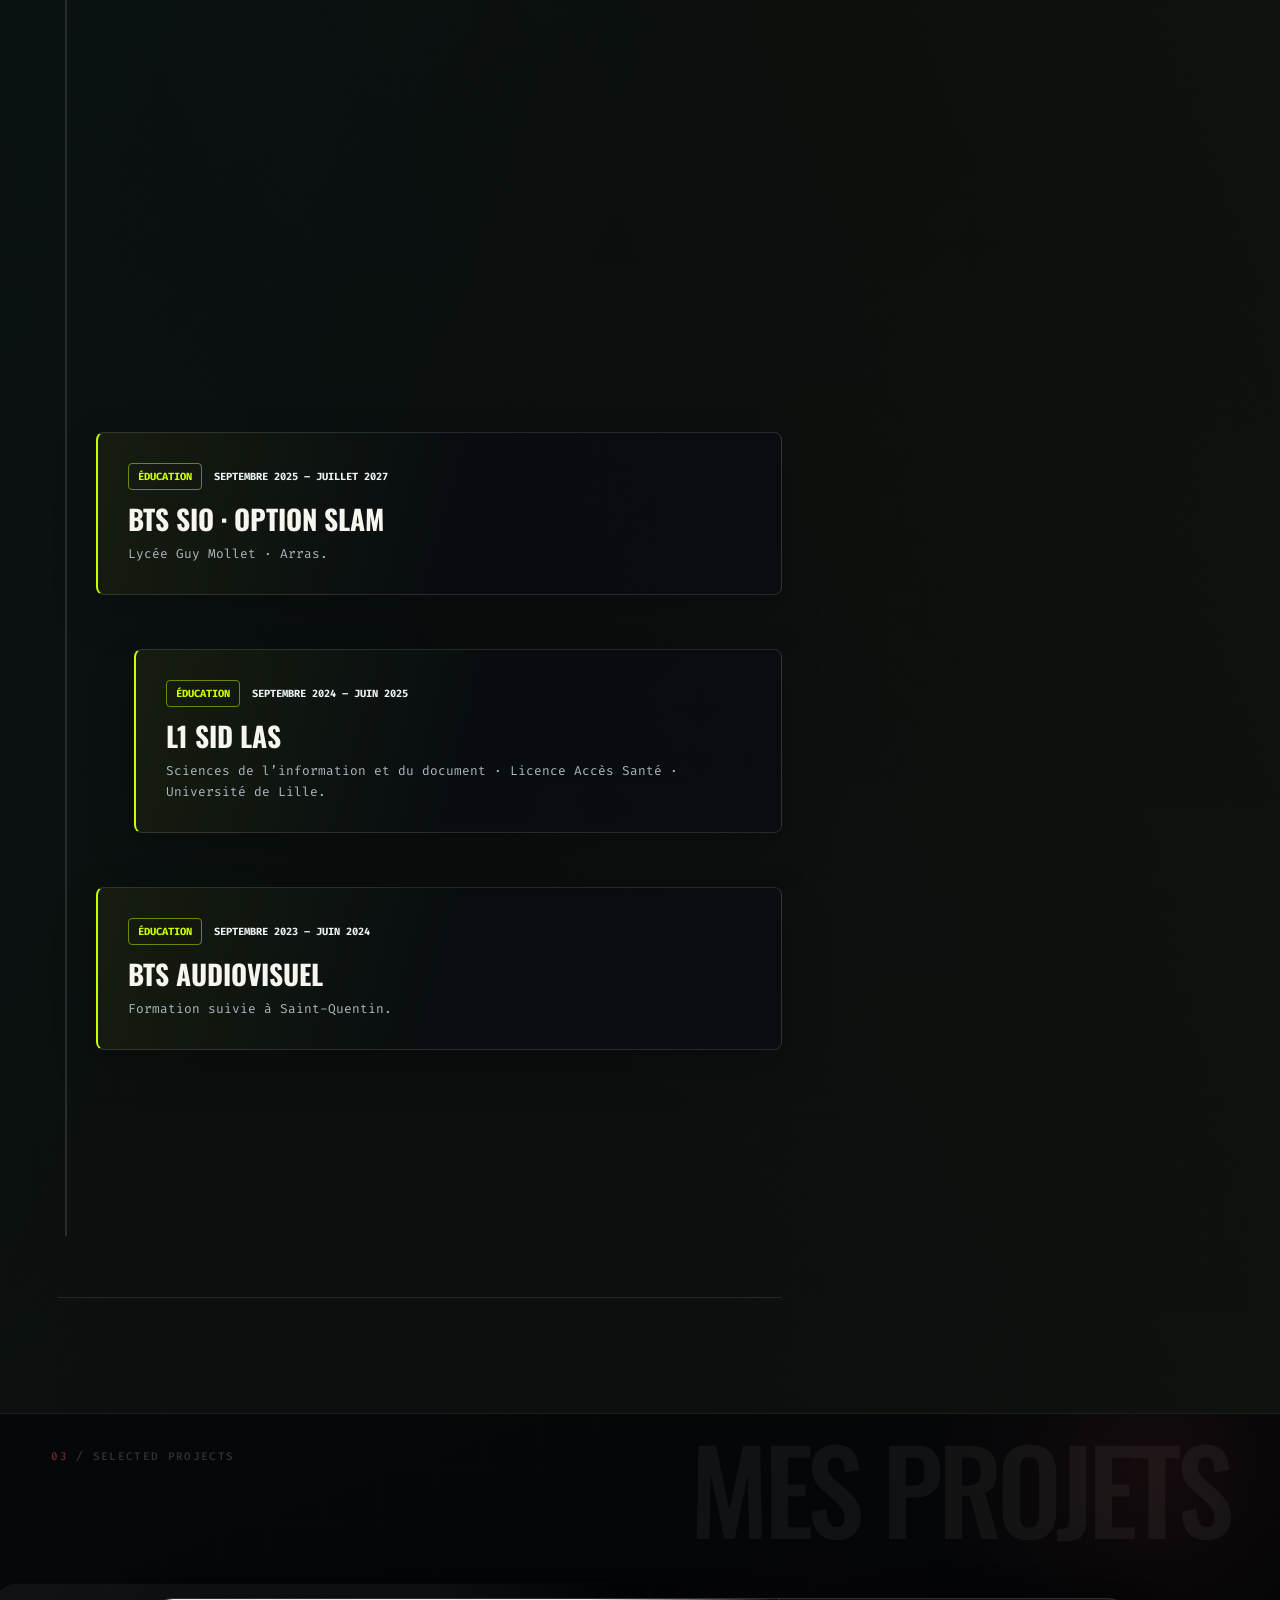
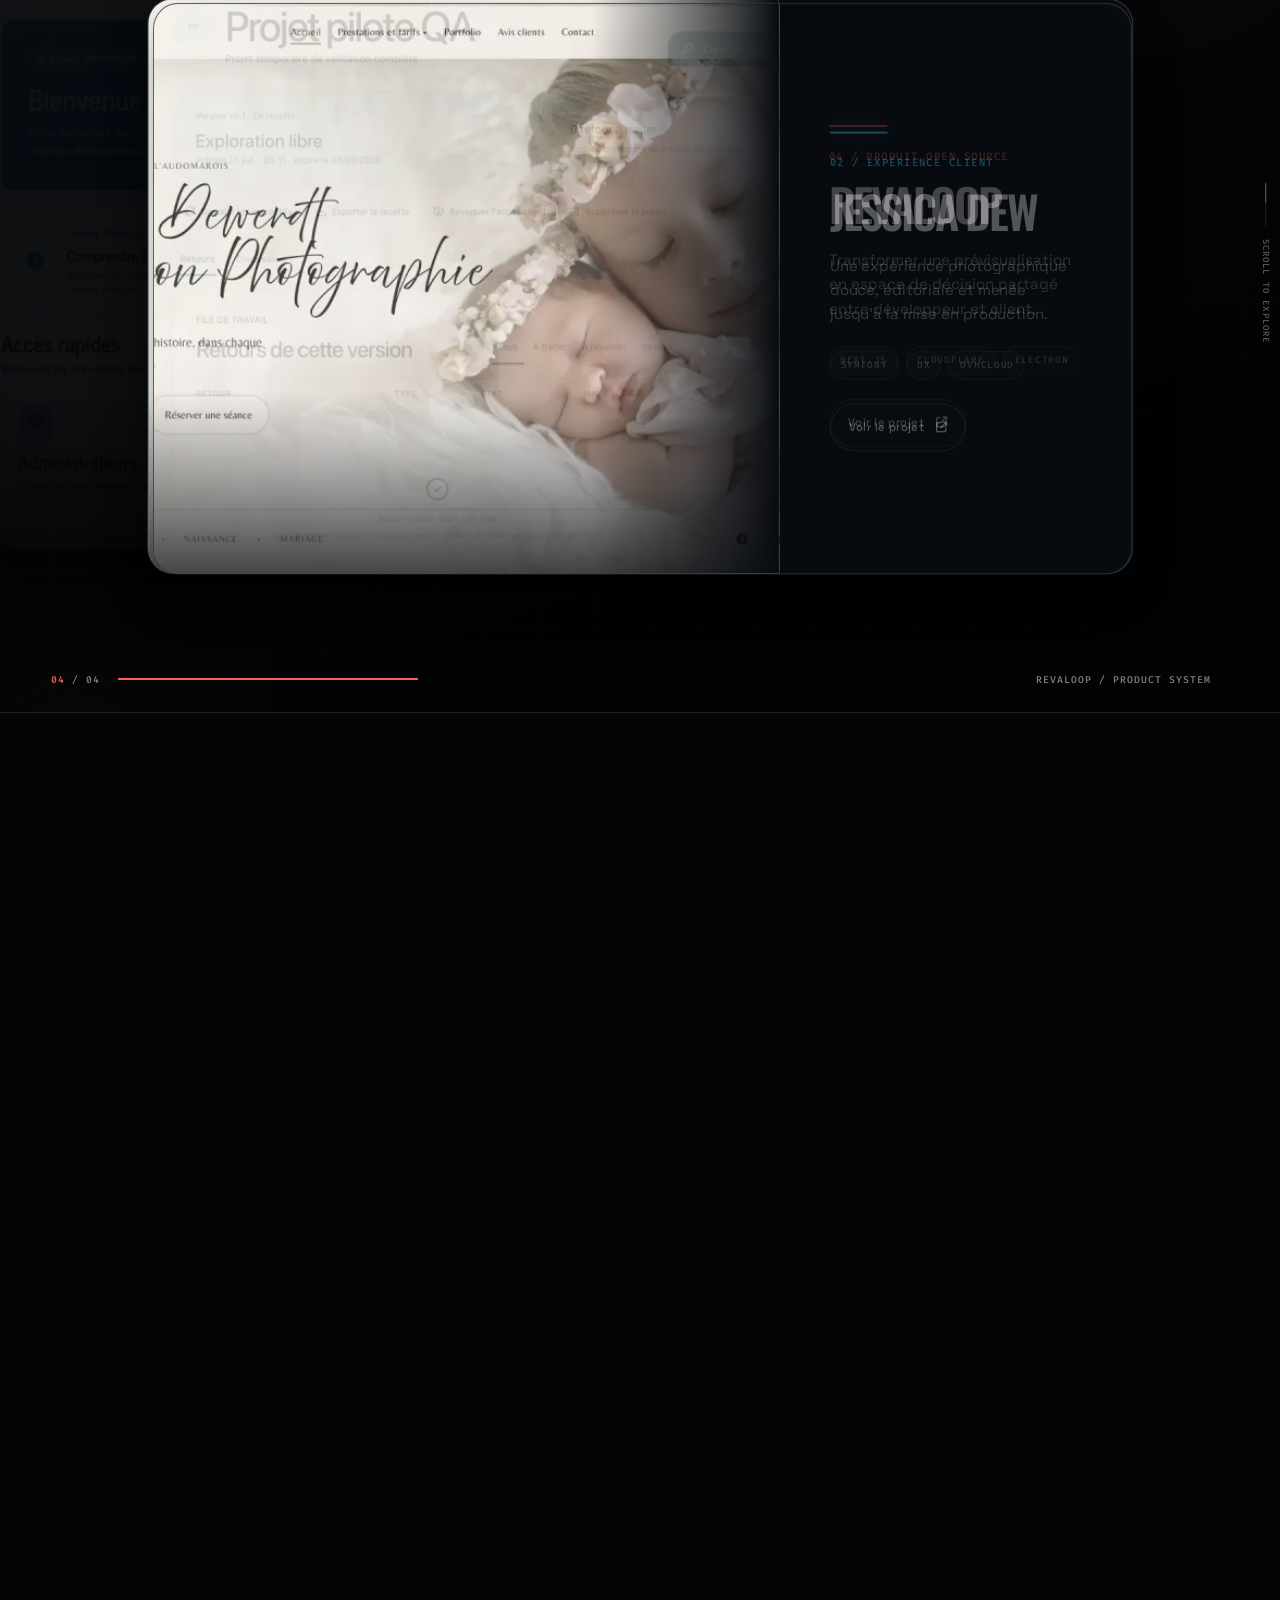
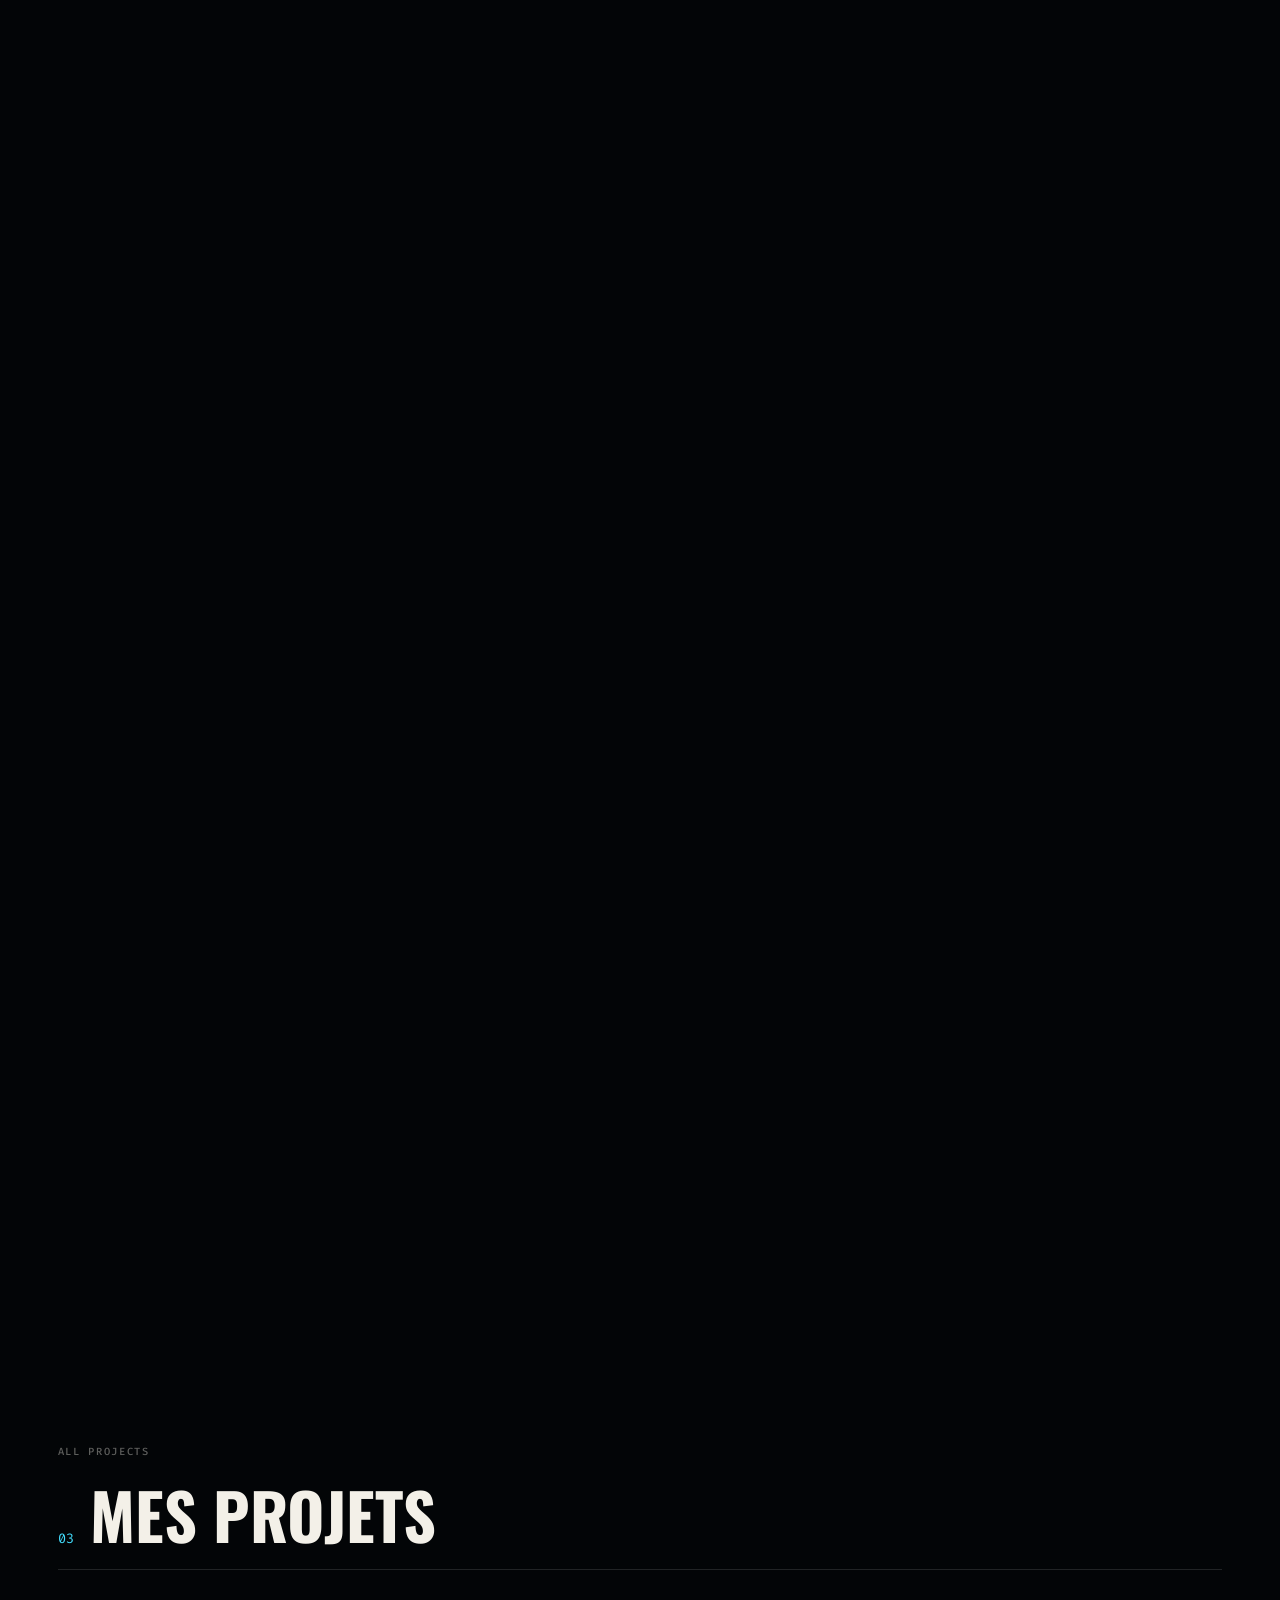
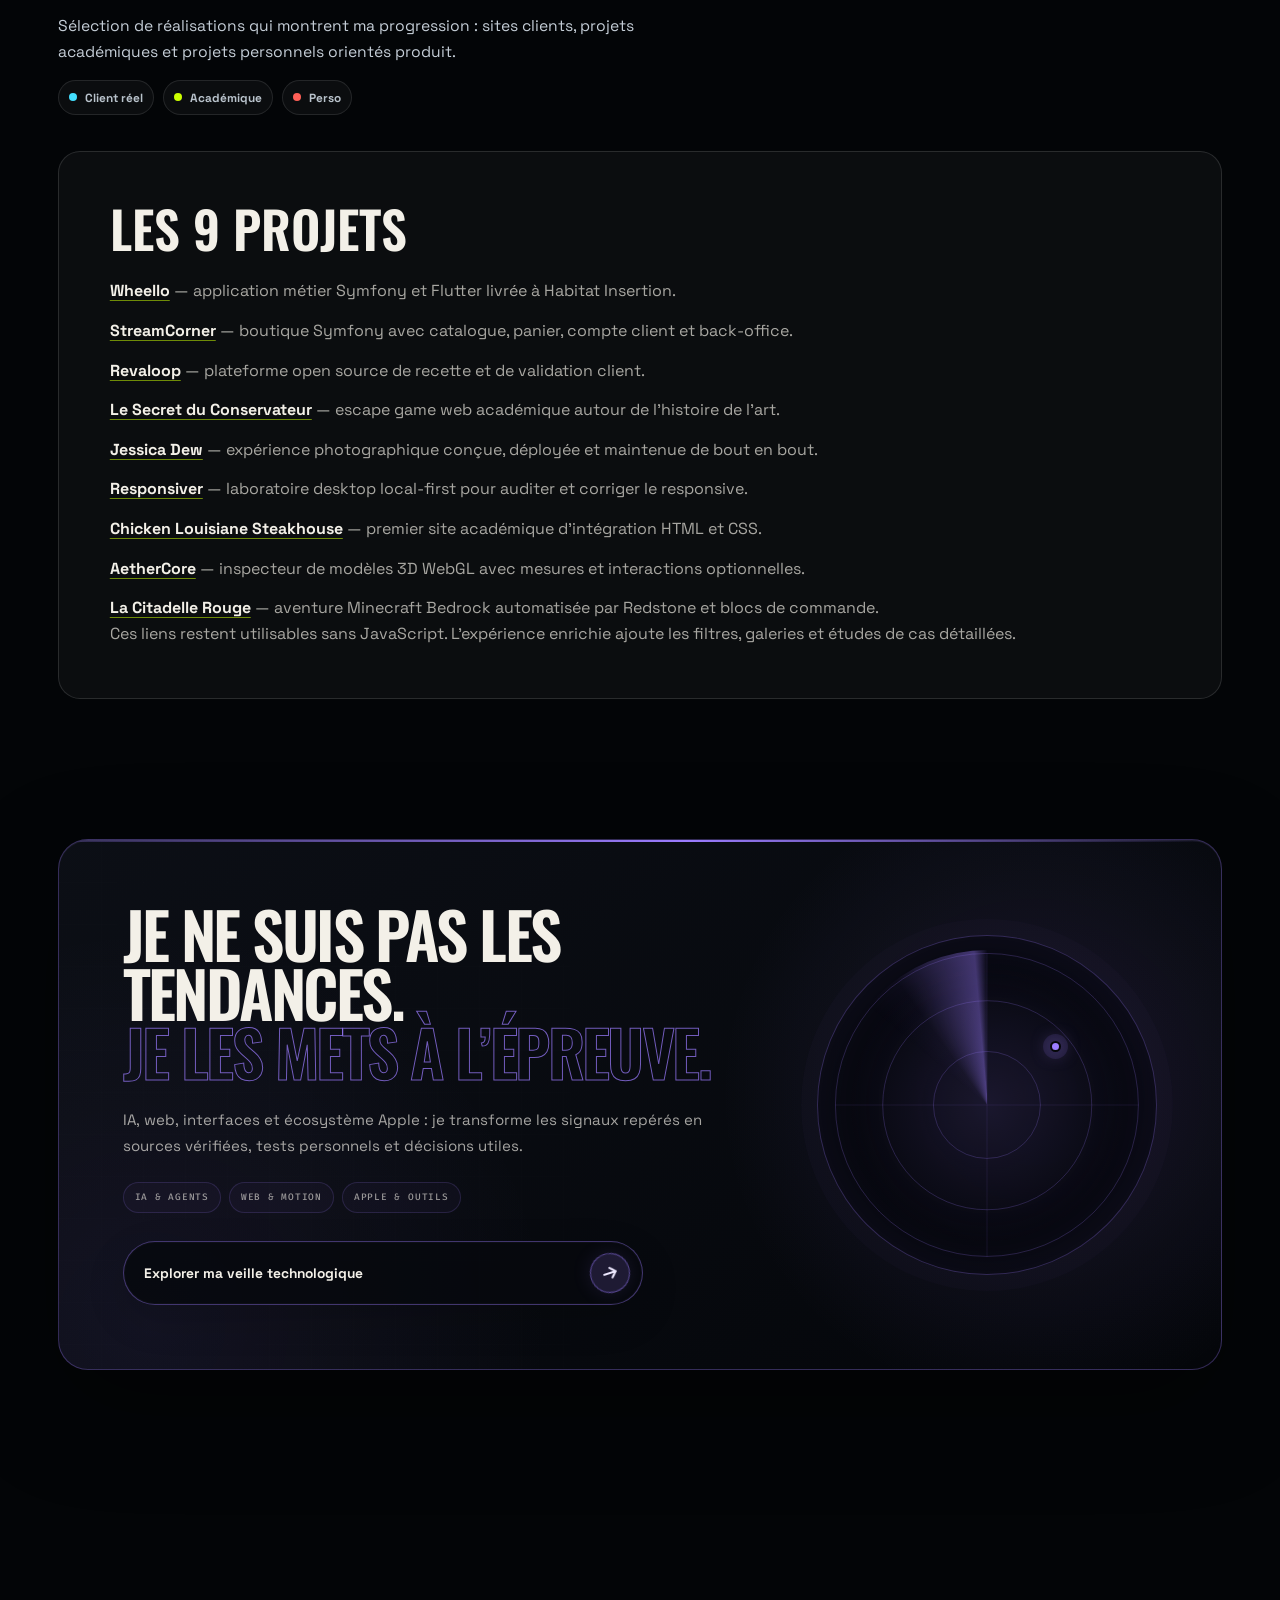
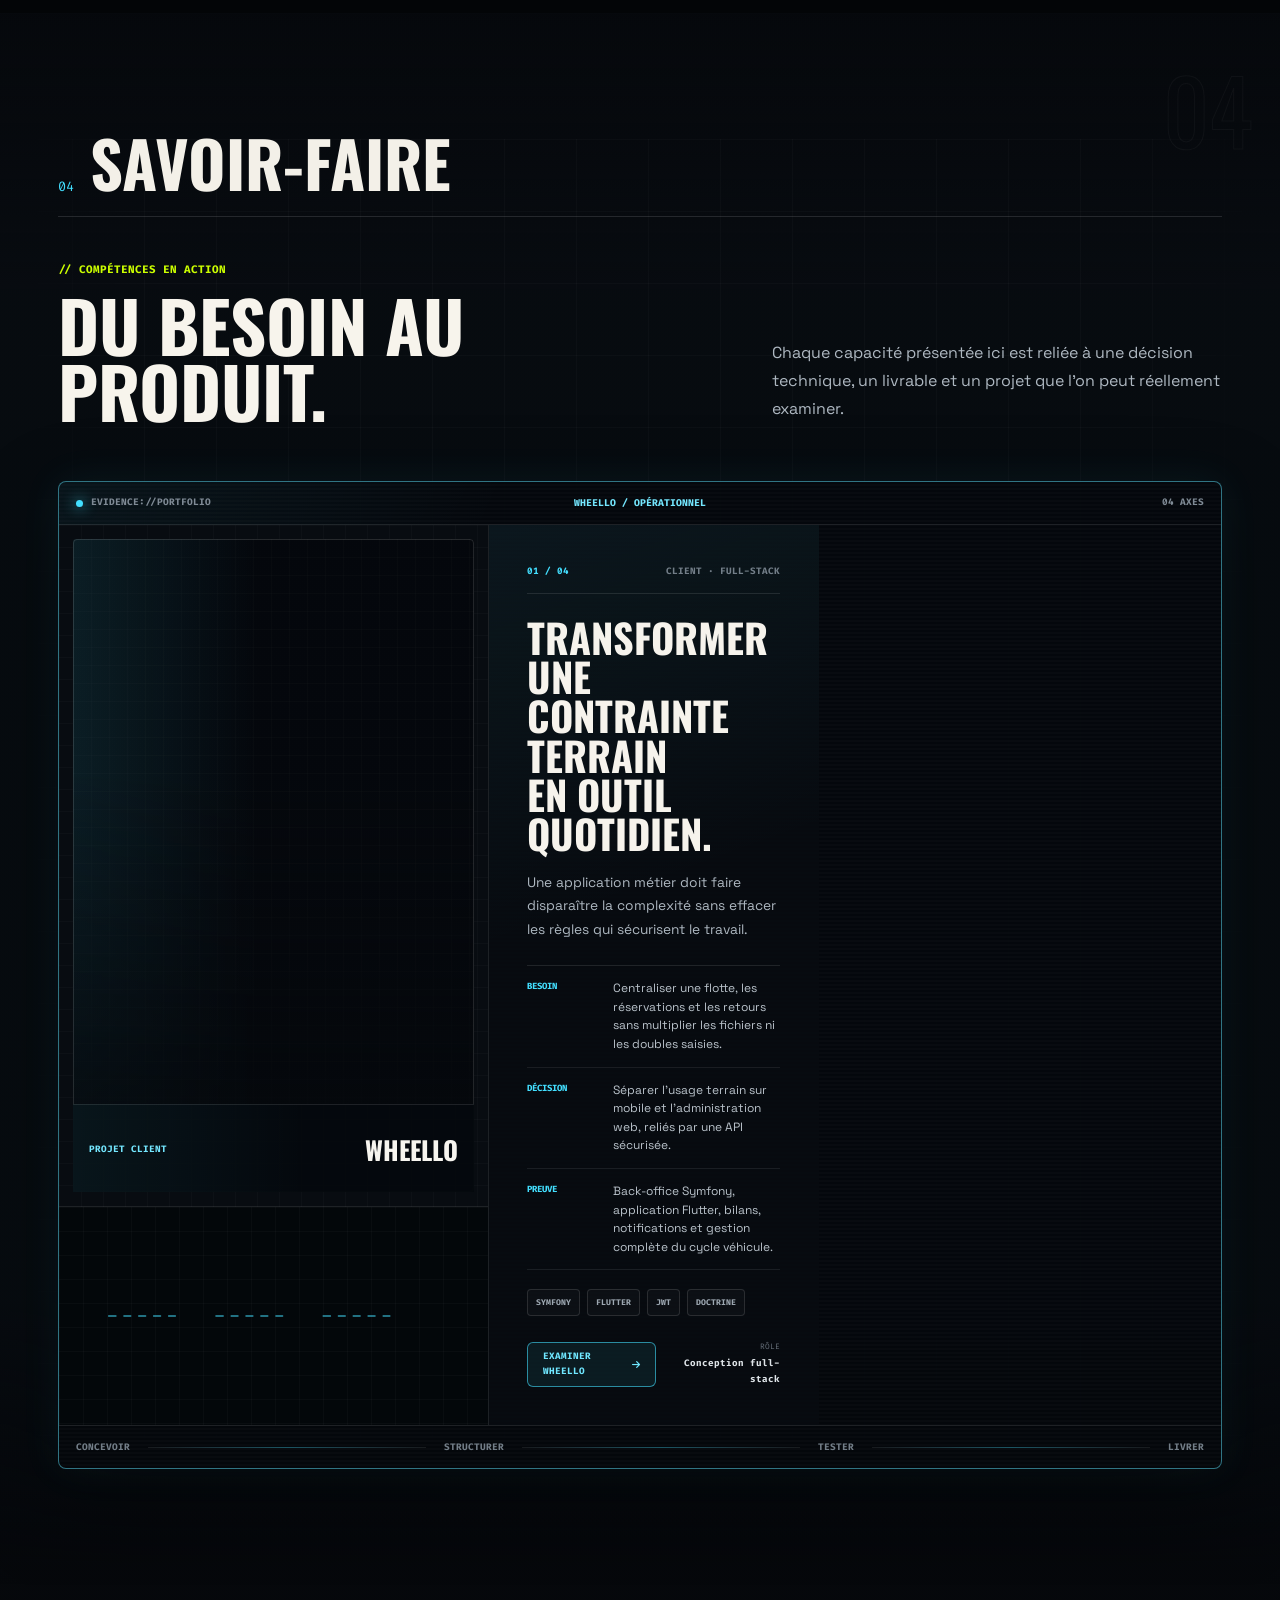
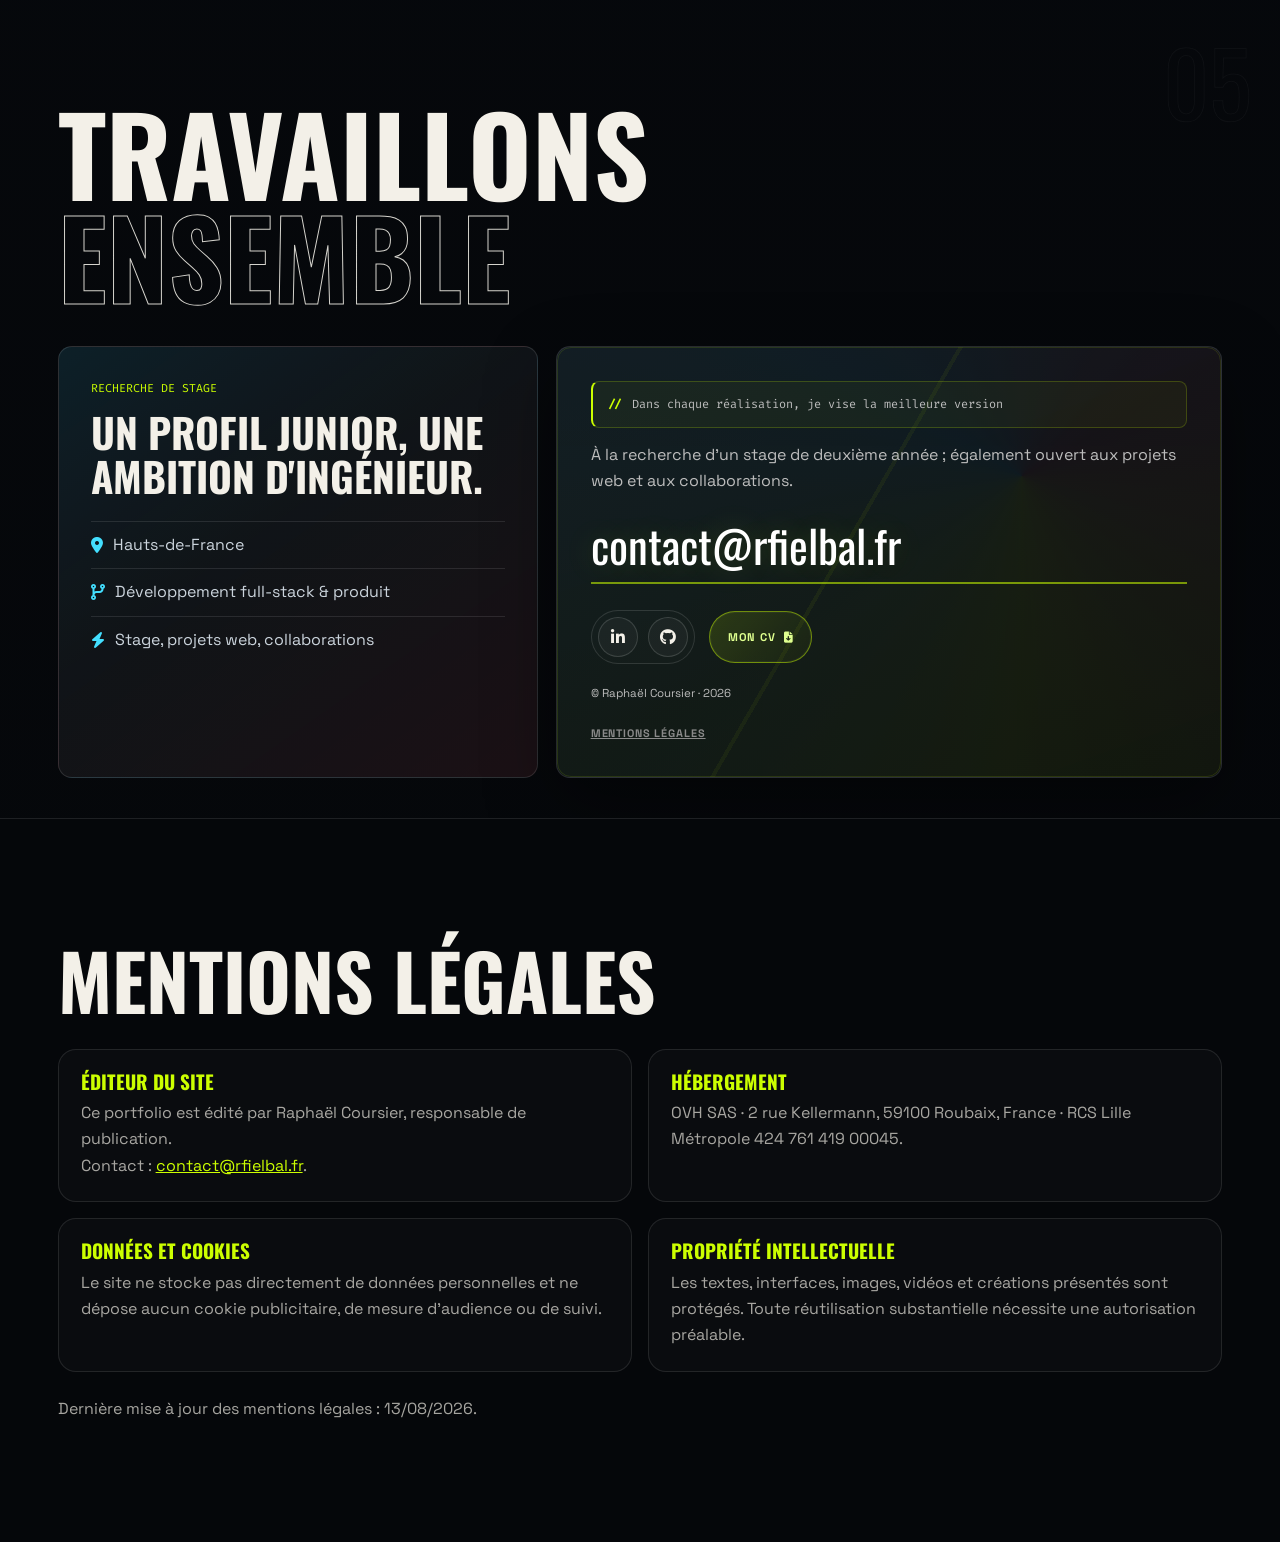
==== commit ce53dc1e: "Actualise le CV et les certifications" ====
--- a/index.html
+++ b/index.html
@@ -1157,6 +1157,20 @@
             <div class="diploma-list">
                 <article class="diploma-item">
                     <div class="diploma-info">
+                        <h4>TOEIC — 835/990</h4>
+                        <p>Certification de compréhension orale et écrite en anglais professionnel.</p>
+                    </div>
+                </article>
+
+                <article class="diploma-item">
+                    <div class="diploma-info">
+                        <h4>MOOC L’ATELIER RGPD — CNIL</h4>
+                        <p>Fondamentaux du RGPD, droits des personnes et mise en conformité des traitements.</p>
+                    </div>
+                </article>
+
+                <article class="diploma-item">
+                    <div class="diploma-info">
                         <h4>SOFTWARE ENGINEER — HACKERRANK</h4>
                         <p>Certification couvrant la résolution de problèmes, SQL et les API REST.</p>
                     </div>
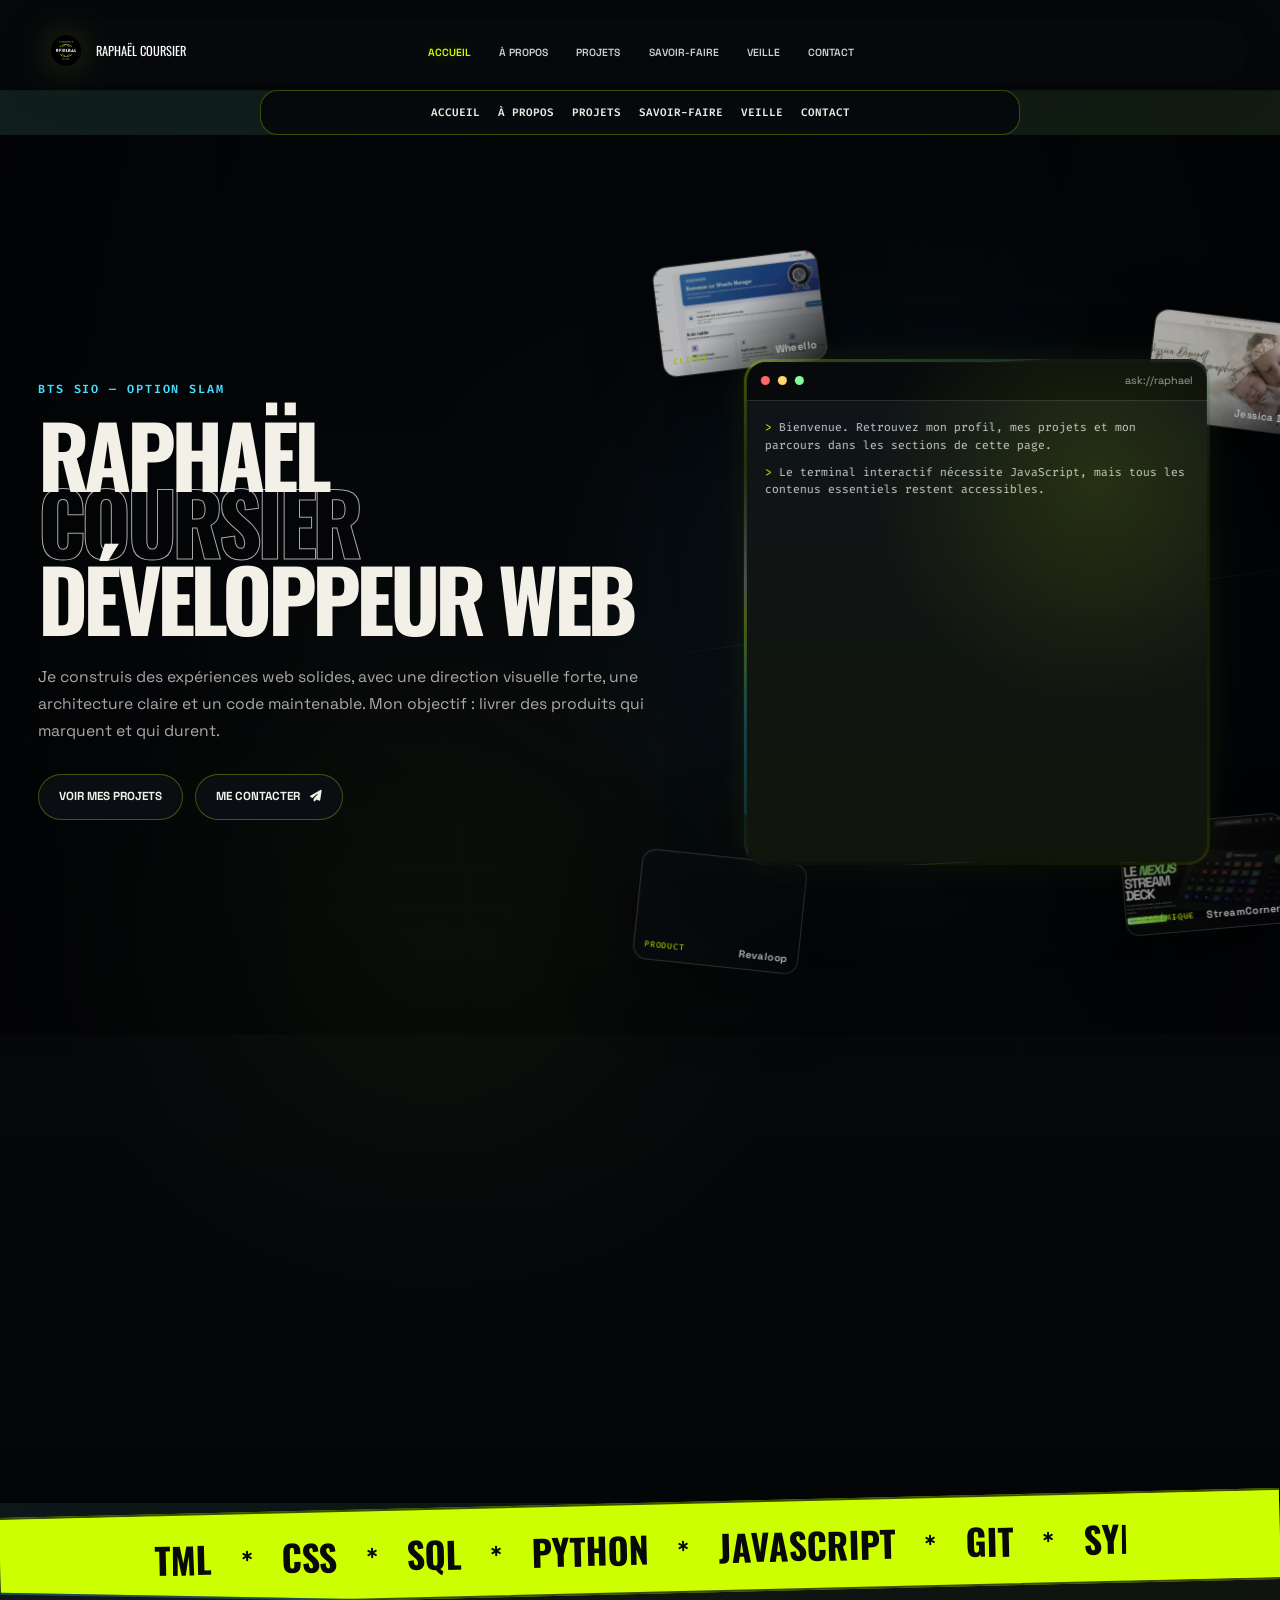
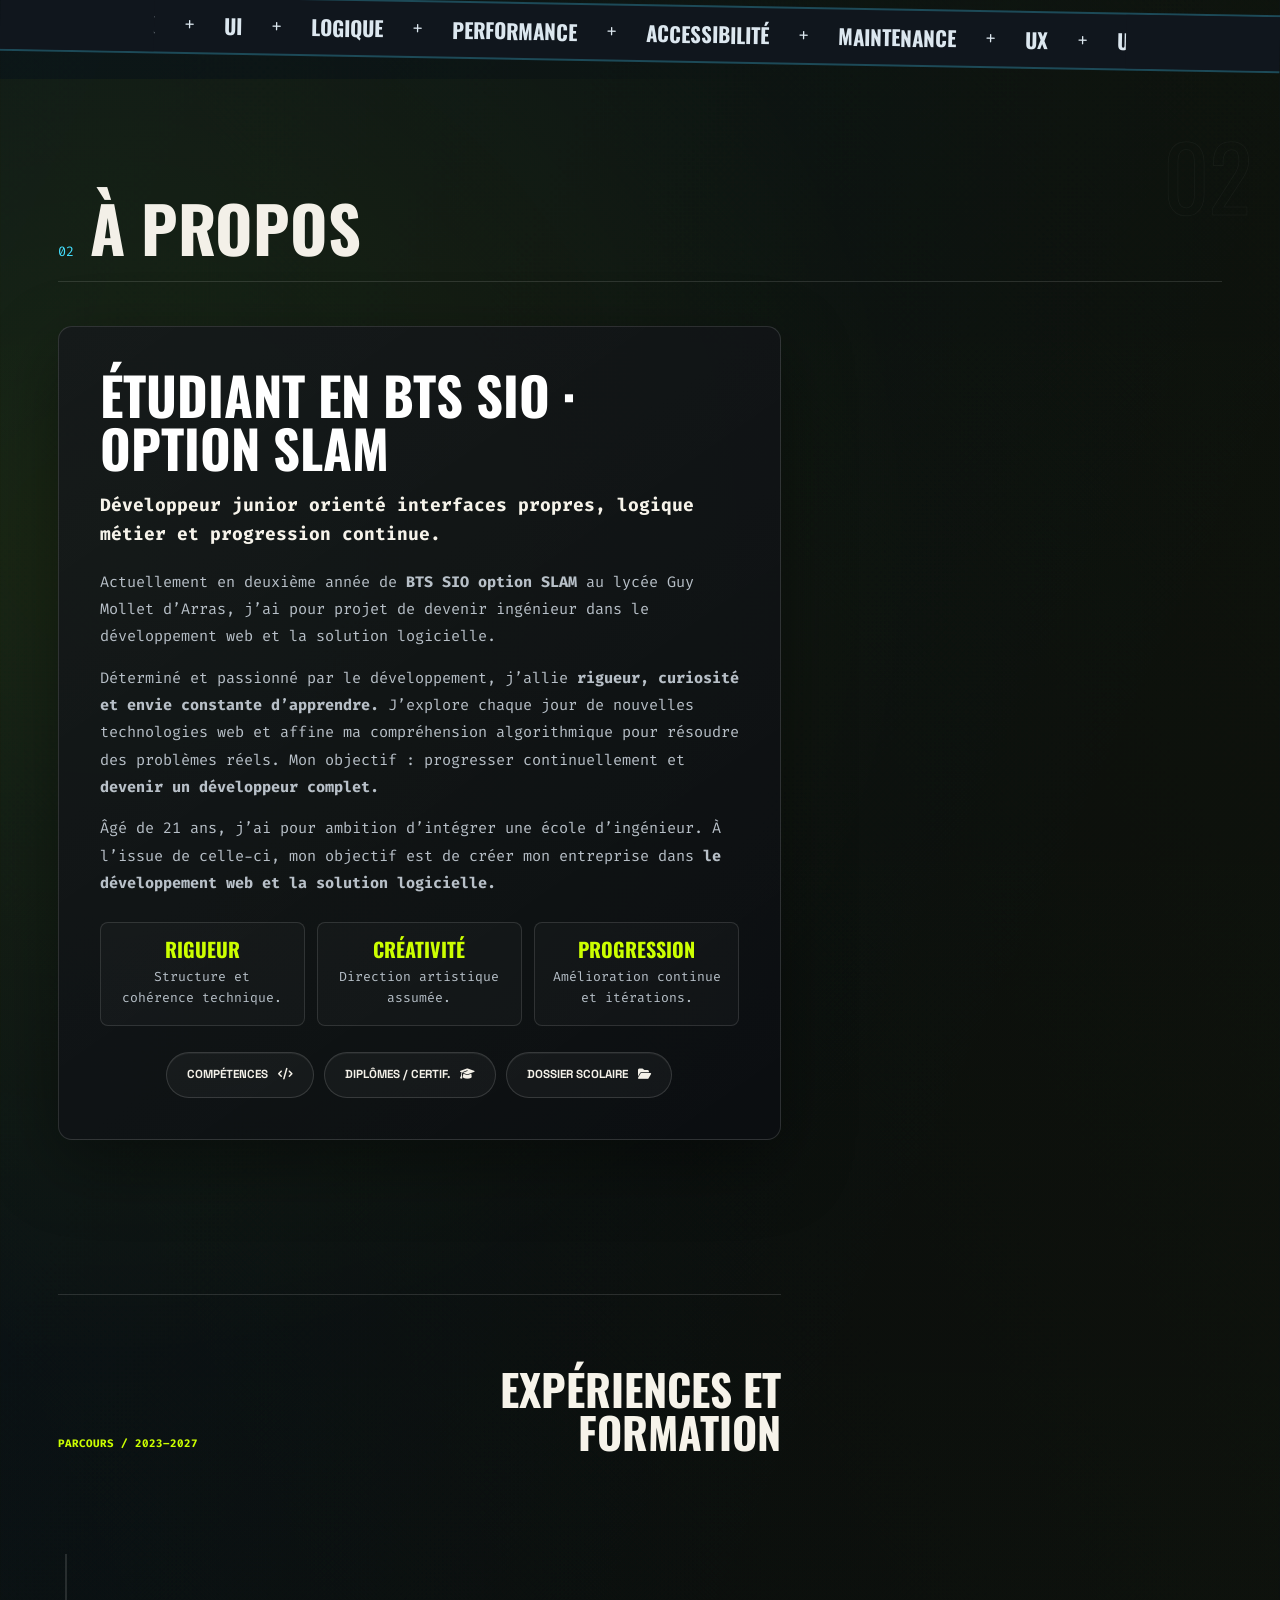
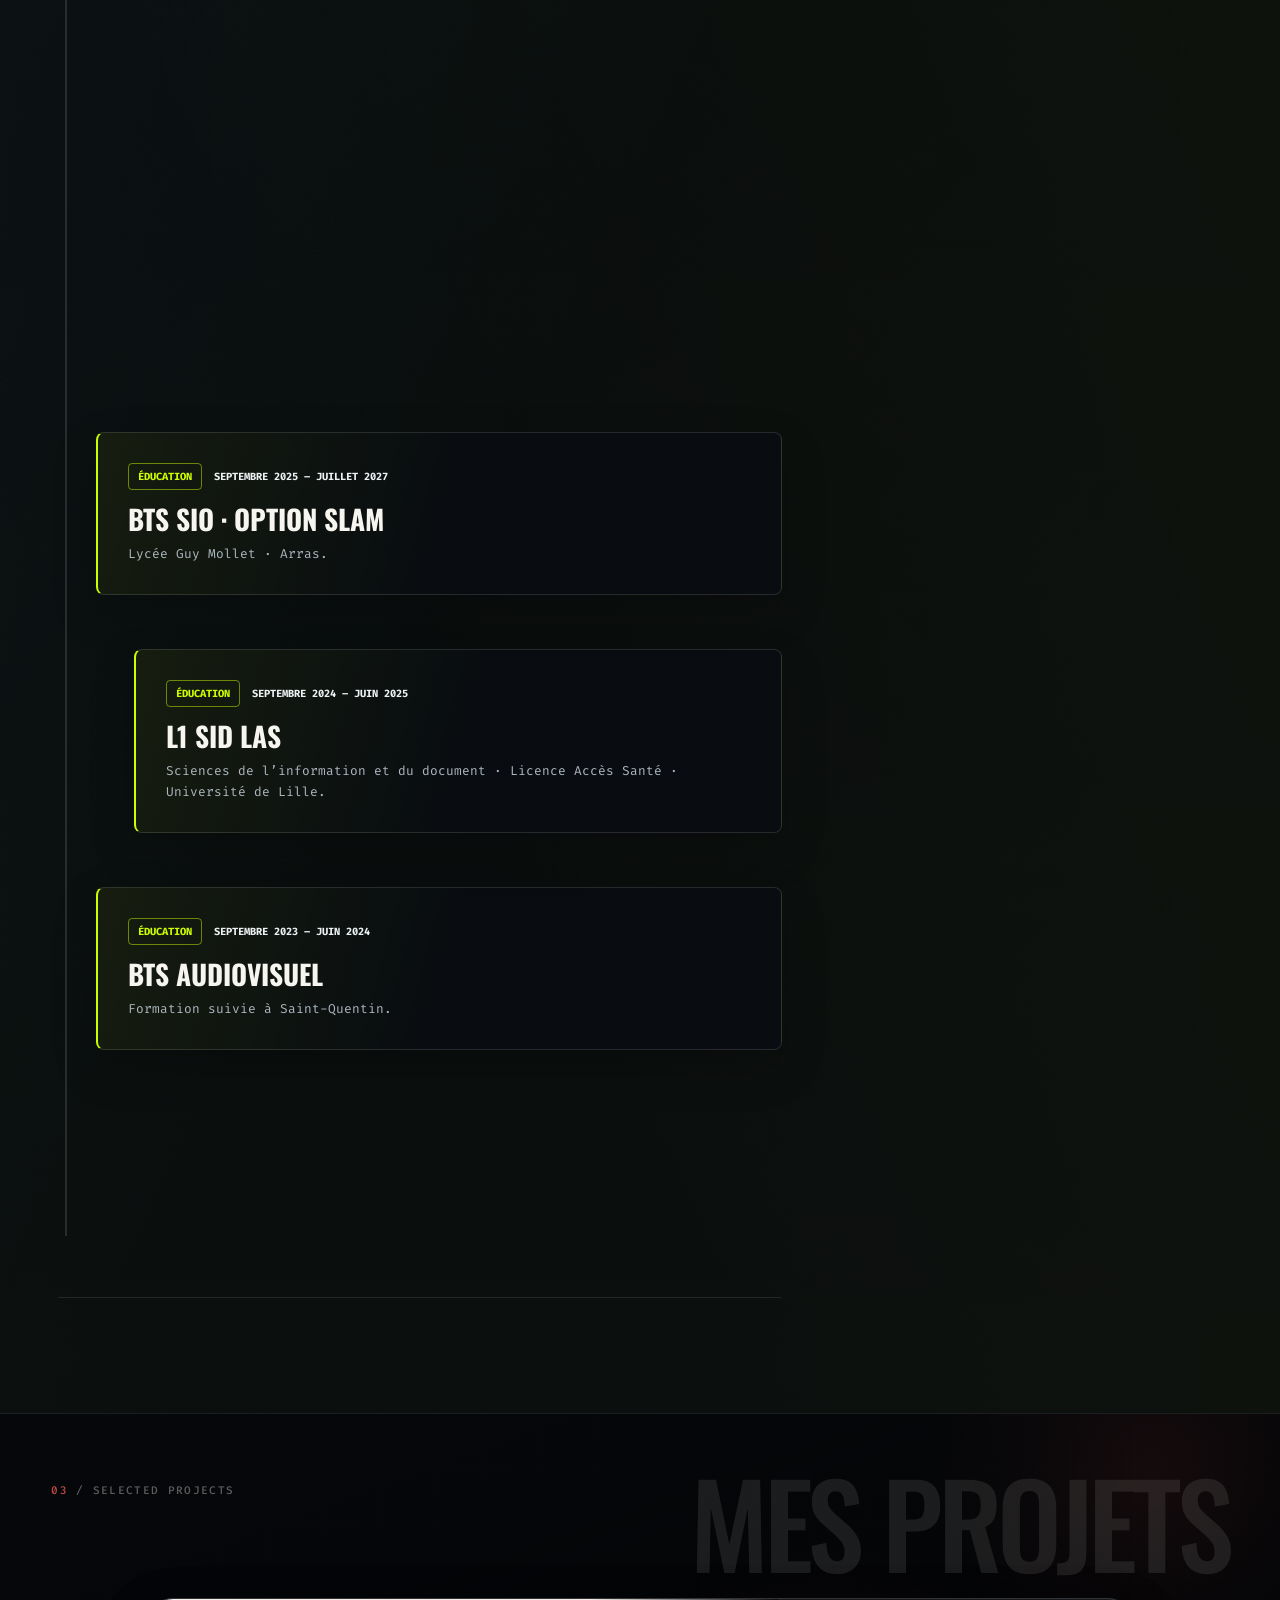
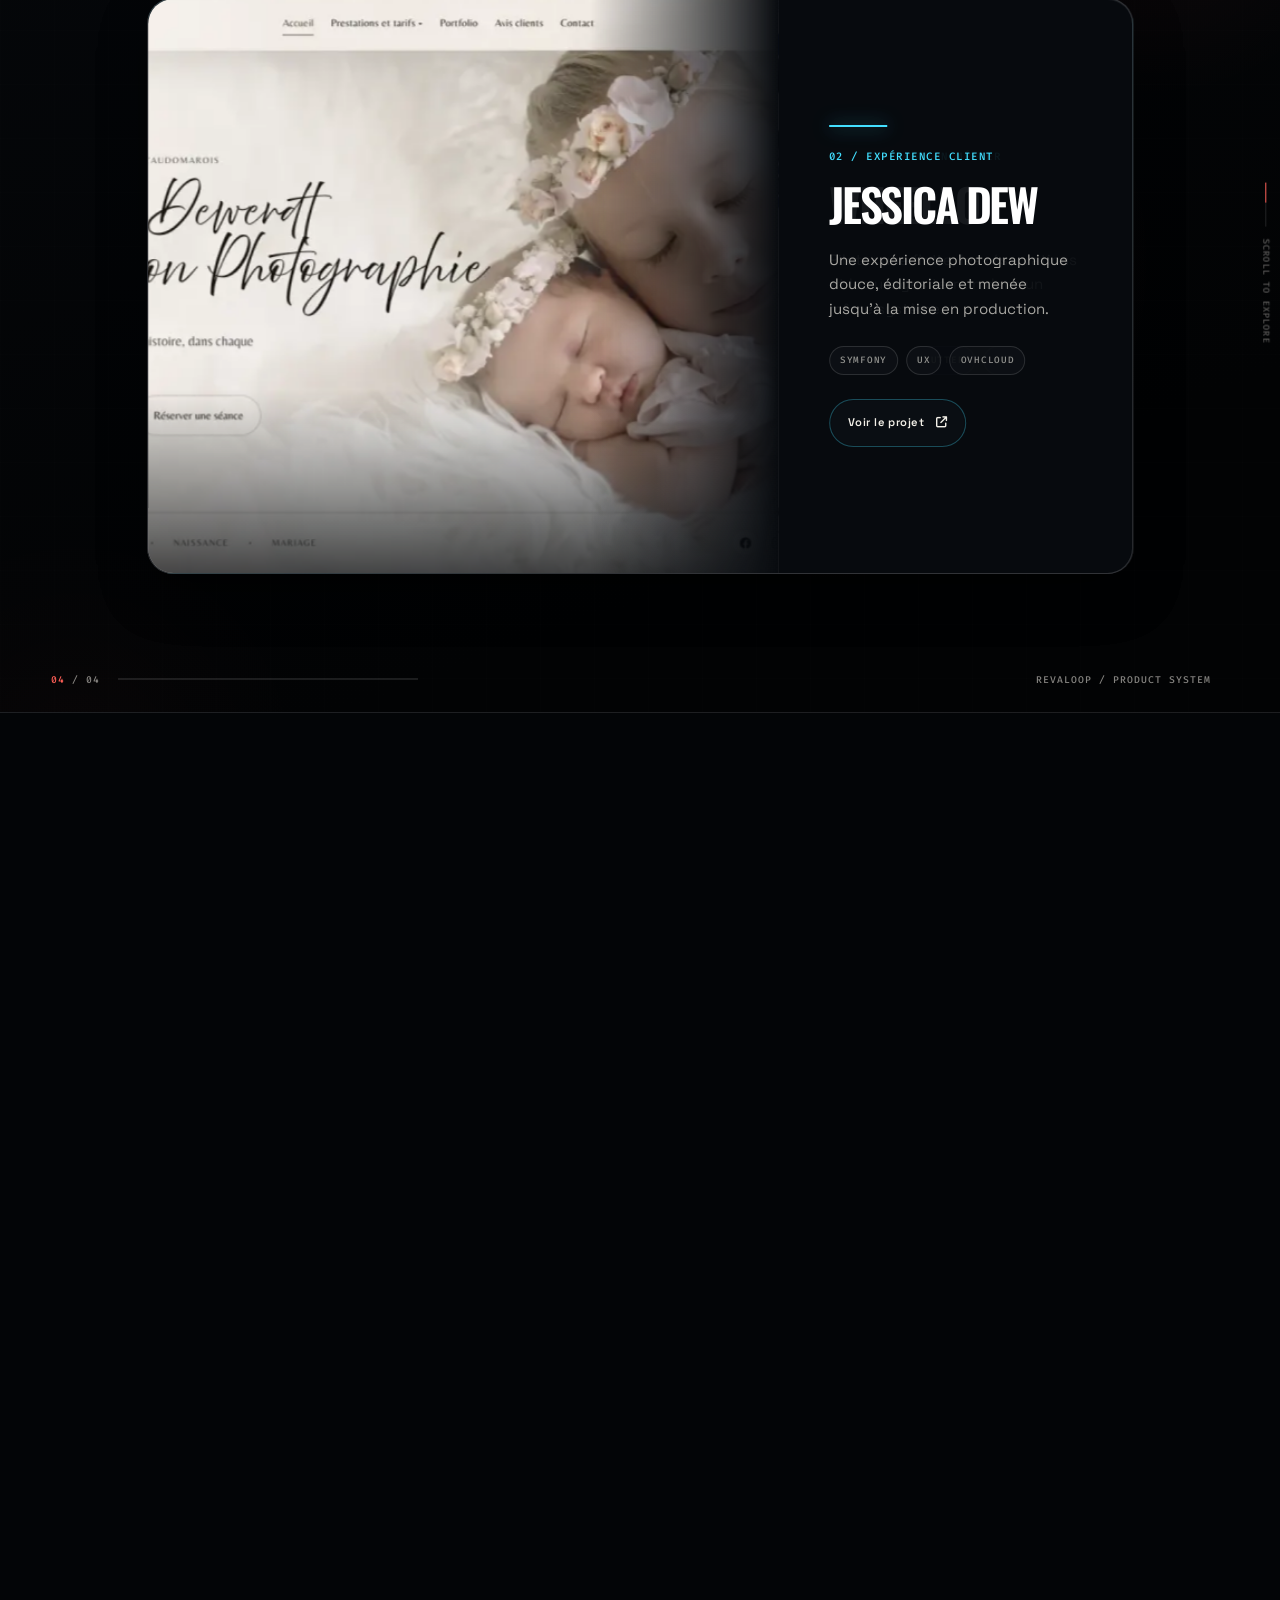
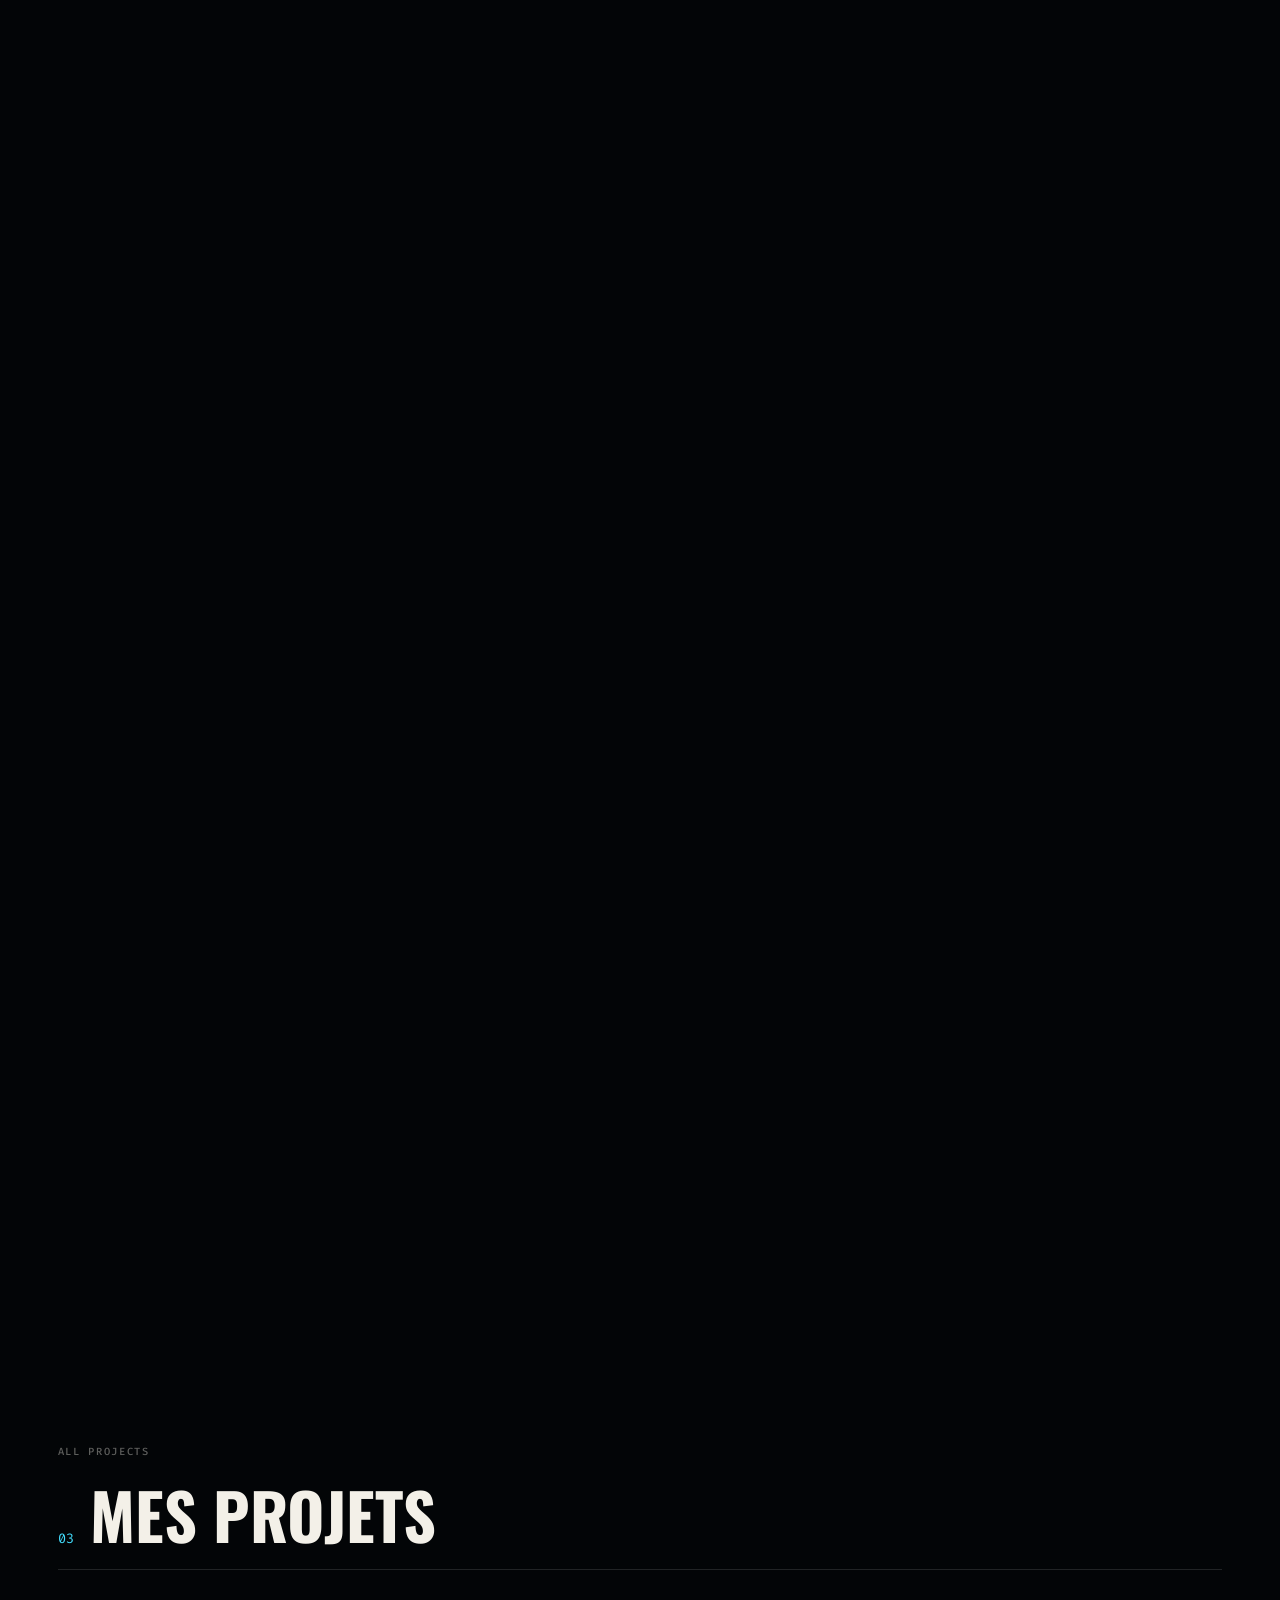
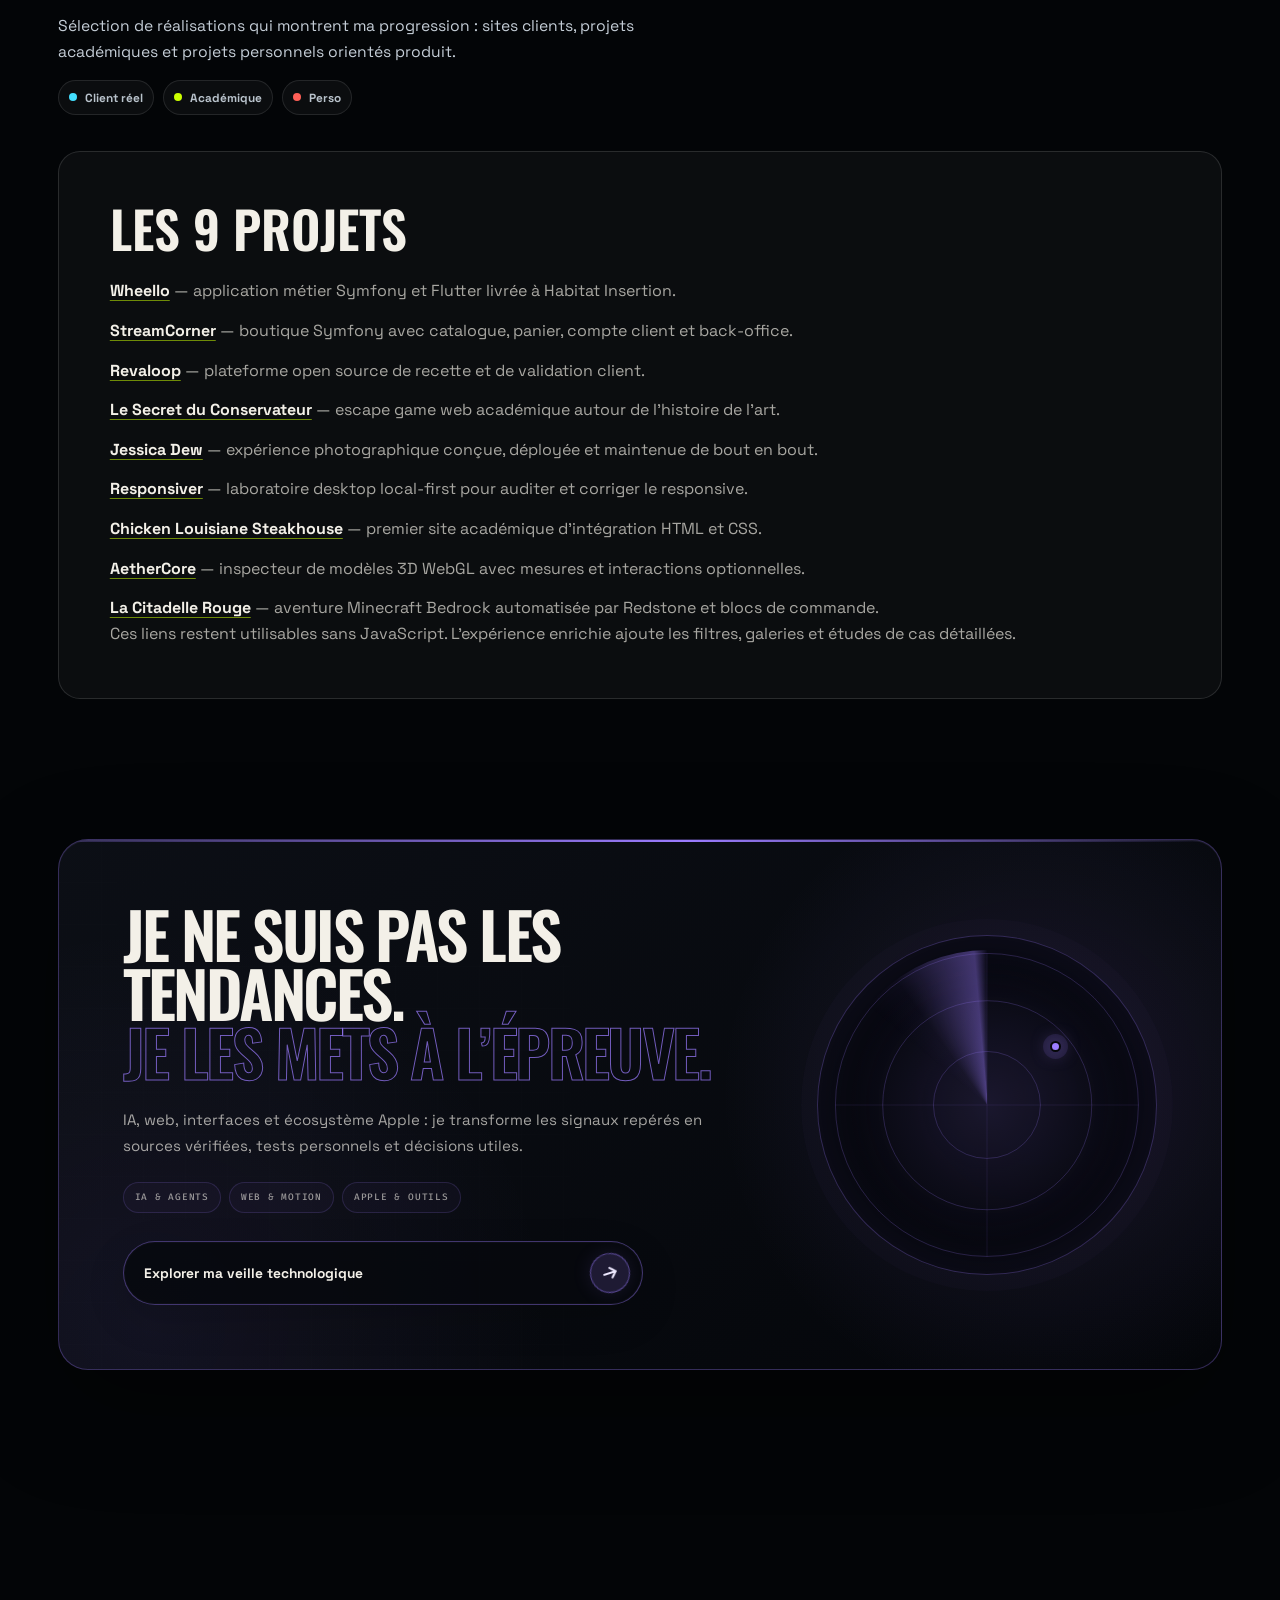
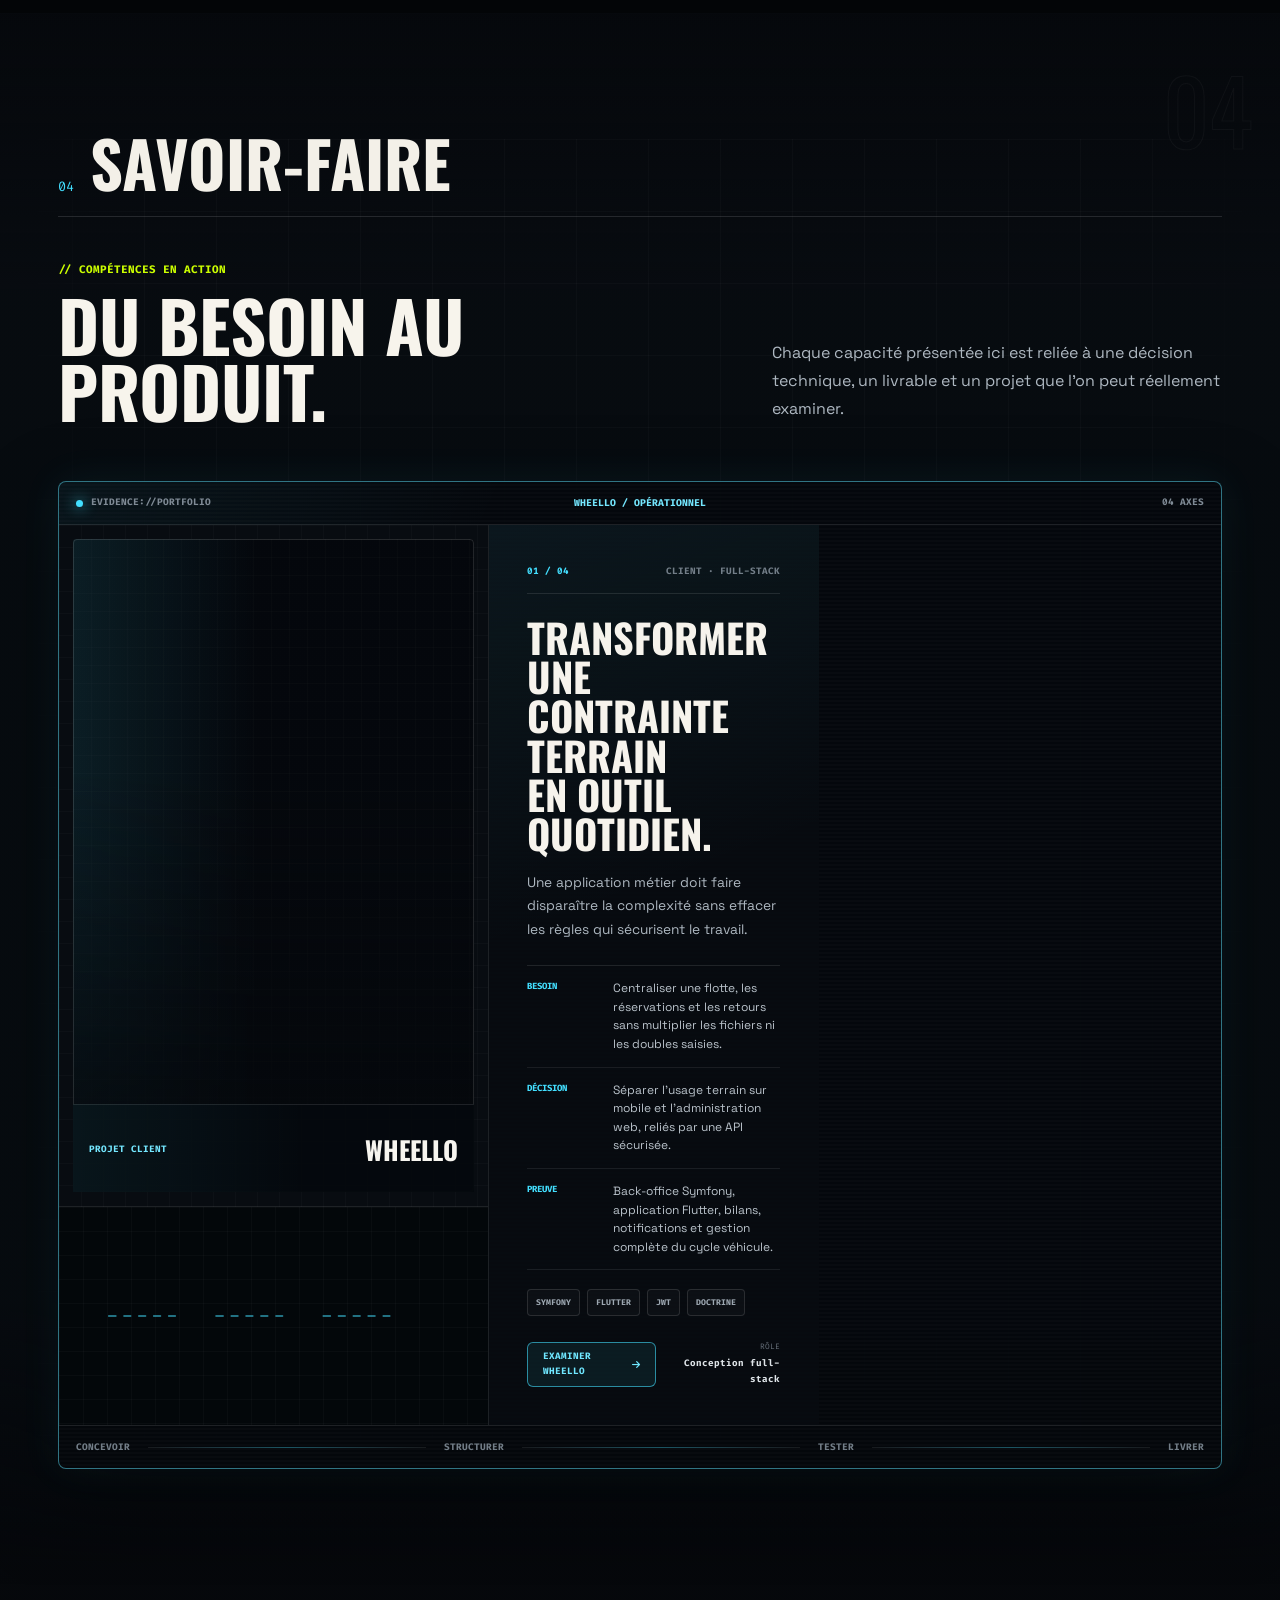
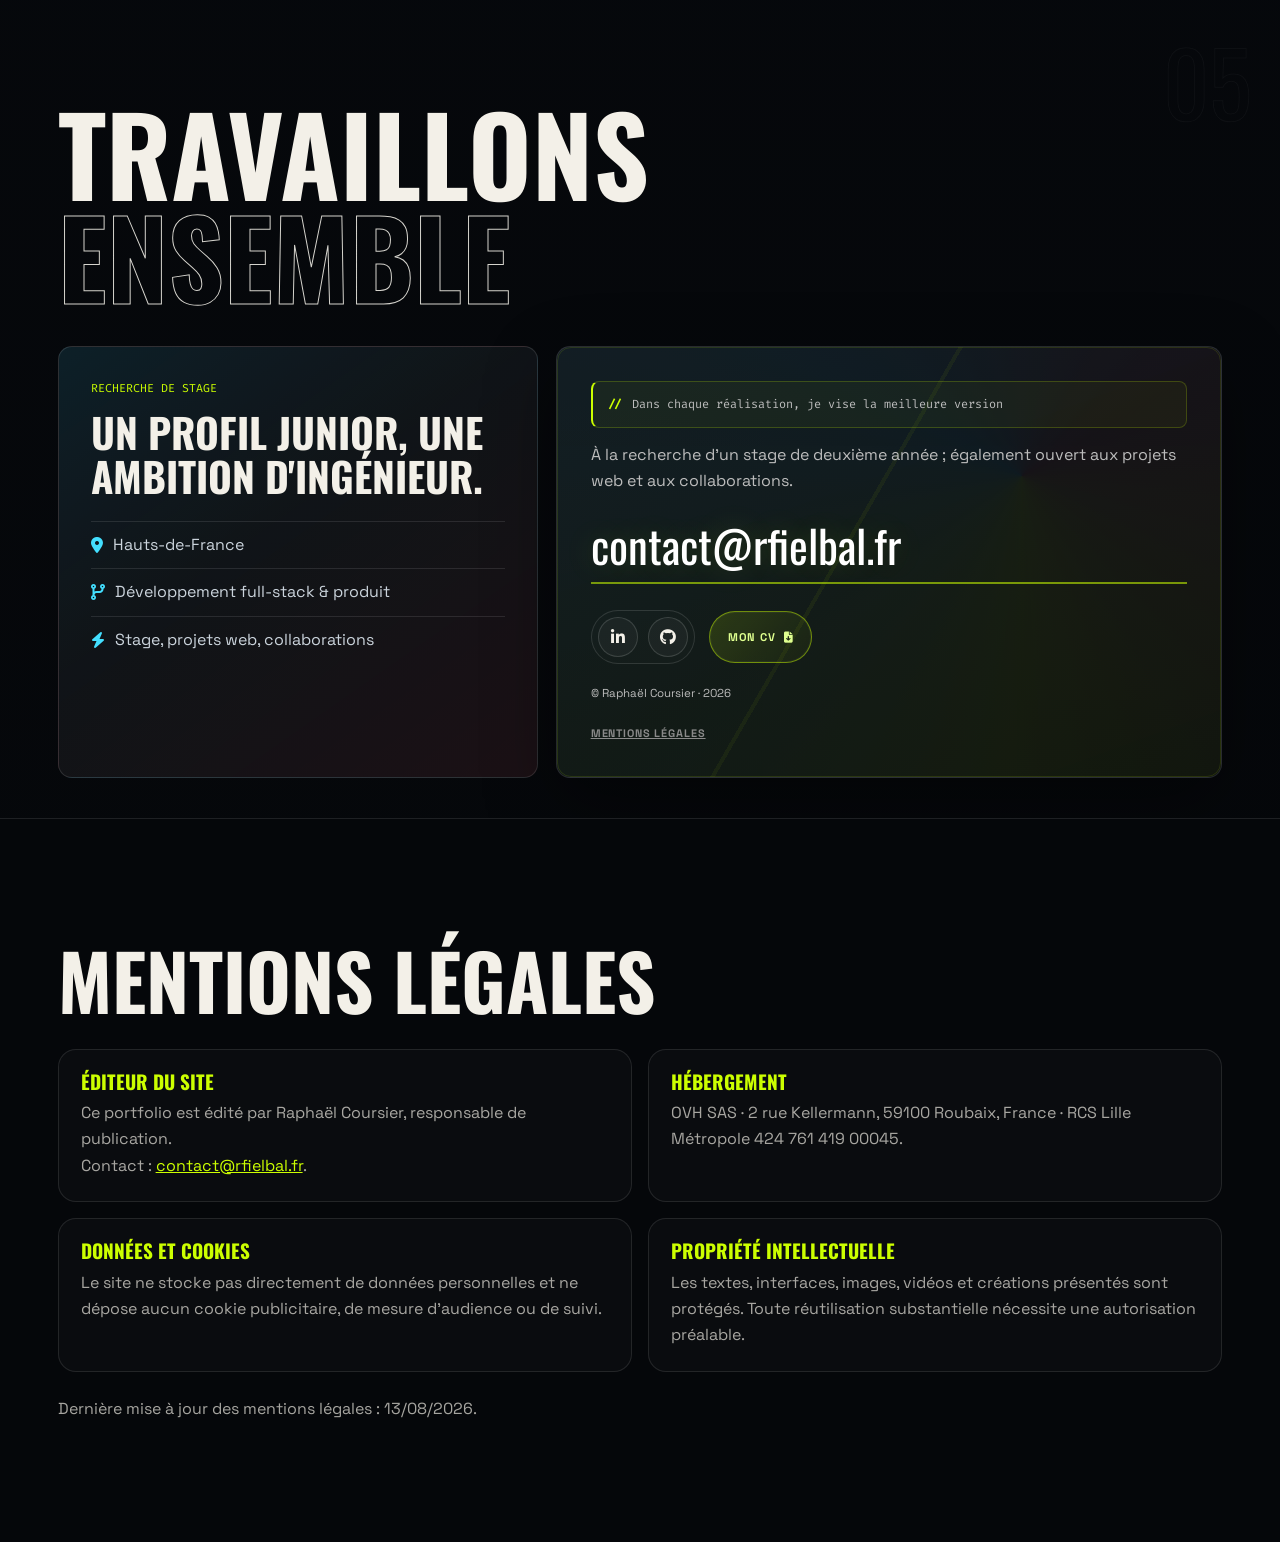
==== commit d235ba86: "Maintient le radar actif en mode performance" ====
--- a/index.html
+++ b/index.html
@@ -80,7 +80,7 @@
 
     <link rel="stylesheet" href="https://cdnjs.cloudflare.com/ajax/libs/font-awesome/6.6.0/css/all.min.css" integrity="sha512-Kc323vGBEqzTmouAECnVceyQqyqdsSiqLQISBL29aUW4U/M7pSPA/gEUZQqv1cwx4OnYxTxve5UMg5GT6L4JJg==" crossorigin="anonymous" referrerpolicy="no-referrer">
     <link rel="stylesheet" href="style.css?v=production-hardening-20260823">
-    <link rel="stylesheet" href="cinematic.css?v=production-hardening-20260823">
+    <link rel="stylesheet" href="cinematic.css?v=radar-motion-20260823">
 </head>
 <body>
     <a class="skip-link" href="#main-content">Aller au contenu principal</a>
--- a/cinematic.css
+++ b/cinematic.css
@@ -2738,11 +2738,17 @@
 
 html[data-render-tier="lite"] .capability-media-scan::before,
 html[data-render-tier="lite"] .capability-flow path,
-html[data-render-tier="lite"] .watch-radar-sweep,
 html[data-render-tier="lite"] .watch-portal-radar b::after,
 html[data-render-tier="lite"] .status-pill i,
 html[data-render-tier="lite"] .contact-status i {
     animation: none !important;
+}
+
+/* The radar is a key part of the watch portal, including on constrained
+   desktops. Its sweep only animates a composited transform; keep it alive at a
+   calmer pace while the paint-heavy signal pulse remains disabled above. */
+html[data-render-tier="lite"] .watch-radar-sweep {
+    animation-duration: 7.2s;
 }
 
 @media (max-width: 1180px) {
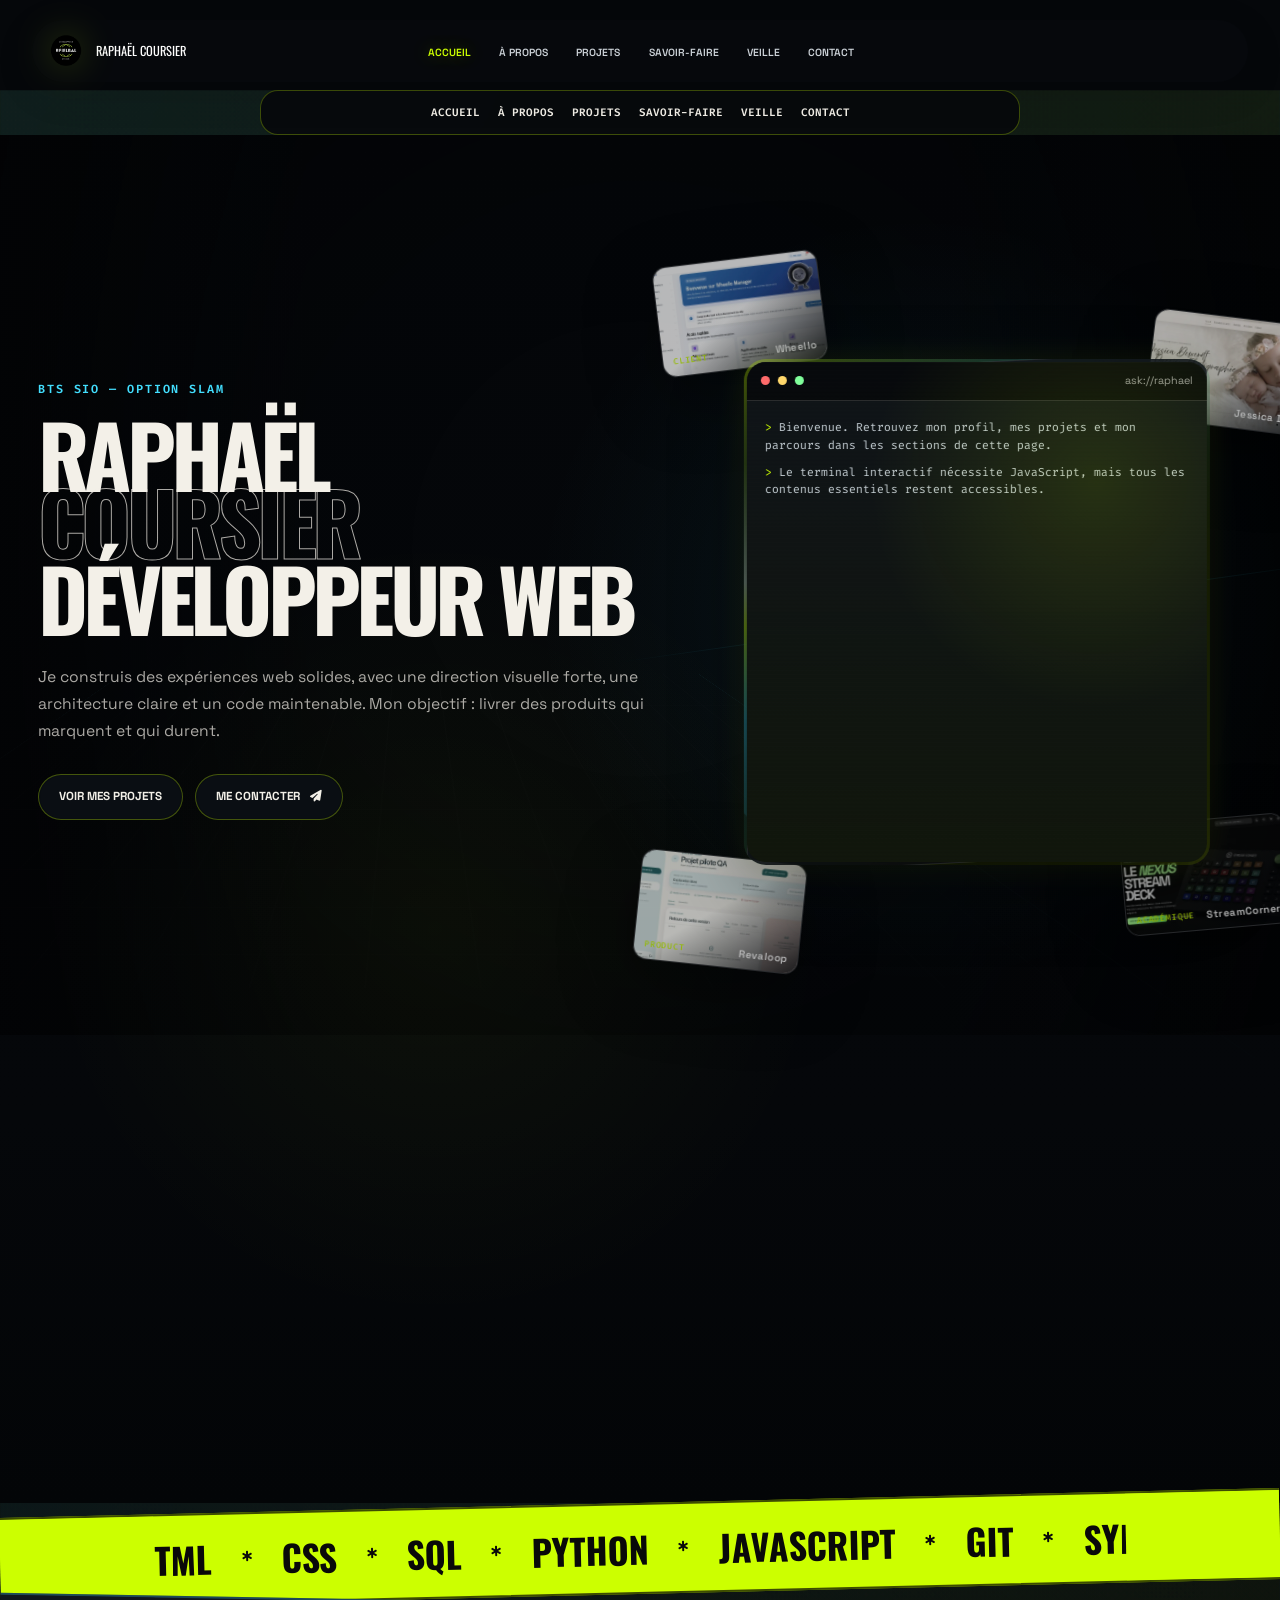
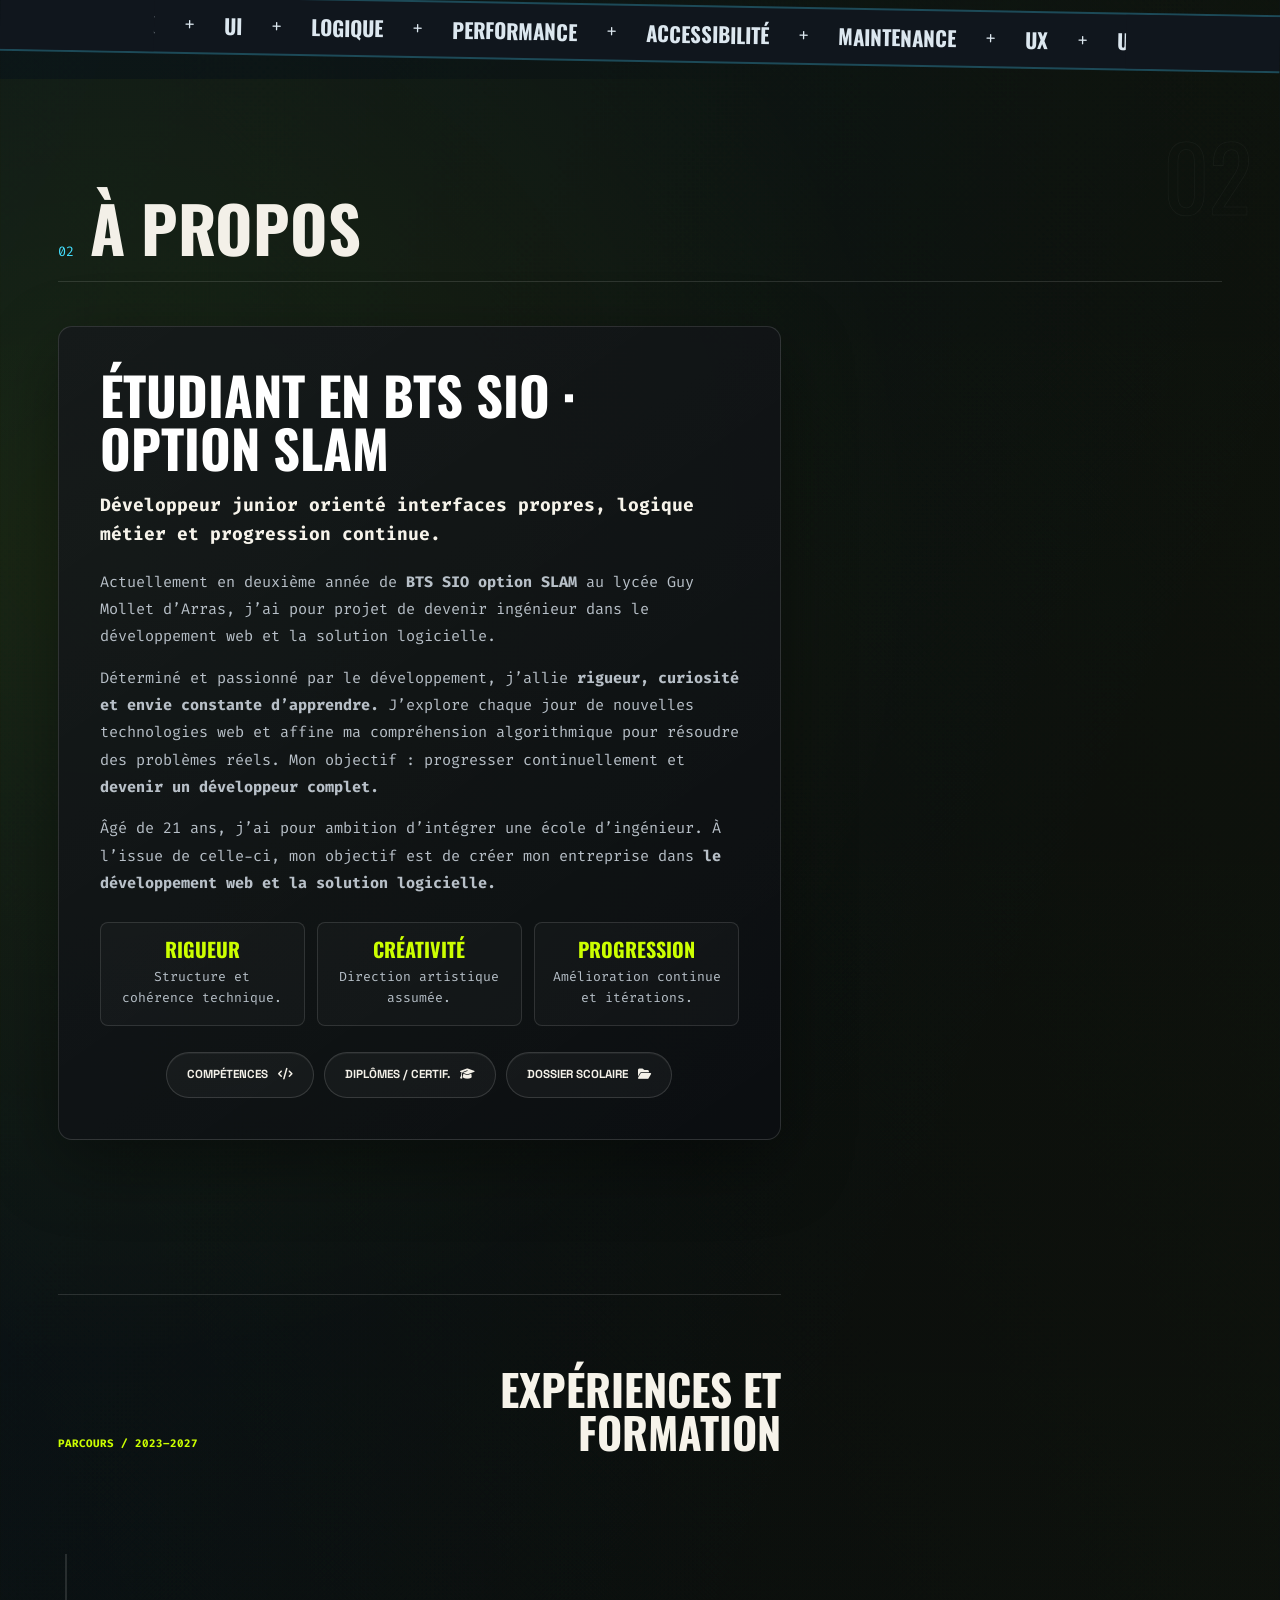
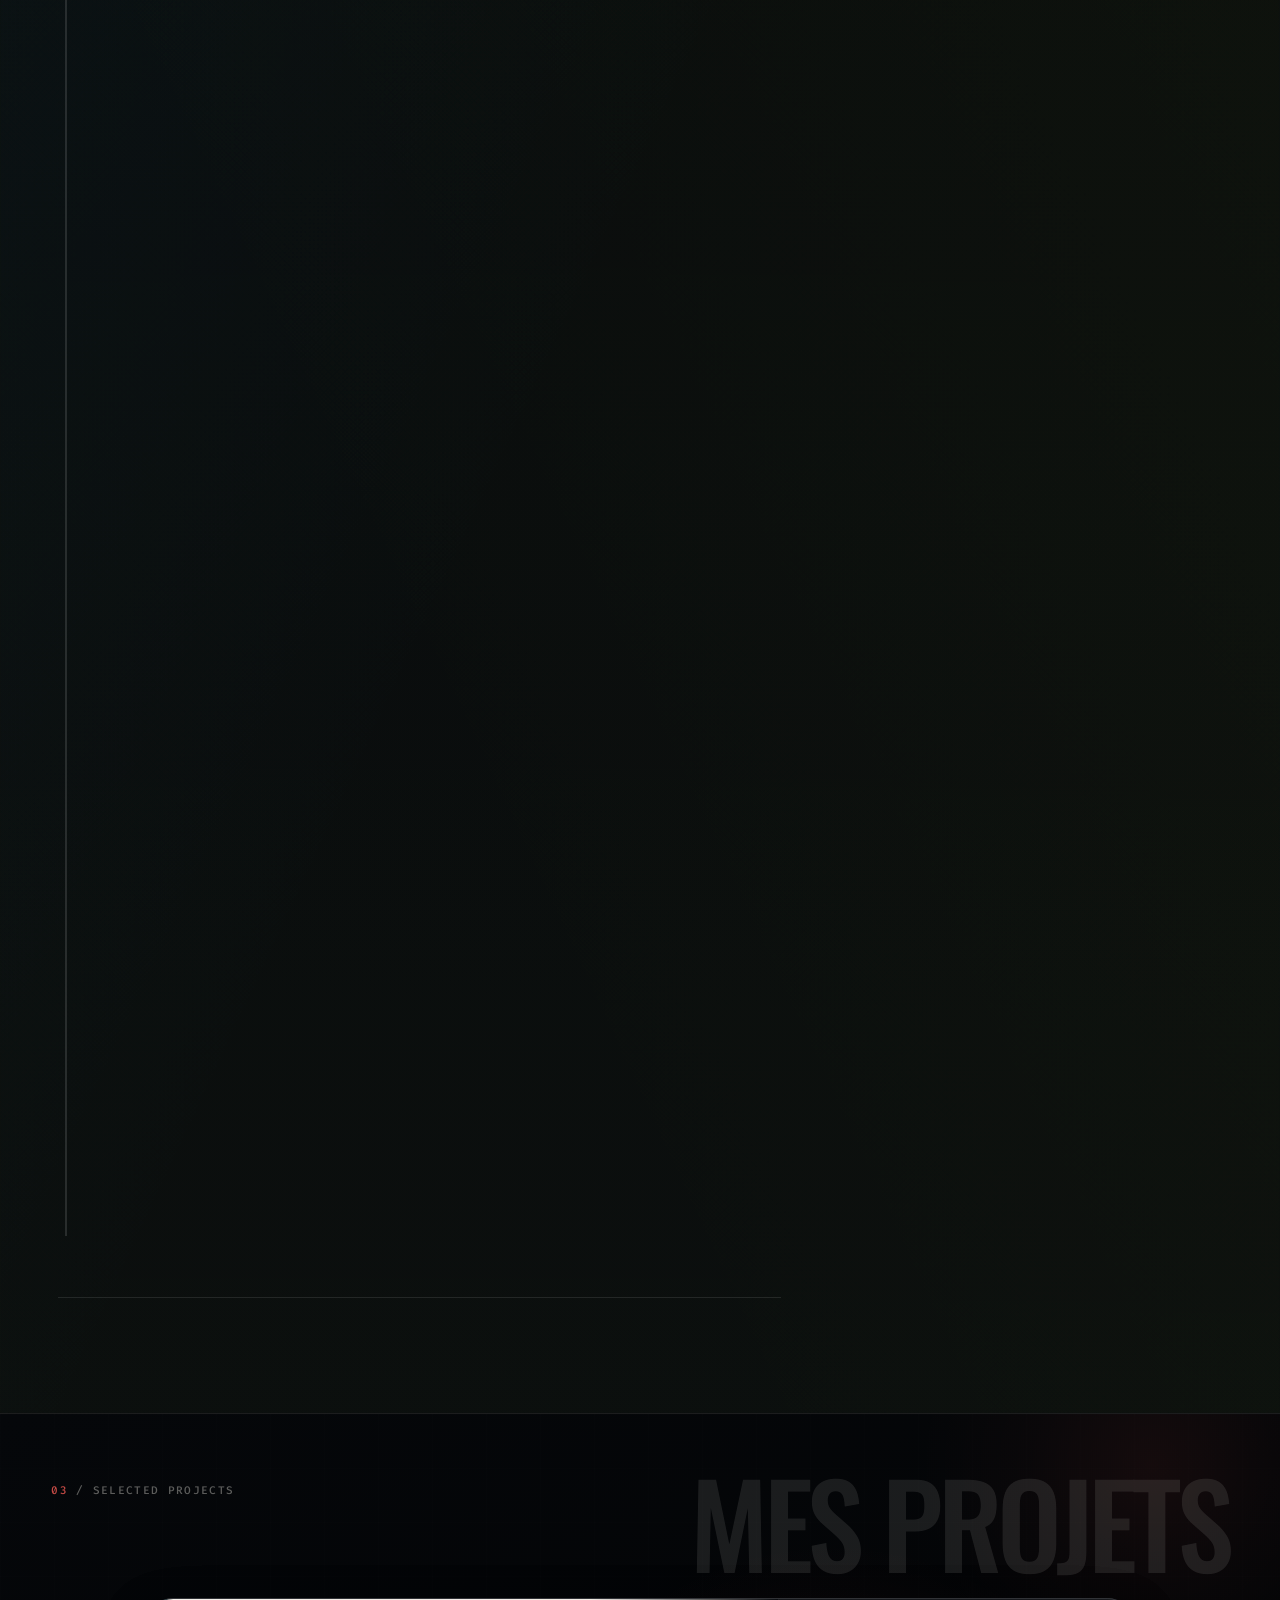
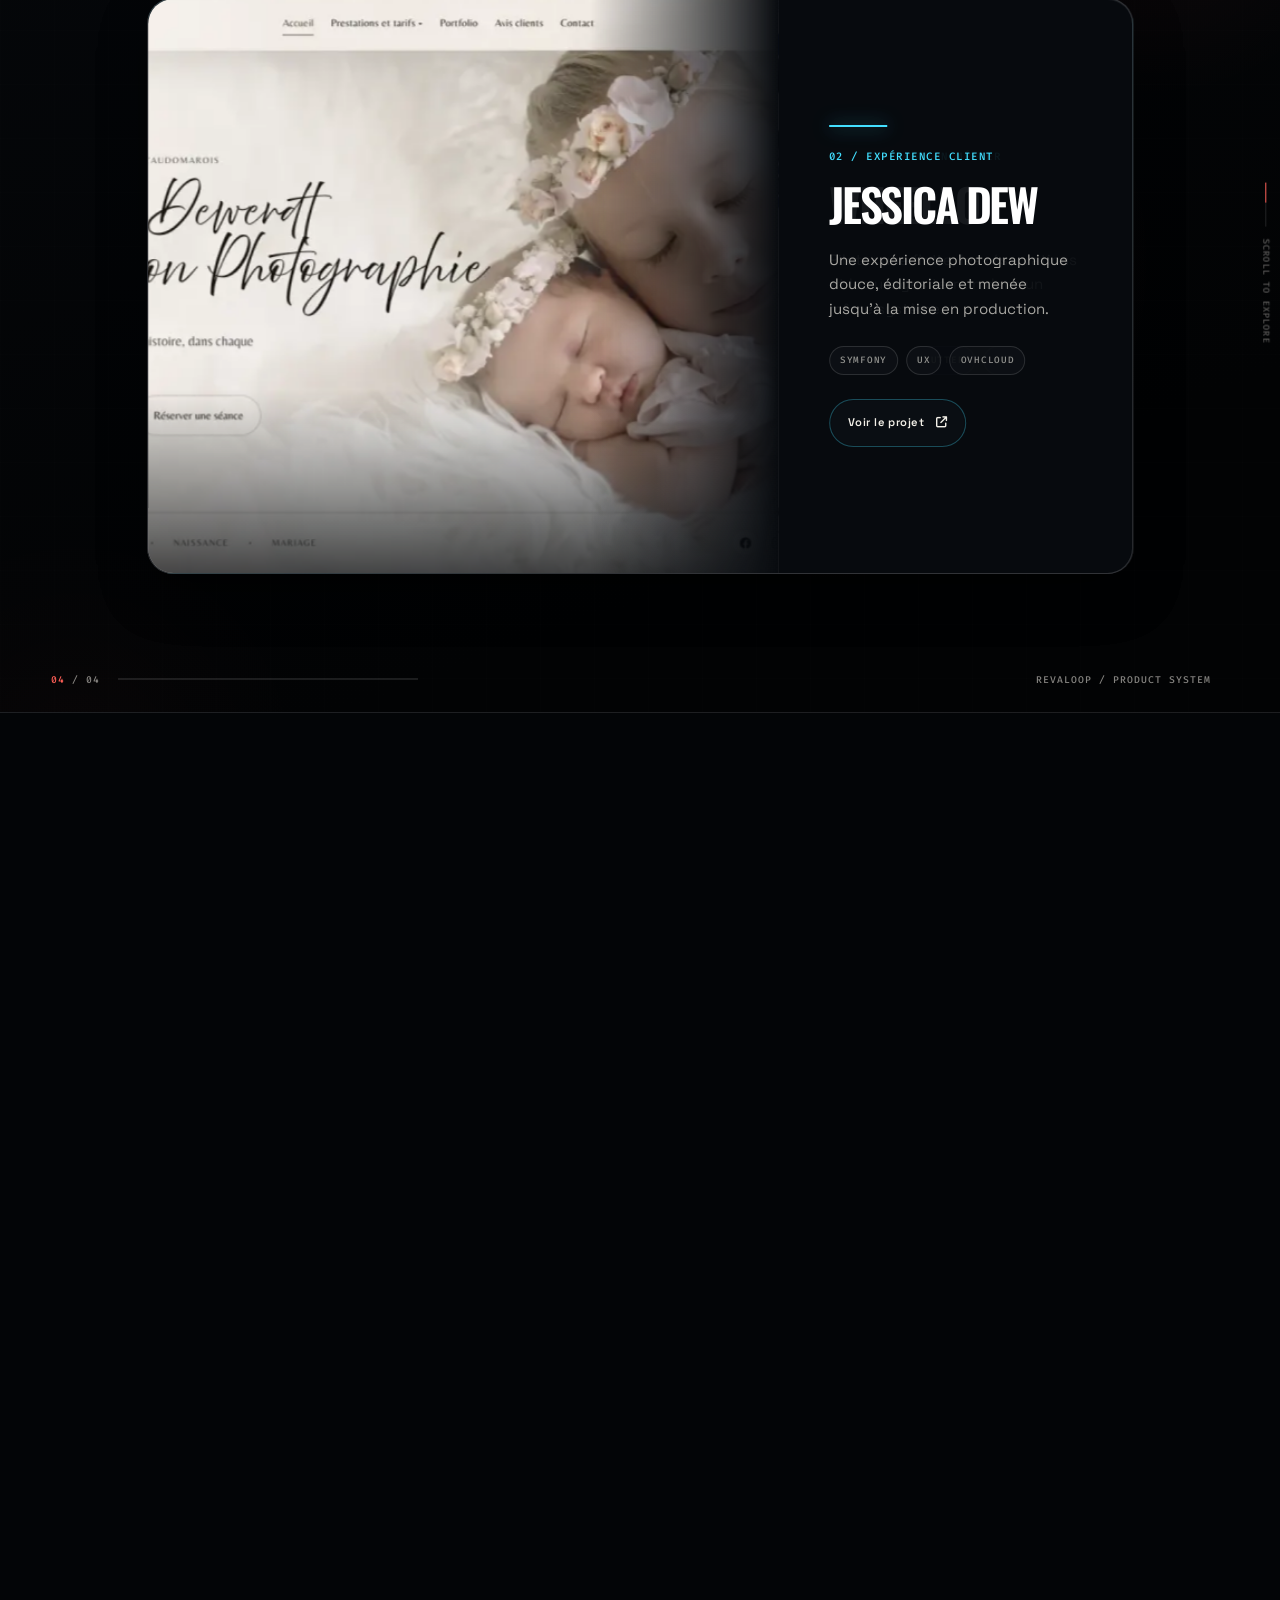
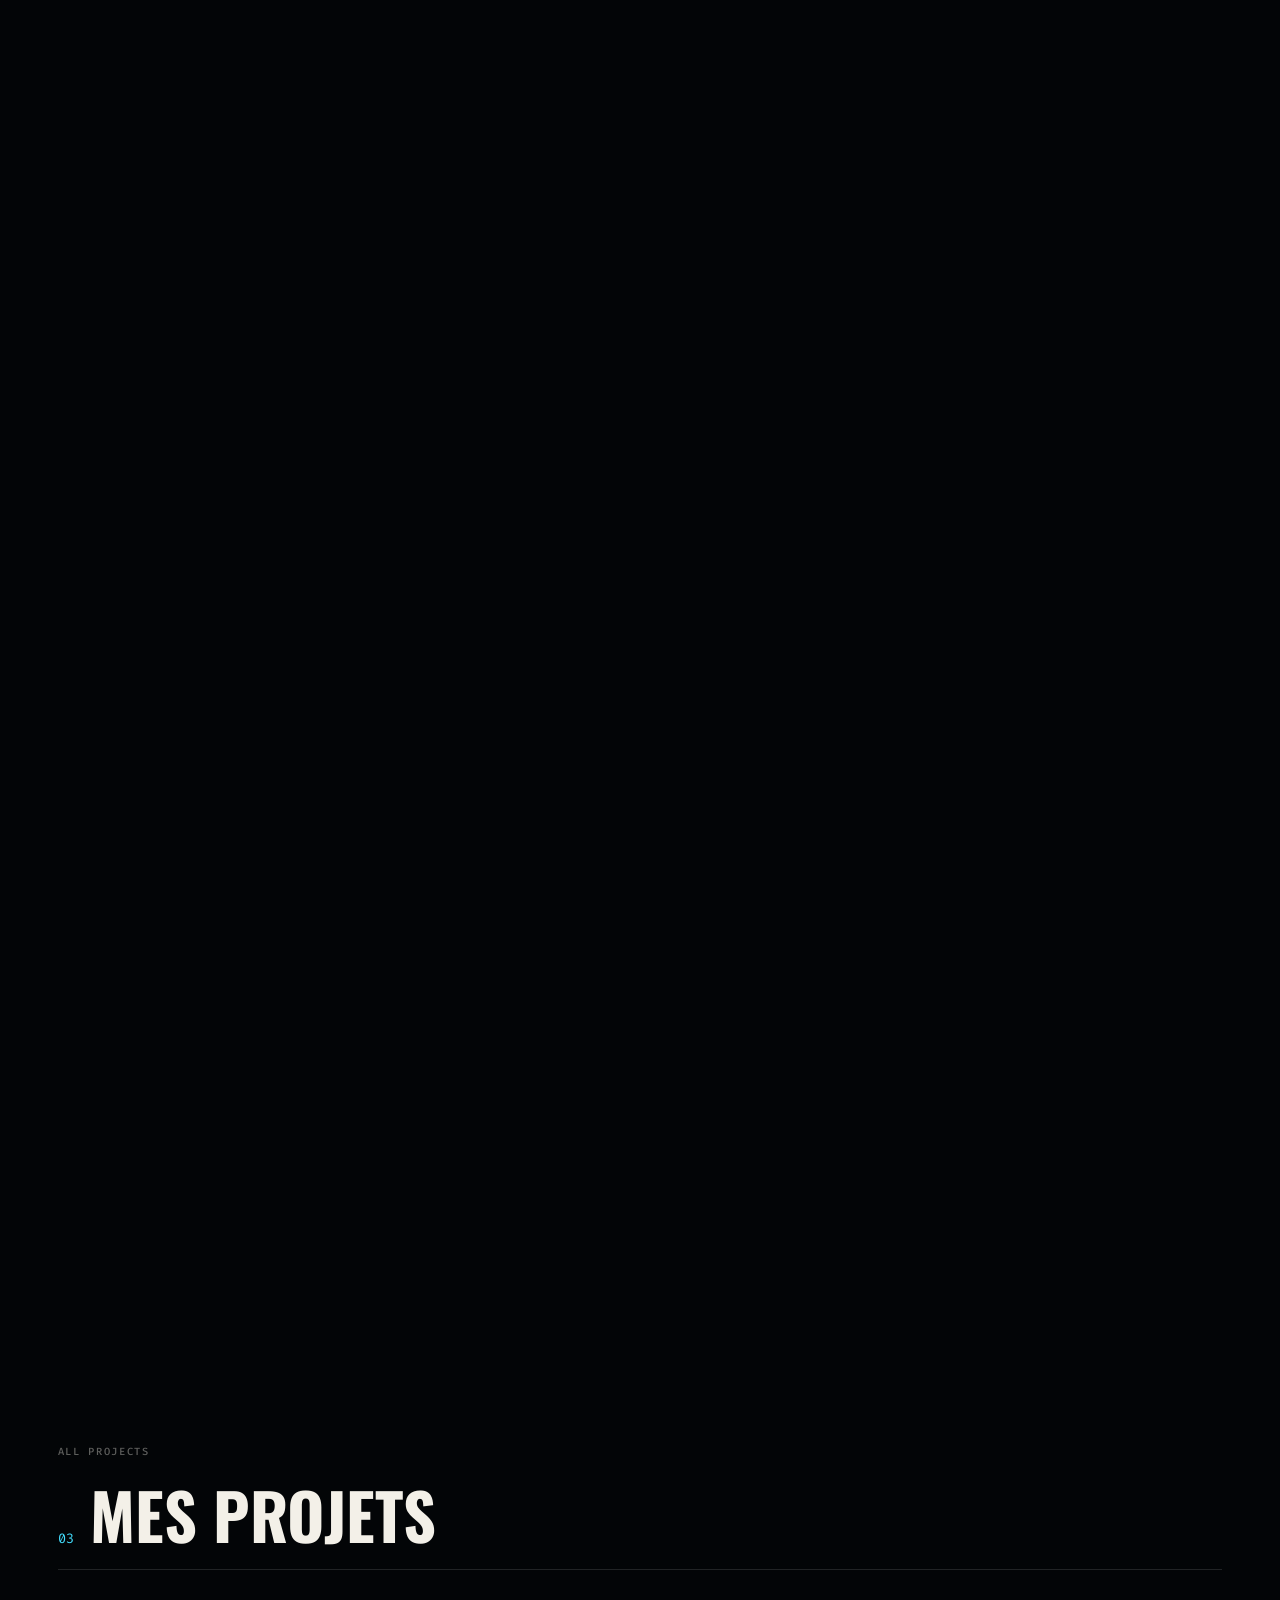
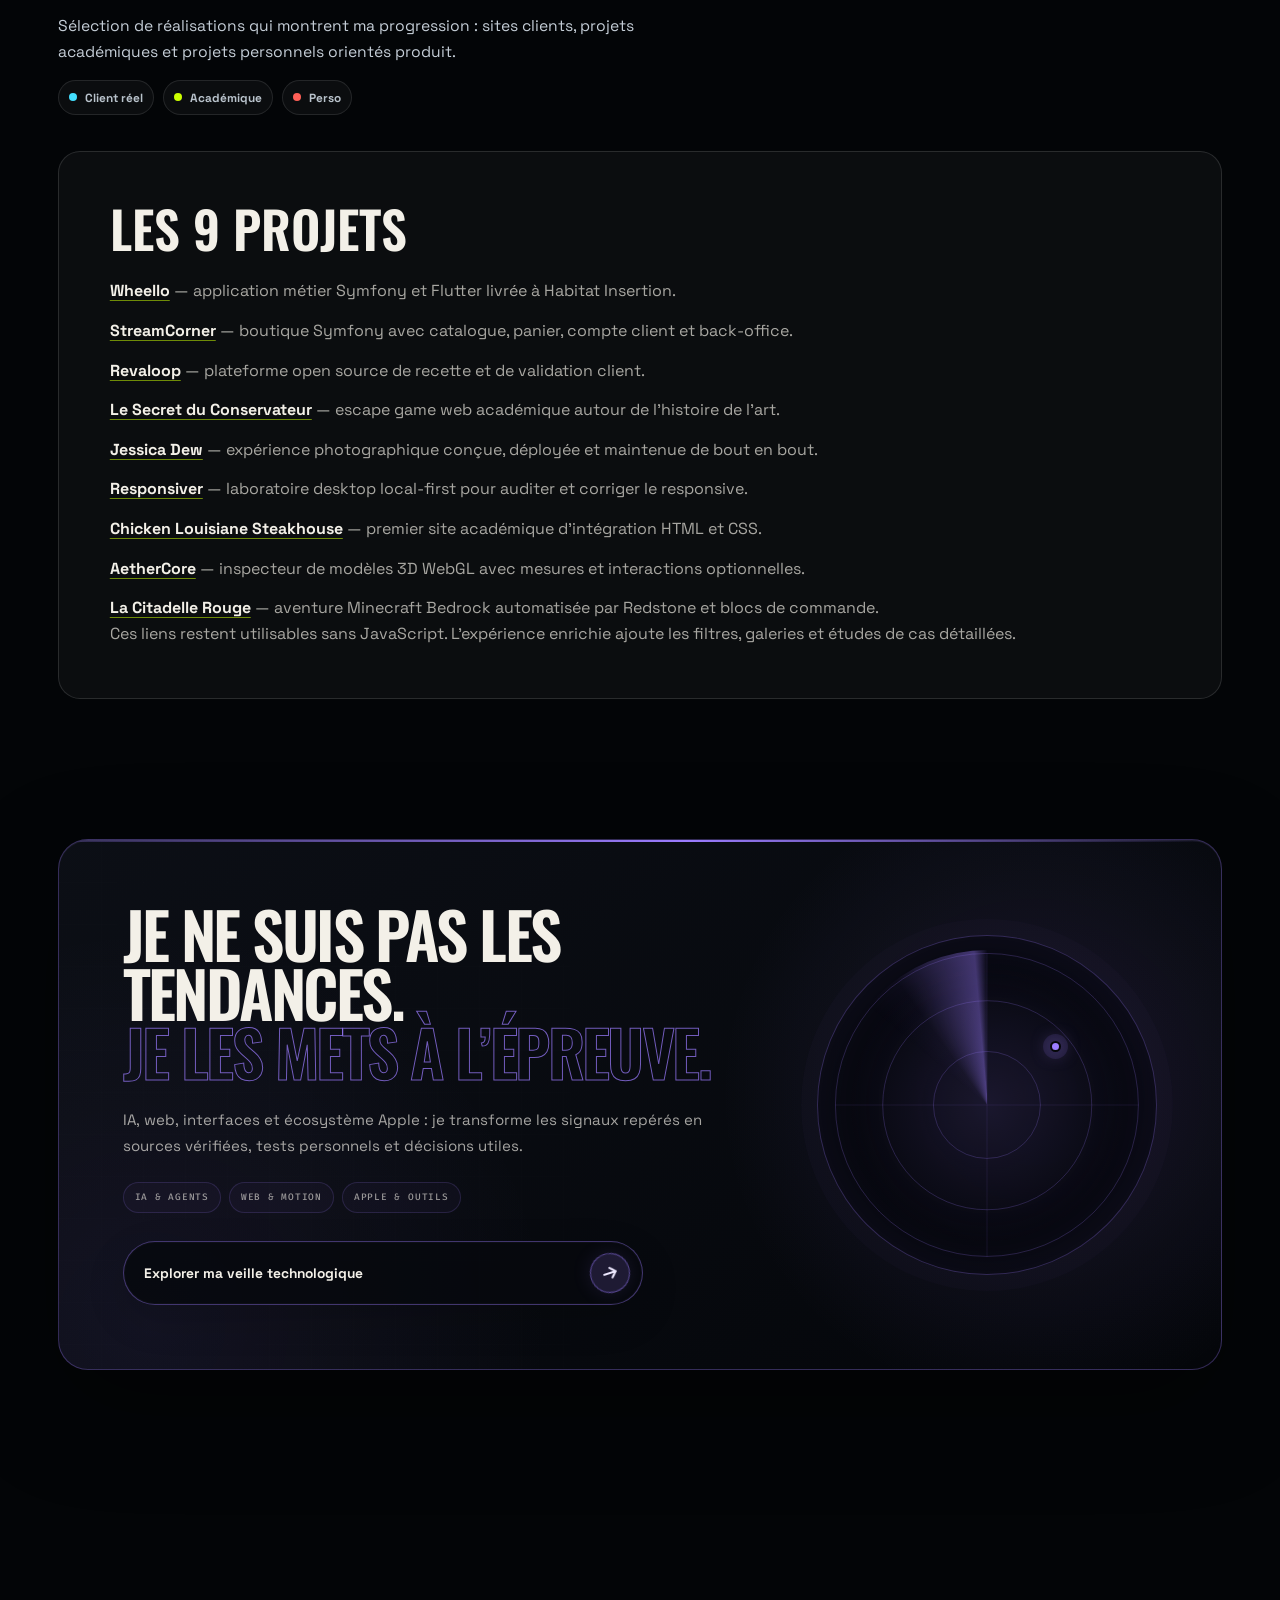
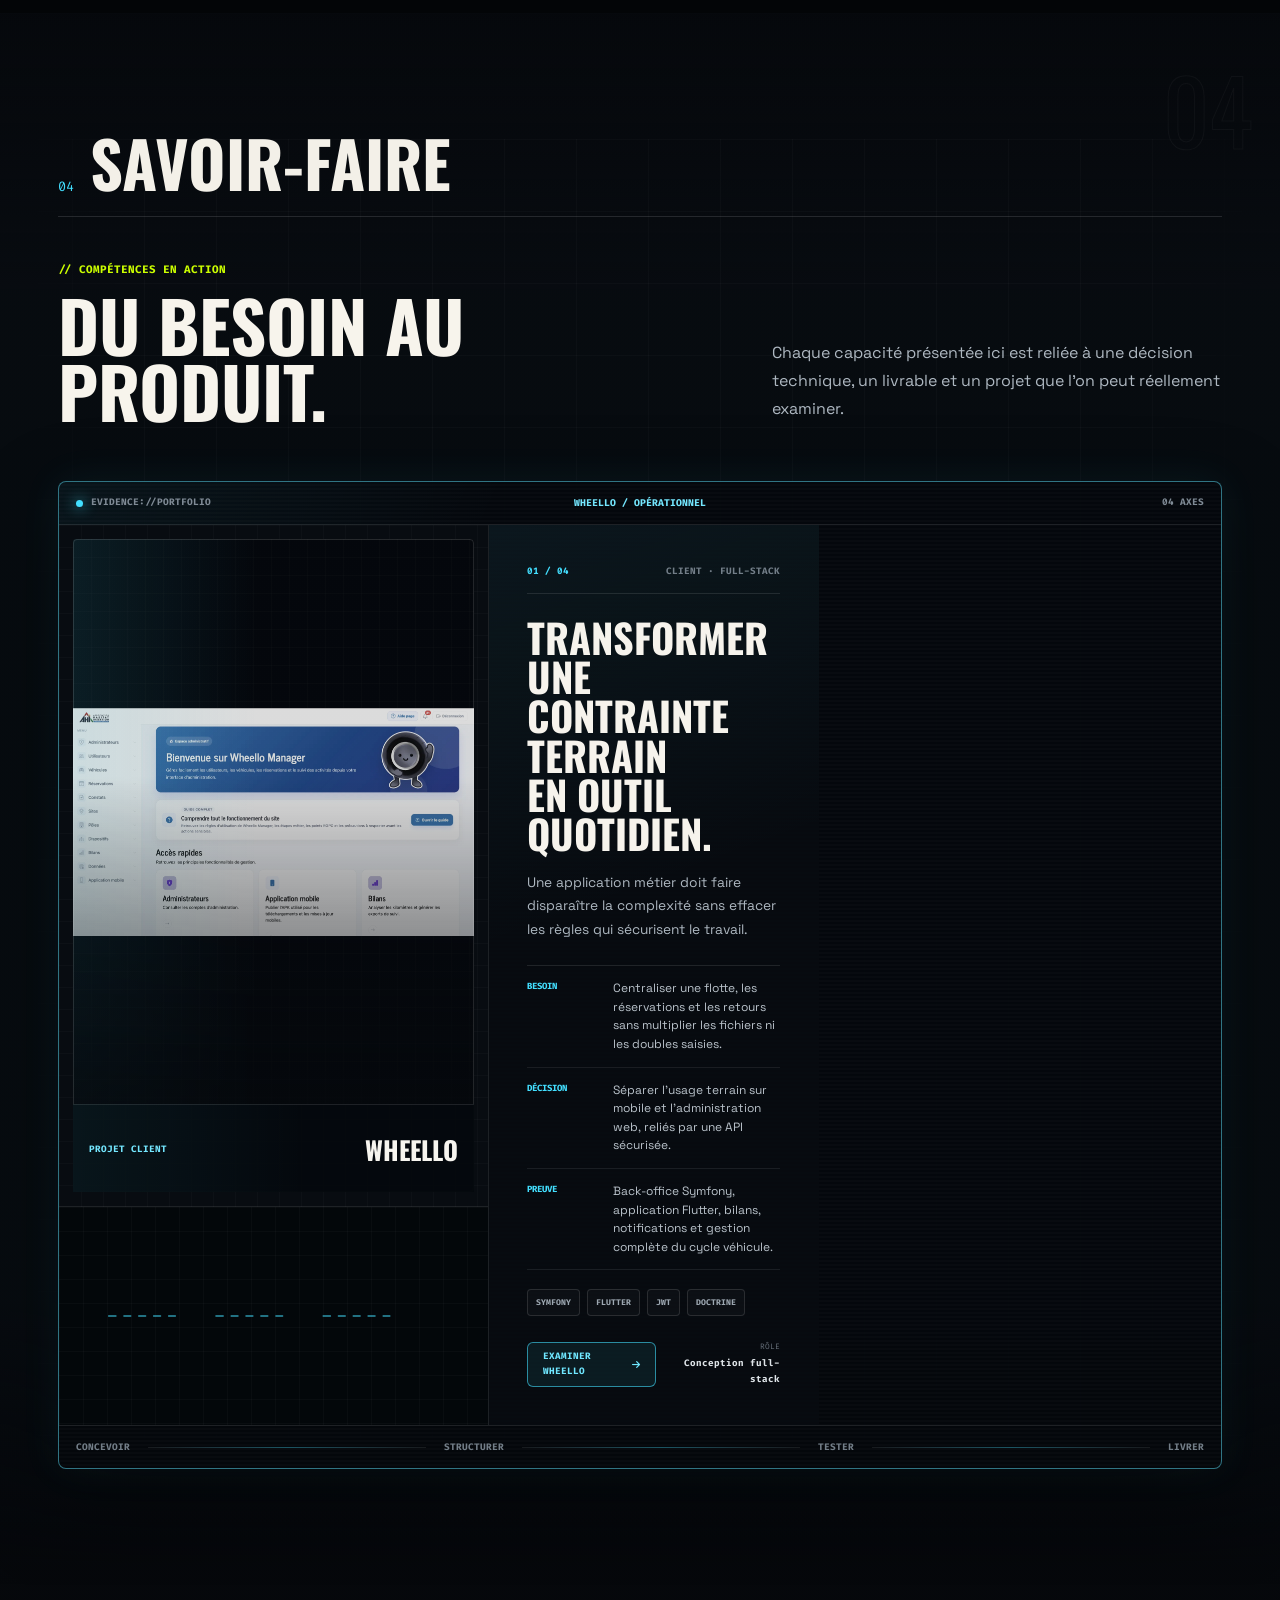
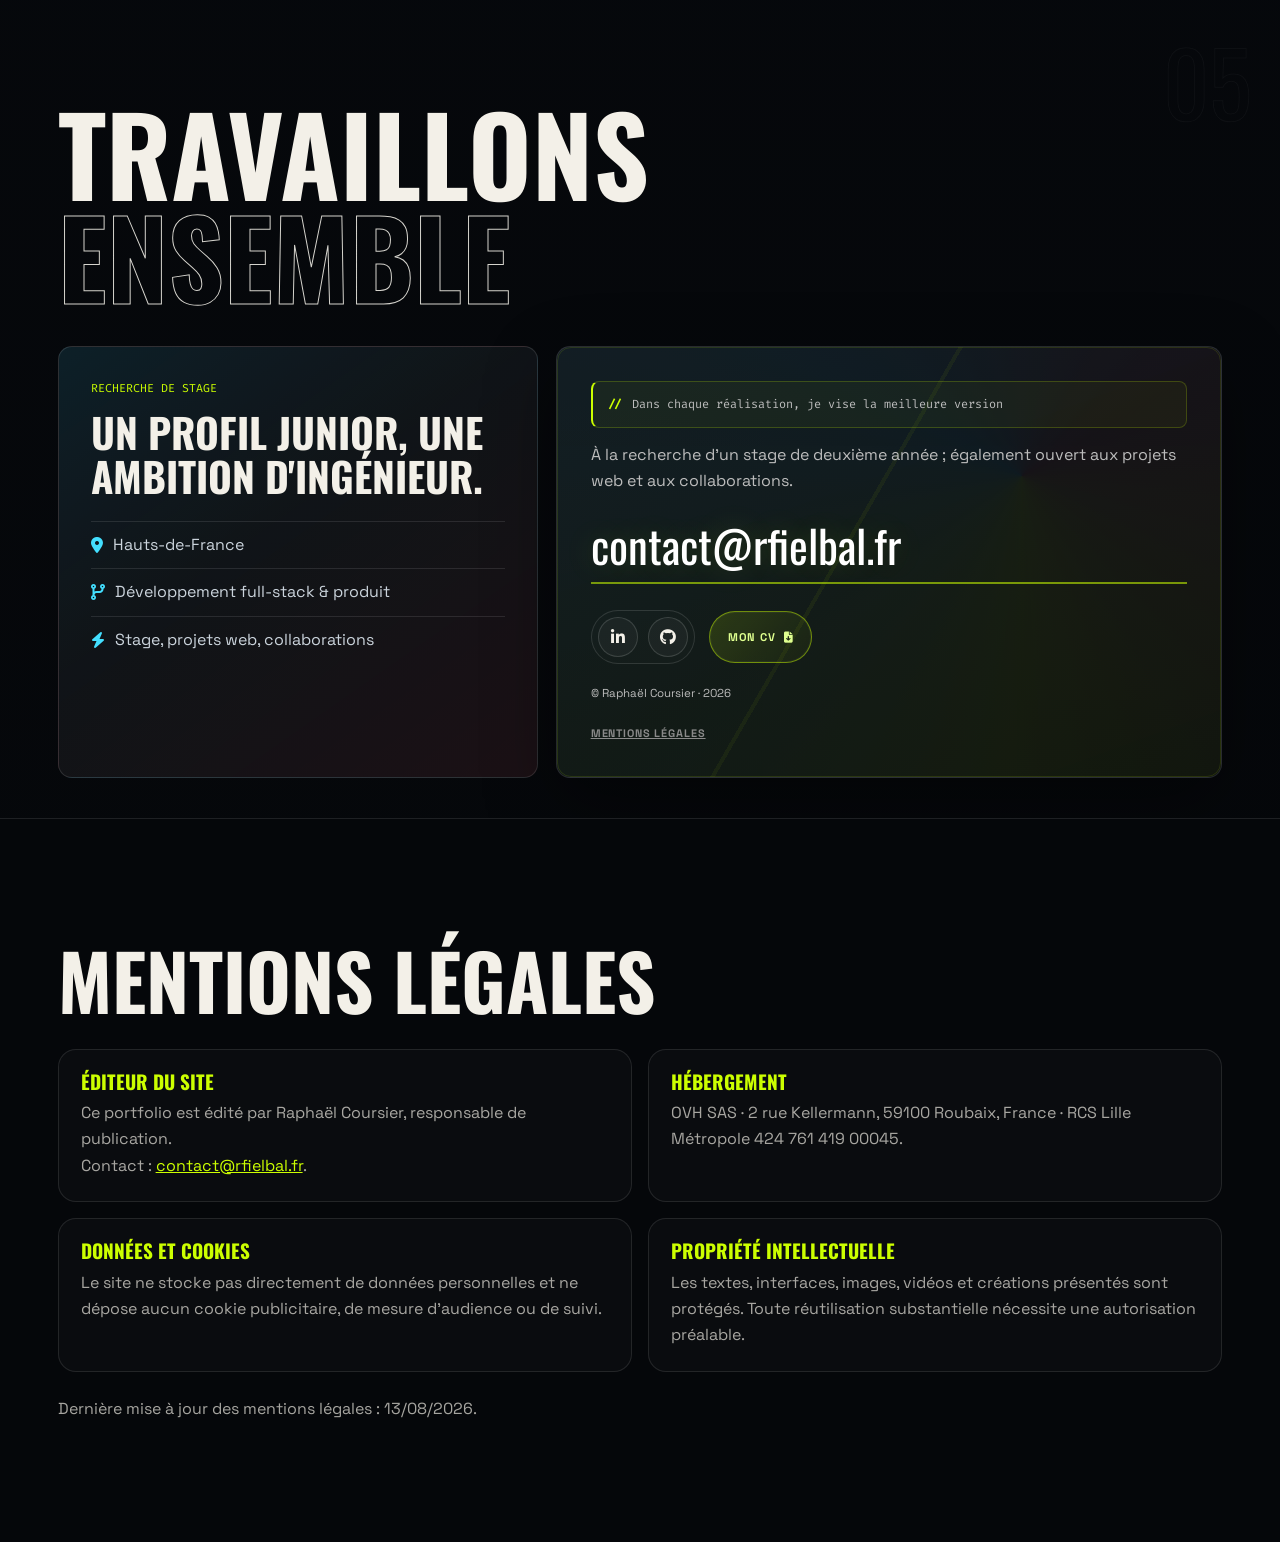
==== commit cac9c296: "Corrige la stratégie de rendu adaptatif" ====
--- a/index.html
+++ b/index.html
@@ -69,7 +69,7 @@
         }
     </script>
 
-    <script src="bootstrap.js?v=production-hardening-20260823"></script>
+    <script src="bootstrap.js?v=deterministic-rendering-20260824"></script>
 
     <link rel="icon" type="image/webp" href="images/brand/brand-mark-128.webp">
 
@@ -80,7 +80,7 @@
 
     <link rel="stylesheet" href="https://cdnjs.cloudflare.com/ajax/libs/font-awesome/6.6.0/css/all.min.css" integrity="sha512-Kc323vGBEqzTmouAECnVceyQqyqdsSiqLQISBL29aUW4U/M7pSPA/gEUZQqv1cwx4OnYxTxve5UMg5GT6L4JJg==" crossorigin="anonymous" referrerpolicy="no-referrer">
     <link rel="stylesheet" href="style.css?v=production-hardening-20260823">
-    <link rel="stylesheet" href="cinematic.css?v=radar-motion-20260823">
+    <link rel="stylesheet" href="cinematic.css?v=deterministic-rendering-20260824">
 </head>
 <body>
     <a class="skip-link" href="#main-content">Aller au contenu principal</a>
@@ -1233,8 +1233,8 @@
     </div>
 
     <script src="smooth-scroll.js?v=ux-coherence-20260801"></script>
-    <script src="motion-engine.js?v=production-hardening-20260823"></script>
+    <script src="motion-engine.js?v=deterministic-rendering-20260824"></script>
     <script src="script.js?v=production-hardening-20260823"></script>
-    <script src="cinematic.js?v=production-hardening-20260823"></script>
+    <script src="cinematic.js?v=deterministic-rendering-20260824"></script>
 </body>
 </html>
--- a/cinematic.css
+++ b/cinematic.css
@@ -289,7 +289,9 @@
     }
 
     html.hero-intro-pending .hero.is-motion-near .terminal-border-orbit,
-    html.hero-intro-pending .terminal-border-orbit {
+    html.hero-intro-pending .terminal-border-orbit,
+    html.hero-intro-pending .hero.is-motion-near .profile-stage::after,
+    html.hero-intro-pending .profile-stage::after {
         animation-play-state: paused !important;
     }
 
@@ -2299,6 +2301,7 @@
 .cinema-media-scan,
 .cinema-scroll-hint span::after,
 .marquee-wrap .track,
+.hero:not(.is-motion-near) .profile-stage::after,
 .hero:not(.is-motion-near) .terminal-border-orbit,
 .hero:not(.is-motion-near) .terminal-card {
     animation-play-state: paused !important;
@@ -2307,6 +2310,7 @@
 .cinematic-projects.is-motion-near .cinema-card.is-front .cinema-media-scan,
 .cinematic-projects.is-motion-near .cinema-scroll-hint span::after,
 .marquee-wrap.is-motion-visible .track,
+.hero.is-motion-near .profile-stage::after,
 .hero.is-motion-near .terminal-border-orbit,
 .hero.is-motion-near .terminal-card {
     animation-play-state: running !important;
@@ -2491,8 +2495,9 @@
 /* Pseudo-elements own their animations; pausing the parent did not pause the
    terminal scan. Keep paint-bound work idle outside the hero and during scroll. */
 .hero:not(.is-motion-near) .terminal-card::before,
+html.is-scrolling .hero .profile-stage::after,
 html.is-scrolling .terminal-card::before,
-html.is-scrolling .terminal-border-orbit {
+html.is-scrolling .hero .terminal-border-orbit {
     animation-play-state: paused !important;
 }
 
@@ -2553,8 +2558,8 @@
     filter: none;
 }
 
-/* Replace the paint-bound SVG dash + two shadows by one static conic rim.
-   The existing inner panel masks the centre, so only the 3 px rim is visible. */
+/* Replace the paint-bound SVG dash + two shadows by a conic rim. The existing
+   inner panel masks the centre, so only the 3 px rim is visible. */
 html[data-render-tier="balanced"] .terminal-border-track,
 html[data-render-tier="lite"] .terminal-border-track {
     display: none;
@@ -2589,9 +2594,24 @@
 
 html[data-render-tier="lite"] .profile-stage::after {
     opacity: 0.58;
-    animation: none;
     transform: translate(-50%, -50%) rotate(0.86turn);
-    will-change: auto;
+}
+
+@keyframes terminalFallbackOrbit {
+    from { transform: translate(-50%, -50%) rotate(0.86turn); }
+    to { transform: translate(-50%, -50%) rotate(1.86turn); }
+}
+
+@media (prefers-reduced-motion: no-preference) {
+    html[data-render-tier="balanced"] .profile-stage::after,
+    html[data-render-tier="lite"] .profile-stage::after {
+        animation: terminalFallbackOrbit 9s linear infinite;
+        will-change: transform;
+    }
+
+    html[data-render-tier="lite"] .profile-stage::after {
+        animation-duration: 11s;
+    }
 }
 
 html[data-render-tier="balanced"] .terminal-card::before,
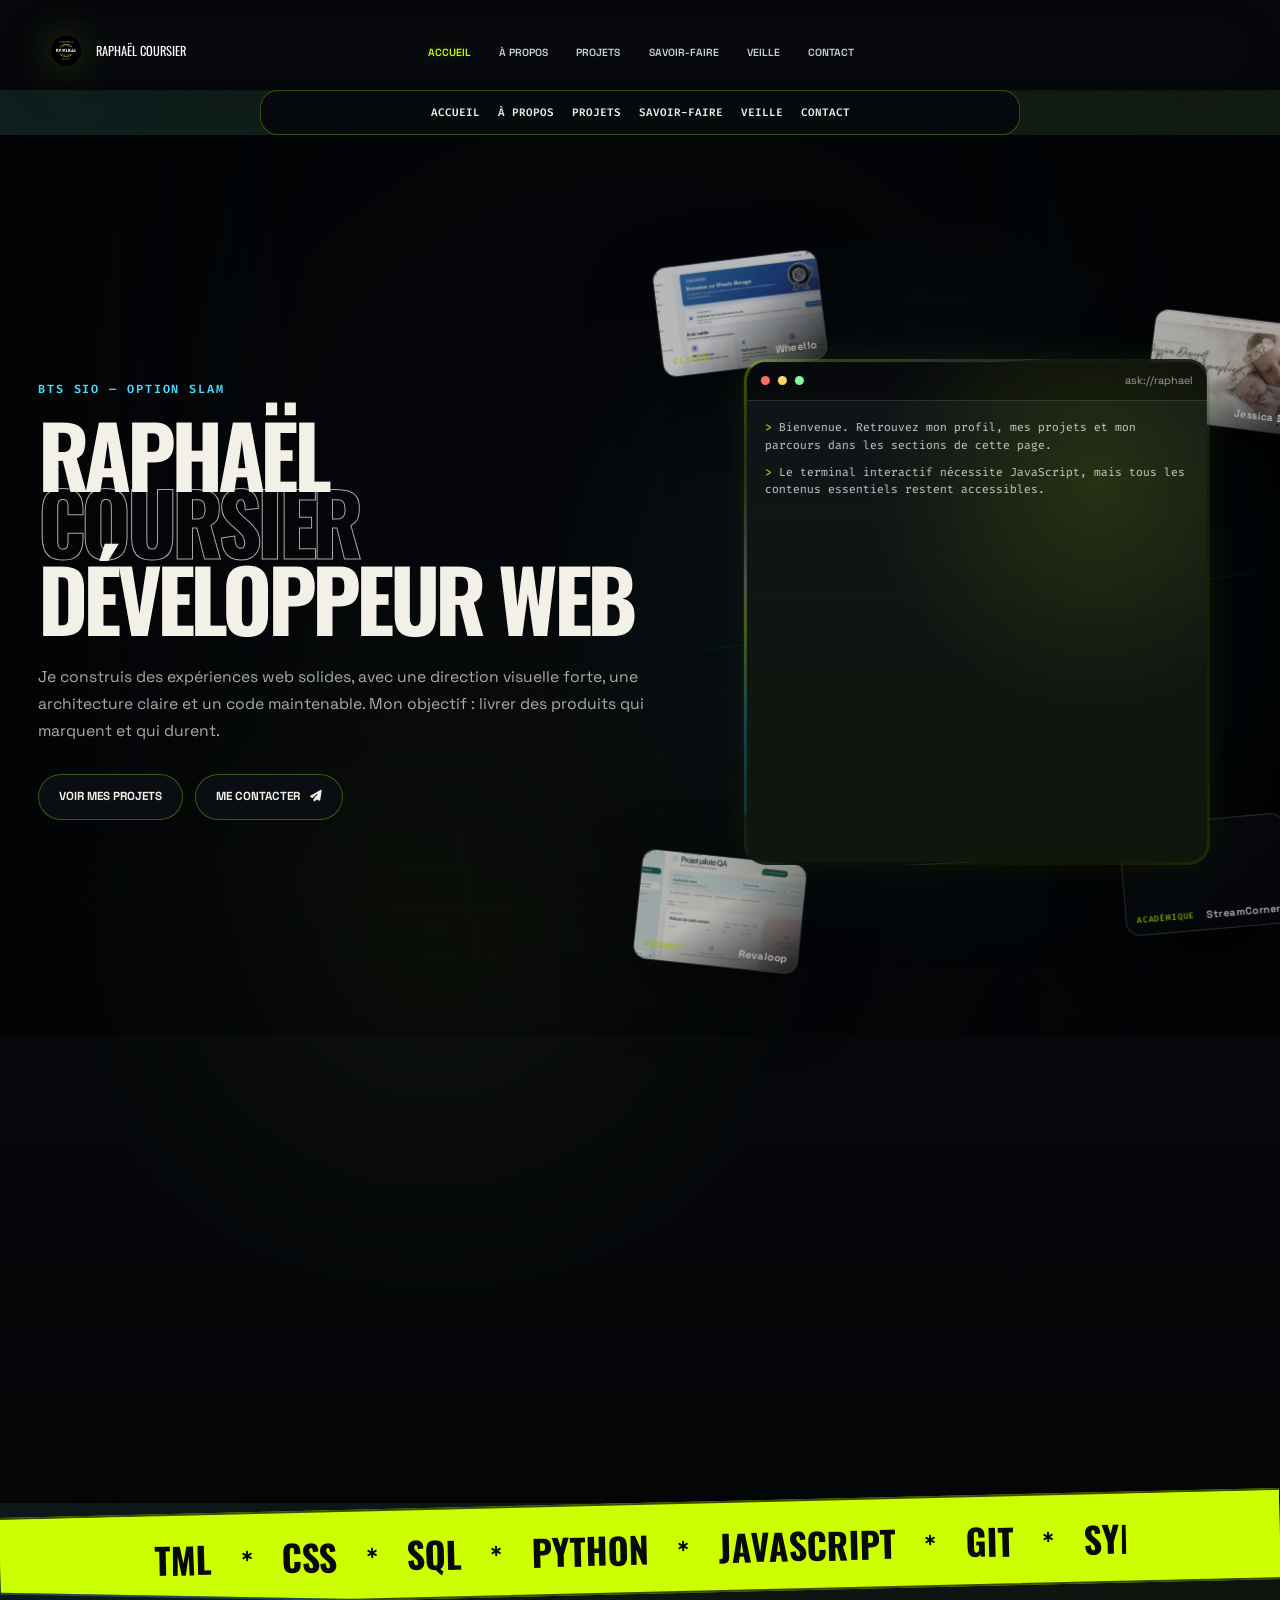
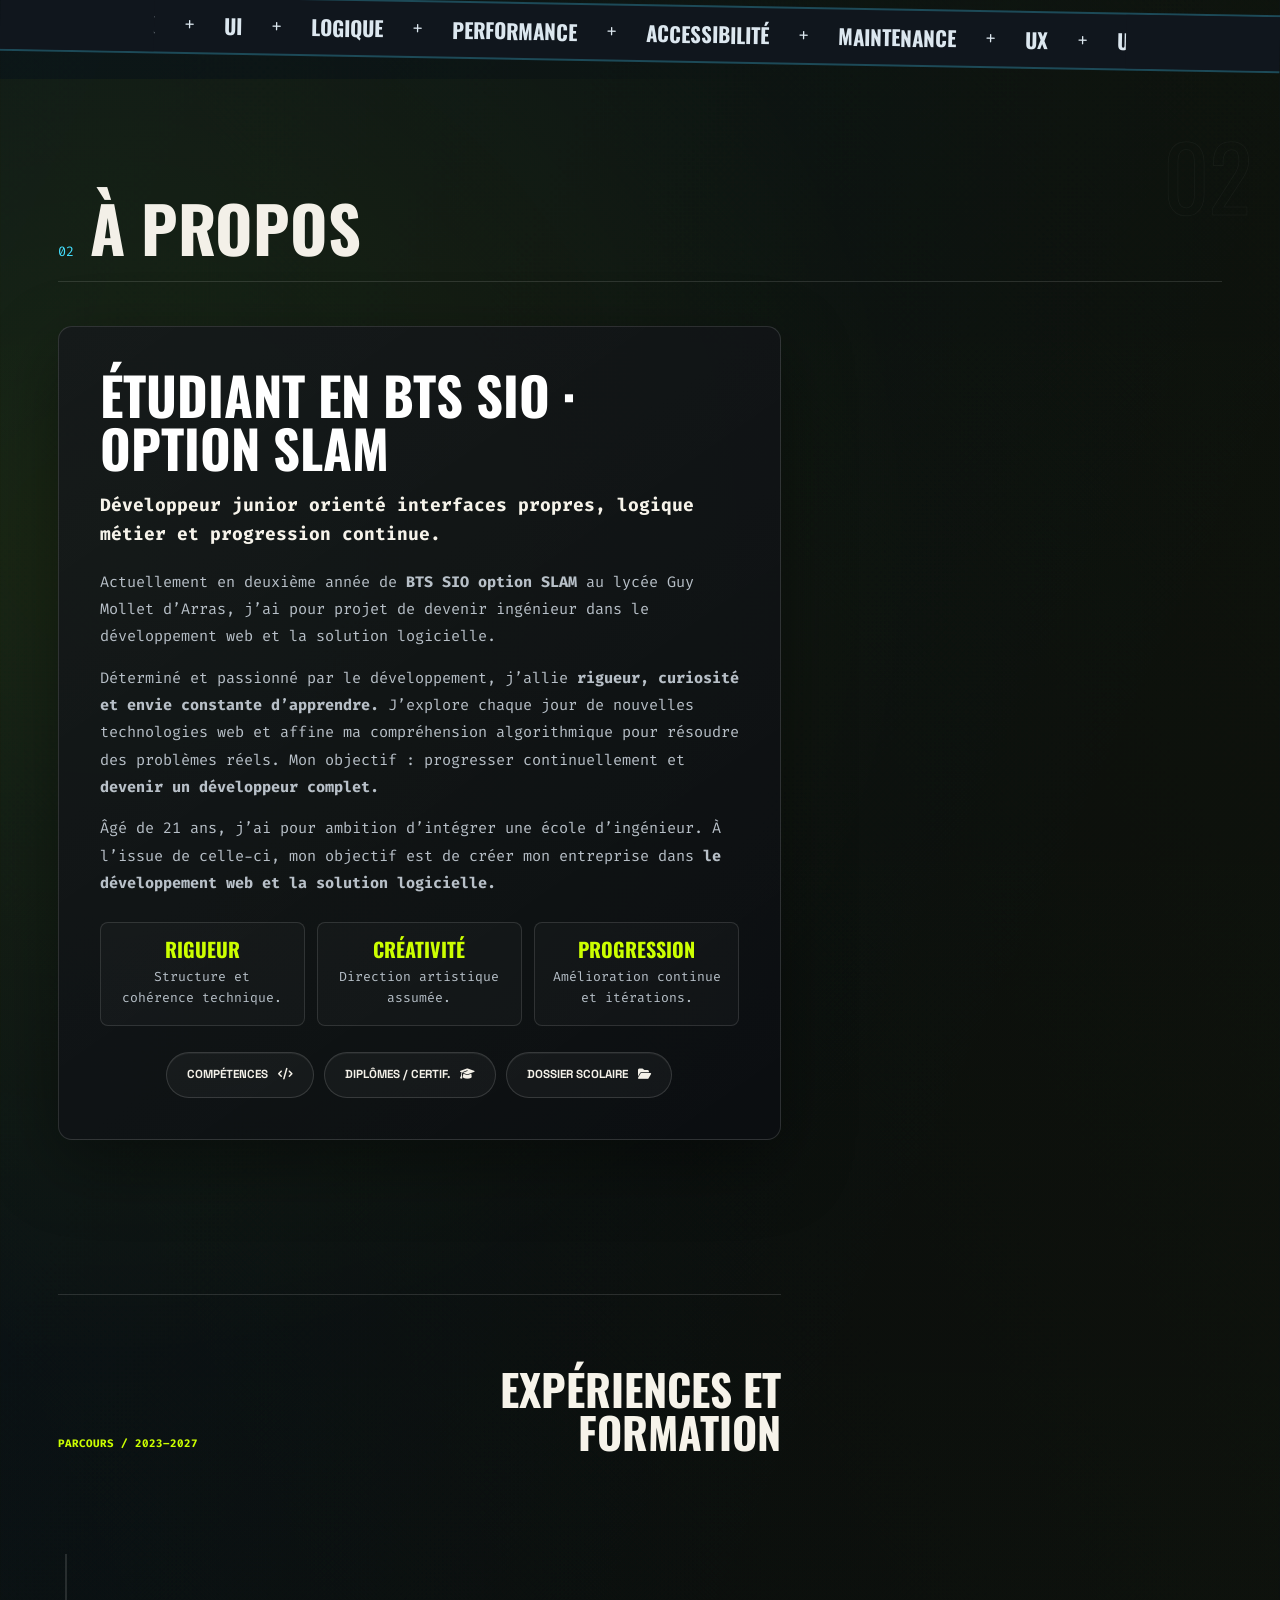
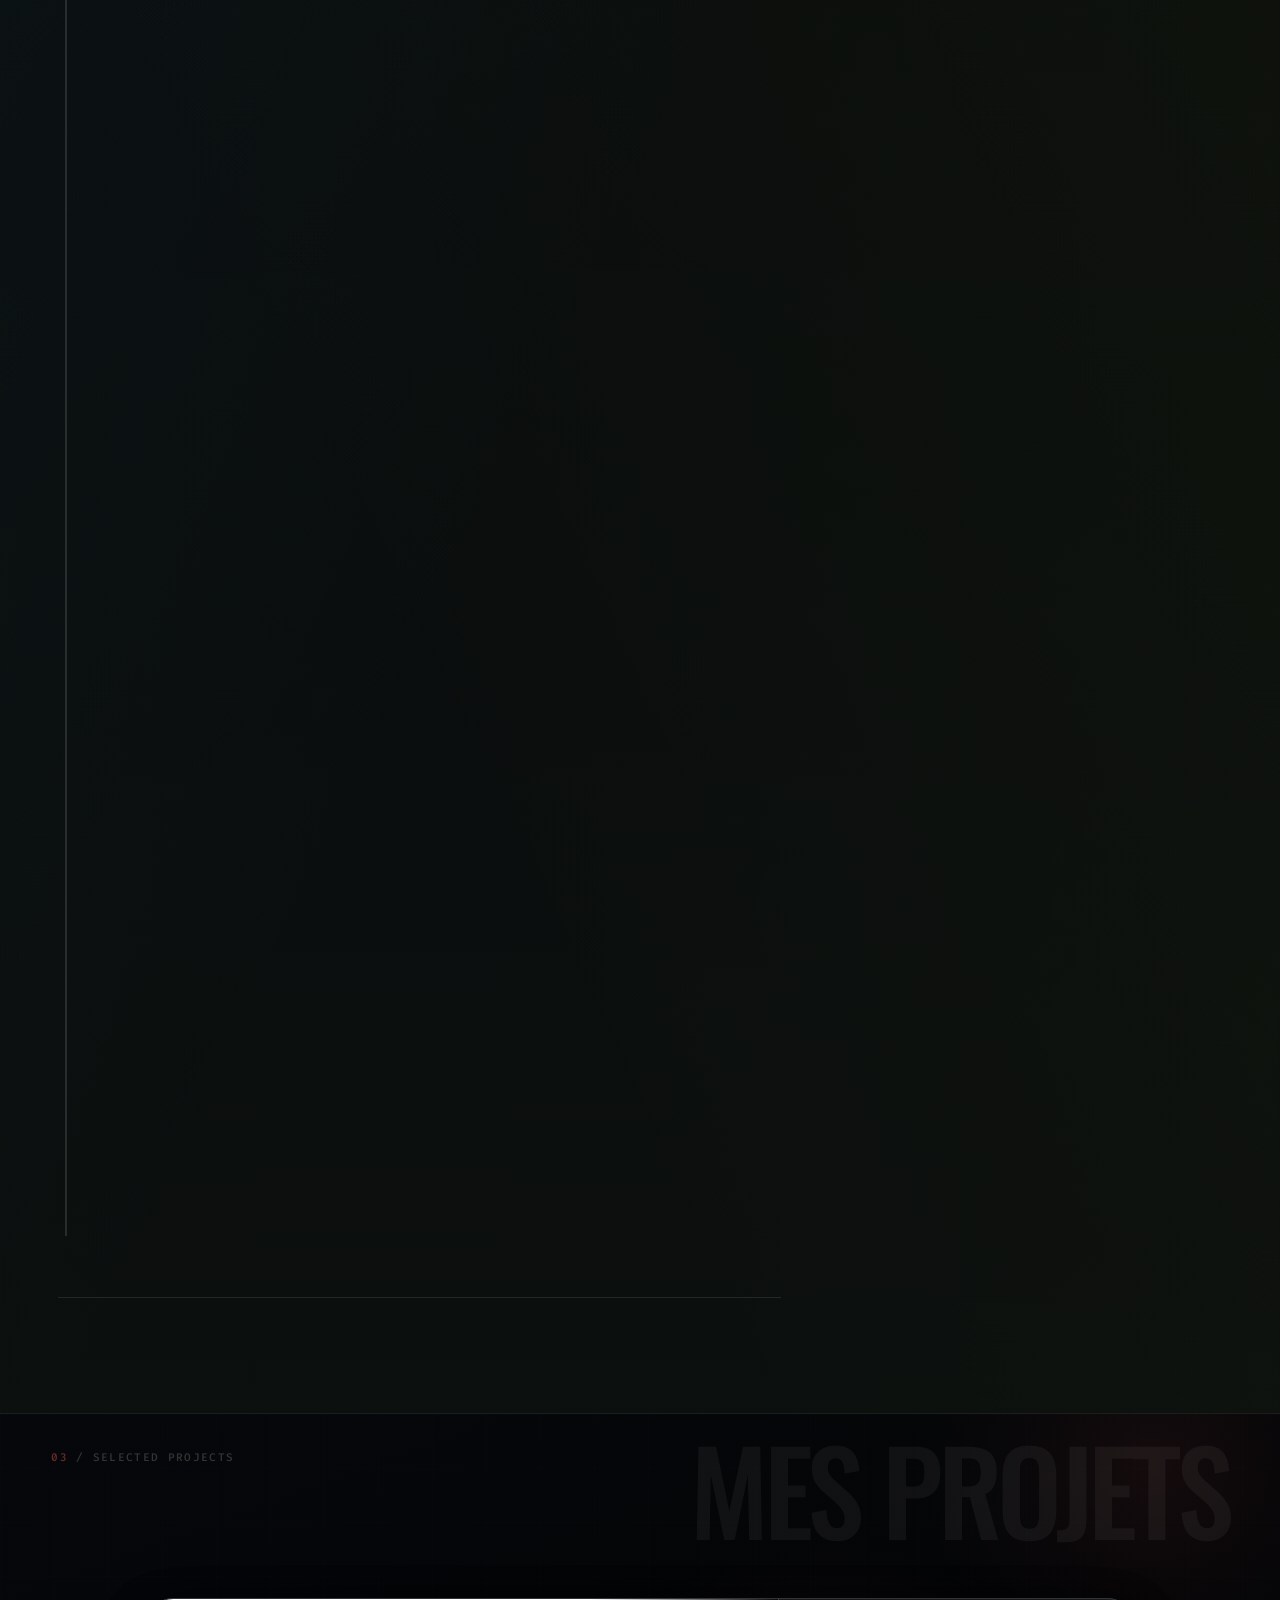
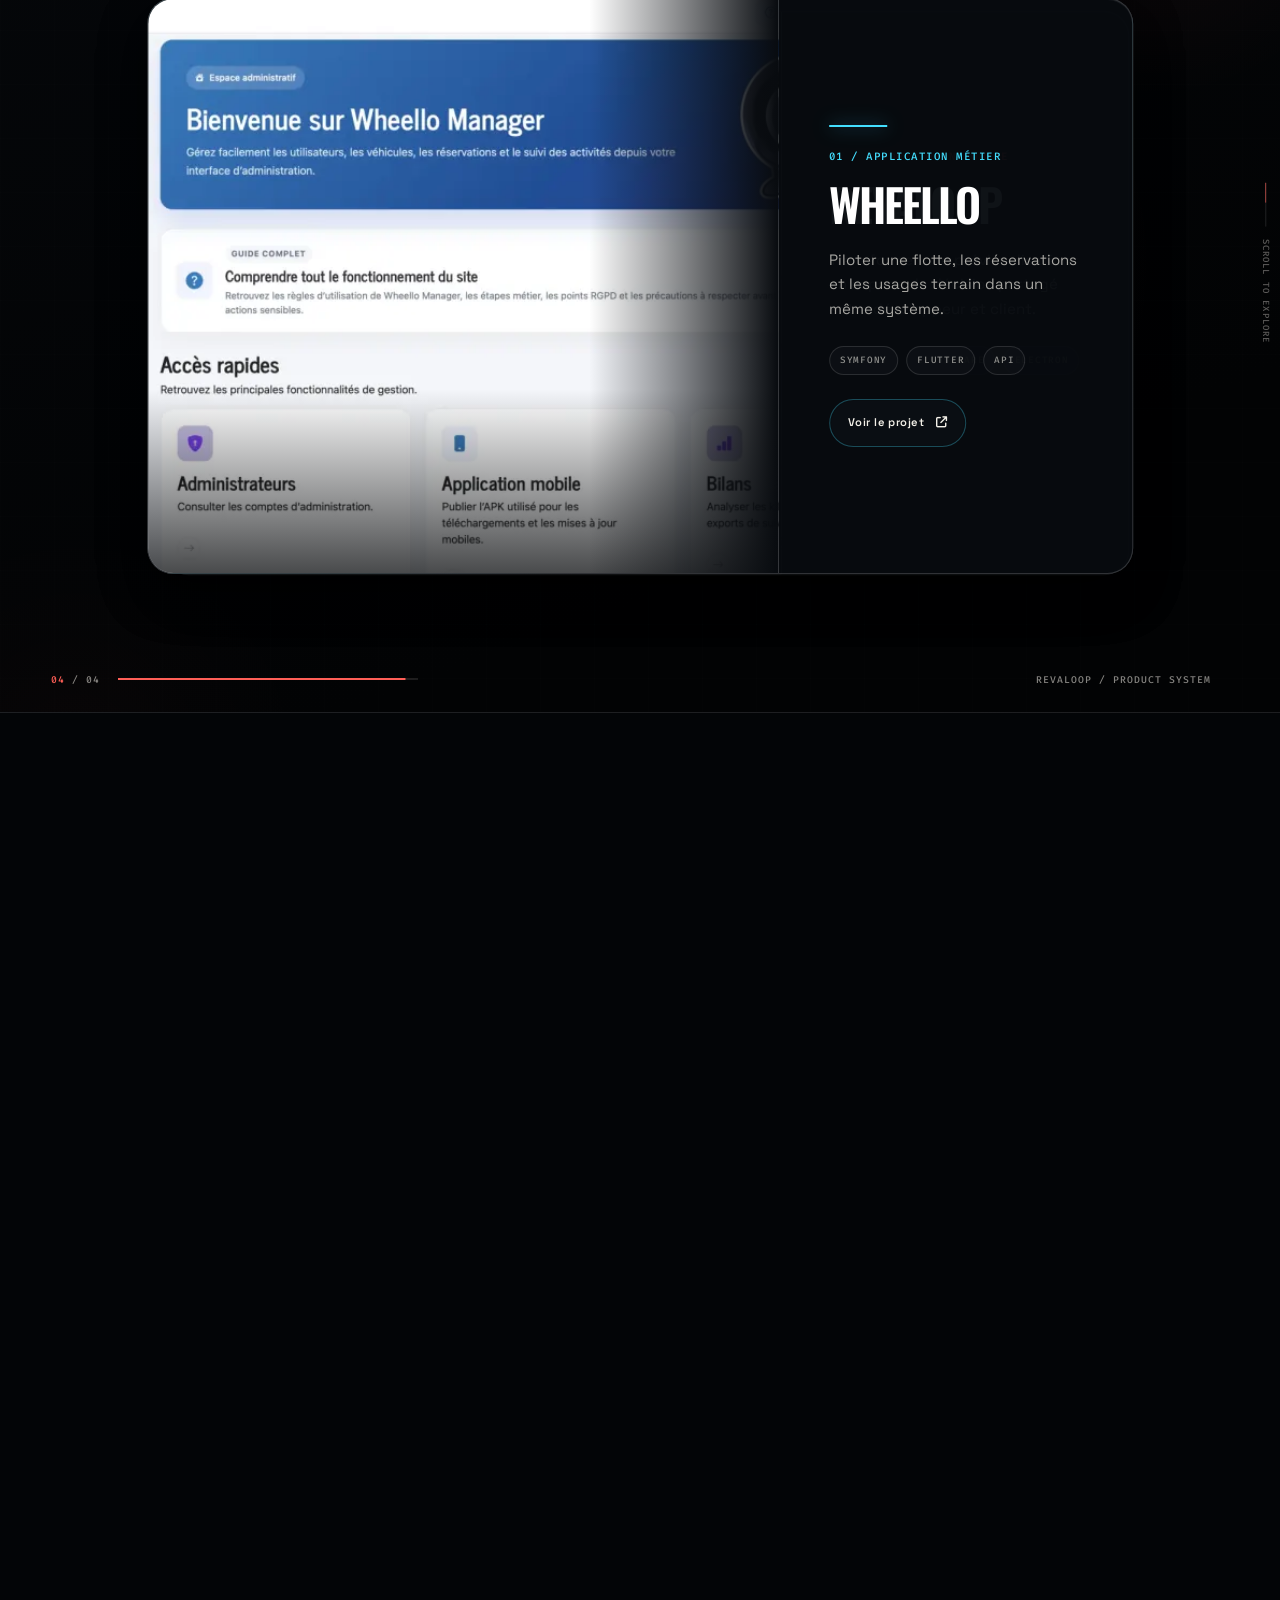
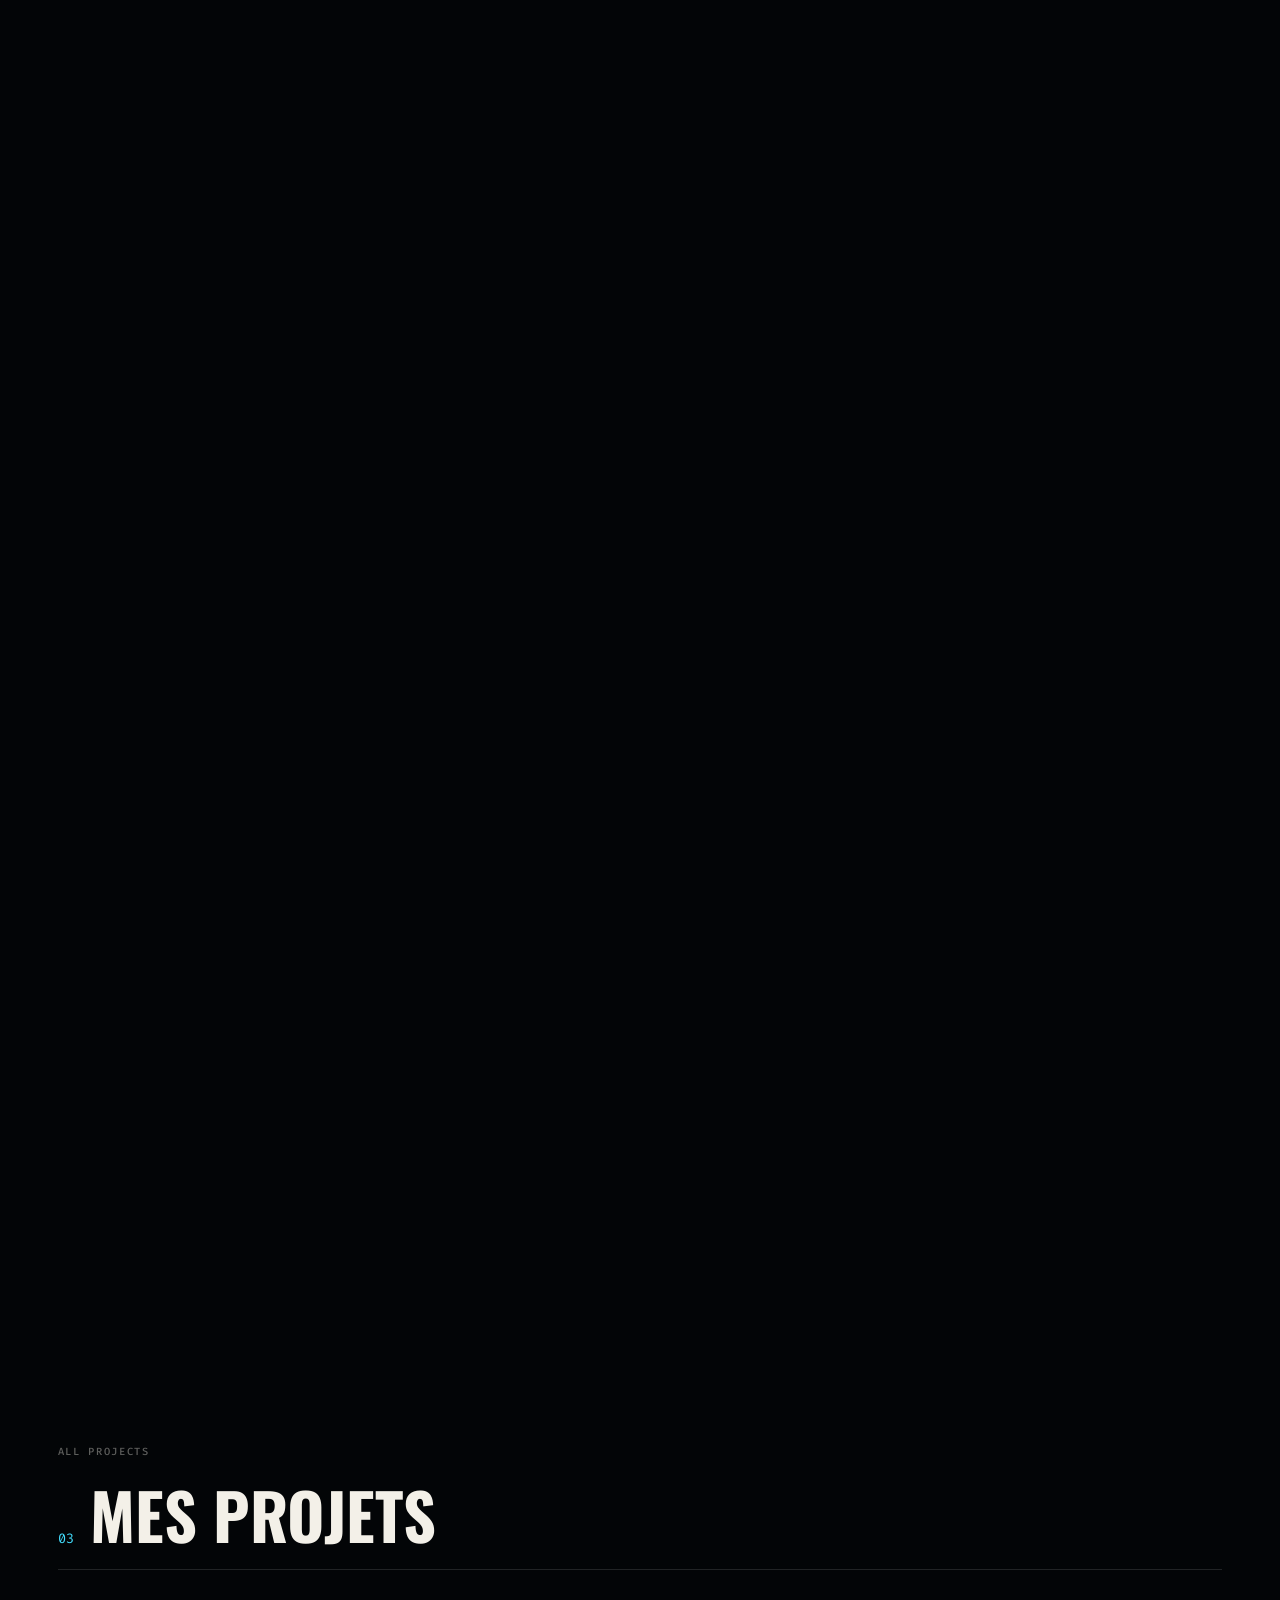
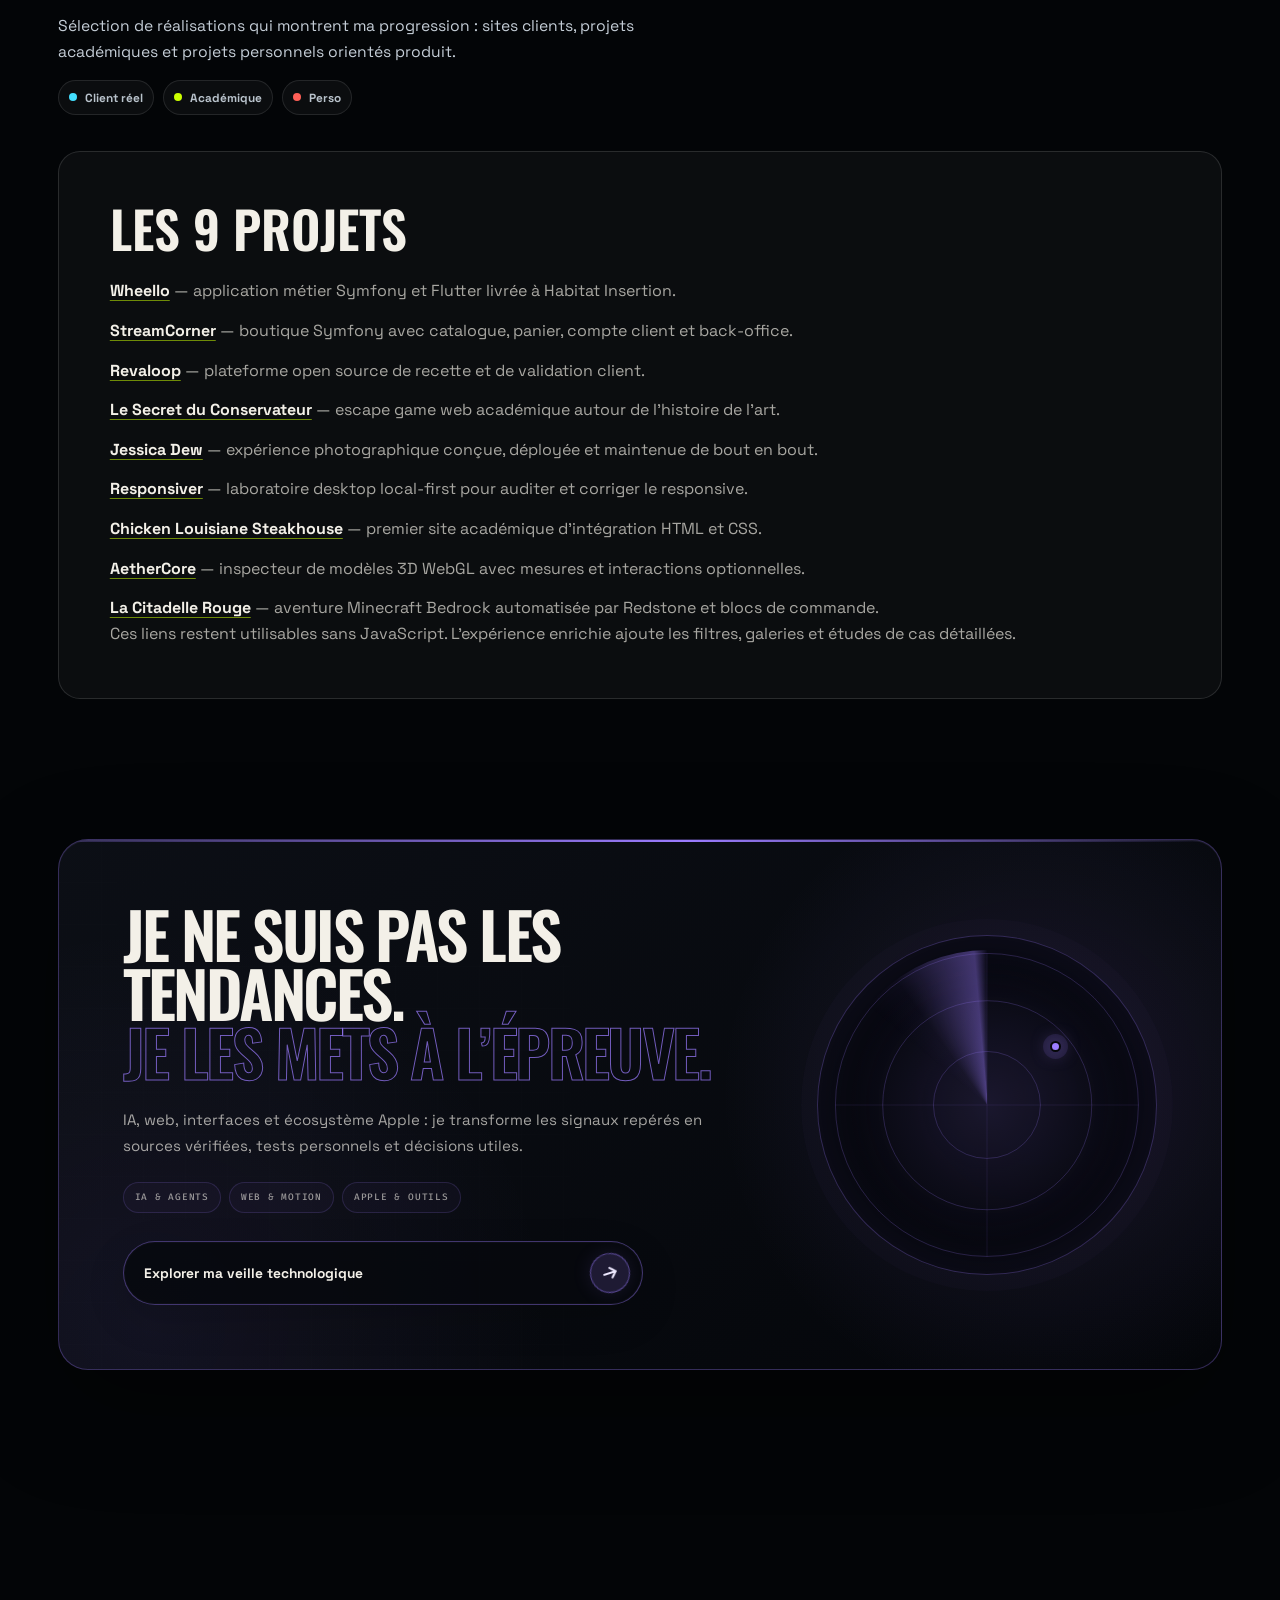
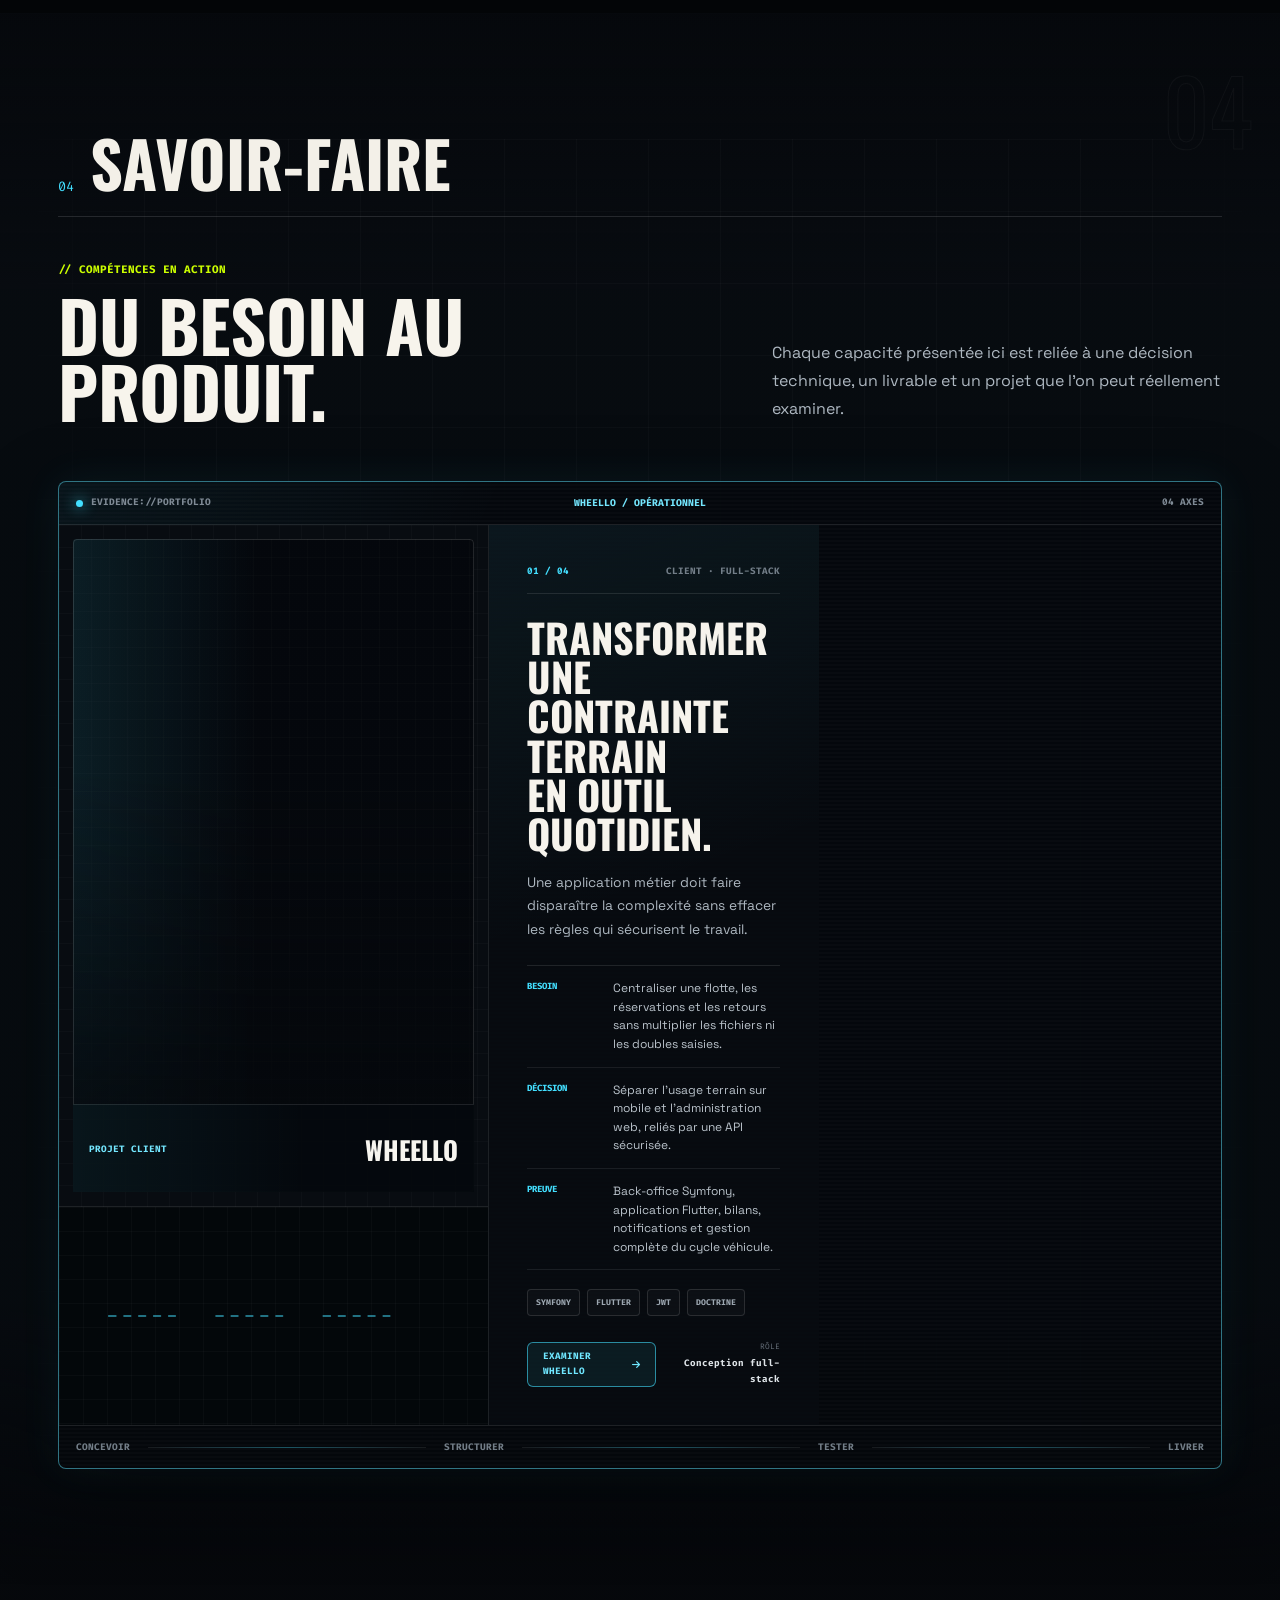
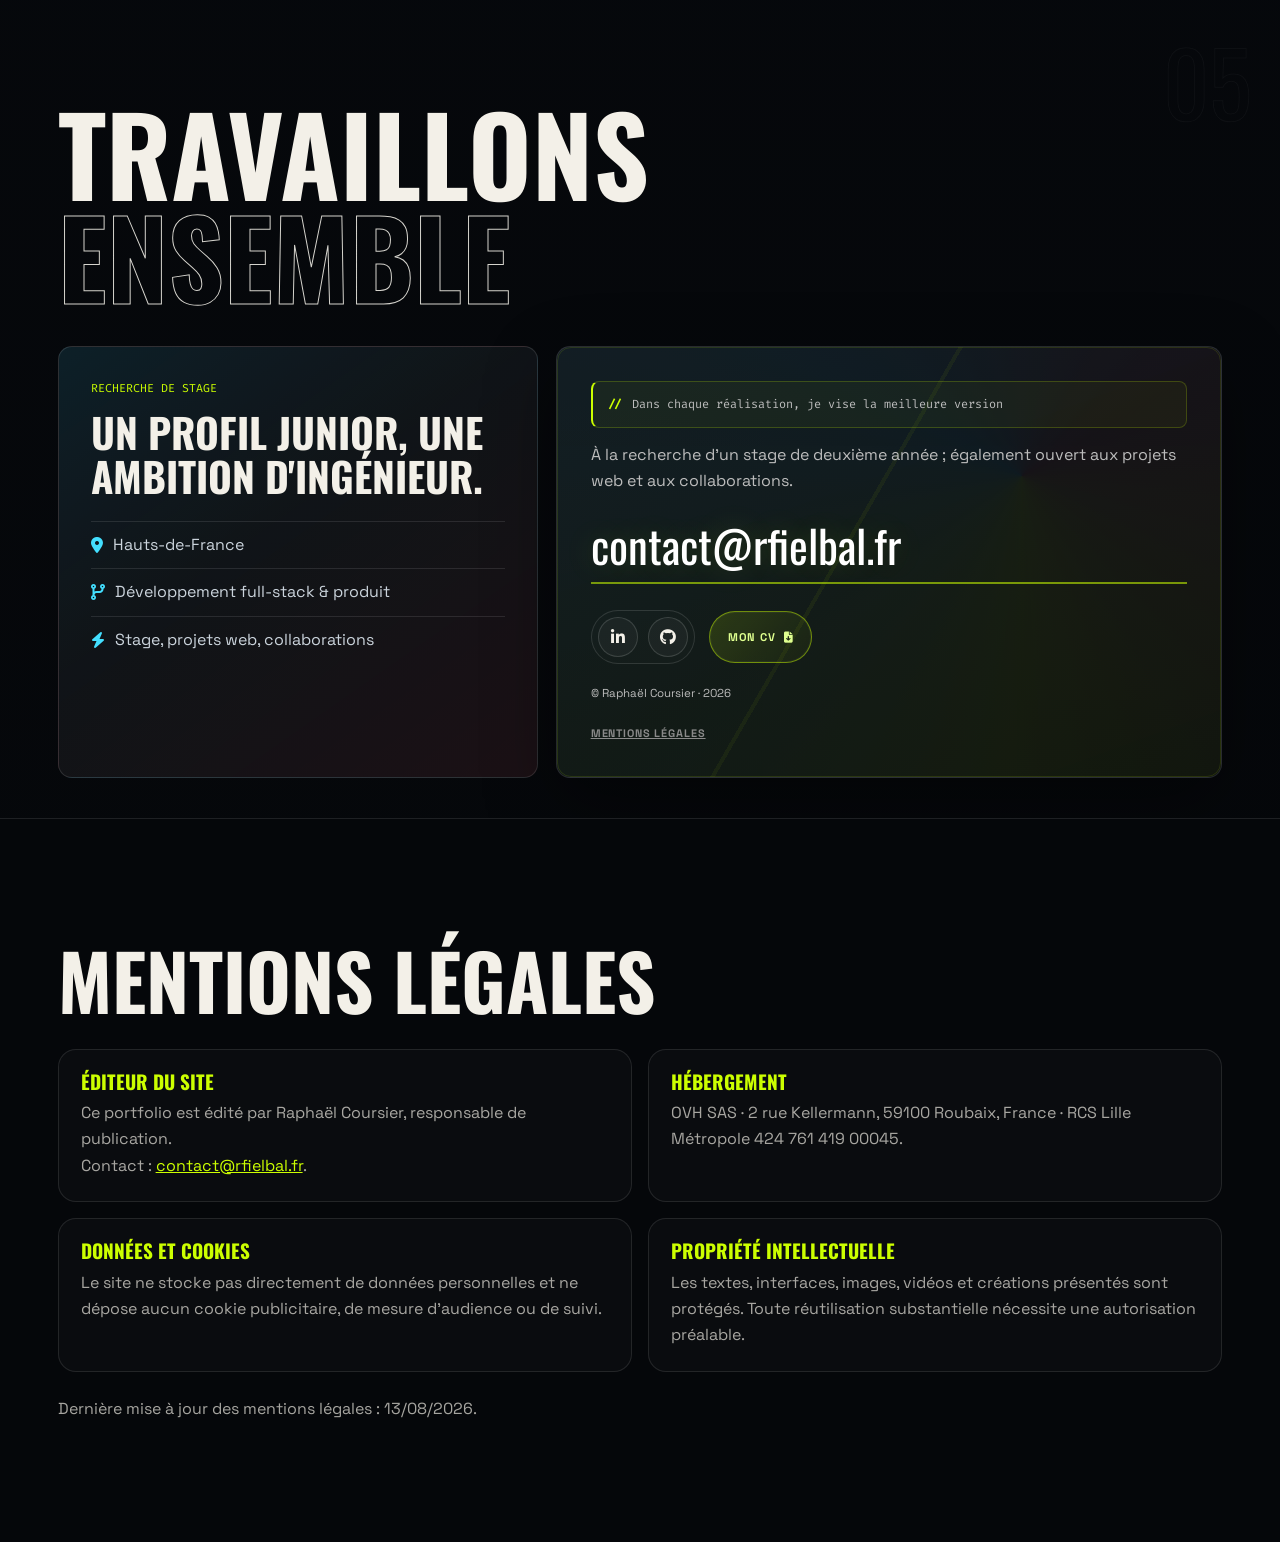
==== commit 7e3e15d1: "Anime les éléments visibles et relance Wheello" ====
--- a/index.html
+++ b/index.html
@@ -80,7 +80,7 @@
 
     <link rel="stylesheet" href="https://cdnjs.cloudflare.com/ajax/libs/font-awesome/6.6.0/css/all.min.css" integrity="sha512-Kc323vGBEqzTmouAECnVceyQqyqdsSiqLQISBL29aUW4U/M7pSPA/gEUZQqv1cwx4OnYxTxve5UMg5GT6L4JJg==" crossorigin="anonymous" referrerpolicy="no-referrer">
     <link rel="stylesheet" href="style.css?v=production-hardening-20260823">
-    <link rel="stylesheet" href="cinematic.css?v=deterministic-rendering-20260824">
+    <link rel="stylesheet" href="cinematic.css?v=visible-motion-20260824">
 </head>
 <body>
     <a class="skip-link" href="#main-content">Aller au contenu principal</a>
@@ -1234,7 +1234,7 @@
 
     <script src="smooth-scroll.js?v=ux-coherence-20260801"></script>
     <script src="motion-engine.js?v=deterministic-rendering-20260824"></script>
-    <script src="script.js?v=production-hardening-20260823"></script>
-    <script src="cinematic.js?v=deterministic-rendering-20260824"></script>
+    <script src="script.js?v=visible-motion-20260824"></script>
+    <script src="cinematic.js?v=visible-motion-20260824"></script>
 </body>
 </html>
--- a/cinematic.css
+++ b/cinematic.css
@@ -288,9 +288,9 @@
         transform-origin: 46% 50%;
     }
 
-    html.hero-intro-pending .hero.is-motion-near .terminal-border-orbit,
+    html.hero-intro-pending .hero.is-terminal-visible .terminal-border-orbit,
     html.hero-intro-pending .terminal-border-orbit,
-    html.hero-intro-pending .hero.is-motion-near .profile-stage::after,
+    html.hero-intro-pending .hero.is-terminal-visible .profile-stage::after,
     html.hero-intro-pending .profile-stage::after {
         animation-play-state: paused !important;
     }
@@ -2301,18 +2301,18 @@
 .cinema-media-scan,
 .cinema-scroll-hint span::after,
 .marquee-wrap .track,
-.hero:not(.is-motion-near) .profile-stage::after,
-.hero:not(.is-motion-near) .terminal-border-orbit,
-.hero:not(.is-motion-near) .terminal-card {
+.hero:not(.is-terminal-visible) .profile-stage::after,
+.hero:not(.is-terminal-visible) .terminal-border-orbit,
+.hero:not(.is-terminal-visible) .terminal-card {
     animation-play-state: paused !important;
 }
 
 .cinematic-projects.is-motion-near .cinema-card.is-front .cinema-media-scan,
 .cinematic-projects.is-motion-near .cinema-scroll-hint span::after,
 .marquee-wrap.is-motion-visible .track,
-.hero.is-motion-near .profile-stage::after,
-.hero.is-motion-near .terminal-border-orbit,
-.hero.is-motion-near .terminal-card {
+.hero.is-terminal-visible .profile-stage::after,
+.hero.is-terminal-visible .terminal-border-orbit,
+.hero.is-terminal-visible .terminal-card {
     animation-play-state: running !important;
 }
 
@@ -2492,32 +2492,13 @@
     }
 }
 
-/* Pseudo-elements own their animations; pausing the parent did not pause the
-   terminal scan. Keep paint-bound work idle outside the hero and during scroll. */
-.hero:not(.is-motion-near) .terminal-card::before,
-html.is-scrolling .hero .profile-stage::after,
-html.is-scrolling .terminal-card::before,
-html.is-scrolling .hero .terminal-border-orbit {
+/* Keep terminal work idle only while its card is outside the viewport. */
+.hero:not(.is-terminal-visible) .terminal-card::before {
     animation-play-state: paused !important;
 }
 
-.hero.is-motion-near .terminal-card::before {
+.hero.is-terminal-visible .terminal-card::before {
     animation-play-state: running;
-}
-
-/* Let scrolling own the frame budget. Decorative loops resume as soon as the
-   user stops, so their visual language is preserved without competing with
-   layout, sticky chapters or the pointer on integrated GPUs. */
-html.is-scrolling .marquee-wrap .track,
-html.is-scrolling .about-lanyard-stage.is-lanyard-visible .lanyard-entry,
-html.is-scrolling .capability-stage.is-ready.is-in-view .capability-media-scan::before,
-html.is-scrolling .capability-stage.is-ready.is-in-view .capability-flow,
-html.is-scrolling .watch-radar-sweep,
-html.is-scrolling .watch-portal-radar b::after,
-html.is-scrolling .radar-widget b,
-html.is-scrolling .status-pill i,
-html.is-scrolling .contact-status i {
-    animation-play-state: paused !important;
 }
 
 html[data-render-tier="balanced"] .cinematic-canvas,
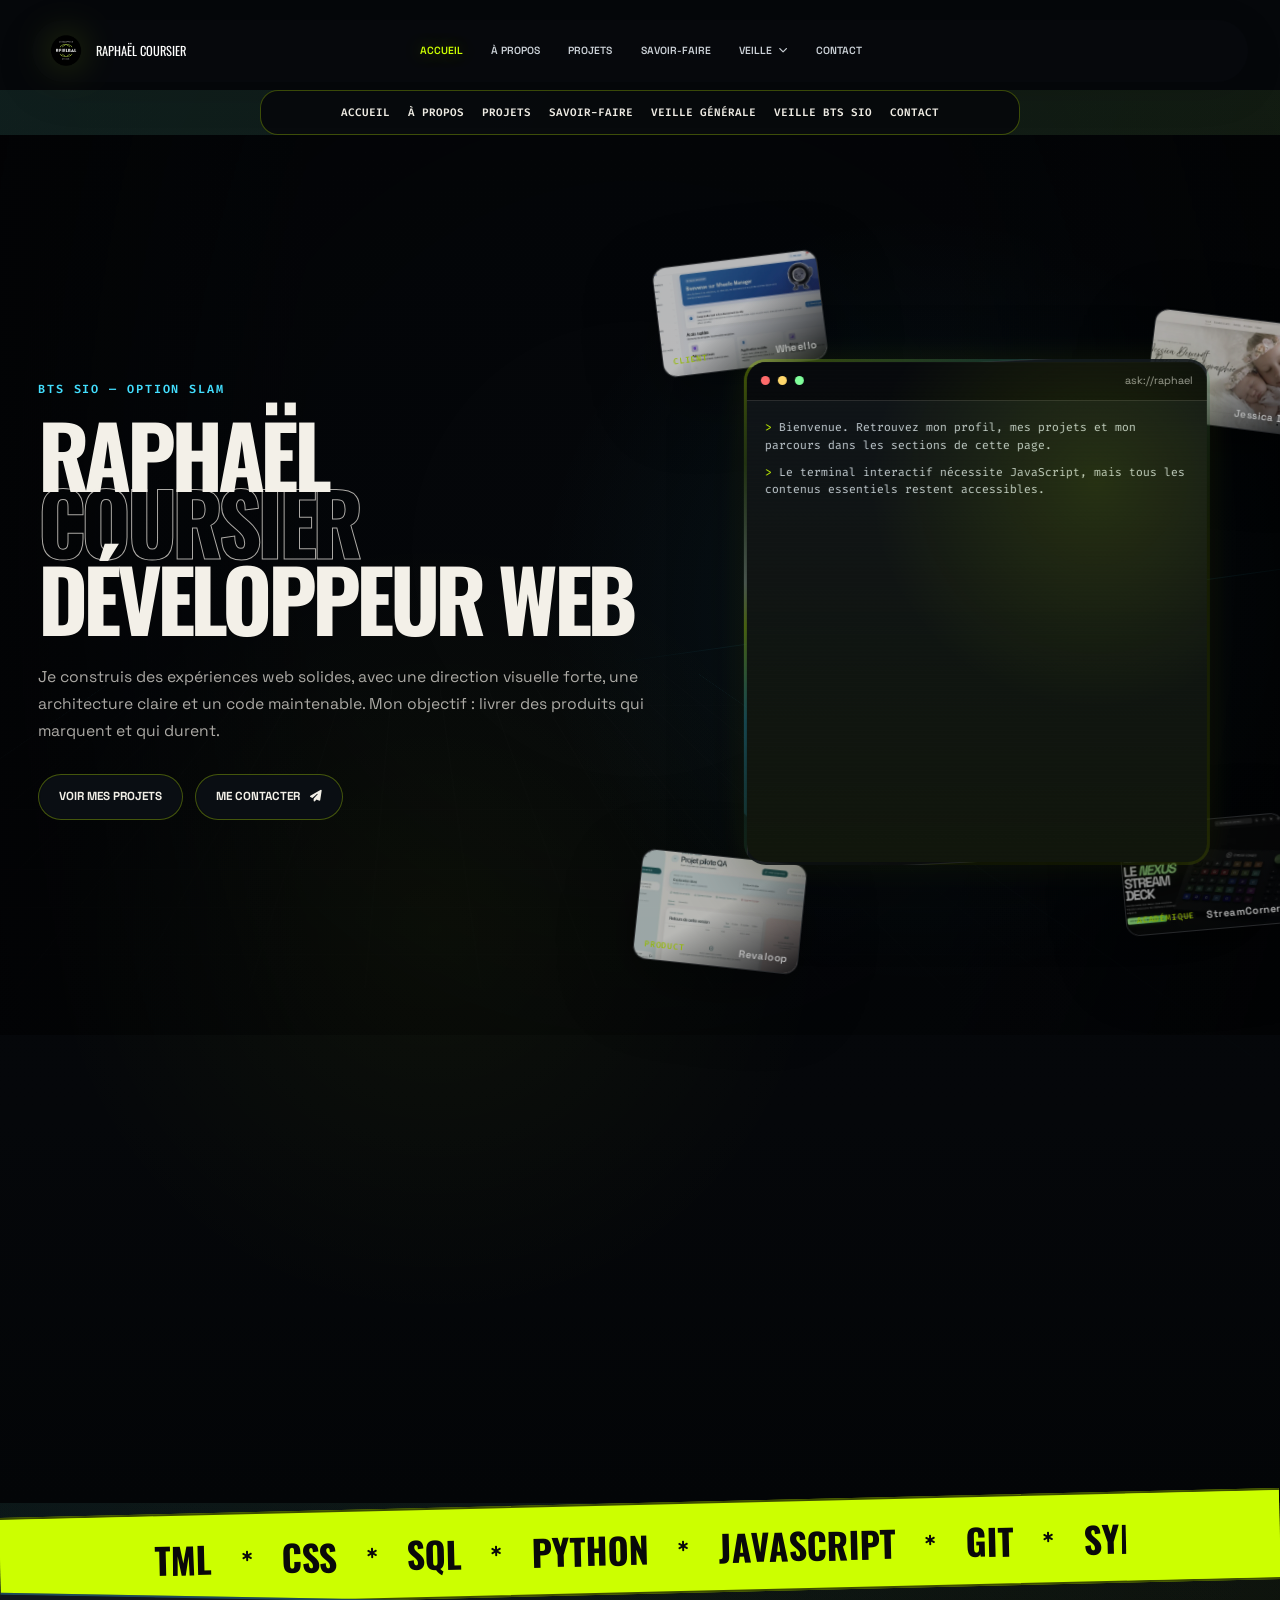
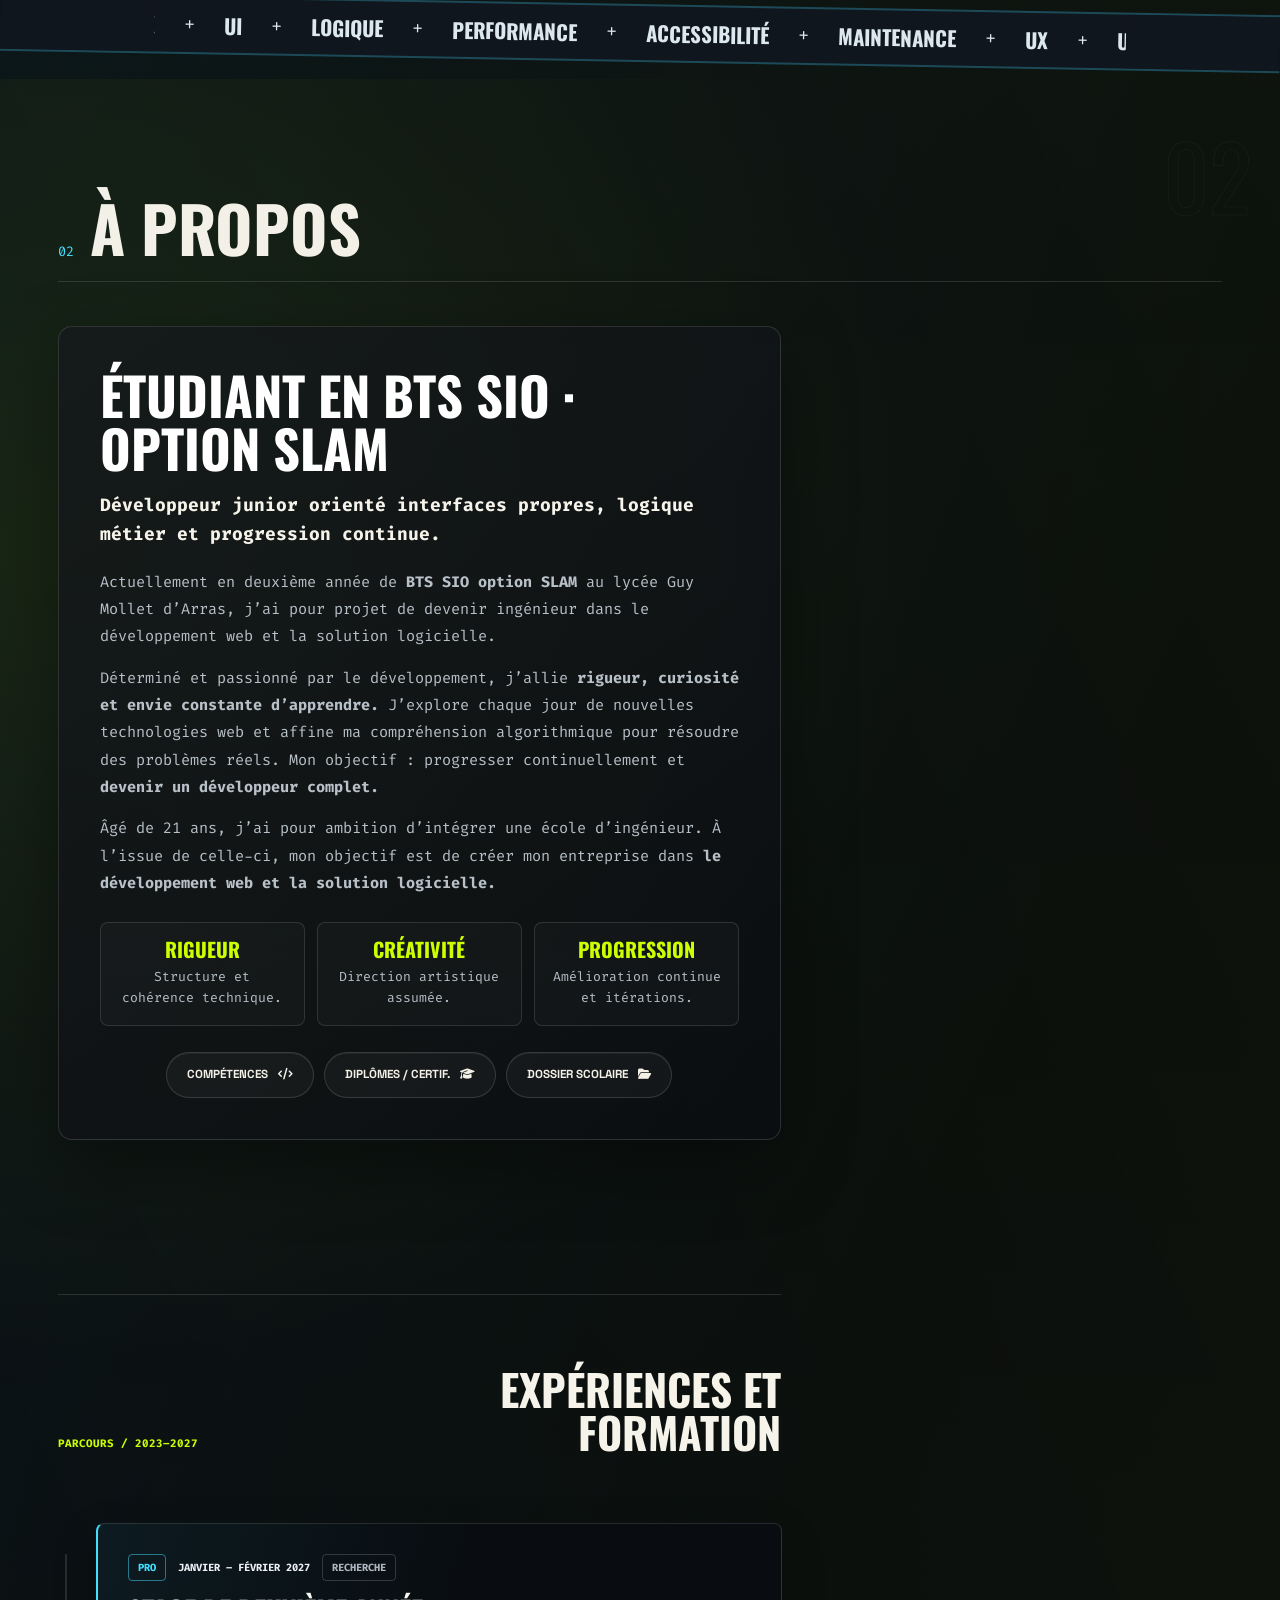
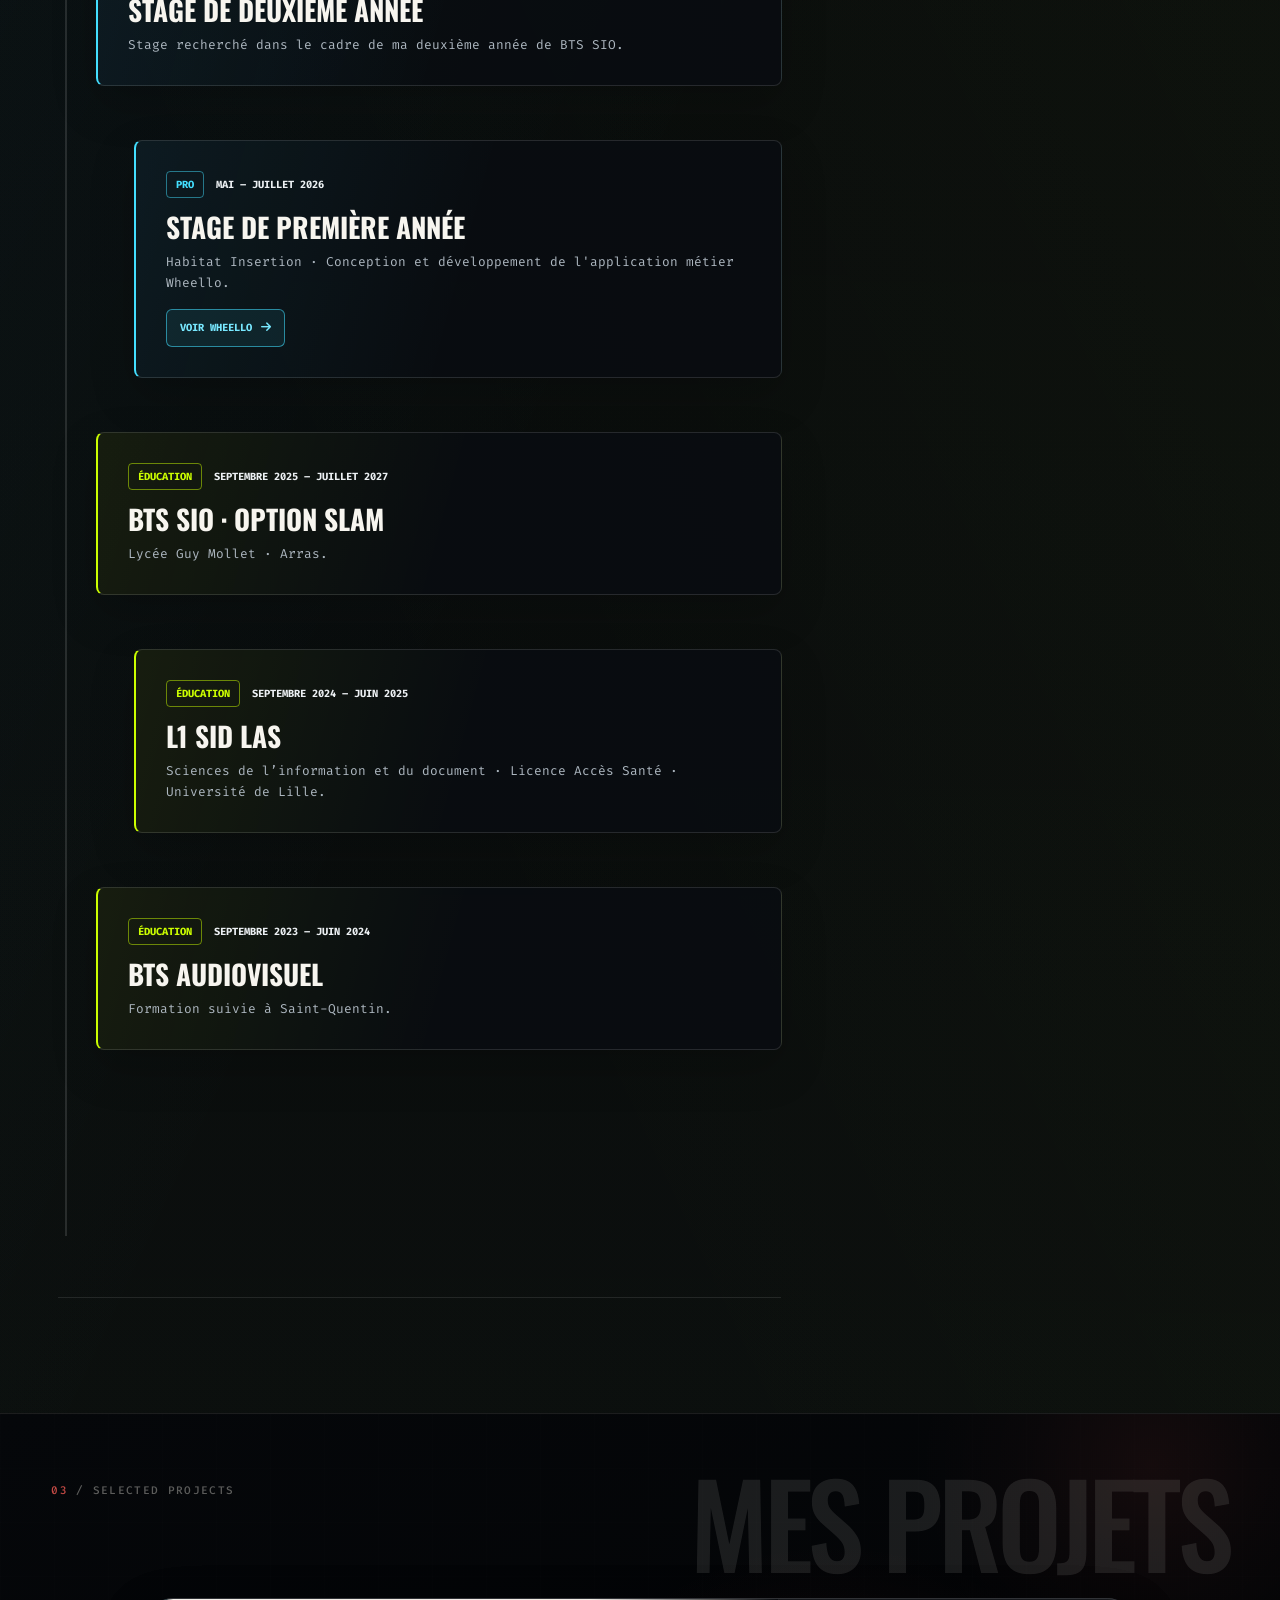
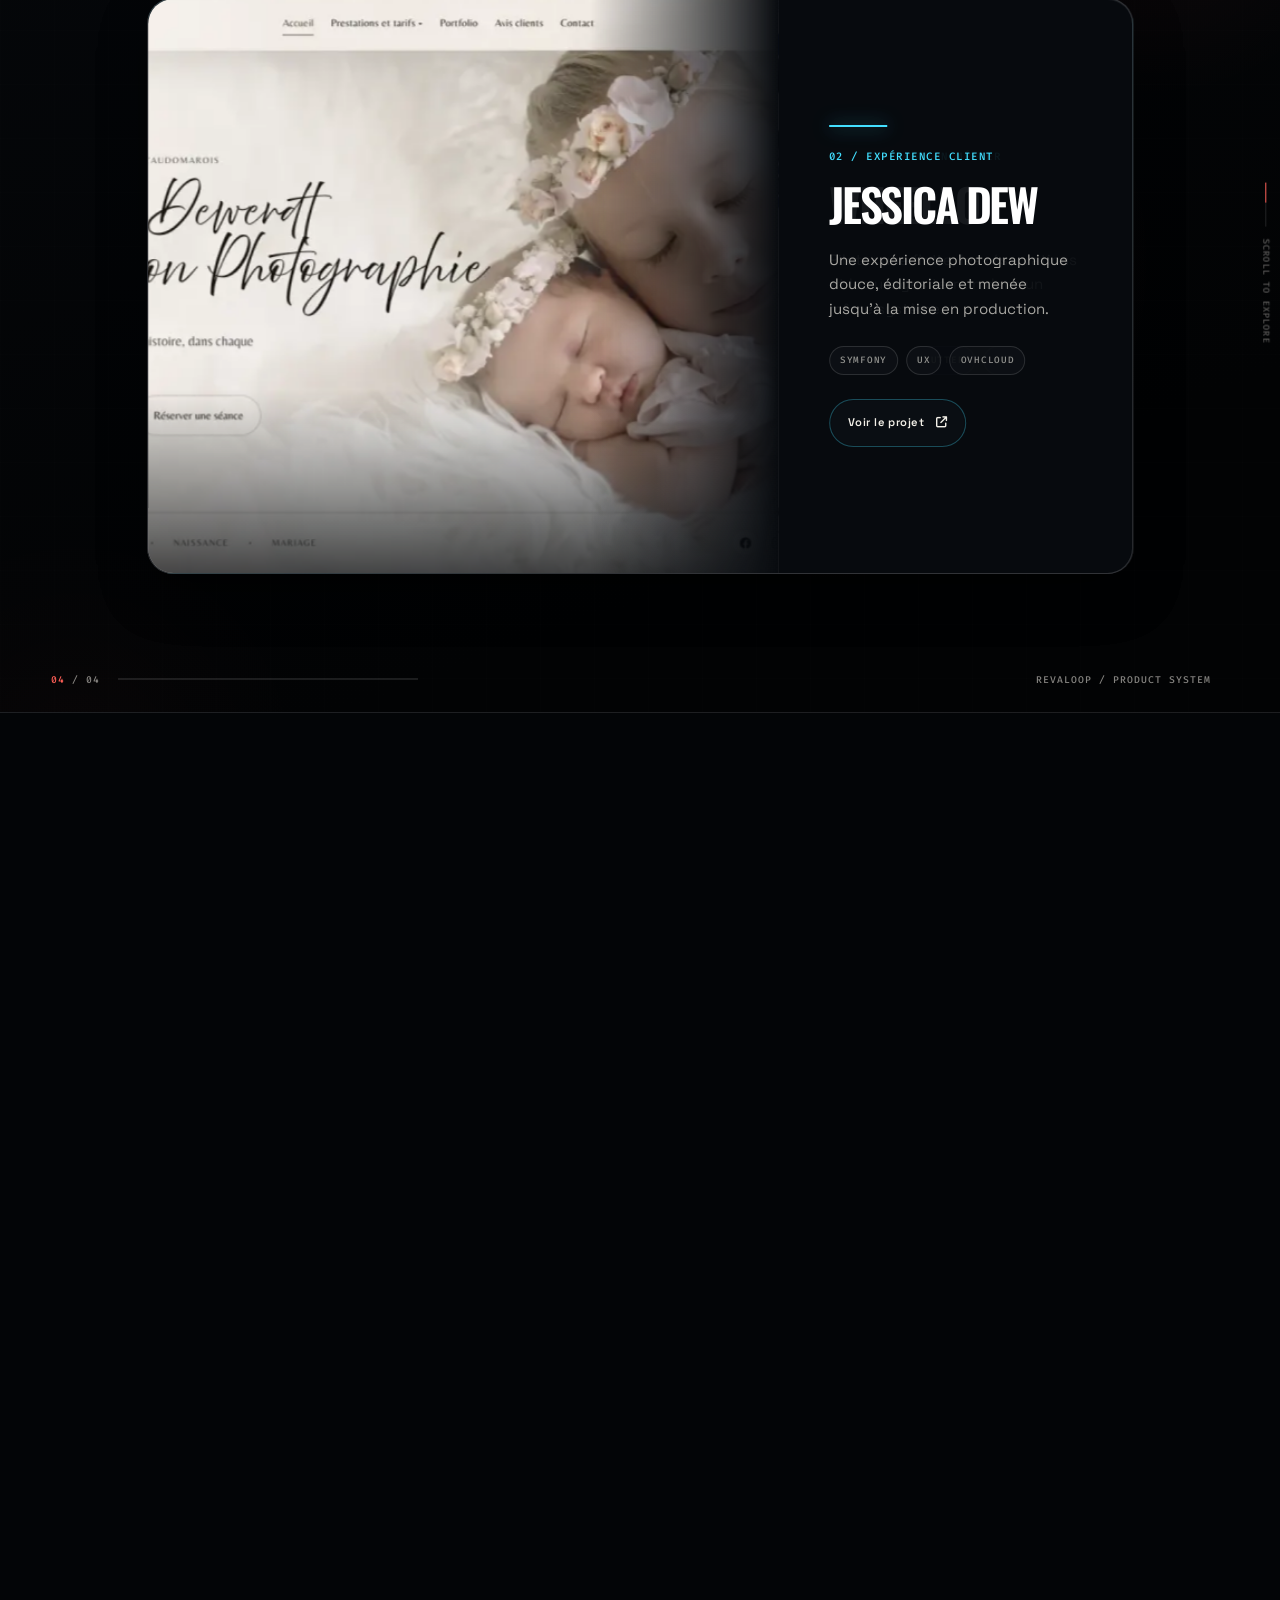
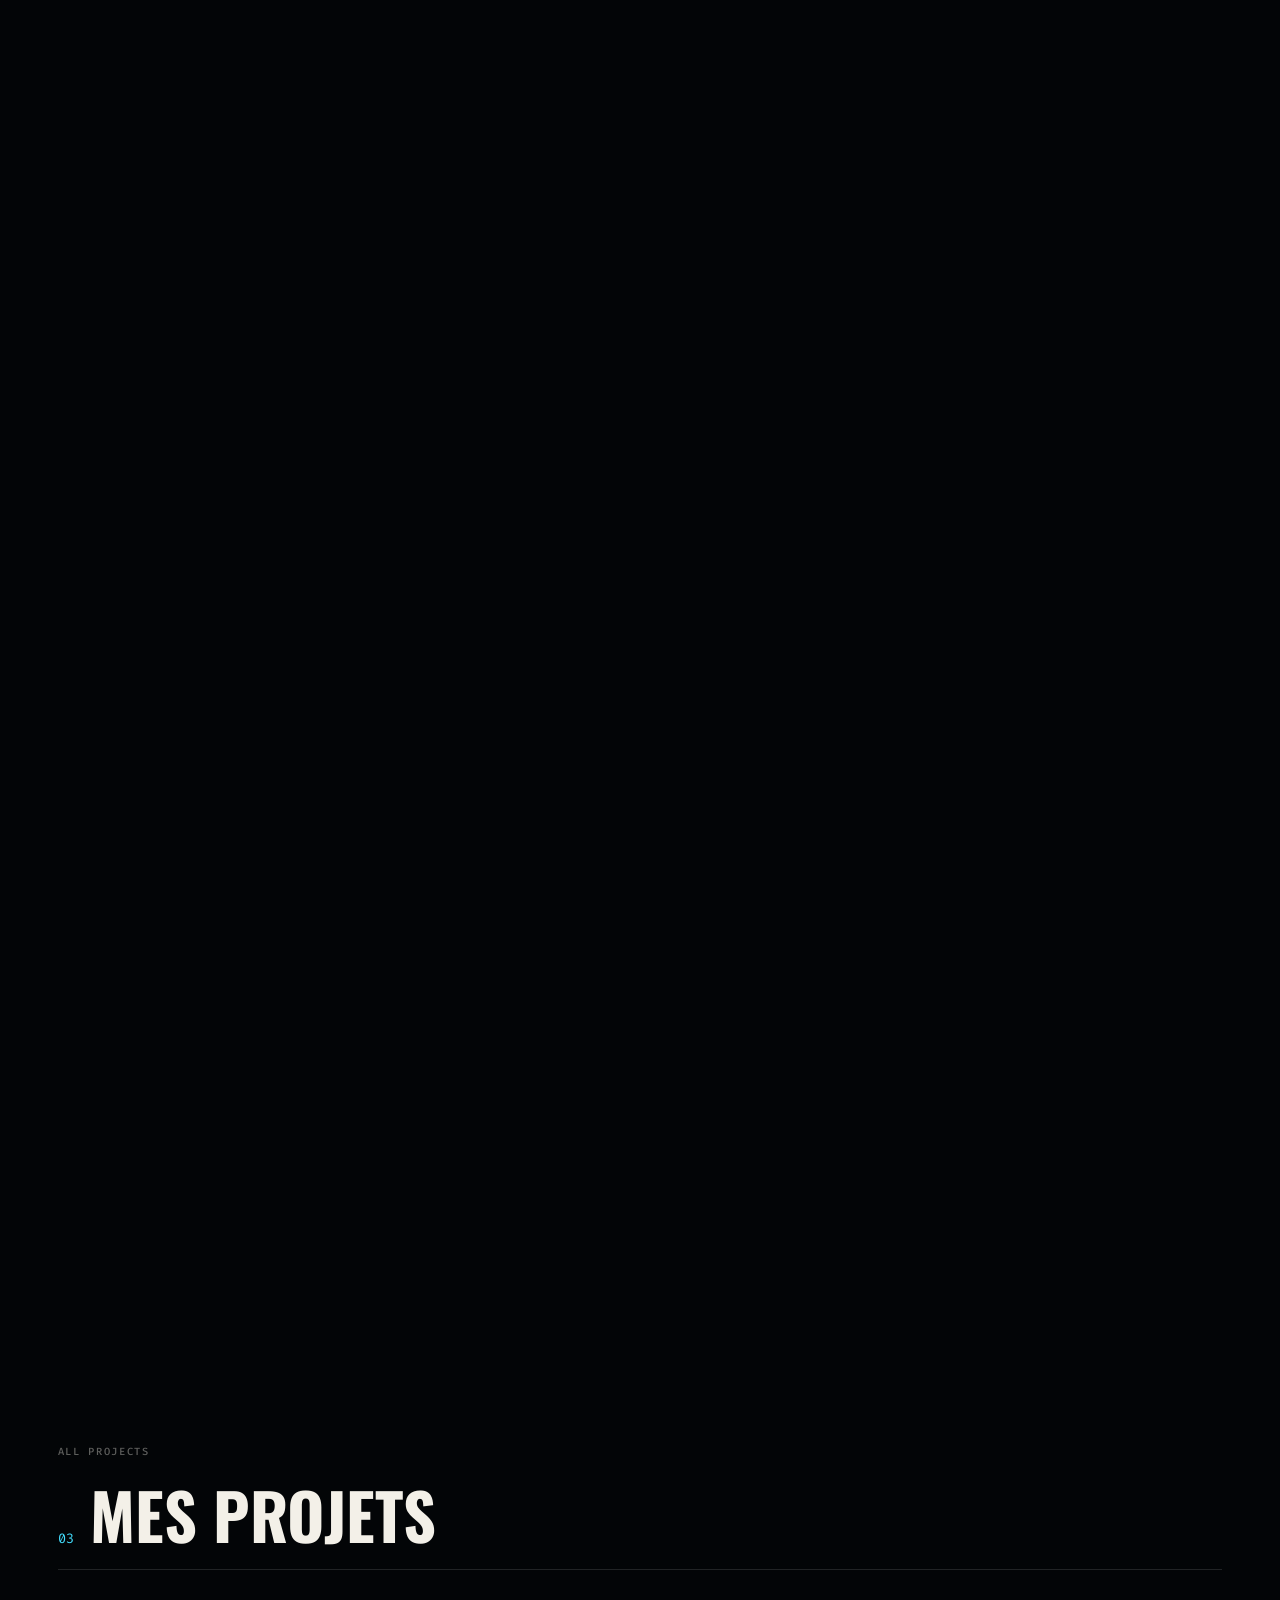
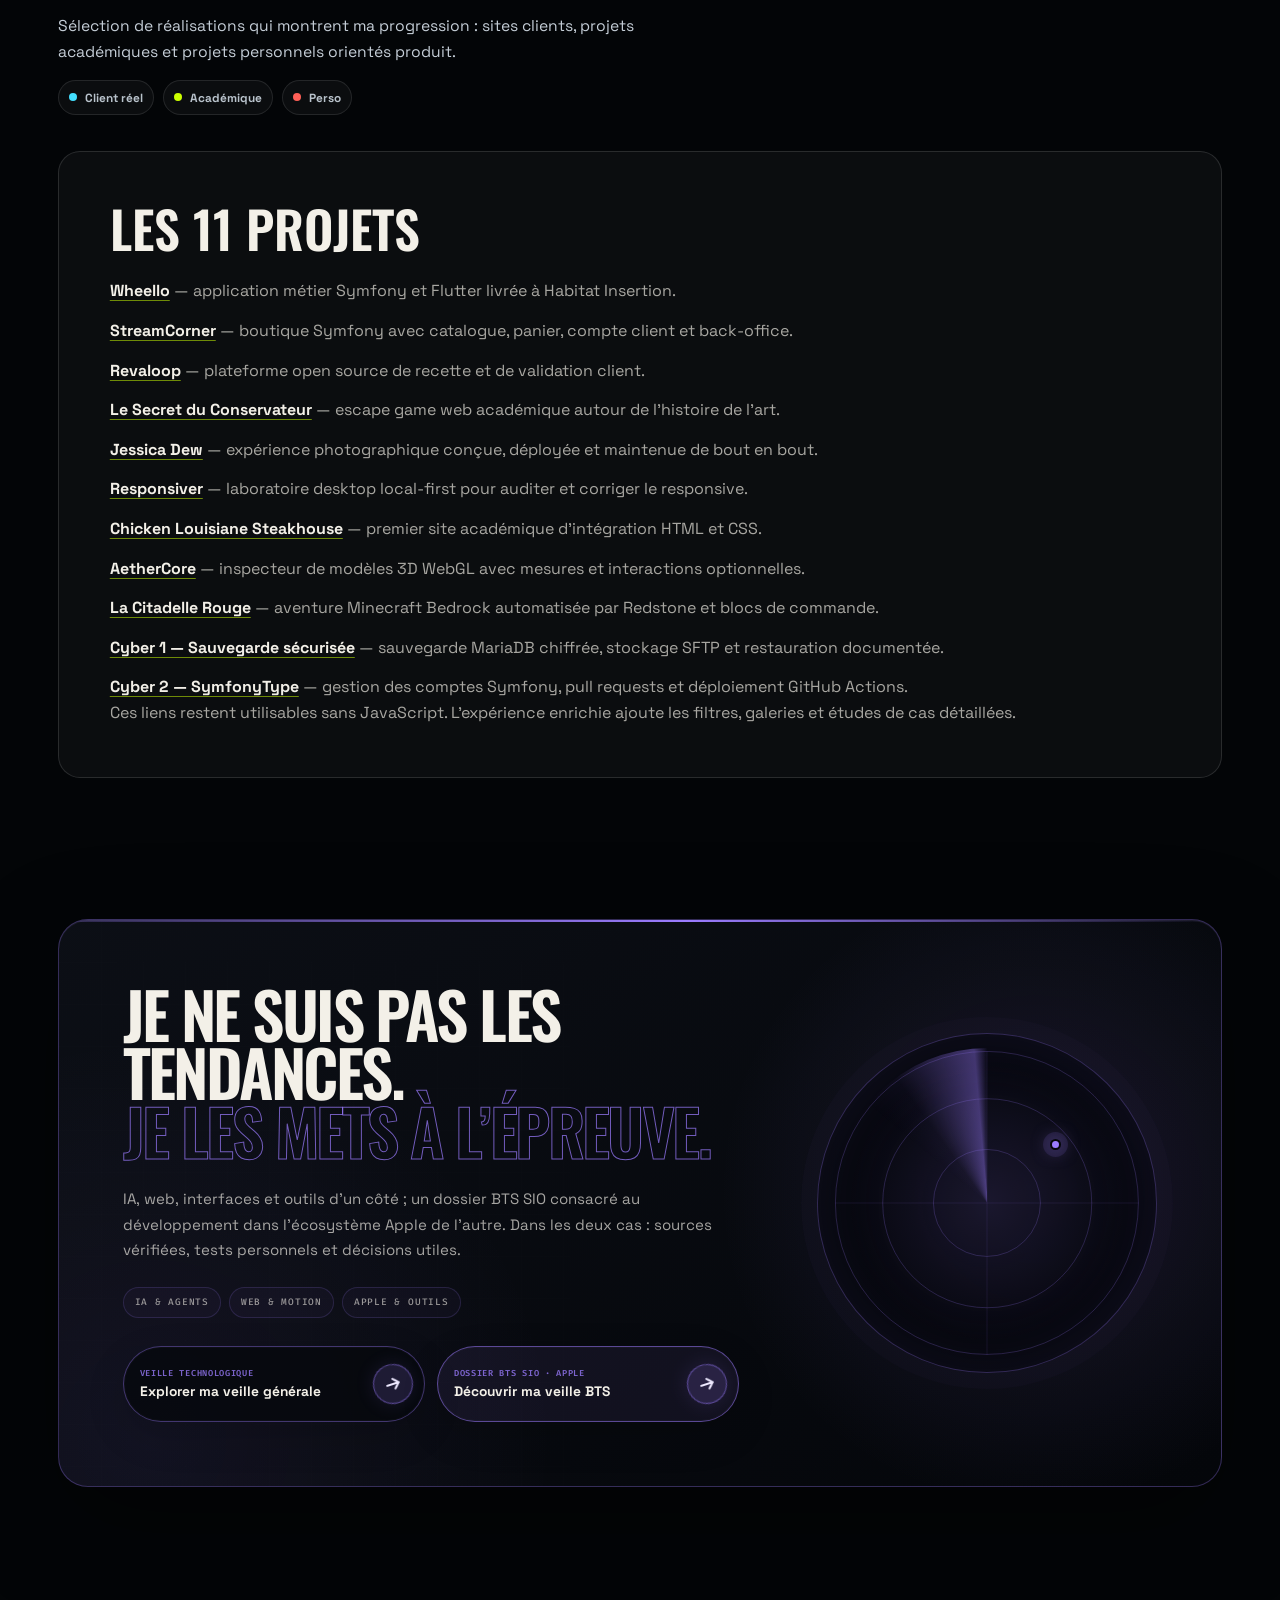
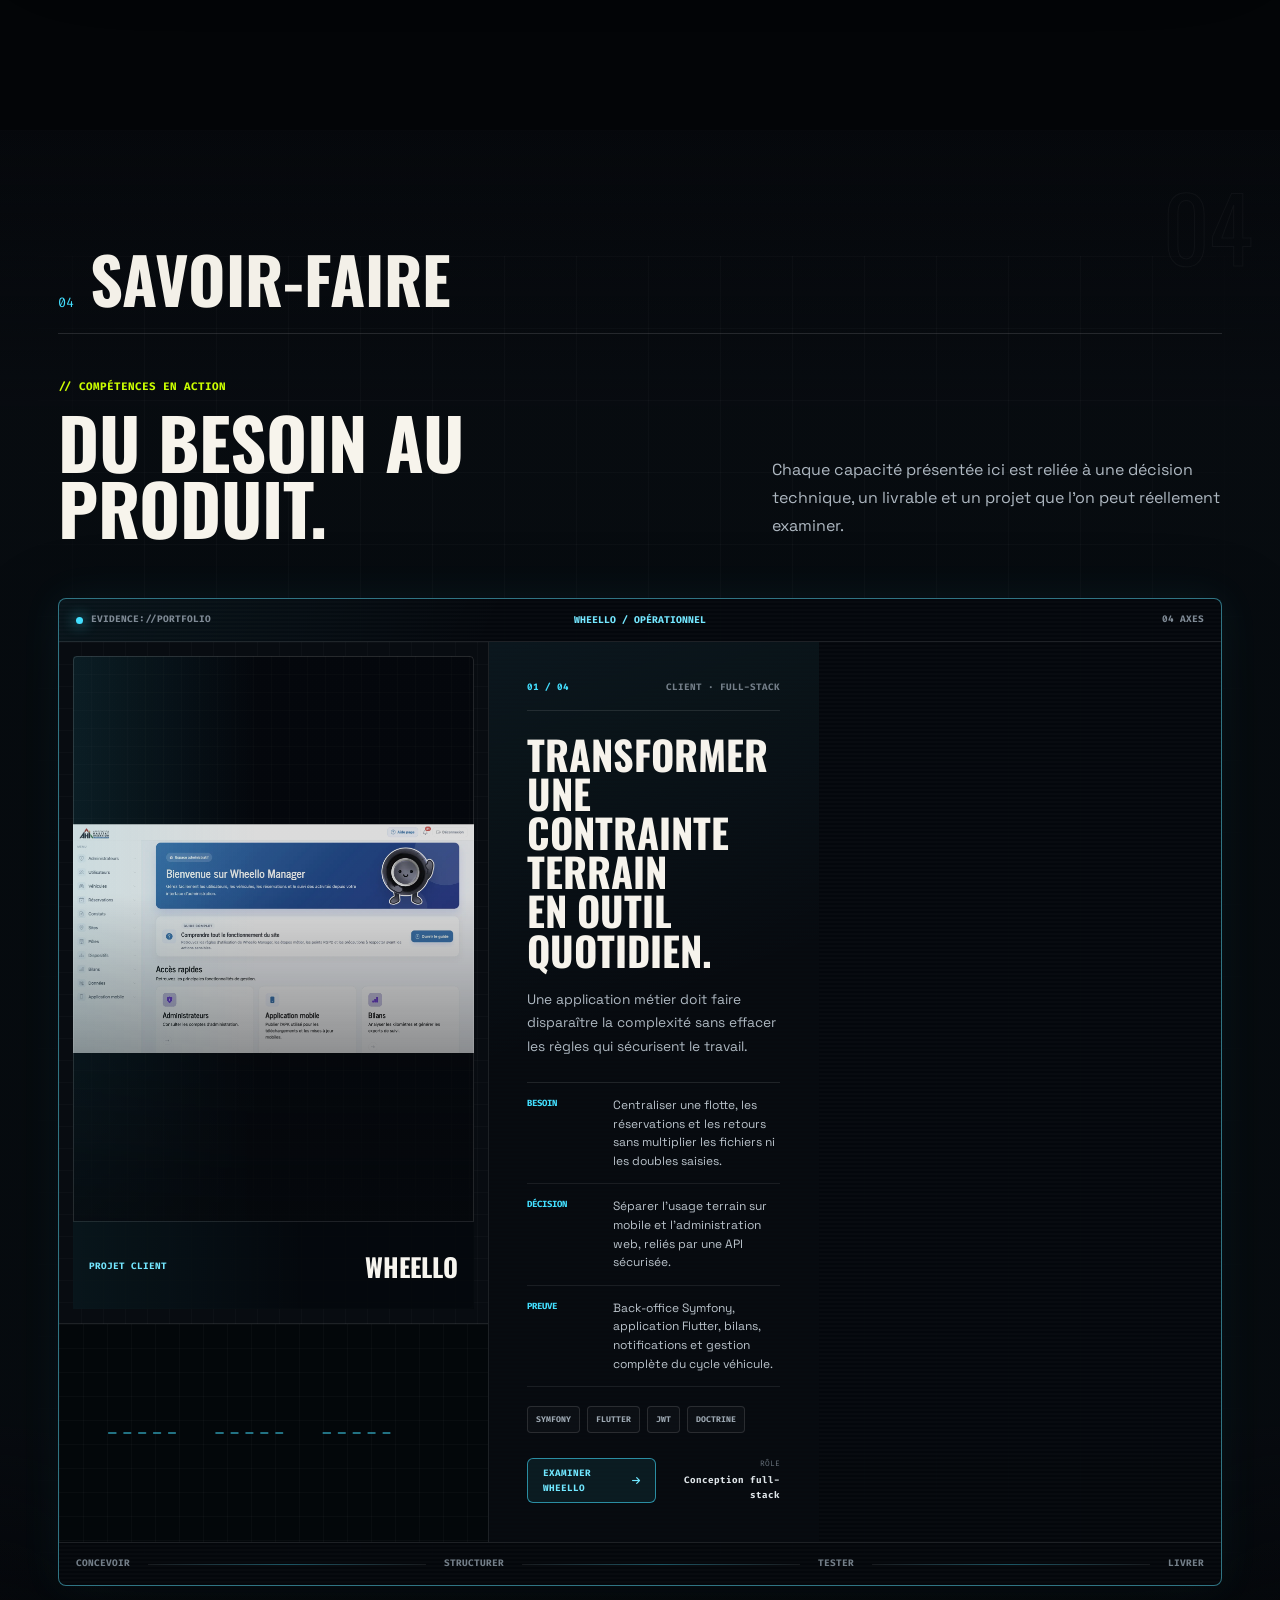
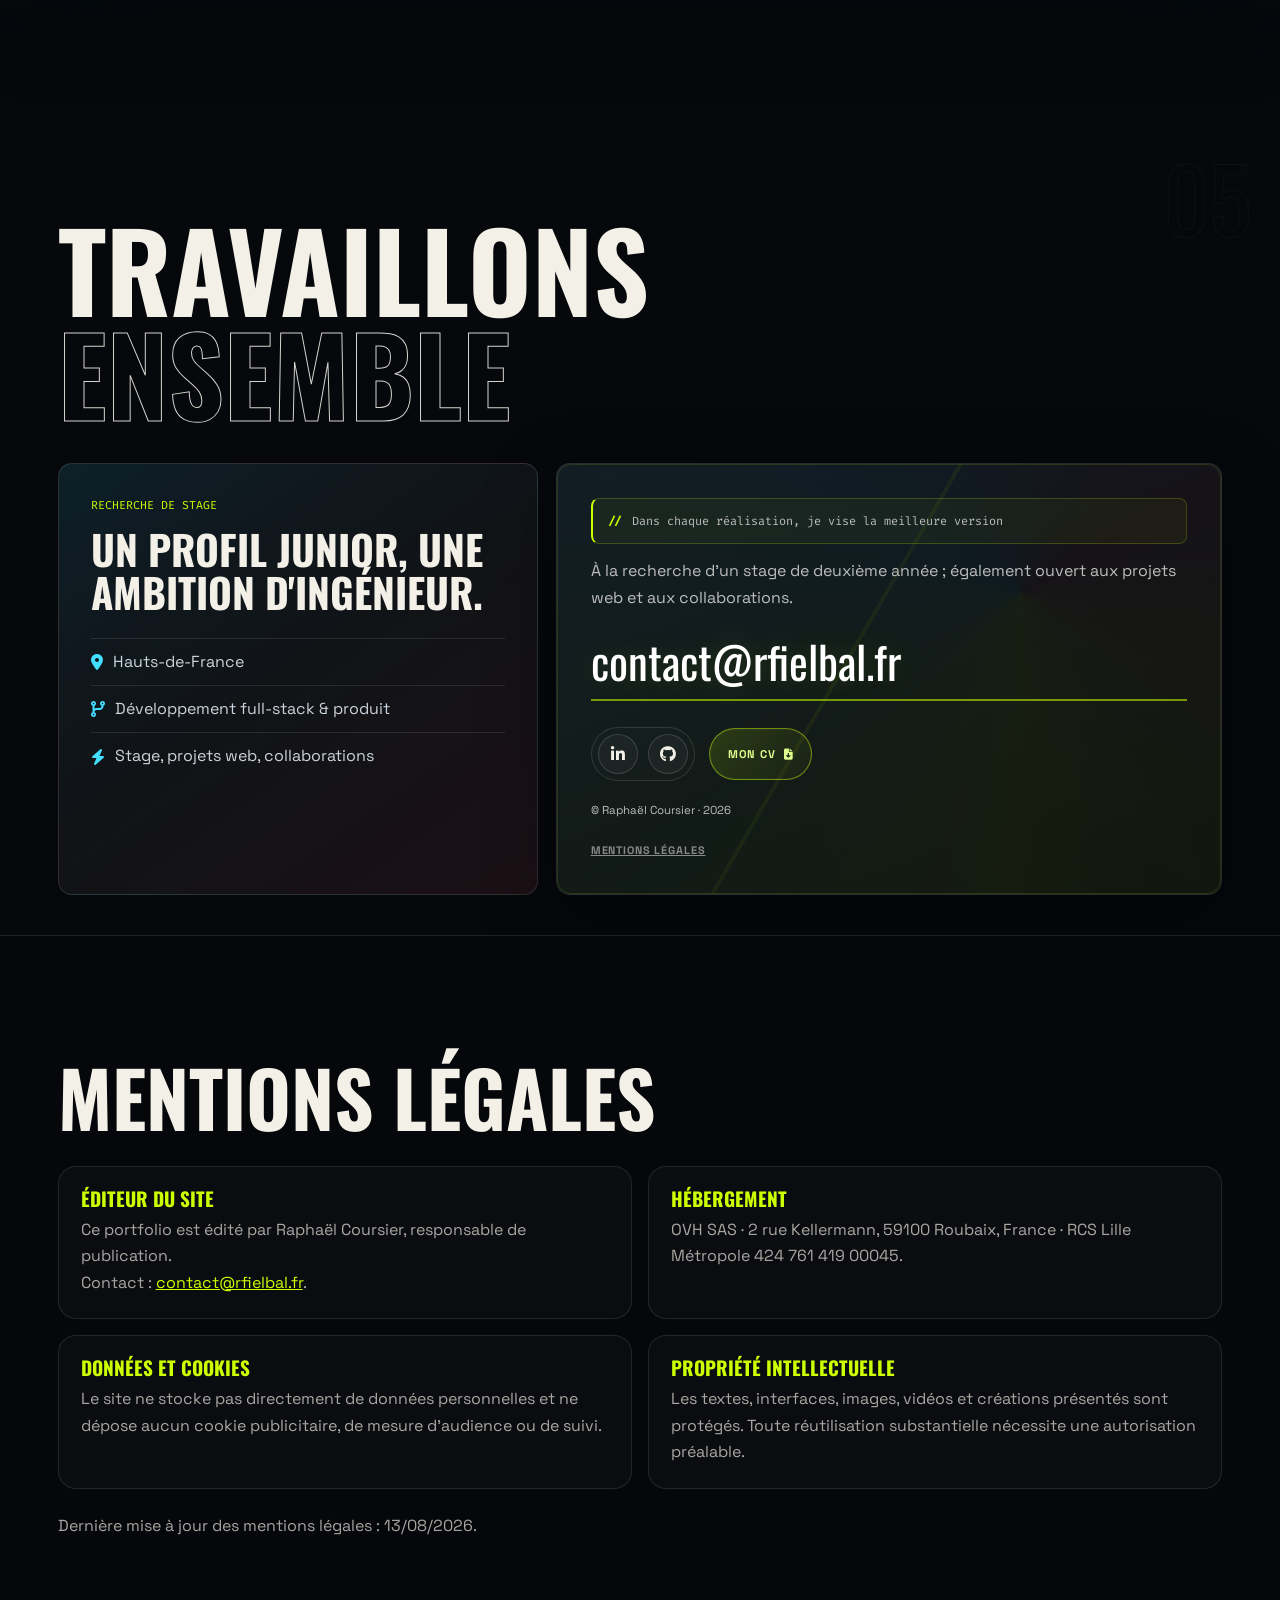
==== commit 1408982a: "Optimise les interactions et ajoute la veille et les pages Cyber" ====
--- a/index.html
+++ b/index.html
@@ -79,8 +79,9 @@
     <link href="https://fonts.googleapis.com/css2?family=Fira+Code:wght@300;400;500;600&amp;family=Oswald:wght@400;500;600;700&amp;family=Space+Grotesk:wght@400;500;600;700&amp;display=swap" rel="stylesheet" referrerpolicy="no-referrer">
 
     <link rel="stylesheet" href="https://cdnjs.cloudflare.com/ajax/libs/font-awesome/6.6.0/css/all.min.css" integrity="sha512-Kc323vGBEqzTmouAECnVceyQqyqdsSiqLQISBL29aUW4U/M7pSPA/gEUZQqv1cwx4OnYxTxve5UMg5GT6L4JJg==" crossorigin="anonymous" referrerpolicy="no-referrer">
-    <link rel="stylesheet" href="style.css?v=production-hardening-20260823">
-    <link rel="stylesheet" href="cinematic.css?v=visible-motion-20260824">
+    <link rel="stylesheet" href="style.css?v=interaction-perf-20261023">
+    <link rel="stylesheet" href="cinematic.css?v=content-hover-20261023">
+    <link rel="stylesheet" href="watch-navigation.css?v=nav-align-20261023">
 </head>
 <body>
     <a class="skip-link" href="#main-content">Aller au contenu principal</a>
@@ -111,7 +112,25 @@
                 <li><a href="#manifesto">À propos</a></li>
                 <li><a href="#projects">Projets</a></li>
                 <li><a href="#savoir-faire">Savoir-faire</a></li>
-                <li><a href="veille.html">Veille</a></li>
+                <li class="watch-switcher" data-watch-switcher>
+                    <button class="watch-switcher-trigger" type="button" aria-expanded="false" aria-controls="watch-switcher-panel-home">
+                        <span>Veille</span>
+                        <i class="fa-solid fa-chevron-down" aria-hidden="true"></i>
+                    </button>
+                    <div class="watch-switcher-panel" id="watch-switcher-panel-home" aria-hidden="true" inert>
+                        <p class="watch-switcher-kicker">Choisir un parcours</p>
+                        <a class="watch-switcher-option" href="veille.html">
+                            <span class="watch-switcher-index">01</span>
+                            <span class="watch-switcher-copy"><strong>Veille générale</strong><small>IA, web, interfaces et outils</small></span>
+                            <i class="fa-solid fa-arrow-right" aria-hidden="true"></i>
+                        </a>
+                        <a class="watch-switcher-option" href="veille-bts-sio.html">
+                            <span class="watch-switcher-index">02</span>
+                            <span class="watch-switcher-copy"><strong>Veille BTS SIO</strong><small>Cycle de vie des applications Apple</small></span>
+                            <i class="fa-solid fa-arrow-right" aria-hidden="true"></i>
+                        </a>
+                    </div>
+                </li>
                 <li><a href="#contact">Contact</a></li>
             </ul>
 
@@ -132,8 +151,9 @@
                 <li><a href="#manifesto" data-text="02. À propos">02. À propos</a></li>
                 <li><a href="#projects" data-text="03. Projets">03. Projets</a></li>
                 <li><a href="#savoir-faire" data-text="04. Savoir-faire">04. Savoir-faire</a></li>
-                <li><a href="veille.html" data-text="05. Veille">05. Veille</a></li>
-                <li><a href="#contact" data-text="06. Contact">06. Contact</a></li>
+                <li><a href="veille.html" data-text="05. Veille générale">05. Veille générale</a></li>
+                <li><a href="veille-bts-sio.html" data-text="06. Veille BTS SIO">06. Veille BTS SIO</a></li>
+                <li><a href="#contact" data-text="07. Contact">07. Contact</a></li>
             </ul>
         </div>
     </header>
@@ -143,7 +163,8 @@
         <a href="#manifesto">À propos</a>
         <a href="#projects">Projets</a>
         <a href="#savoir-faire">Savoir-faire</a>
-        <a href="veille.html">Veille</a>
+        <a href="veille.html">Veille générale</a>
+        <a href="veille-bts-sio.html">Veille BTS SIO</a>
         <a href="#contact">Contact</a>
     </nav>
 
@@ -448,14 +469,14 @@
                             </div>
 
                             <div class="buttons about-actions">
-                                <a class="btn-simple" id="btn-skills" href="#savoir-faire" data-magnetic>
-                                    COMPÉTENCES <i class="fas fa-code" aria-hidden="true"></i>
+                                <a class="btn-simple project-cta" id="btn-skills" href="#savoir-faire">
+                                    <span>COMPÉTENCES</span> <i class="fas fa-code" aria-hidden="true"></i>
                                 </a>
-                                <a class="btn-simple" id="btn-diplomas" href="./documents/cv-raphael-coursier.pdf" data-magnetic>
-                                    DIPLÔMES / CERTIF. <i class="fas fa-graduation-cap" aria-hidden="true"></i>
+                                <a class="btn-simple project-cta" id="btn-diplomas" href="./documents/cv-raphael-coursier.pdf">
+                                    <span>DIPLÔMES / CERTIF.</span> <i class="fas fa-graduation-cap" aria-hidden="true"></i>
                                 </a>
-                                <a class="btn-simple" id="btn-school" href="./documents/bulletins-public/bts-sio-semestre-1.pdf" data-magnetic>
-                                    DOSSIER SCOLAIRE <i class="fas fa-folder-open" aria-hidden="true"></i>
+                                <a class="btn-simple project-cta" id="btn-school" href="./documents/bulletins-public/bts-sio-semestre-1.pdf">
+                                    <span>DOSSIER SCOLAIRE</span> <i class="fas fa-folder-open" aria-hidden="true"></i>
                                 </a>
                             </div>
                         </article>
@@ -698,7 +719,7 @@
                         <button class="filter-btn" data-filter="academique" data-magnetic type="button" aria-pressed="false" aria-controls="projects-grid">Académique</button>
                         <button class="filter-btn" data-filter="perso" data-magnetic type="button" aria-pressed="false" aria-controls="projects-grid">Perso</button>
                     </div>
-                    <p class="project-results-status" id="project-results-status" role="status" aria-live="polite" aria-atomic="true">9 projets affichés</p>
+                    <p class="project-results-status" id="project-results-status" role="status" aria-live="polite" aria-atomic="true">11 projets affichés</p>
                 </div>
 
                 <div class="project-legend reveal delay-1" aria-label="Lecture des projets">
@@ -708,7 +729,7 @@
                 </div>
 
                 <div class="no-js-projects js-fallback-projects">
-                    <h3>Les 9 projets</h3>
+                    <h3>Les 11 projets</h3>
                     <ul>
                         <li id="fallback-project-wheello"><a href="https://www.linkedin.com/posts/rapha%C3%ABl-coursier_stage-btssio-daezveloppementweb-activity-7466384911877242881-9ZZc/" target="_blank" rel="noopener noreferrer"><strong>Wheello</strong></a> — application métier Symfony et Flutter livrée à Habitat Insertion.</li>
                         <li id="fallback-project-streamcorner"><a href="https://stream-corner.rfielbal.fr" target="_blank" rel="noopener noreferrer"><strong>StreamCorner</strong></a> — boutique Symfony avec catalogue, panier, compte client et back-office.</li>
@@ -719,6 +740,8 @@
                         <li id="fallback-project-chicken-louisiane"><a href="https://4719.s3.nuage-peda.fr/Chicken%20Louisiane/index.html" target="_blank" rel="noopener noreferrer"><strong>Chicken Louisiane Steakhouse</strong></a> — premier site académique d'intégration HTML et CSS.</li>
                         <li id="fallback-project-aethercore"><a href="./demos/aether-core/index.html"><strong>AetherCore</strong></a> — inspecteur de modèles 3D WebGL avec mesures et interactions optionnelles.</li>
                         <li id="fallback-project-citadelle-rouge"><a href="./images/projects/citadelle-rouge/cover.webp"><strong>La Citadelle Rouge</strong></a> — aventure Minecraft Bedrock automatisée par Redstone et blocs de commande.</li>
+                        <li id="fallback-project-cyber-1-sauvegarde"><a href="./cyber-1-sauvegarde.html"><strong>Cyber 1 — Sauvegarde sécurisée</strong></a> — sauvegarde MariaDB chiffrée, stockage SFTP et restauration documentée.</li>
+                        <li id="fallback-project-cyber-2-authentification"><a href="./cyber-2-authentification.html"><strong>Cyber 2 — SymfonyType</strong></a> — gestion des comptes Symfony, pull requests et déploiement GitHub Actions.</li>
                     </ul>
                     <p>Ces liens restent utilisables sans JavaScript. L'expérience enrichie ajoute les filtres, galeries et études de cas détaillées.</p>
                 </div>
@@ -732,8 +755,9 @@
                             <em>Je les mets à l’épreuve.</em>
                         </h3>
                         <p class="watch-portal-intro">
-                            IA, web, interfaces et écosystème Apple&nbsp;: je transforme les signaux repérés
-                            en sources vérifiées, tests personnels et décisions utiles.
+                            IA, web, interfaces et outils d’un côté&nbsp;; un dossier BTS SIO consacré au
+                            développement dans l’écosystème Apple de l’autre. Dans les deux cas&nbsp;:
+                            sources vérifiées, tests personnels et décisions utiles.
                         </p>
                         <ul class="watch-portal-topics" aria-label="Sujets de veille suivis">
                             <li>IA &amp; agents</li>
@@ -752,10 +776,22 @@
                         <b></b>
                     </div>
 
-                    <a class="watch-portal-link" href="./veille.html" data-watch-arrow>
-                        <strong>Explorer ma veille technologique</strong>
-                        <i class="fas fa-arrow-right" aria-hidden="true"></i>
-                    </a>
+                    <div class="watch-portal-actions" role="group" aria-label="Choisir une veille technologique">
+                        <a class="watch-portal-link watch-portal-link--general" href="./veille.html" data-watch-arrow>
+                            <span class="watch-portal-link-copy">
+                                <small>Veille technologique</small>
+                                <strong>Explorer ma veille générale</strong>
+                            </span>
+                            <i class="fas fa-arrow-right" aria-hidden="true"></i>
+                        </a>
+                        <a class="watch-portal-link watch-portal-link--bts" href="./veille-bts-sio.html" data-watch-arrow>
+                            <span class="watch-portal-link-copy">
+                                <small>Dossier BTS SIO · Apple</small>
+                                <strong>Découvrir ma veille BTS</strong>
+                            </span>
+                            <i class="fas fa-arrow-right" aria-hidden="true"></i>
+                        </a>
+                    </div>
                 </aside>
             </div>
         </section>
@@ -1233,8 +1269,9 @@
     </div>
 
     <script src="smooth-scroll.js?v=ux-coherence-20260801"></script>
-    <script src="motion-engine.js?v=deterministic-rendering-20260824"></script>
-    <script src="script.js?v=visible-motion-20260824"></script>
-    <script src="cinematic.js?v=visible-motion-20260824"></script>
+    <script src="motion-engine.js?v=interaction-perf-20261023"></script>
+    <script src="watch-navigation.js?v=watch-paths-20260905"></script>
+    <script src="script.js?v=cyber-pages-20261023"></script>
+    <script src="cinematic.js?v=interaction-perf-20261023"></script>
 </body>
 </html>
--- a/style.css
+++ b/style.css
@@ -7,7 +7,6 @@
     --muted: #9a9a9a;
     --acid: #ccff00;
     --acid-soft: #dcff4e;
-    --cursor-accent: var(--acid);
     --gray: #333333;
     --line: rgba(255, 255, 255, 0.15);
 
@@ -178,6 +177,7 @@
 
 .cursor,
 .cursor-follower {
+    --cursor-accent: var(--acid);
     position: fixed;
     top: 0;
     left: 0;
@@ -217,28 +217,28 @@
     transition: width 0.2s ease, height 0.2s ease, background-color 0.2s ease, border-color 0.2s ease;
 }
 
-body.hovering .cursor-follower {
+.cursor-follower.hovering {
     width: 78px;
     height: 78px;
     border-color: var(--cursor-accent);
     background-color: color-mix(in srgb, var(--cursor-accent) 9%, transparent);
 }
 
-body.project-cursor-active .cursor-follower {
+.cursor-follower.project-cursor-active {
     border-color: color-mix(in srgb, var(--cursor-accent) 58%, rgba(255, 255, 255, 0.35));
 }
 
-body.project-cursor-active.hovering .cursor-follower {
+.cursor-follower.project-cursor-active.hovering {
     border-color: var(--cursor-accent);
     background-color: color-mix(in srgb, var(--cursor-accent) 9%, transparent);
 }
 
-body:not(.project-cursor-active).hovering-watch .cursor {
+.cursor:not(.project-cursor-active).hovering-watch {
     background-color: #9f86ff;
     box-shadow: 0 0 18px rgba(159, 134, 255, 0.75);
 }
 
-body:not(.project-cursor-active).hovering-watch .cursor-follower {
+.cursor-follower:not(.project-cursor-active).hovering-watch {
     border-color: #9f86ff;
     background-color: rgba(159, 134, 255, 0.1);
 }
--- a/cinematic.css
+++ b/cinematic.css
@@ -164,10 +164,31 @@
 /* Hero / spatial introduction                                                 */
 /* -------------------------------------------------------------------------- */
 
+/* Motion values do not cascade through the terminal and project contents.
+   JS writes the same value directly to each animated surface. Older engines
+   without @property keep the ordinary custom-property fallback. */
+@property --hero-progress {
+    syntax: "<number>";
+    inherits: false;
+    initial-value: 0;
+}
+
+@property --hero-pointer-x {
+    syntax: "<number>";
+    inherits: false;
+    initial-value: 0;
+}
+
+@property --hero-pointer-y {
+    syntax: "<number>";
+    inherits: false;
+    initial-value: 0;
+}
+
 .hero {
     --hero-progress: 0;
-    --pointer-x: 0;
-    --pointer-y: 0;
+    --hero-pointer-x: 0;
+    --hero-pointer-y: 0;
     position: relative;
     min-height: 152svh;
     padding: 0;
@@ -180,6 +201,7 @@
 }
 
 .hero::before {
+    --hero-progress: inherit;
     inset: 0;
     background:
         linear-gradient(rgba(255, 255, 255, 0.023) 1px, transparent 1px),
@@ -498,8 +520,6 @@
 }
 
 .hero-right {
-    --orbit-tilt-x: calc(var(--pointer-y) * -4deg);
-    --orbit-tilt-y: calc(var(--pointer-x) * 5deg);
     position: relative;
     z-index: 4;
     min-height: min(660px, 72svh);
@@ -511,7 +531,7 @@
     position: absolute;
     inset: -7% -14%;
     z-index: 0;
-    transform: rotateX(var(--orbit-tilt-x)) rotateY(var(--orbit-tilt-y));
+    transform: rotateX(calc(var(--hero-pointer-y, 0) * -4deg)) rotateY(calc(var(--hero-pointer-x, 0) * 5deg));
     transform-style: preserve-3d;
     pointer-events: none;
 }
@@ -591,8 +611,8 @@
     top: 2%;
     left: 3%;
     transform: translate3d(
-        calc((var(--hero-progress) * -76px) + (var(--pointer-x) * -8px)),
-        calc((var(--hero-progress) * -34px) + (var(--pointer-y) * -6px)),
+        calc((var(--hero-progress) * -76px) + (var(--hero-pointer-x, 0) * -8px)),
+        calc((var(--hero-progress) * -34px) + (var(--hero-pointer-y, 0) * -6px)),
         40px
     ) rotate(-7deg) rotateY(8deg);
 }
@@ -601,8 +621,8 @@
     top: 10%;
     right: 0;
     transform: translate3d(
-        calc((var(--hero-progress) * 92px) + (var(--pointer-x) * 10px)),
-        calc((var(--hero-progress) * -48px) + (var(--pointer-y) * 8px)),
+        calc((var(--hero-progress) * 92px) + (var(--hero-pointer-x, 0) * 10px)),
+        calc((var(--hero-progress) * -48px) + (var(--hero-pointer-y, 0) * 8px)),
         -60px
     ) rotate(7deg) rotateY(-10deg);
 }
@@ -611,8 +631,8 @@
     right: 4%;
     bottom: 7%;
     transform: translate3d(
-        calc((var(--hero-progress) * 84px) + (var(--pointer-x) * 7px)),
-        calc((var(--hero-progress) * 52px) + (var(--pointer-y) * 10px)),
+        calc((var(--hero-progress) * 84px) + (var(--hero-pointer-x, 0) * 7px)),
+        calc((var(--hero-progress) * 52px) + (var(--hero-pointer-y, 0) * 10px)),
         70px
     ) rotate(-5deg) rotateY(-7deg);
 }
@@ -621,8 +641,8 @@
     bottom: 2%;
     left: 0;
     transform: translate3d(
-        calc((var(--hero-progress) * -88px) + (var(--pointer-x) * -12px)),
-        calc((var(--hero-progress) * 62px) + (var(--pointer-y) * -8px)),
+        calc((var(--hero-progress) * -88px) + (var(--hero-pointer-x, 0) * -12px)),
+        calc((var(--hero-progress) * 62px) + (var(--hero-pointer-y, 0) * -8px)),
         -30px
     ) rotate(6deg) rotateY(9deg);
 }
@@ -634,10 +654,10 @@
     z-index: 3;
     width: min(88%, 620px);
     transform: translate3d(
-        calc(-50% + (var(--pointer-x) * 7px)),
-        calc(-50% + (var(--pointer-y) * 5px) + (var(--hero-progress) * -26px)),
+        calc(-50% + (var(--hero-pointer-x, 0) * 7px)),
+        calc(-50% + (var(--hero-pointer-y, 0) * 5px) + (var(--hero-progress) * -26px)),
         calc(90px + (var(--hero-progress) * 80px))
-    ) rotateX(calc(var(--pointer-y) * -1.7deg)) rotateY(calc(var(--pointer-x) * 2deg)) scale(calc(1 - (var(--hero-progress) * 0.055)));
+    ) rotateX(calc(var(--hero-pointer-y, 0) * -1.7deg)) rotateY(calc(var(--hero-pointer-x, 0) * 2deg)) scale(calc(1 - (var(--hero-progress) * 0.055)));
     transform-style: preserve-3d;
 }
 
@@ -993,6 +1013,17 @@
 .project-cta > * {
     position: relative;
     z-index: 1;
+}
+
+.about-actions .project-cta:not(:hover):not(:focus-visible) {
+    border-color: rgba(255, 255, 255, 0.14) !important;
+    background: rgba(255, 255, 255, 0.035) !important;
+    color: var(--text) !important;
+    box-shadow: inset 0 1px 0 rgba(255, 255, 255, 0.05) !important;
+}
+
+.about-actions .project-cta:not(:hover):not(:focus-visible)::after {
+    opacity: 0;
 }
 
 .project-cta:hover,
@@ -1519,17 +1550,25 @@
     animation-play-state: running;
 }
 
-.watch-portal-link {
+.watch-portal-actions {
     grid-area: link;
     position: relative;
     z-index: 3;
+    display: grid;
+    grid-template-columns: repeat(2, minmax(0, 1fr));
+    gap: 12px;
+    width: min(100%, 720px);
+}
+
+.watch-portal-link {
+    position: relative;
     display: inline-flex;
     align-items: center;
     justify-content: space-between;
-    gap: 28px;
-    width: min(100%, 520px);
-    min-height: 64px;
-    padding: 9px 12px 9px 20px;
+    gap: 16px;
+    width: 100%;
+    min-height: 76px;
+    padding: 9px 11px 9px 16px;
     overflow: hidden;
     border: 1px solid rgba(var(--watch-violet-rgb), 0.4);
     border-radius: 999px;
@@ -1538,6 +1577,24 @@
     text-decoration: none;
     box-shadow: inset 0 0 0 1px rgba(255, 255, 255, 0.025), 0 14px 40px rgba(0, 0, 0, 0.14);
     transition: border-color 220ms ease, background 220ms ease, box-shadow 220ms ease;
+}
+
+.watch-portal-link--bts {
+    border-color: rgba(var(--watch-violet-rgb), 0.52);
+    background: rgba(var(--watch-violet-rgb), 0.075);
+}
+
+.watch-portal-link-copy {
+    display: grid;
+    gap: 5px;
+    min-width: 0;
+}
+
+.watch-portal-link-copy small {
+    color: rgba(var(--watch-violet-rgb), 0.78);
+    font: 600 0.54rem/1.2 "Fira Code", monospace;
+    letter-spacing: 0.08em;
+    text-transform: uppercase;
 }
 
 .watch-portal-link strong {
@@ -2409,6 +2466,13 @@
     }
 }
 
+@media (max-width: 1180px) {
+    .watch-portal-actions {
+        grid-template-columns: 1fr;
+        width: min(100%, 520px);
+    }
+}
+
 @media (max-width: 900px) {
     .watch-portal {
         grid-template-columns: minmax(0, 1fr) minmax(210px, 0.58fr);
@@ -2457,7 +2521,7 @@
 
     .watch-portal-link {
         min-height: 60px;
-        padding-left: 16px;
+        padding: 8px 10px 8px 15px;
     }
 }
 
--- a/watch-navigation.css
+++ b/watch-navigation.css
@@ -0,0 +1,249 @@
+/* Shared selector for the two technology-watch paths. */
+.navbar,
+.watch-nav {
+    --watch-switcher-accent: var(--acid, #ccff00);
+    --watch-switcher-accent-rgb: 204, 255, 0;
+}
+
+.watch-nav {
+    --watch-switcher-accent: var(--watch-violet, #9f86ff);
+    --watch-switcher-accent-rgb: 159, 134, 255;
+}
+
+/* Give links and the watch button the same vertical alignment context. */
+.nav-links > li,
+.watch-nav-links > li {
+    display: flex;
+    align-items: center;
+}
+
+.watch-switcher {
+    position: relative;
+    display: flex;
+    align-items: center;
+}
+
+.watch-switcher-trigger {
+    position: relative;
+    display: inline-flex;
+    align-items: center;
+    gap: 7px;
+    margin: 0;
+    padding: 8px 0;
+    border: 0;
+    border-radius: 0;
+    color: #cbd1d7;
+    background: transparent;
+    font-family: inherit;
+    font-size: 0.65rem;
+    font-weight: 600;
+    line-height: 1;
+    letter-spacing: 0;
+    text-transform: uppercase;
+    transition: color 180ms ease;
+}
+
+.watch-switcher-trigger:hover,
+.watch-switcher-trigger:focus-visible,
+.watch-switcher.is-open .watch-switcher-trigger {
+    color: #fff;
+}
+
+.watch-switcher-trigger.is-current {
+    color: var(--watch-switcher-accent);
+    text-shadow: 0 0 18px rgba(var(--watch-switcher-accent-rgb), 0.4);
+}
+
+.watch-switcher-trigger:focus-visible {
+    outline: 2px solid var(--watch-switcher-accent);
+    outline-offset: 5px;
+}
+
+.watch-switcher-trigger i {
+    font-size: 0.56rem;
+    transform: translateY(-1px);
+    transition: transform 220ms cubic-bezier(0.22, 1, 0.36, 1), color 180ms ease;
+}
+
+.watch-switcher.is-open .watch-switcher-trigger i {
+    color: var(--watch-switcher-accent);
+    transform: translateY(-1px) rotate(180deg);
+}
+
+.watch-switcher-panel {
+    position: absolute;
+    top: calc(100% + 18px);
+    left: 50%;
+    z-index: 20;
+    width: min(340px, calc(100vw - 32px));
+    padding: 10px;
+    border: 1px solid rgba(var(--watch-switcher-accent-rgb), 0.28);
+    border-radius: 20px;
+    background:
+        radial-gradient(circle at 92% 8%, rgba(var(--watch-switcher-accent-rgb), 0.11), transparent 38%),
+        rgba(7, 9, 13, 0.98);
+    box-shadow:
+        inset 0 1px 0 rgba(255, 255, 255, 0.055),
+        0 24px 70px rgba(0, 0, 0, 0.48),
+        0 0 34px rgba(var(--watch-switcher-accent-rgb), 0.07);
+    opacity: 0;
+    visibility: hidden;
+    pointer-events: none;
+    transform: translate(-50%, -8px) scale(0.975);
+    transform-origin: 50% 0;
+    transition:
+        opacity 180ms ease,
+        transform 220ms cubic-bezier(0.22, 1, 0.36, 1),
+        visibility 0s linear 220ms;
+}
+
+.watch-switcher-panel::before {
+    content: "";
+    position: absolute;
+    inset: -19px 0 auto;
+    height: 20px;
+}
+
+.watch-switcher.is-open .watch-switcher-panel {
+    opacity: 1;
+    visibility: visible;
+    pointer-events: auto;
+    transform: translate(-50%, 0) scale(1);
+    transition: opacity 180ms ease, transform 220ms cubic-bezier(0.22, 1, 0.36, 1), visibility 0s;
+}
+
+.watch-switcher-kicker {
+    margin: 3px 8px 8px;
+    color: rgba(235, 237, 241, 0.45);
+    font: 500 0.55rem/1.3 "Fira Code", monospace;
+    letter-spacing: 0.1em;
+    text-transform: uppercase;
+}
+
+.nav-links .watch-switcher-option,
+.watch-nav-links .watch-switcher-option {
+    display: grid;
+    grid-template-columns: 34px minmax(0, 1fr) 20px;
+    align-items: center;
+    gap: 11px;
+    min-height: 66px;
+    padding: 9px 10px;
+    border: 1px solid transparent;
+    border-radius: 14px;
+    color: #f0f1f3;
+    text-decoration: none;
+    text-transform: none;
+    transition: color 180ms ease, border-color 180ms ease, background 180ms ease, transform 180ms ease;
+}
+
+.nav-links .watch-switcher-option + .watch-switcher-option,
+.watch-nav-links .watch-switcher-option + .watch-switcher-option {
+    margin-top: 4px;
+}
+
+.nav-links .watch-switcher-option:hover,
+.nav-links .watch-switcher-option:focus-visible,
+.watch-nav-links .watch-switcher-option:hover,
+.watch-nav-links .watch-switcher-option:focus-visible,
+.nav-links .watch-switcher-option[aria-current="page"],
+.watch-nav-links .watch-switcher-option[aria-current="page"] {
+    color: #fff;
+    border-color: rgba(var(--watch-switcher-accent-rgb), 0.25);
+    background: rgba(var(--watch-switcher-accent-rgb), 0.075);
+    transform: translateX(2px);
+}
+
+.nav-links .watch-switcher-option:focus-visible,
+.watch-nav-links .watch-switcher-option:focus-visible {
+    outline: 2px solid var(--watch-switcher-accent);
+    outline-offset: 2px;
+}
+
+.watch-switcher-index {
+    display: grid;
+    place-items: center;
+    width: 34px;
+    height: 34px;
+    border: 1px solid rgba(var(--watch-switcher-accent-rgb), 0.32);
+    border-radius: 50%;
+    color: var(--watch-switcher-accent);
+    font: 600 0.58rem/1 "Fira Code", monospace;
+}
+
+.watch-switcher-copy {
+    display: grid;
+    gap: 4px;
+    min-width: 0;
+}
+
+.watch-switcher-copy strong {
+    color: inherit;
+    font: 650 0.75rem/1.15 "Space Grotesk", sans-serif;
+}
+
+.watch-switcher-copy small {
+    overflow: hidden;
+    color: rgba(235, 237, 241, 0.48);
+    font: 400 0.57rem/1.3 "Fira Code", monospace;
+    text-overflow: ellipsis;
+    white-space: nowrap;
+}
+
+.watch-switcher-option > i {
+    color: rgba(var(--watch-switcher-accent-rgb), 0.75);
+    font-size: 0.65rem;
+    transform: rotate(-35deg);
+    transition: transform 180ms ease;
+}
+
+.watch-switcher-option:hover > i,
+.watch-switcher-option:focus-visible > i,
+.watch-switcher-option[aria-current="page"] > i {
+    transform: rotate(0deg);
+}
+
+.watch-no-js-nav {
+    position: relative;
+    z-index: 1001;
+    display: flex;
+    flex-wrap: wrap;
+    justify-content: center;
+    gap: 10px;
+    margin: 20px auto 0;
+    padding: 12px 16px;
+    width: min(920px, calc(100% - 32px));
+    border: 1px solid rgba(159, 134, 255, 0.28);
+    border-radius: 16px;
+    background: #08090d;
+}
+
+.js .watch-no-js-nav {
+    display: none;
+}
+
+.watch-no-js-nav a {
+    color: #f2eee5;
+    text-underline-offset: 4px;
+}
+
+.watch-no-js-nav a:hover,
+.watch-no-js-nav a:focus-visible,
+.watch-no-js-nav a[aria-current="page"] {
+    color: #9f86ff;
+}
+
+@media (max-width: 980px) {
+    .watch-switcher {
+        display: none;
+    }
+}
+
+@media (prefers-reduced-motion: reduce) {
+    .watch-switcher-trigger,
+    .watch-switcher-trigger i,
+    .watch-switcher-panel,
+    .watch-switcher-option,
+    .watch-switcher-option > i {
+        transition: none !important;
+    }
+}
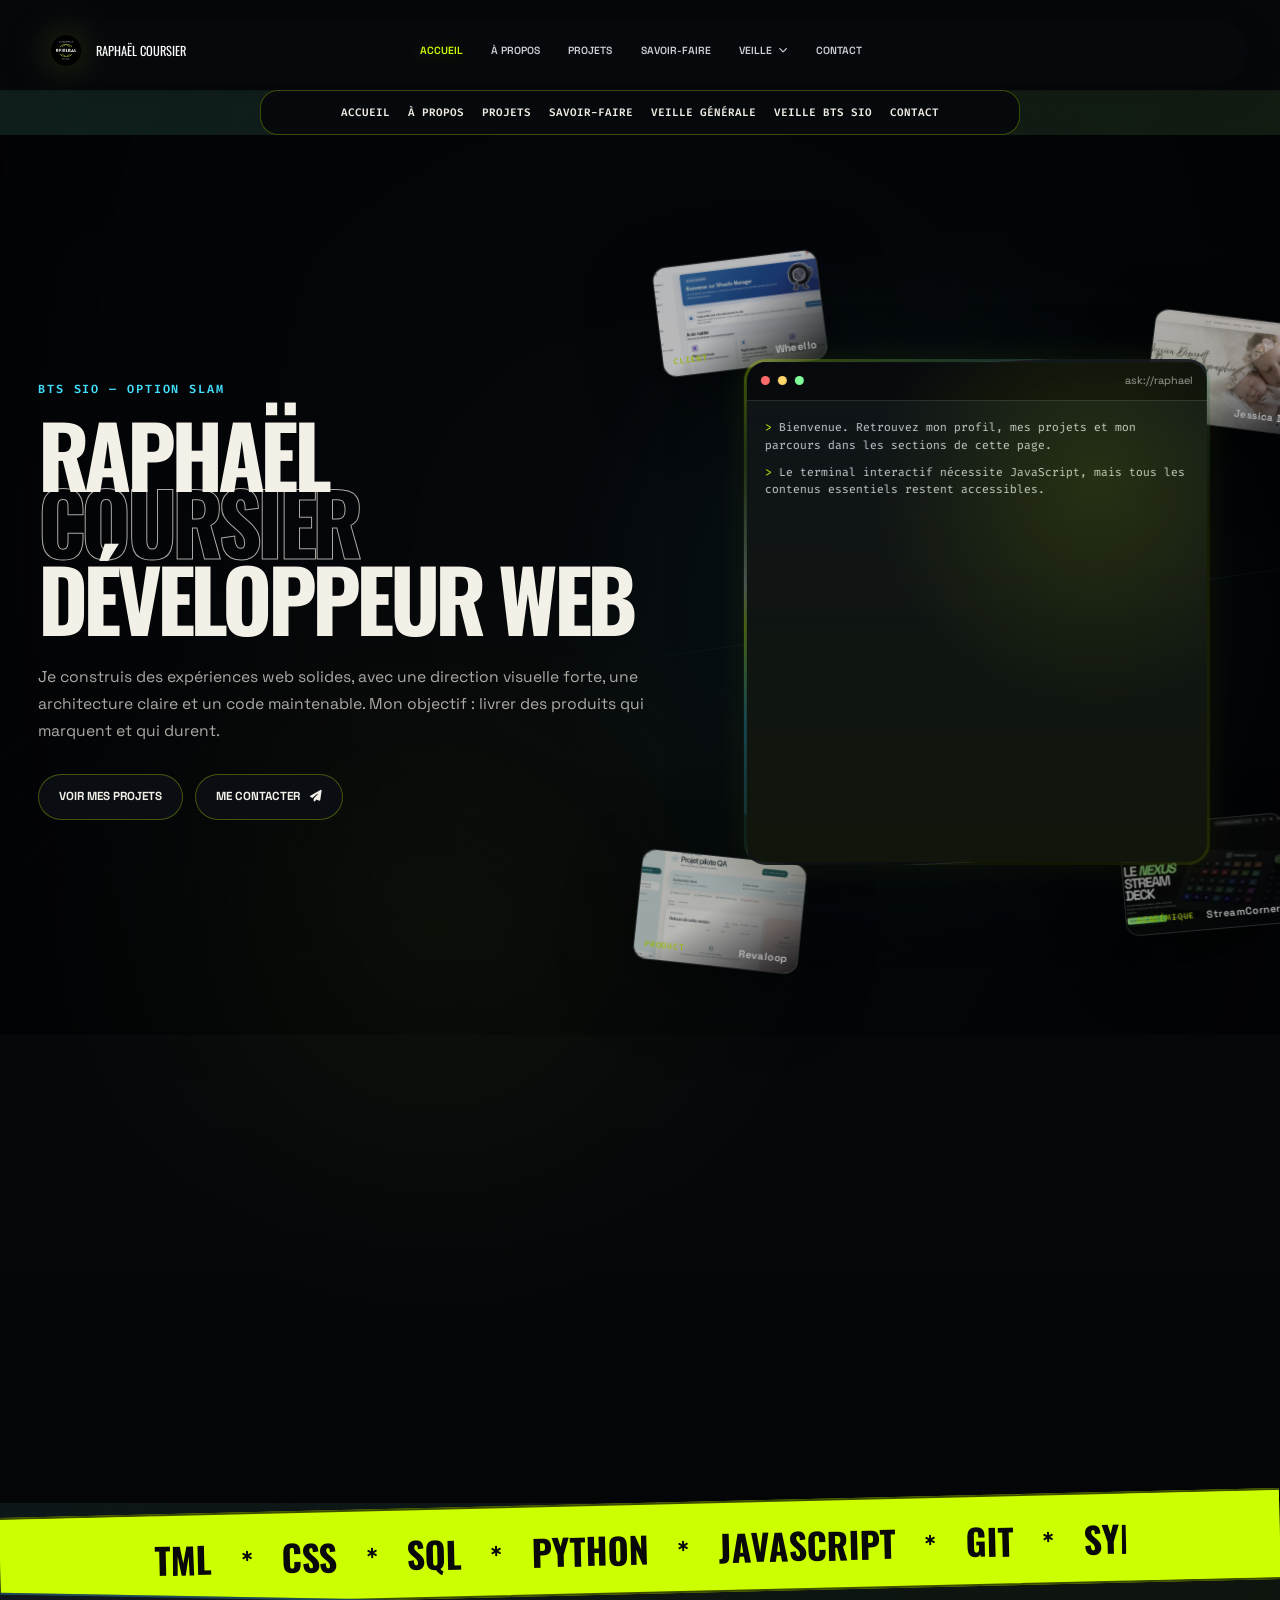
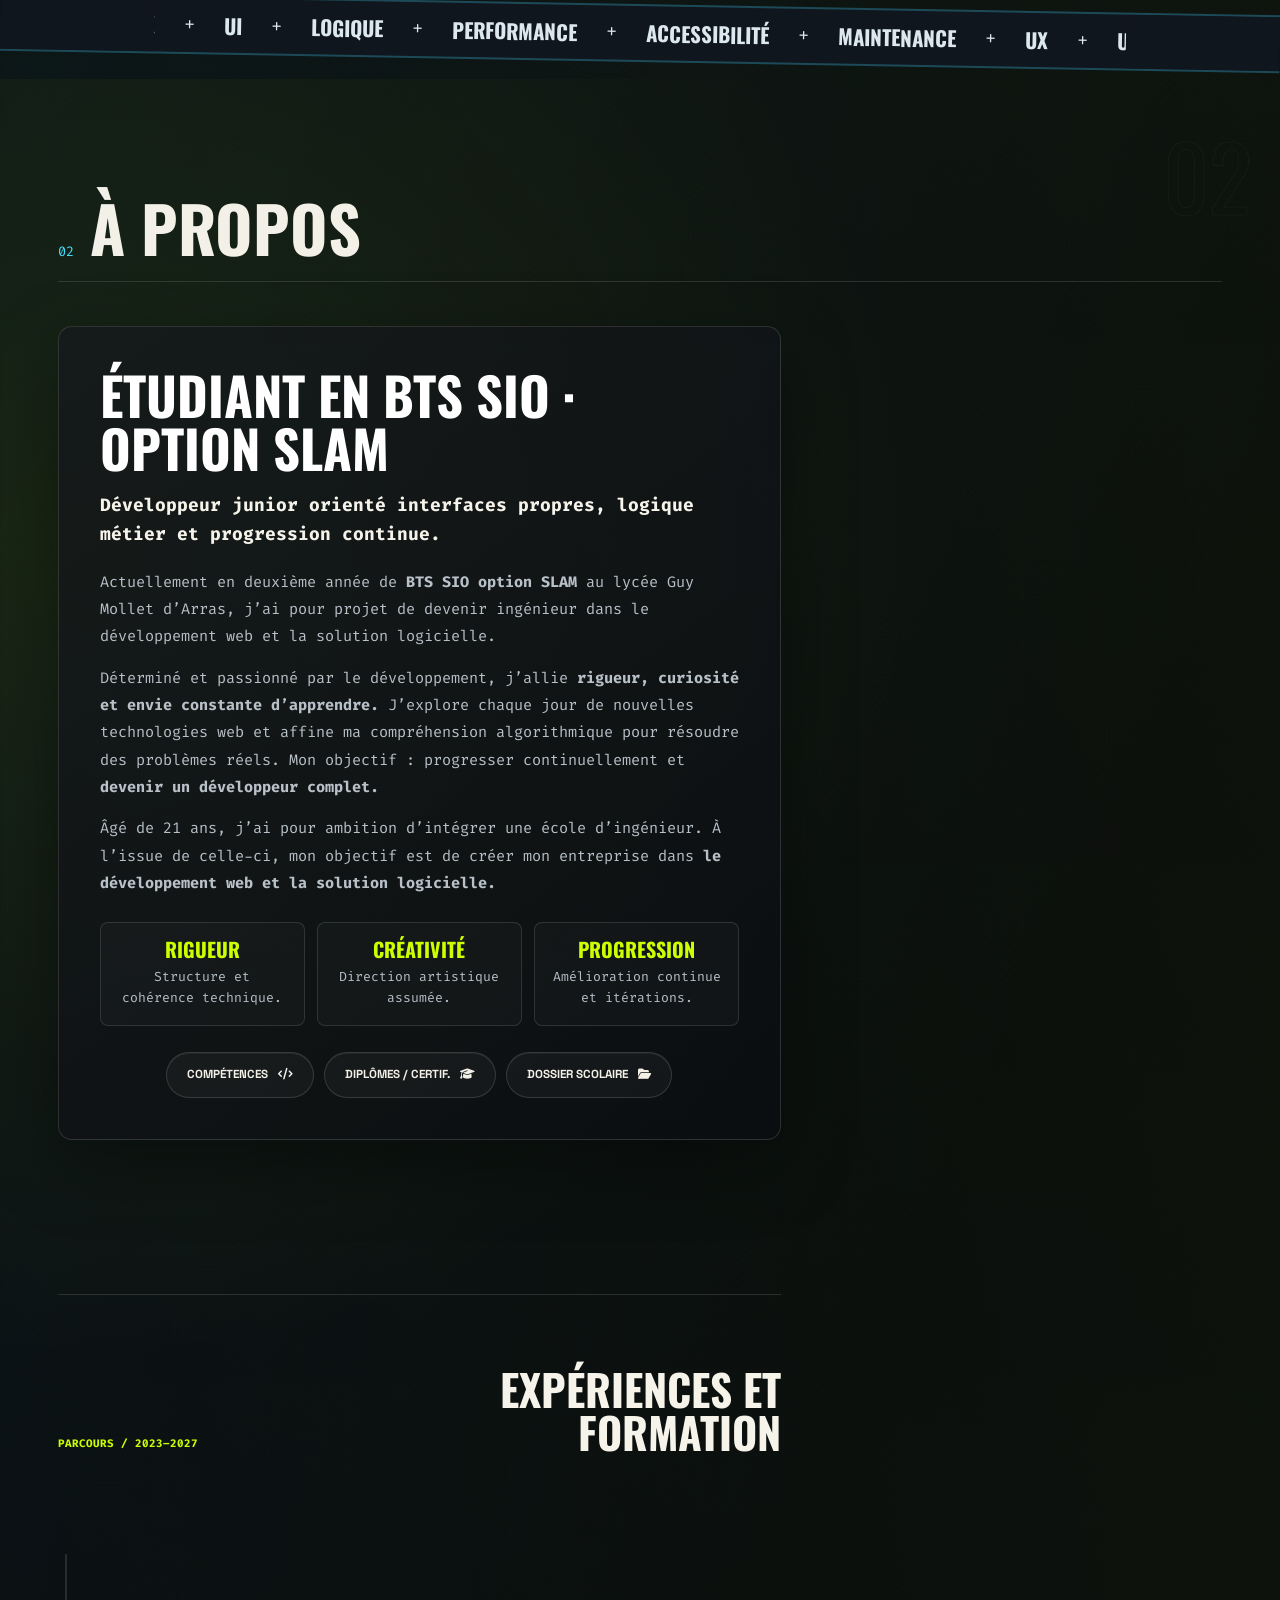
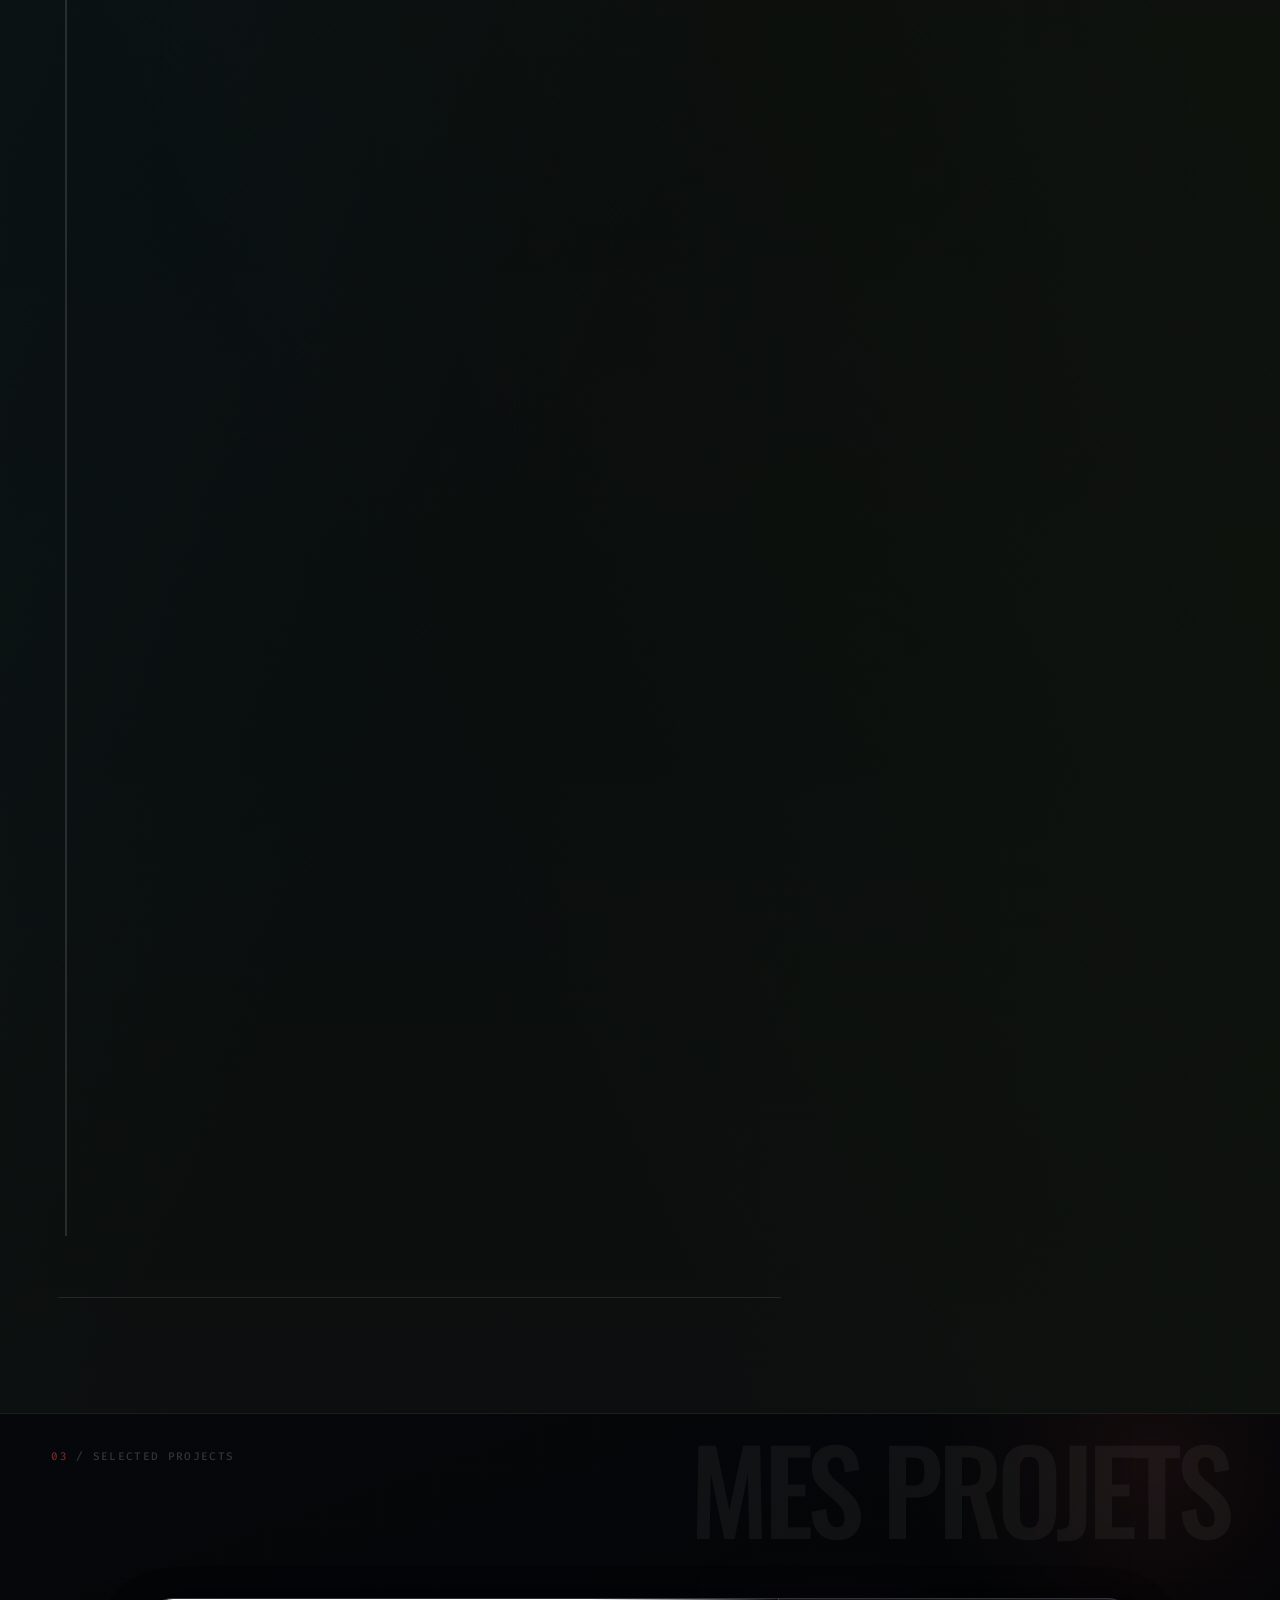
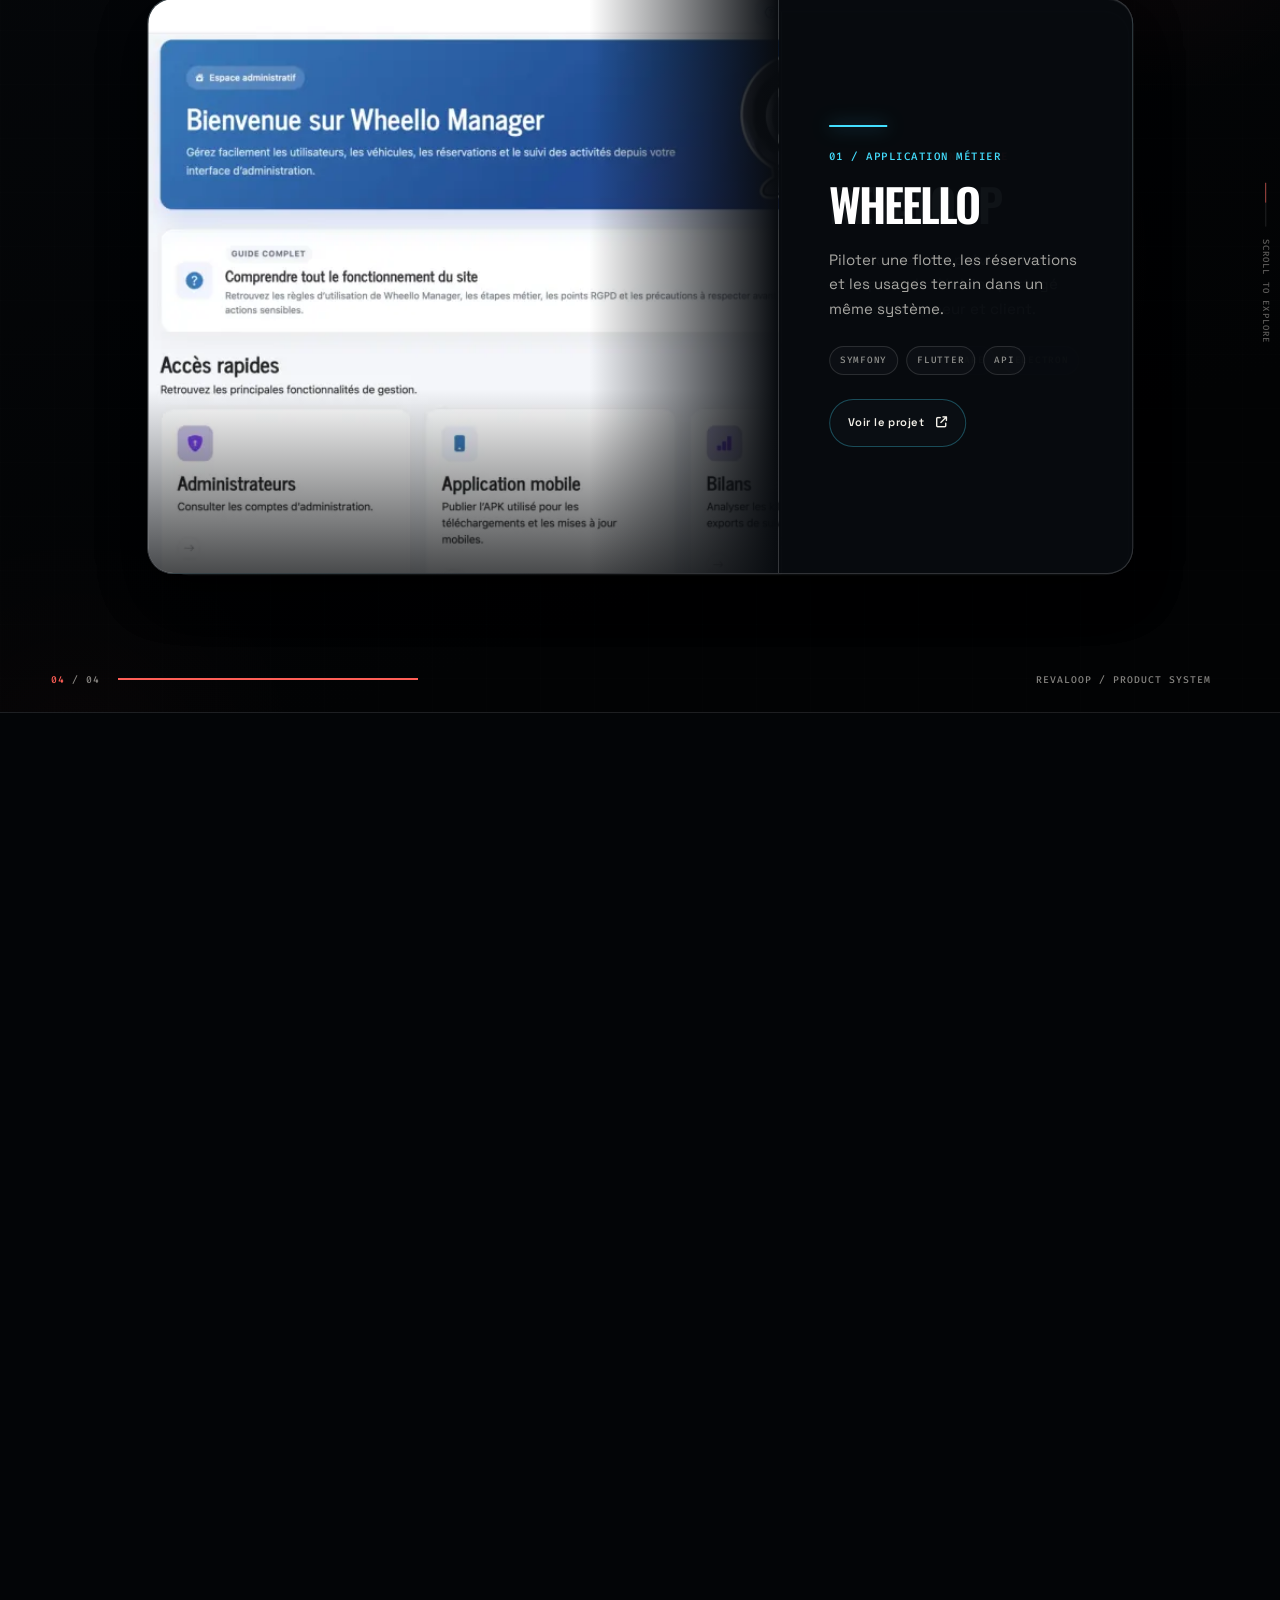
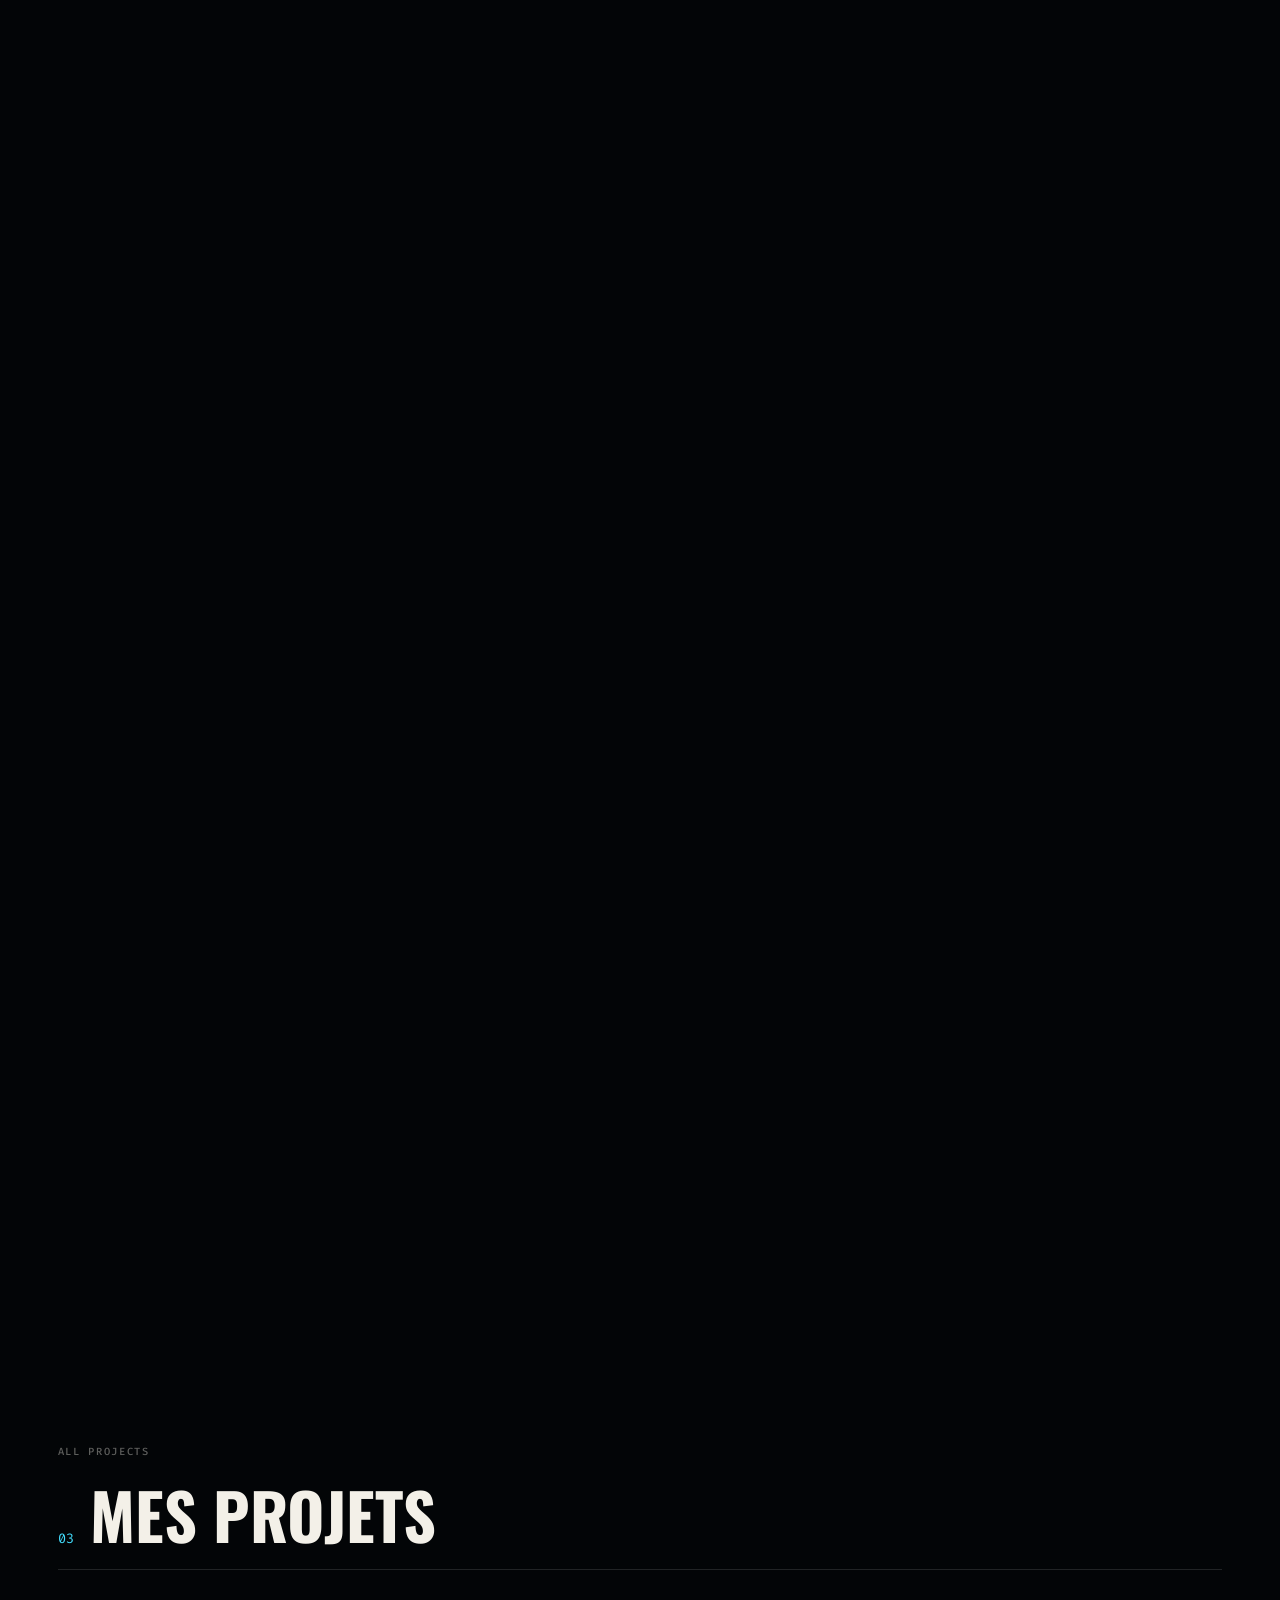
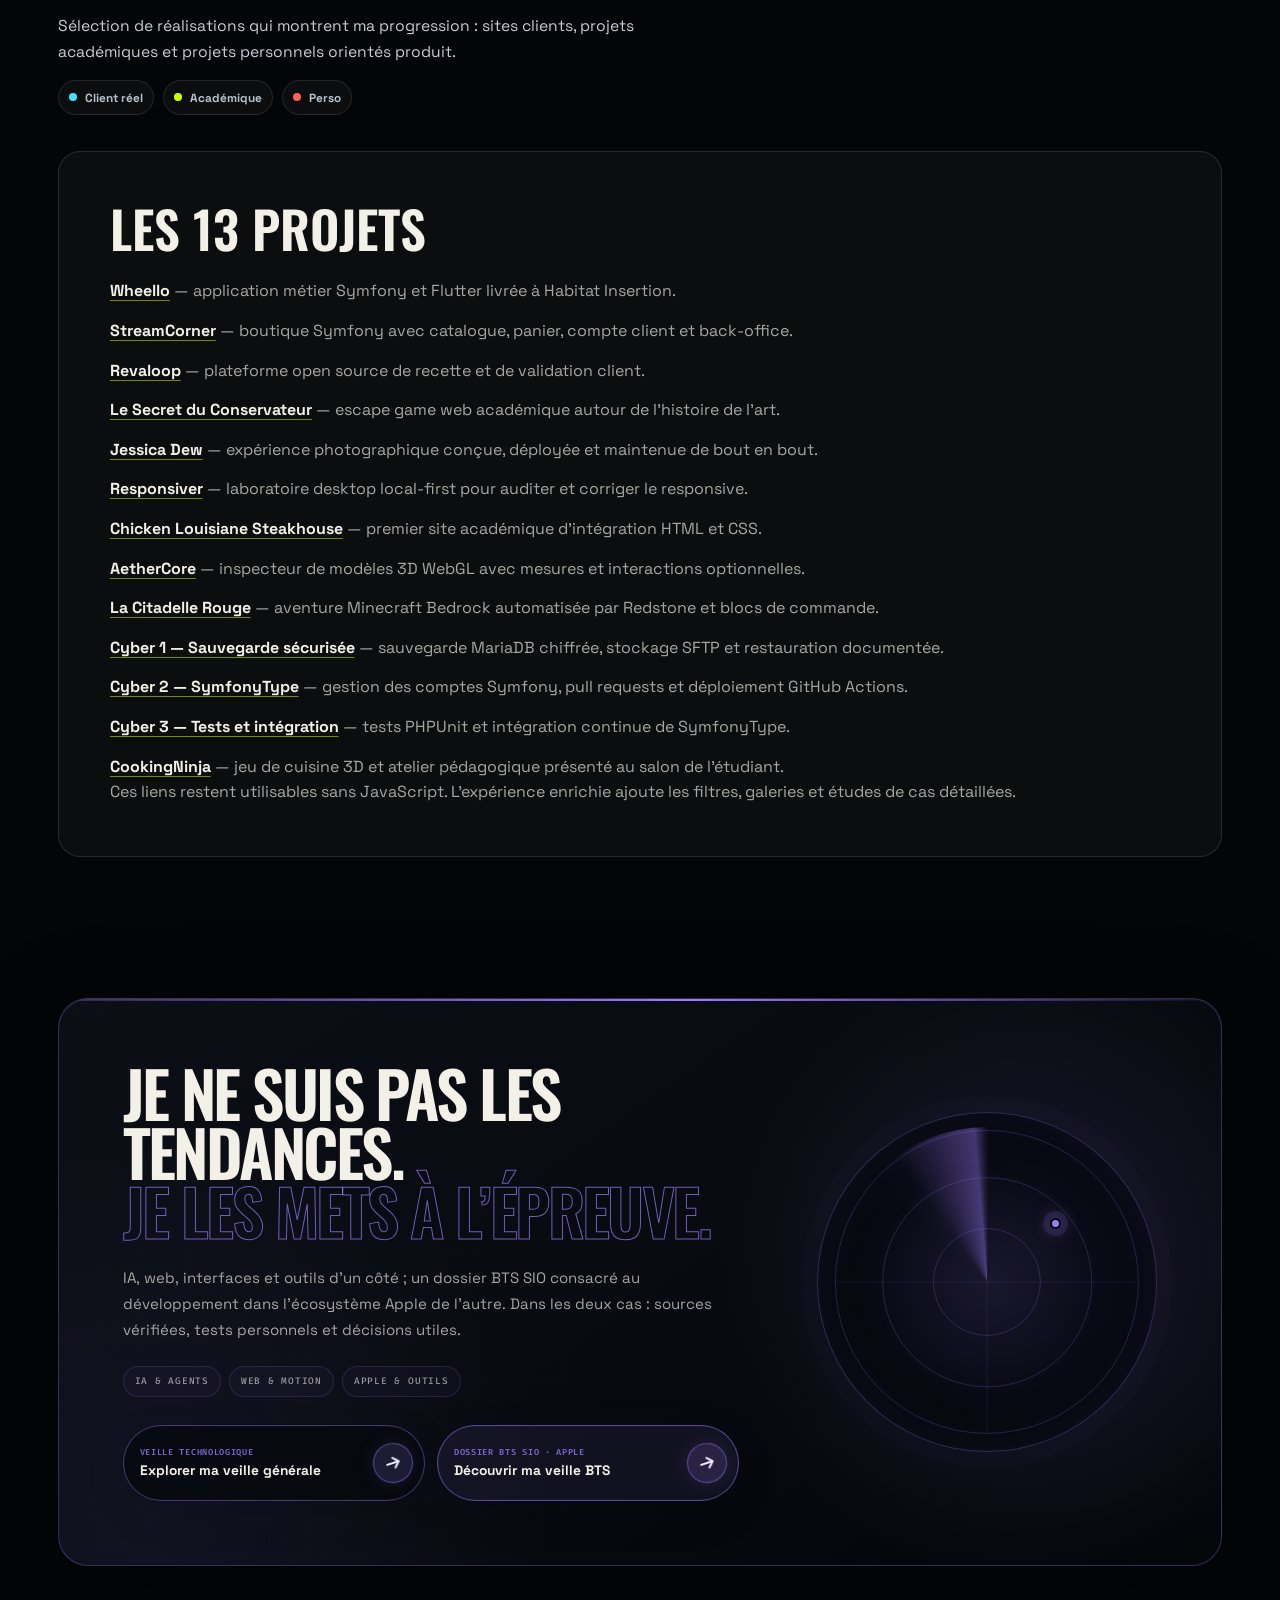
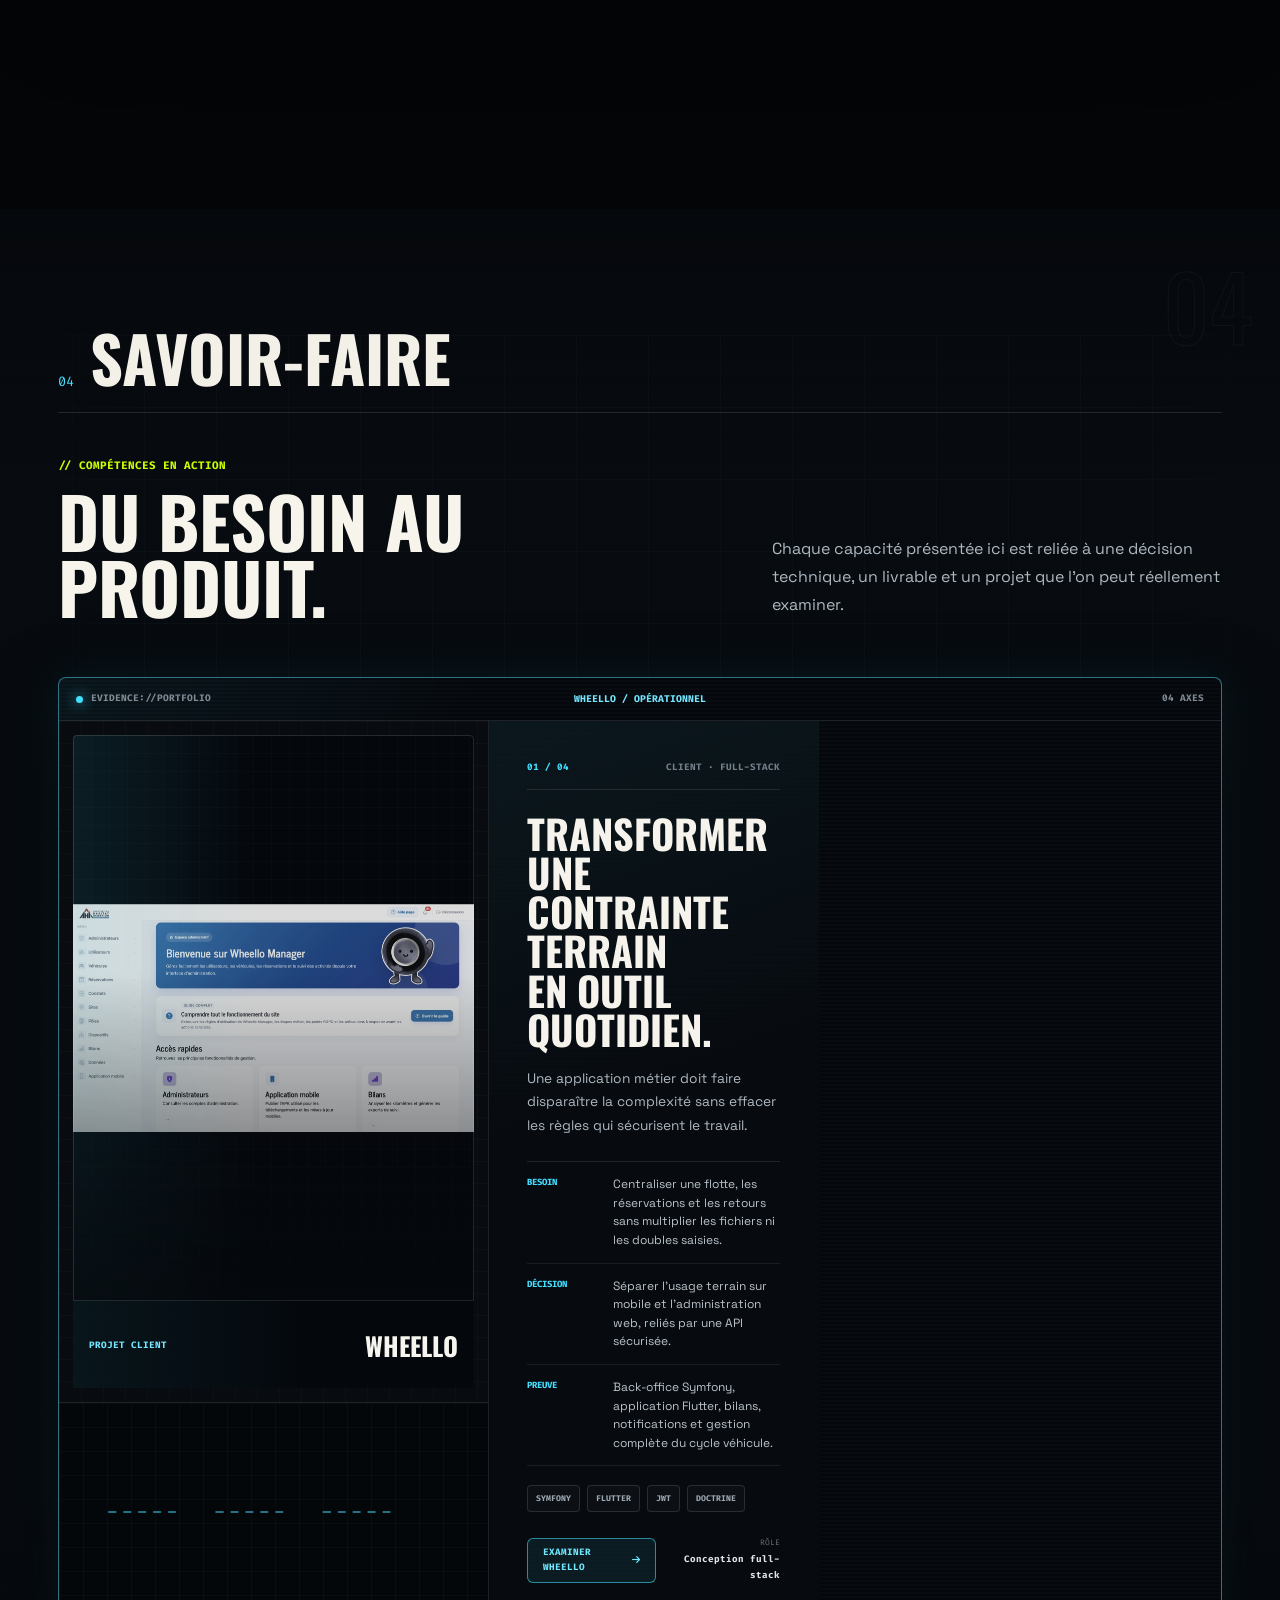
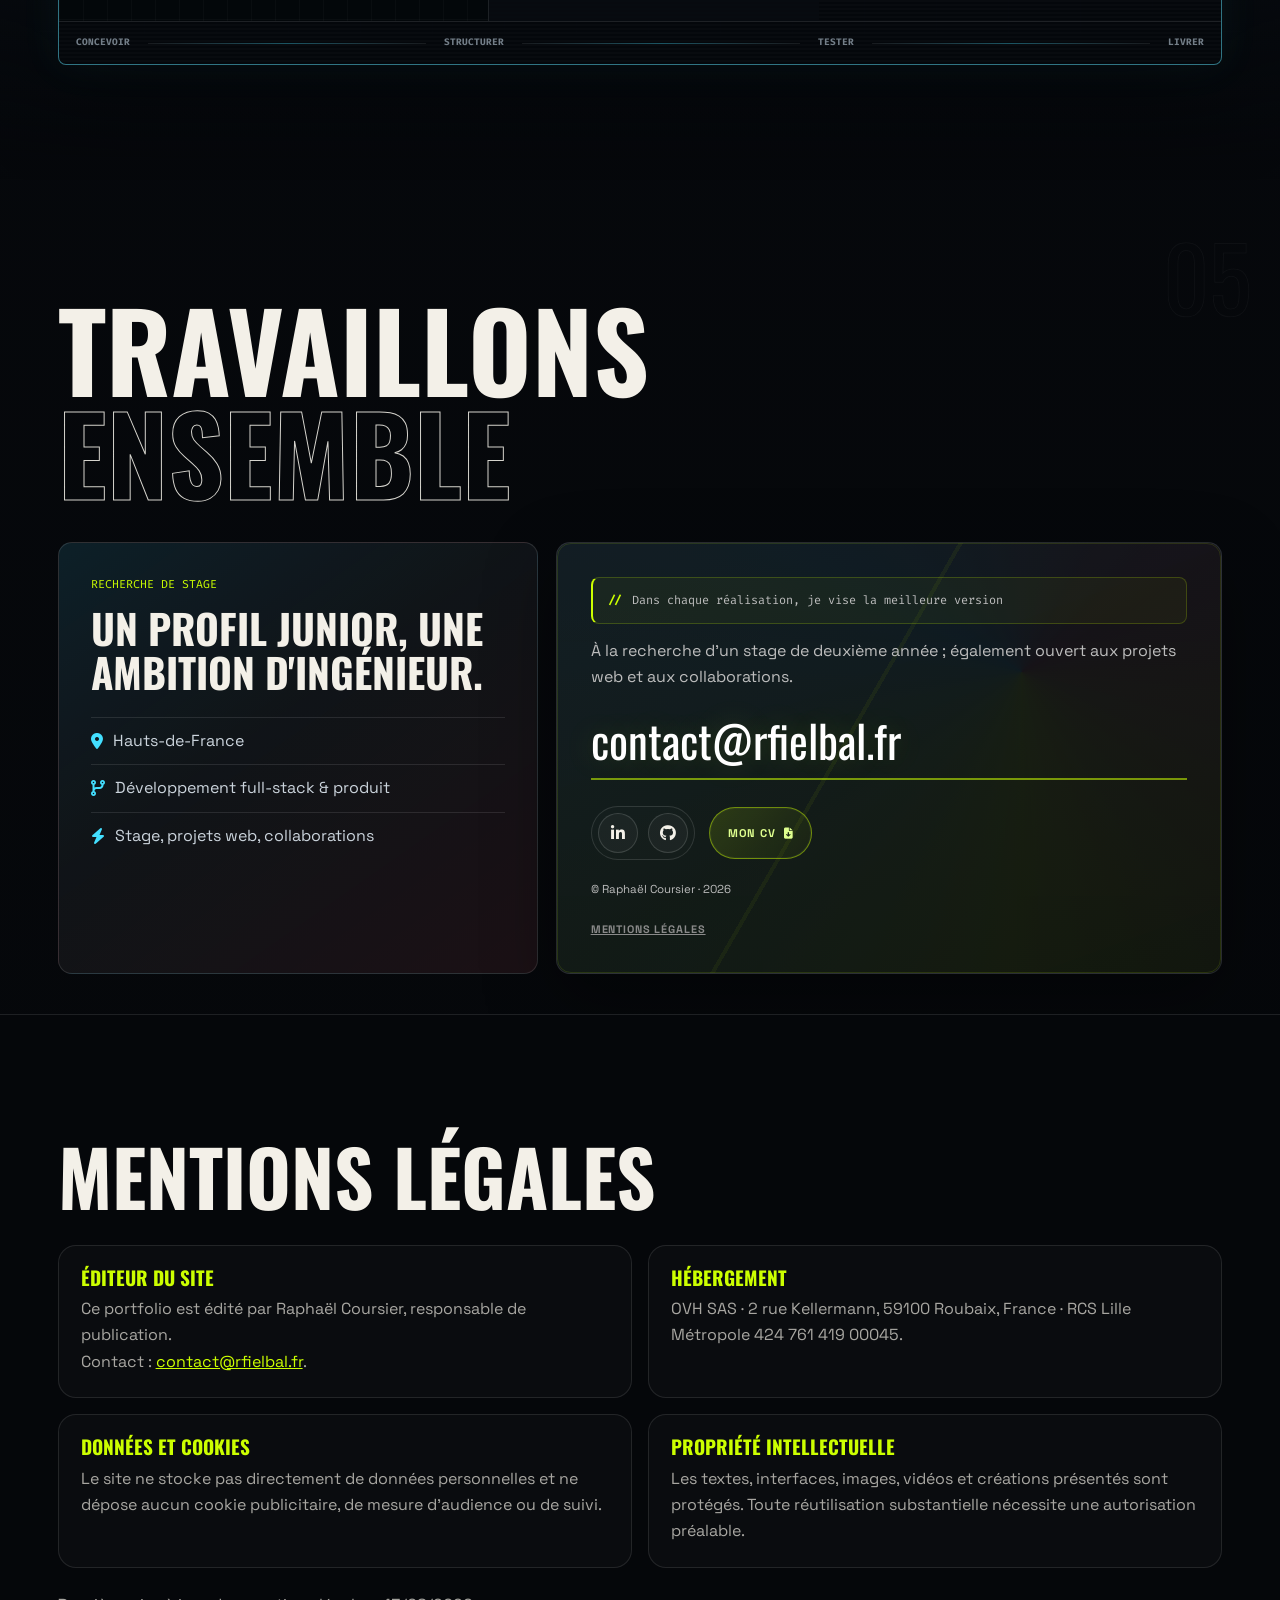
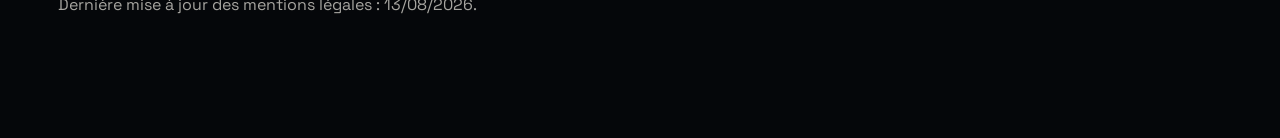
==== commit 9d6e6945: "Update portfolio projects and watch reports, add CookingNinja demo Add Cyber 3 resources, refreshed " ====
--- a/index.html
+++ b/index.html
@@ -719,7 +719,7 @@
                         <button class="filter-btn" data-filter="academique" data-magnetic type="button" aria-pressed="false" aria-controls="projects-grid">Académique</button>
                         <button class="filter-btn" data-filter="perso" data-magnetic type="button" aria-pressed="false" aria-controls="projects-grid">Perso</button>
                     </div>
-                    <p class="project-results-status" id="project-results-status" role="status" aria-live="polite" aria-atomic="true">11 projets affichés</p>
+                    <p class="project-results-status" id="project-results-status" role="status" aria-live="polite" aria-atomic="true">13 projets affichés</p>
                 </div>
 
                 <div class="project-legend reveal delay-1" aria-label="Lecture des projets">
@@ -729,7 +729,7 @@
                 </div>
 
                 <div class="no-js-projects js-fallback-projects">
-                    <h3>Les 11 projets</h3>
+                    <h3>Les 13 projets</h3>
                     <ul>
                         <li id="fallback-project-wheello"><a href="https://www.linkedin.com/posts/rapha%C3%ABl-coursier_stage-btssio-daezveloppementweb-activity-7466384911877242881-9ZZc/" target="_blank" rel="noopener noreferrer"><strong>Wheello</strong></a> — application métier Symfony et Flutter livrée à Habitat Insertion.</li>
                         <li id="fallback-project-streamcorner"><a href="https://stream-corner.rfielbal.fr" target="_blank" rel="noopener noreferrer"><strong>StreamCorner</strong></a> — boutique Symfony avec catalogue, panier, compte client et back-office.</li>
@@ -742,6 +742,8 @@
                         <li id="fallback-project-citadelle-rouge"><a href="./images/projects/citadelle-rouge/cover.webp"><strong>La Citadelle Rouge</strong></a> — aventure Minecraft Bedrock automatisée par Redstone et blocs de commande.</li>
                         <li id="fallback-project-cyber-1-sauvegarde"><a href="./cyber-1-sauvegarde.html"><strong>Cyber 1 — Sauvegarde sécurisée</strong></a> — sauvegarde MariaDB chiffrée, stockage SFTP et restauration documentée.</li>
                         <li id="fallback-project-cyber-2-authentification"><a href="./cyber-2-authentification.html"><strong>Cyber 2 — SymfonyType</strong></a> — gestion des comptes Symfony, pull requests et déploiement GitHub Actions.</li>
+                        <li id="fallback-project-cyber-3-tests-integration"><a href="./cyber-3-tests-integration.html"><strong>Cyber 3 — Tests et intégration</strong></a> — tests PHPUnit et intégration continue de SymfonyType.</li>
+                        <li id="fallback-project-cookingninja"><a href="./demos/cooking-ninja/" target="_blank" rel="noopener noreferrer"><strong>CookingNinja</strong></a> — jeu de cuisine 3D et atelier pédagogique présenté au salon de l’étudiant.</li>
                     </ul>
                     <p>Ces liens restent utilisables sans JavaScript. L'expérience enrichie ajoute les filtres, galeries et études de cas détaillées.</p>
                 </div>
@@ -1271,7 +1273,7 @@
     <script src="smooth-scroll.js?v=ux-coherence-20260801"></script>
     <script src="motion-engine.js?v=interaction-perf-20261023"></script>
     <script src="watch-navigation.js?v=watch-paths-20260905"></script>
-    <script src="script.js?v=cyber-pages-20261023"></script>
-    <script src="cinematic.js?v=interaction-perf-20261023"></script>
+    <script src="script.js?v=content-20261121"></script>
+    <script src="cinematic.js?v=startup-20261121"></script>
 </body>
 </html>
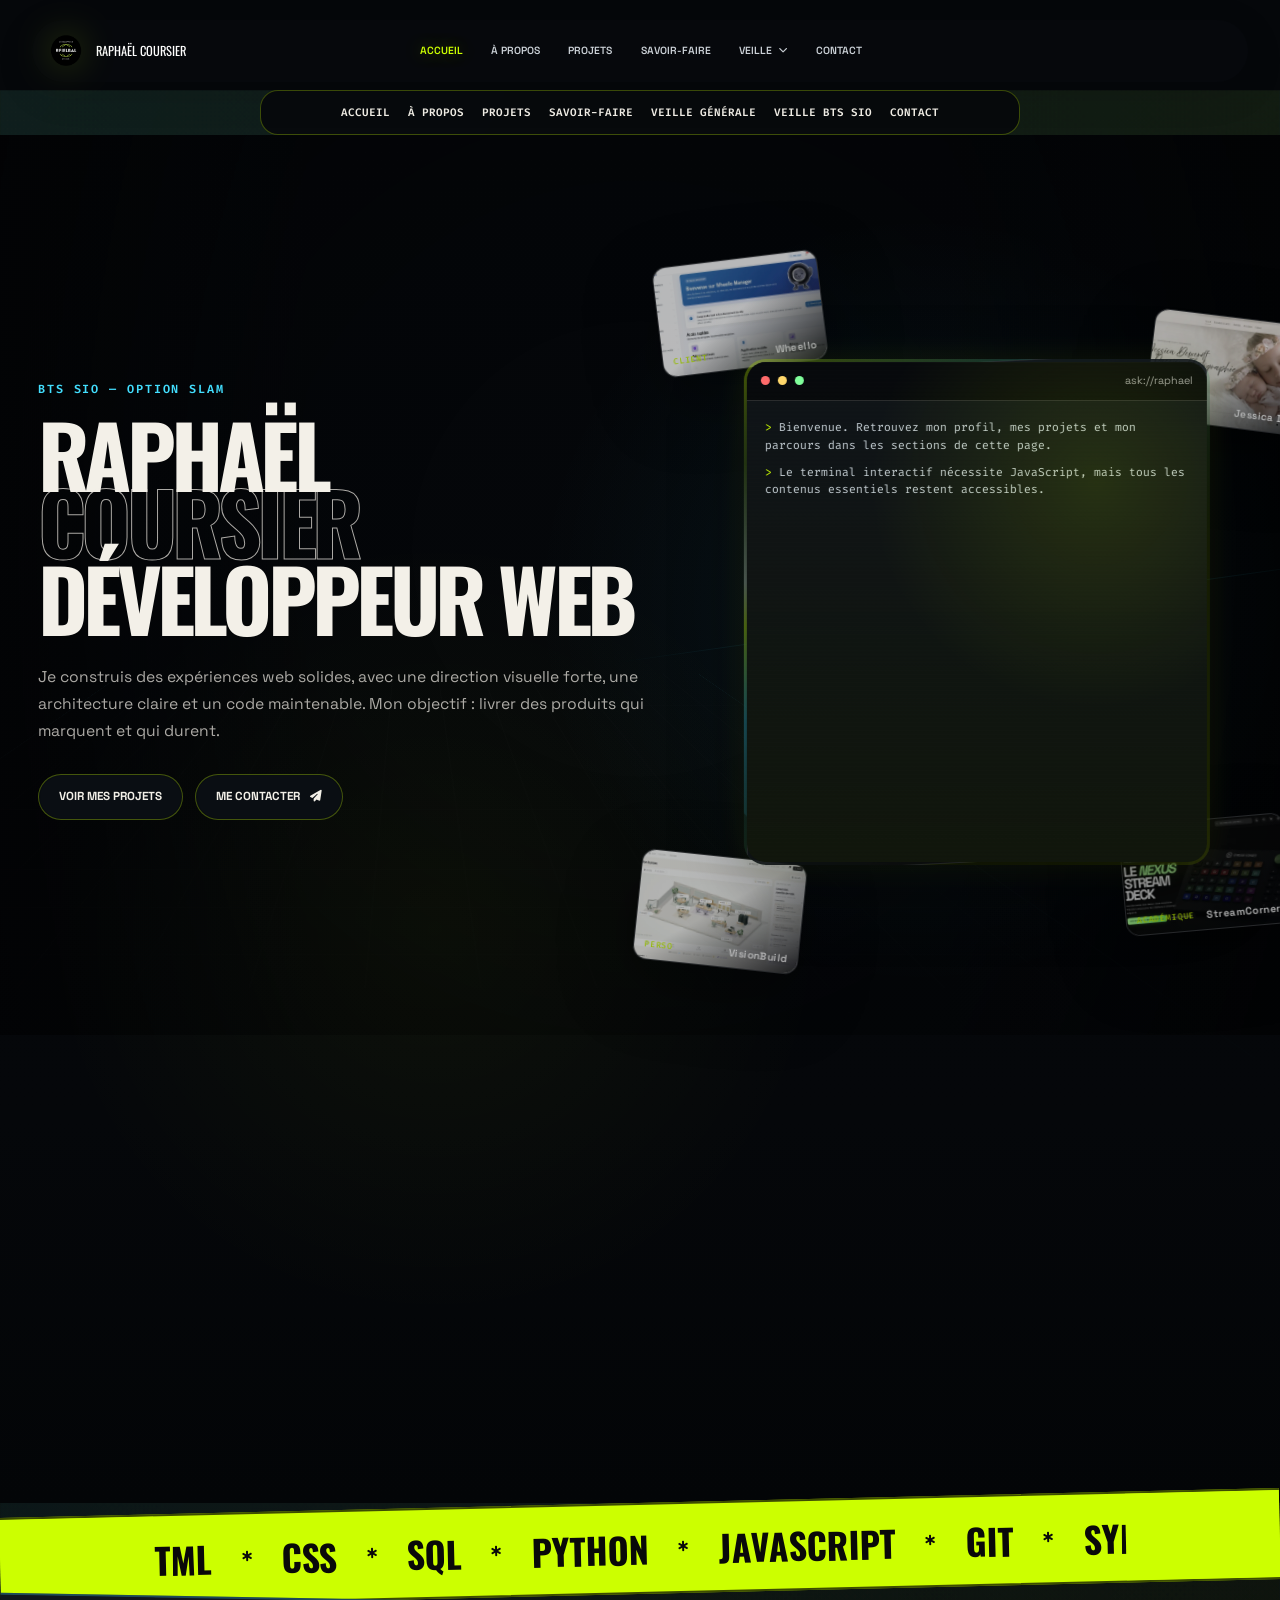
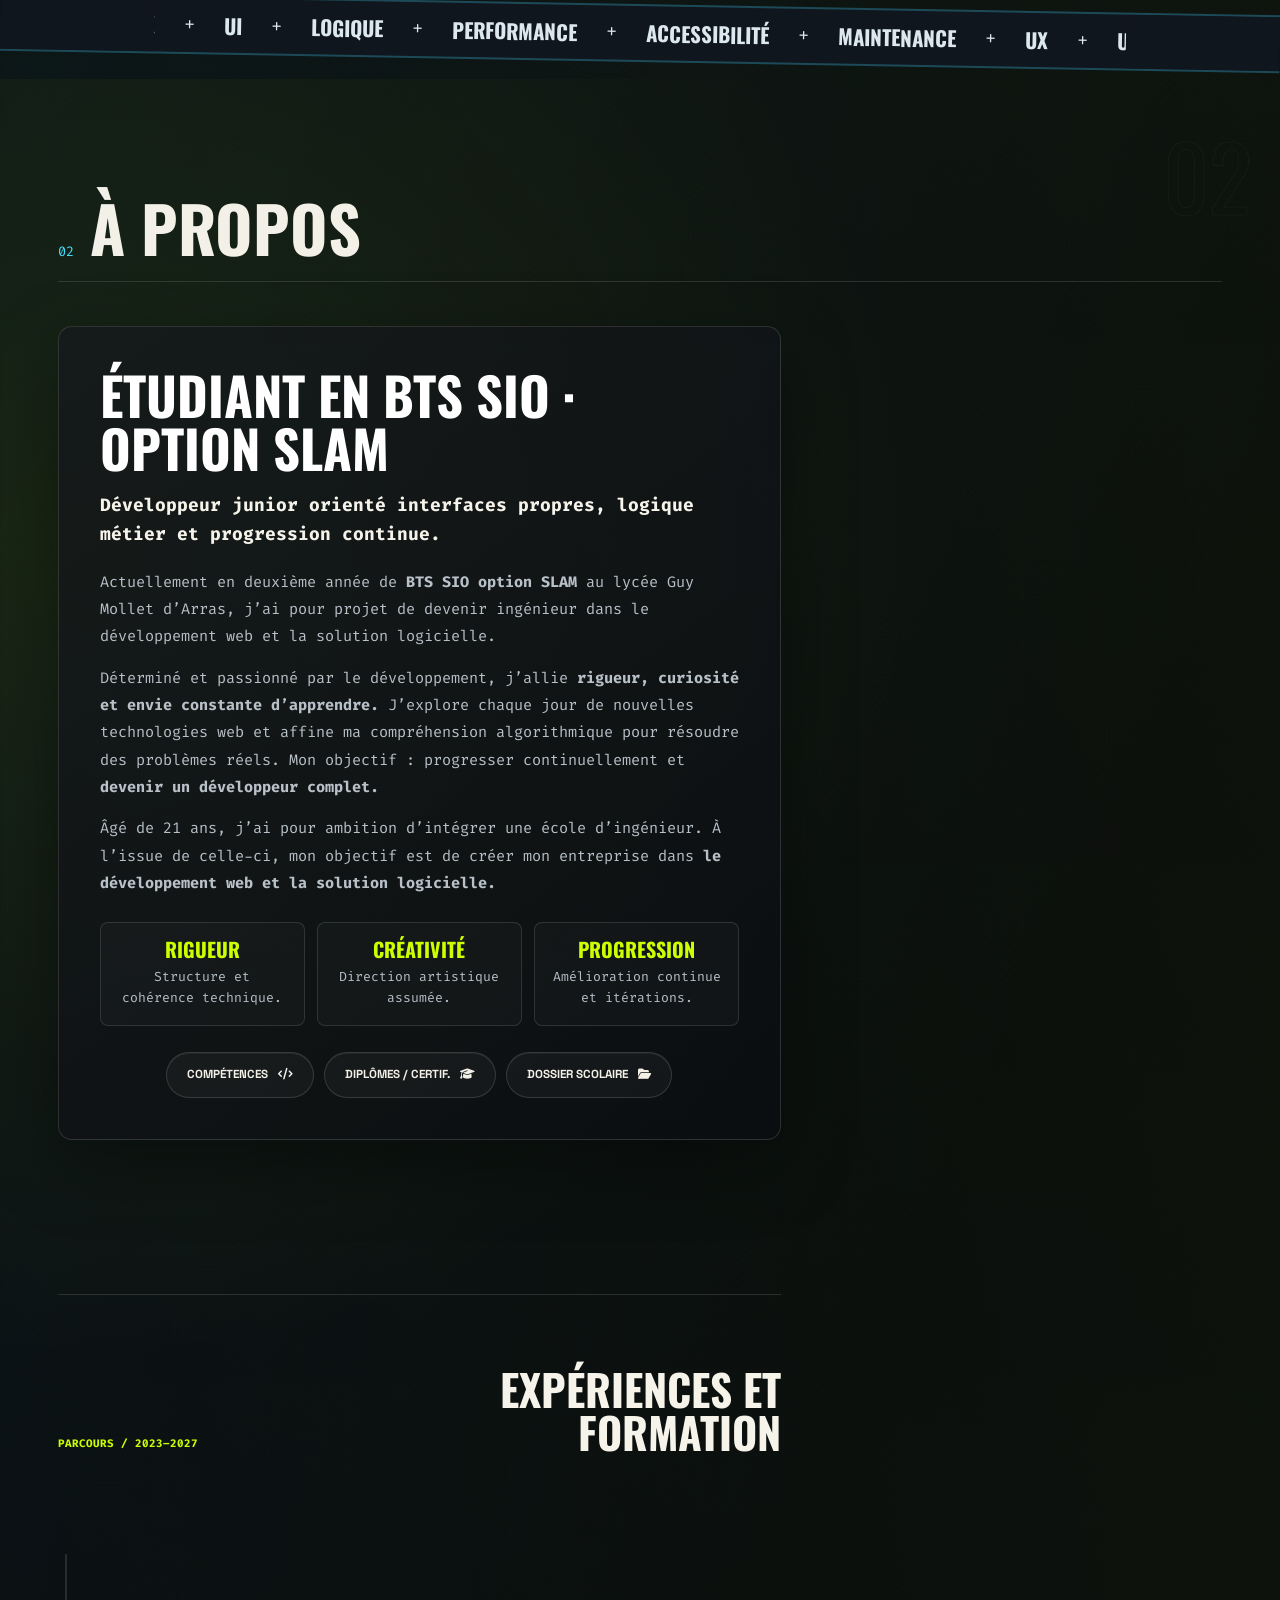
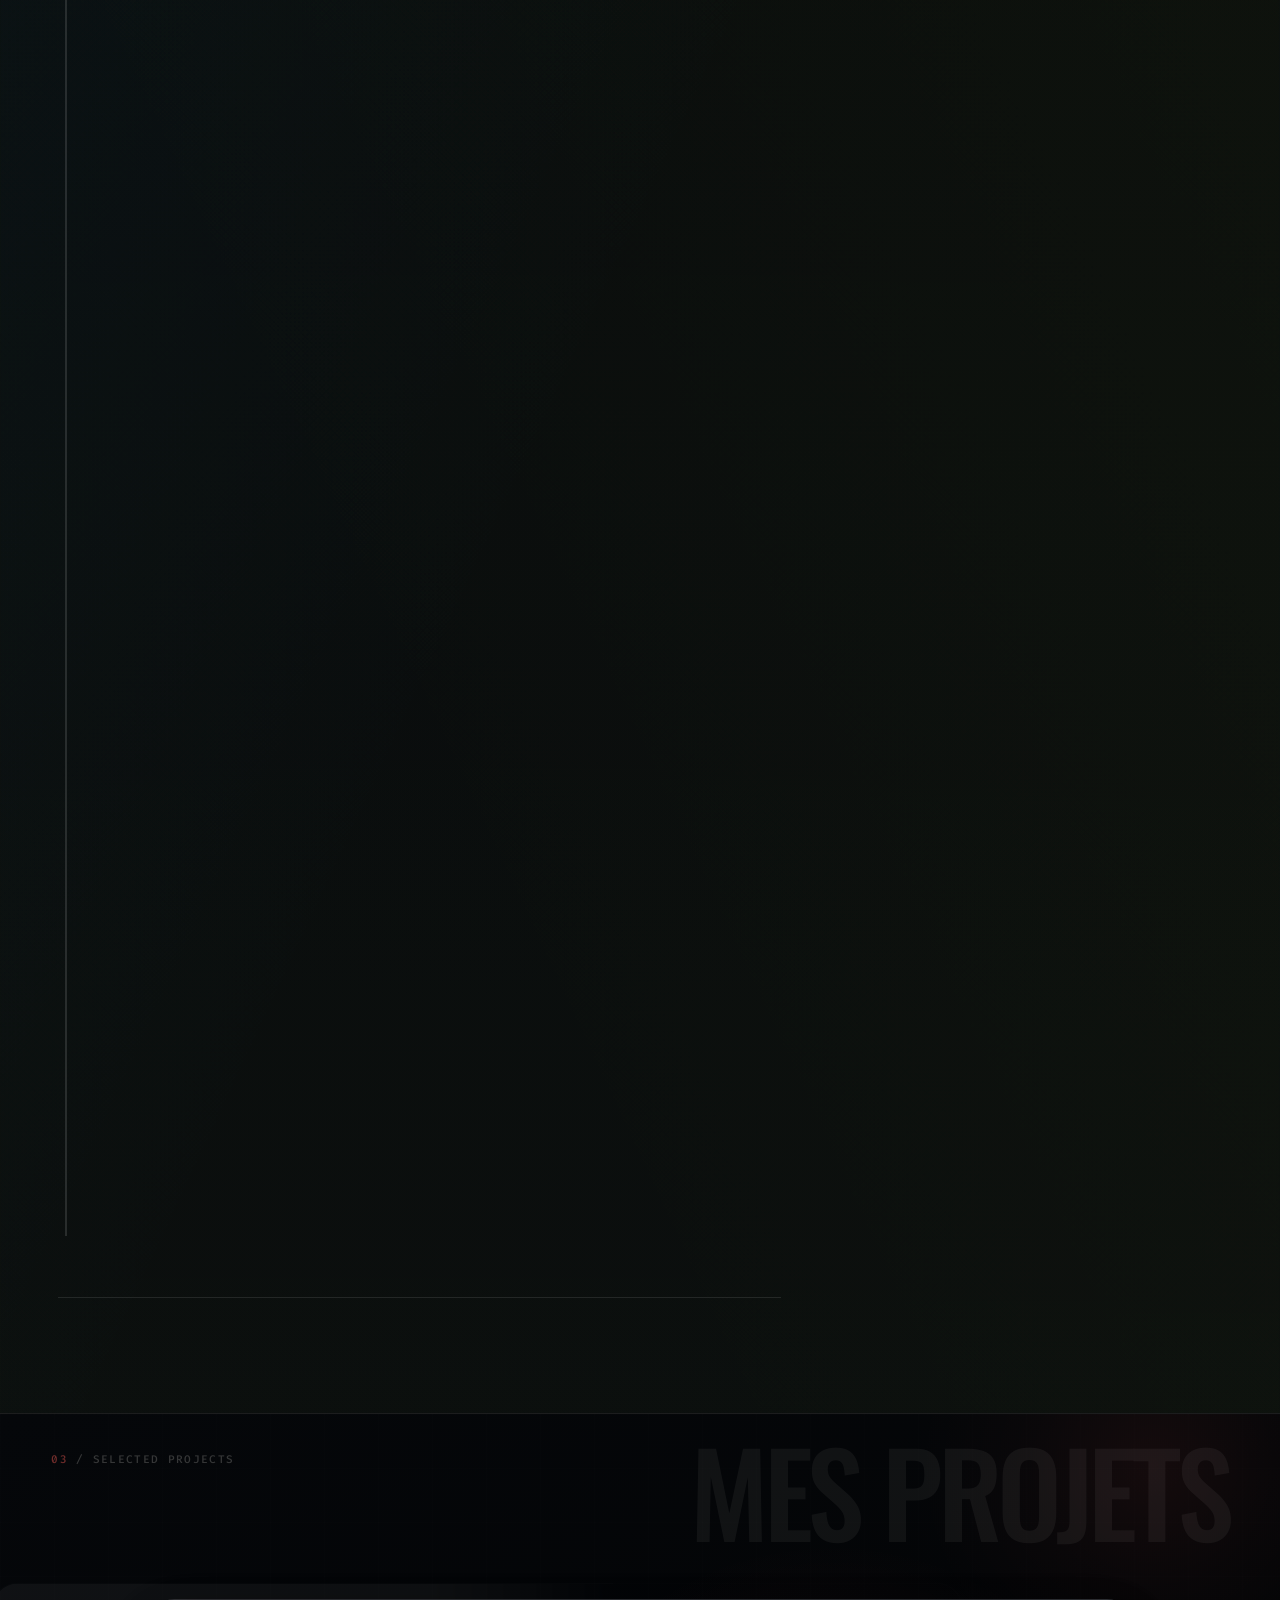
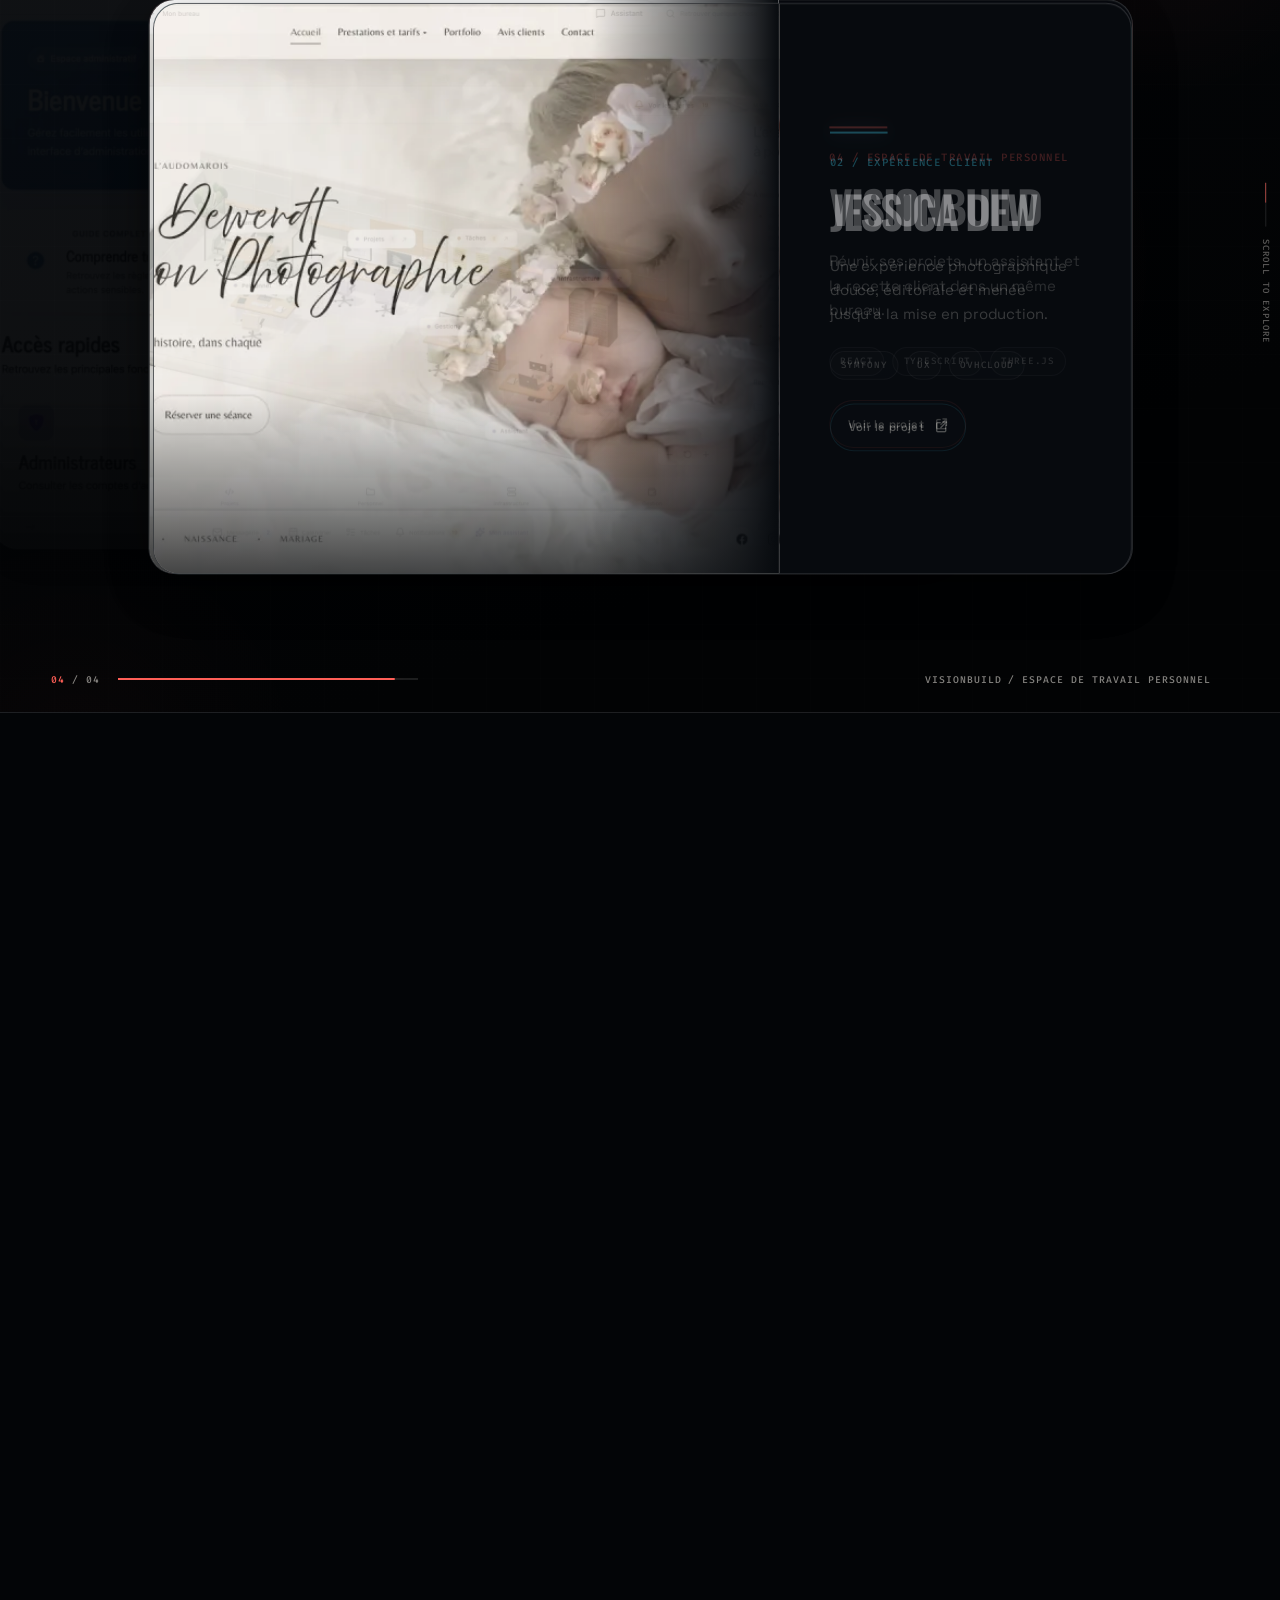
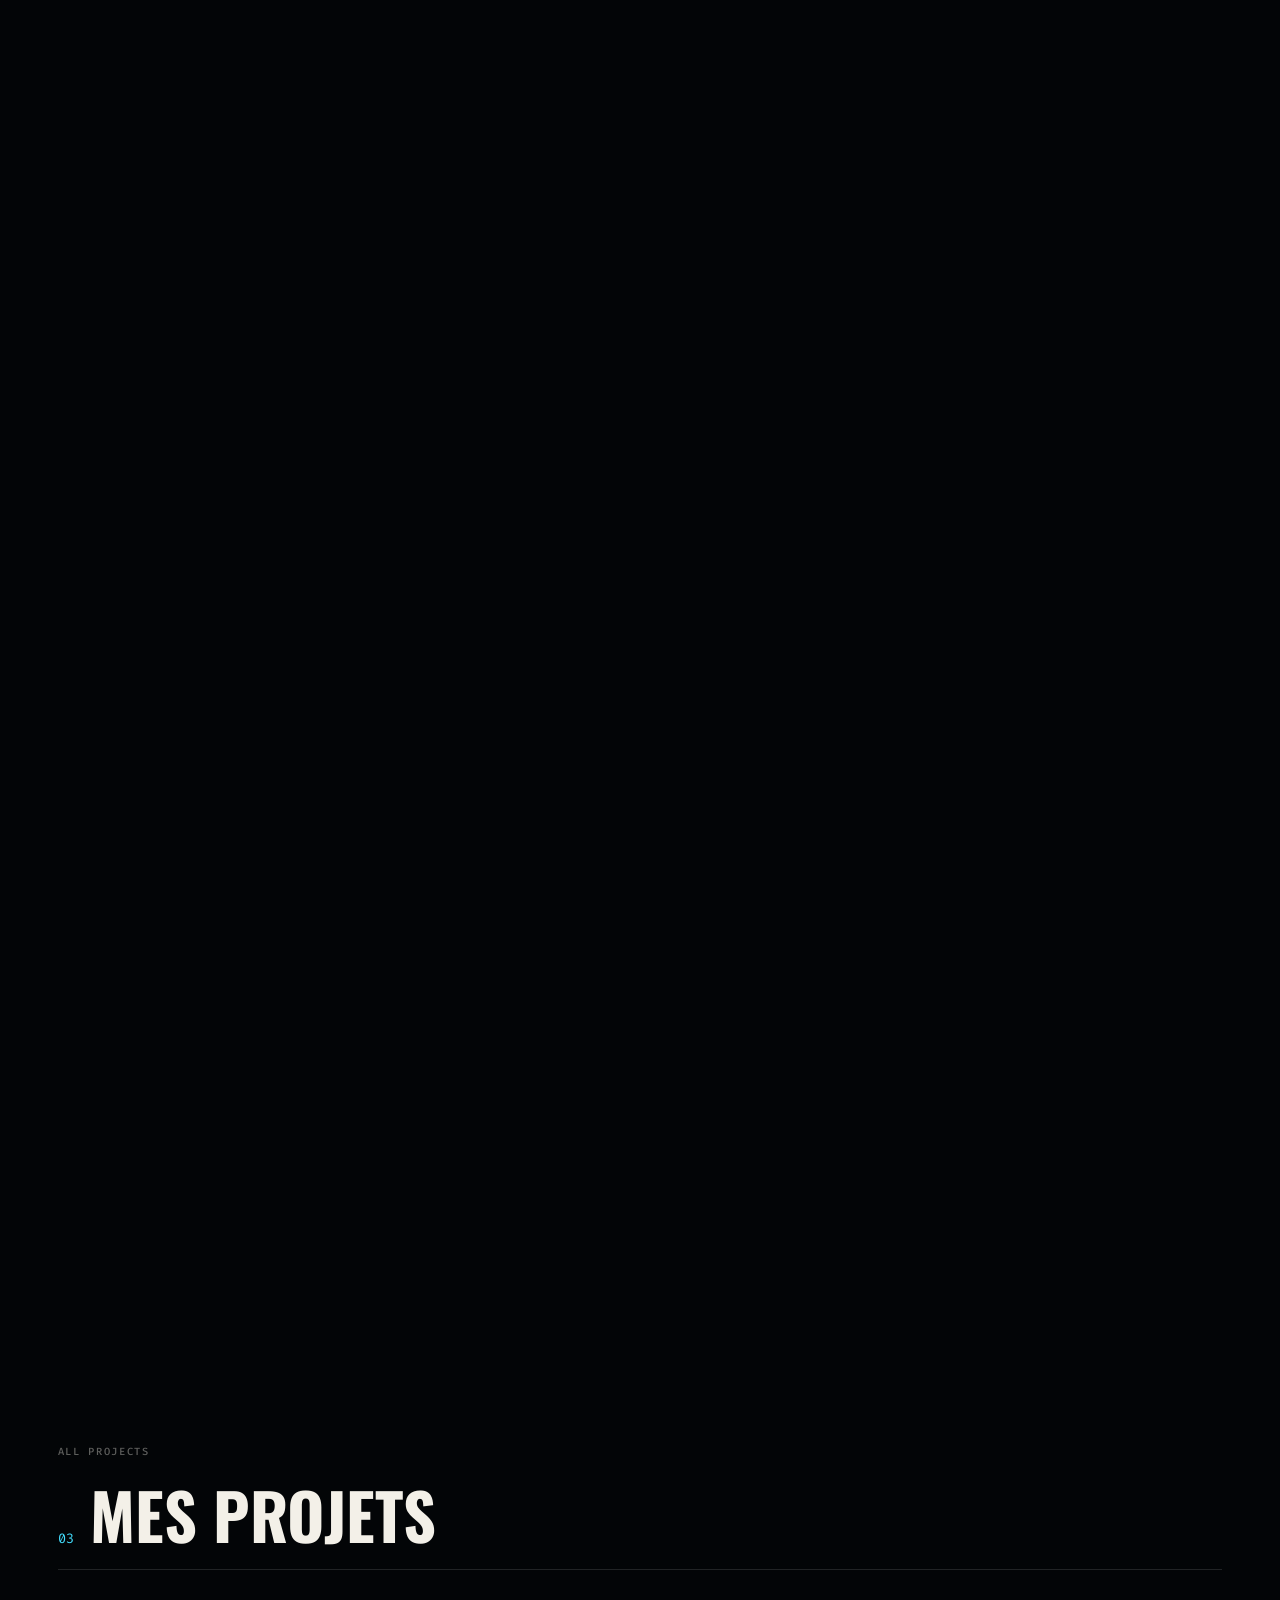
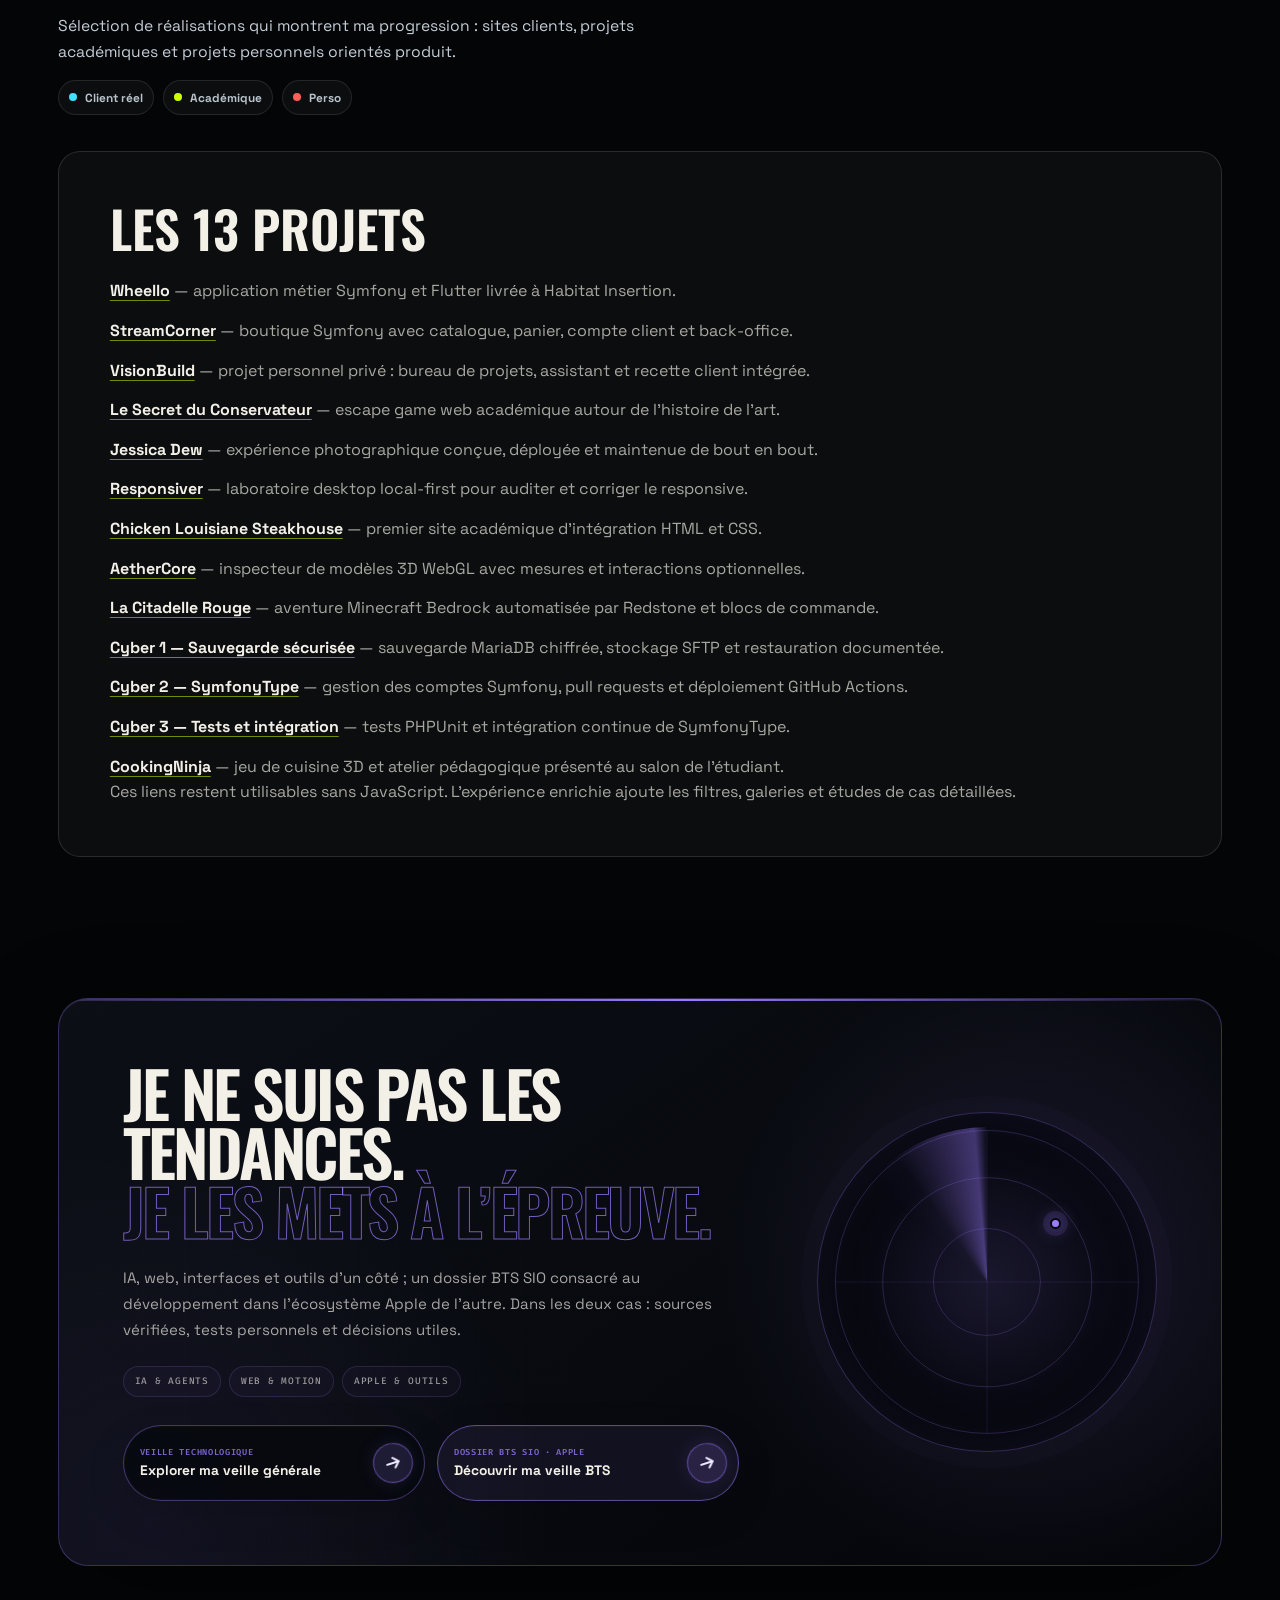
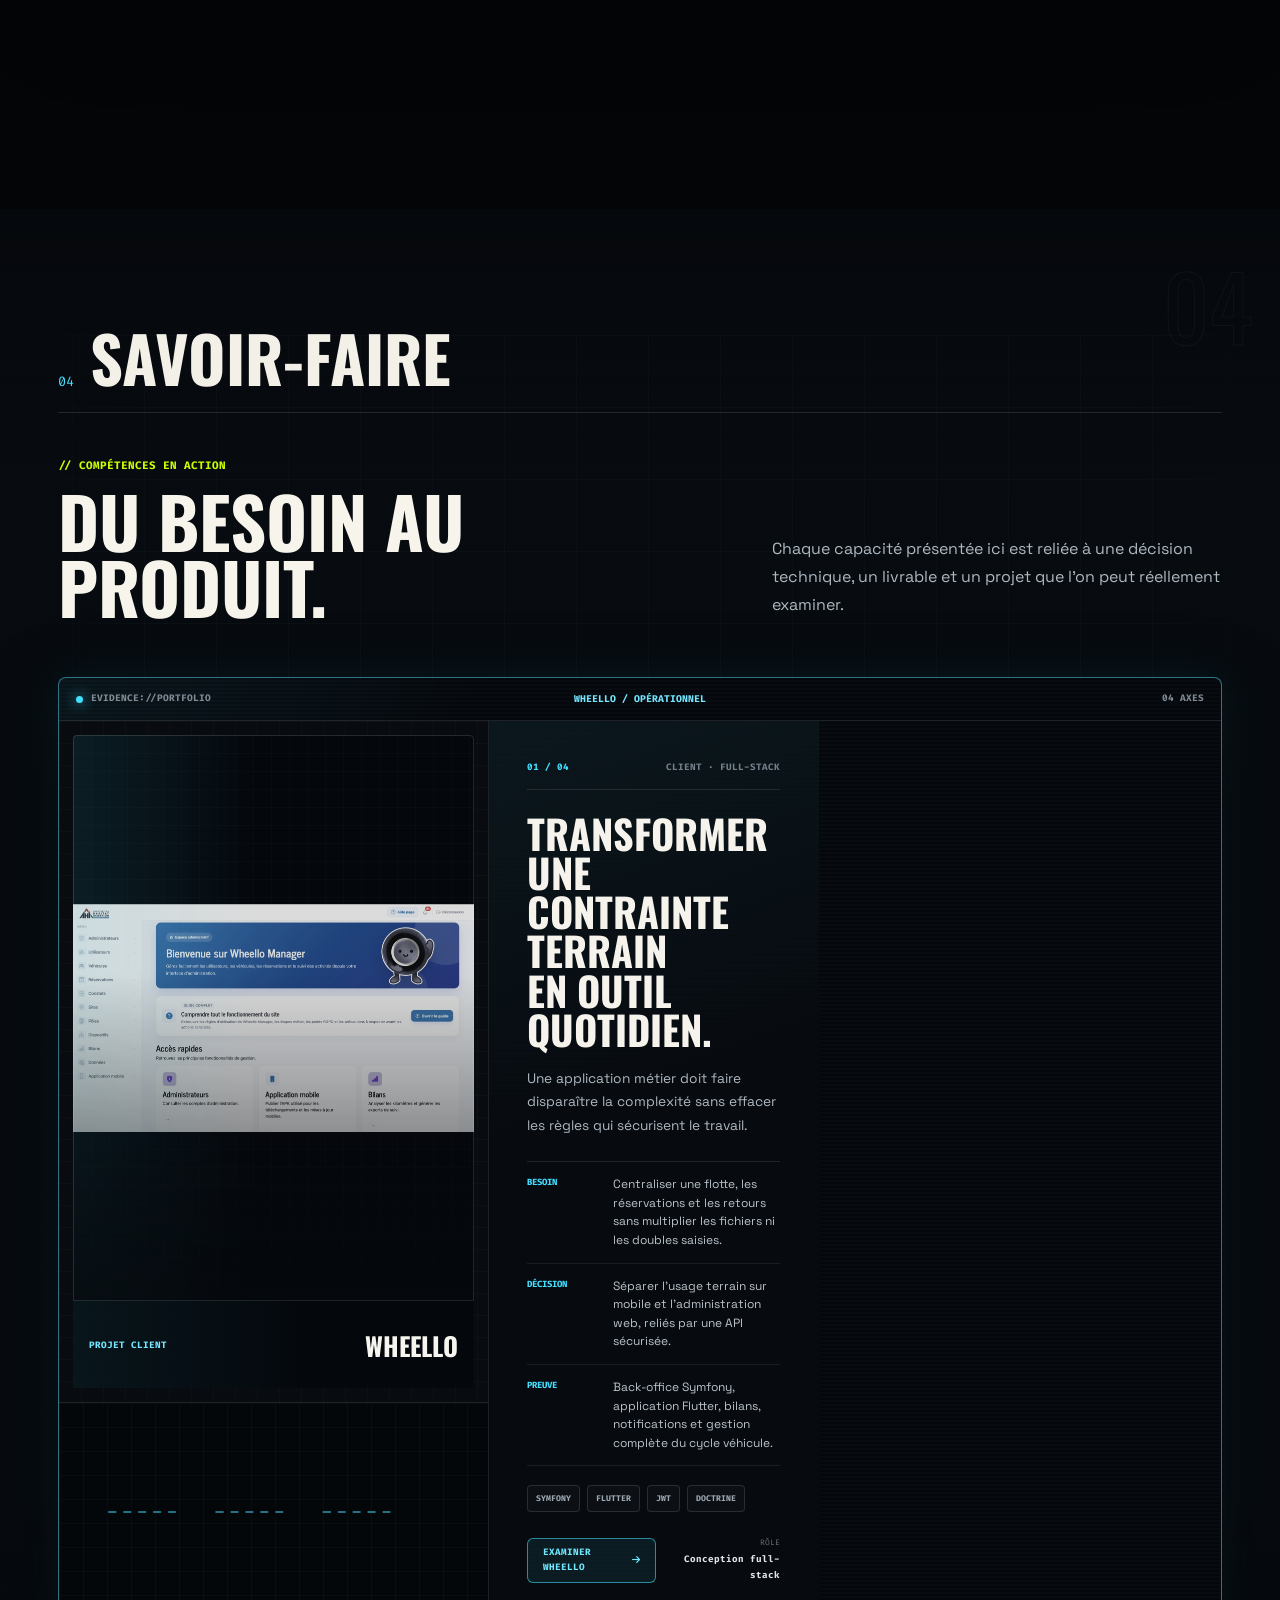
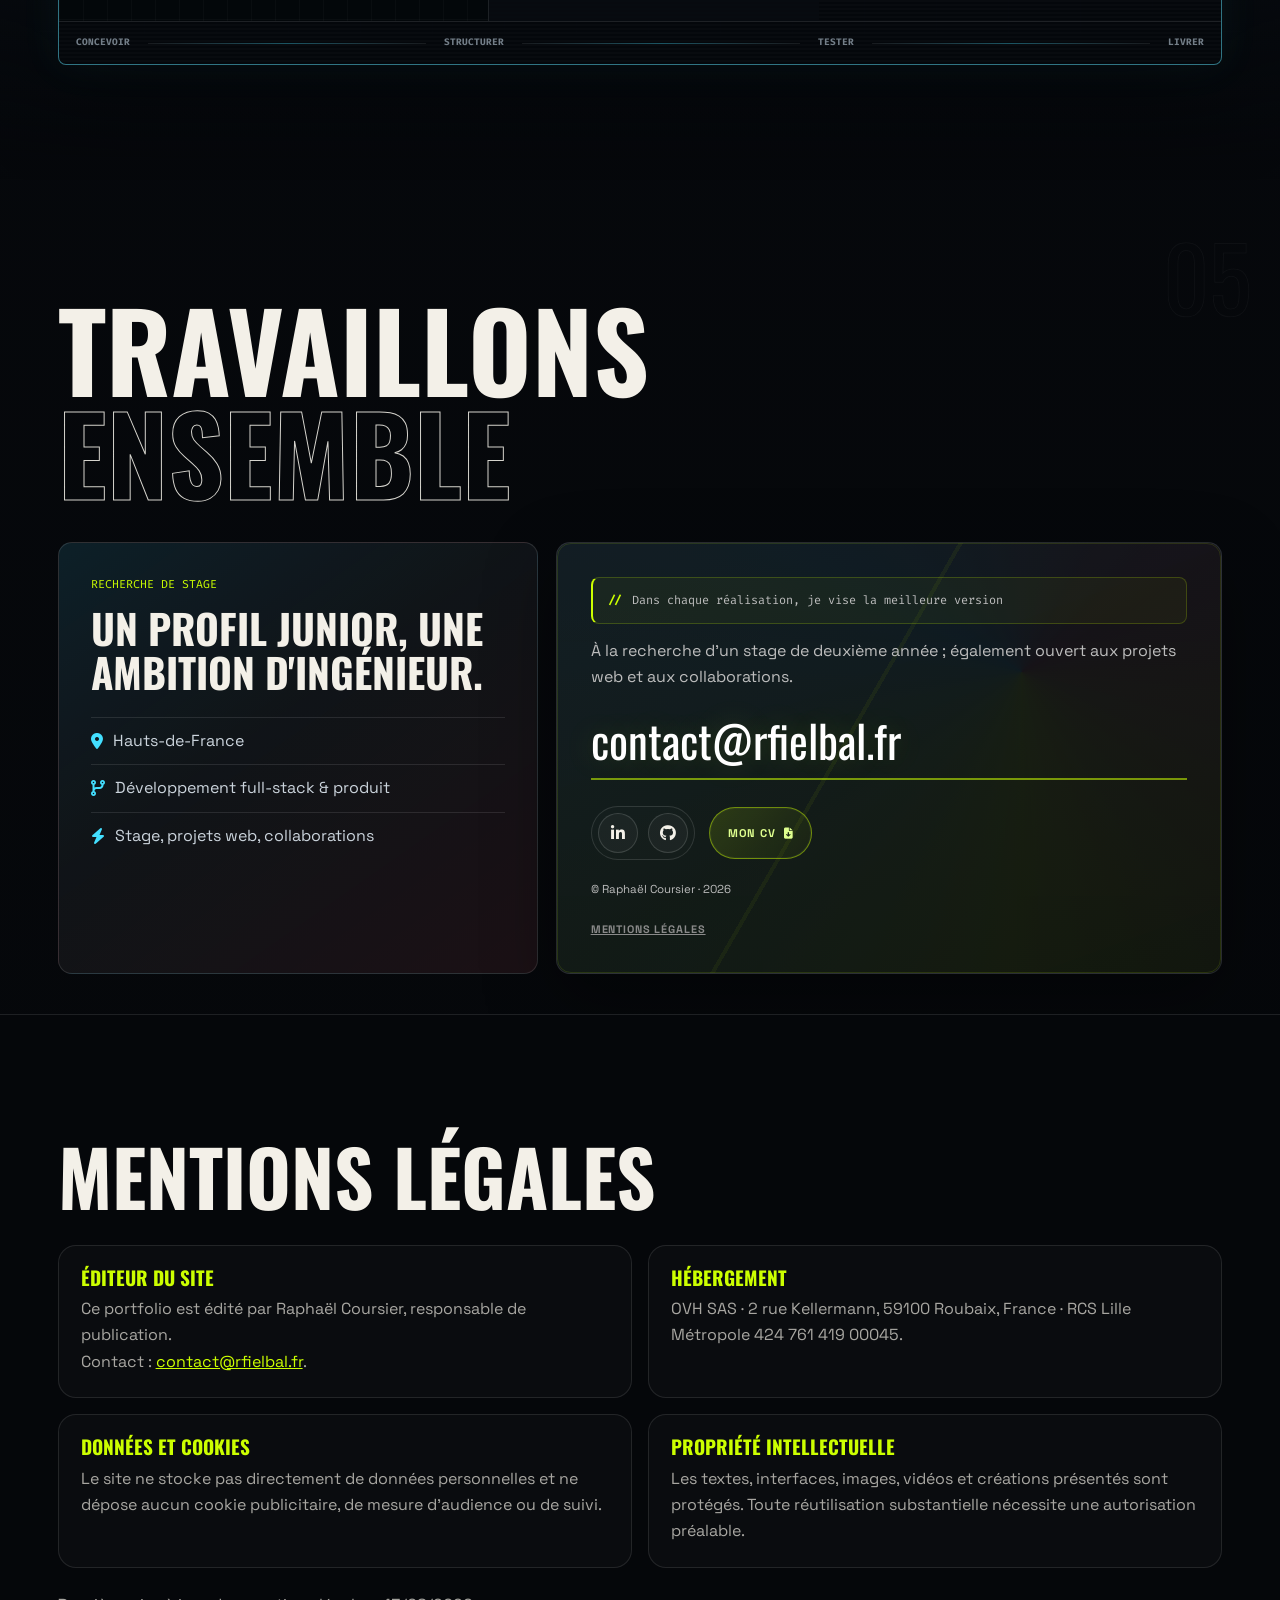
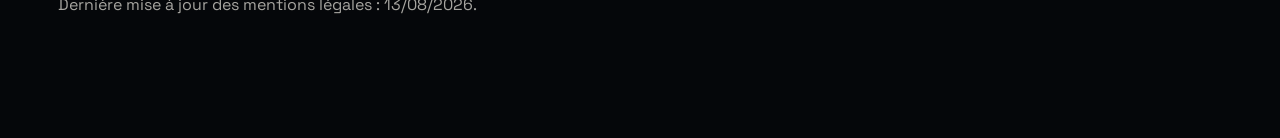
==== commit 45625813: "Present VisionBuild as the personal workspace project" ====
--- a/index.html
+++ b/index.html
@@ -79,8 +79,8 @@
     <link href="https://fonts.googleapis.com/css2?family=Fira+Code:wght@300;400;500;600&amp;family=Oswald:wght@400;500;600;700&amp;family=Space+Grotesk:wght@400;500;600;700&amp;display=swap" rel="stylesheet" referrerpolicy="no-referrer">
 
     <link rel="stylesheet" href="https://cdnjs.cloudflare.com/ajax/libs/font-awesome/6.6.0/css/all.min.css" integrity="sha512-Kc323vGBEqzTmouAECnVceyQqyqdsSiqLQISBL29aUW4U/M7pSPA/gEUZQqv1cwx4OnYxTxve5UMg5GT6L4JJg==" crossorigin="anonymous" referrerpolicy="no-referrer">
-    <link rel="stylesheet" href="style.css?v=interaction-perf-20261023">
-    <link rel="stylesheet" href="cinematic.css?v=content-hover-20261023">
+    <link rel="stylesheet" href="style.css?v=visionbuild-20261121">
+    <link rel="stylesheet" href="cinematic.css?v=visionbuild-20261121">
     <link rel="stylesheet" href="watch-navigation.css?v=nav-align-20261023">
 </head>
 <body>
@@ -253,9 +253,9 @@
                             <img src="./images/projects/streamcorner/thumb.webp" alt="" width="480" height="272" loading="eager" fetchpriority="low" decoding="async">
                             <figcaption><span>ACADÉMIQUE</span> StreamCorner</figcaption>
                         </figure>
-                        <figure class="orbit-card orbit-card--revaloop">
-                            <img src="./images/projects/revaloop/thumb.webp" alt="" width="480" height="270" loading="eager" fetchpriority="low" decoding="async">
-                            <figcaption><span>PRODUCT</span> Revaloop</figcaption>
+                        <figure class="orbit-card orbit-card--visionbuild">
+                            <img src="./images/projects/visionbuild/thumb.webp" alt="" width="480" height="300" loading="eager" fetchpriority="low" decoding="async">
+                            <figcaption><span>PERSO</span> VisionBuild</figcaption>
                         </figure>
                         <span class="orbit-axis orbit-axis--x"></span>
                         <span class="orbit-axis orbit-axis--y"></span>
@@ -666,19 +666,19 @@
                             <div class="cinema-card-shell">
                                 <figure class="cinema-card-media">
                                     <picture>
-                                        <source media="(max-width: 700px)" srcset="./images/projects/revaloop/thumb.webp">
-                                        <img src="./images/projects/revaloop/cover.webp" width="1440" height="810" alt="Interface de la plateforme de recette client Revaloop" loading="lazy" decoding="async">
+                                        <source media="(max-width: 700px)" srcset="./images/projects/visionbuild/thumb.webp">
+                                        <img src="./images/projects/visionbuild/cover.webp" width="1600" height="1000" alt="Bureau VisionBuild réunissant les projets, l’assistant et la recette client" loading="lazy" decoding="async">
                                     </picture>
                                     <span class="cinema-media-scan" aria-hidden="true"></span>
                                 </figure>
                                 <div class="cinema-card-copy">
-                                    <p class="cinema-card-index">04 / PRODUIT OPEN SOURCE</p>
-                                    <h3>REVALOOP</h3>
-                                    <p>Transformer une prévisualisation en espace de décision partagé entre développeur et client.</p>
+                                    <p class="cinema-card-index">04 / ESPACE DE TRAVAIL PERSONNEL</p>
+                                    <h3>VISIONBUILD</h3>
+                                    <p>Réunir ses projets, un assistant et la recette client dans un même bureau.</p>
                                     <div class="cinema-card-meta">
-                                        <span>NEXT.JS</span><span>CLOUDFLARE</span><span>ELECTRON</span>
+                                        <span>REACT</span><span>TYPESCRIPT</span><span>THREE.JS</span>
                                     </div>
-                                    <a class="cinema-open project-cta" href="?projet=revaloop#projects" data-cinema-open="9" aria-haspopup="dialog" aria-controls="modal-project">
+                                    <a class="cinema-open project-cta" href="?projet=visionbuild#projects" data-cinema-open="9" aria-haspopup="dialog" aria-controls="modal-project">
                                         <span>Voir le projet</span><i class="fas fa-arrow-up-right-from-square" aria-hidden="true"></i>
                                     </a>
                                 </div>
@@ -733,7 +733,7 @@
                     <ul>
                         <li id="fallback-project-wheello"><a href="https://www.linkedin.com/posts/rapha%C3%ABl-coursier_stage-btssio-daezveloppementweb-activity-7466384911877242881-9ZZc/" target="_blank" rel="noopener noreferrer"><strong>Wheello</strong></a> — application métier Symfony et Flutter livrée à Habitat Insertion.</li>
                         <li id="fallback-project-streamcorner"><a href="https://stream-corner.rfielbal.fr" target="_blank" rel="noopener noreferrer"><strong>StreamCorner</strong></a> — boutique Symfony avec catalogue, panier, compte client et back-office.</li>
-                        <li id="fallback-project-revaloop"><a href="https://github.com/rfielbal/Revaloop" target="_blank" rel="noopener noreferrer"><strong>Revaloop</strong></a> — plateforme open source de recette et de validation client.</li>
+                        <li id="fallback-project-visionbuild"><a href="./images/projects/visionbuild/cover.webp"><strong>VisionBuild</strong></a> — projet personnel privé : bureau de projets, assistant et recette client intégrée.</li>
                         <li id="fallback-project-secret-conservateur"><a href="./demos/escape-game/index.html"><strong>Le Secret du Conservateur</strong></a> — escape game web académique autour de l'histoire de l'art.</li>
                         <li id="fallback-project-jessica-dew"><a href="https://jessicadewerdt.fr" target="_blank" rel="noopener noreferrer"><strong>Jessica Dew</strong></a> — expérience photographique conçue, déployée et maintenue de bout en bout.</li>
                         <li id="fallback-project-responsiver"><a href="https://github.com/rfielbal/Responsiver" target="_blank" rel="noopener noreferrer"><strong>Responsiver</strong></a> — laboratoire desktop local-first pour auditer et corriger le responsive.</li>
@@ -1273,7 +1273,7 @@
     <script src="smooth-scroll.js?v=ux-coherence-20260801"></script>
     <script src="motion-engine.js?v=interaction-perf-20261023"></script>
     <script src="watch-navigation.js?v=watch-paths-20260905"></script>
-    <script src="script.js?v=content-20261121"></script>
-    <script src="cinematic.js?v=startup-20261121"></script>
+    <script src="script.js?v=visionbuild-red-20261121"></script>
+    <script src="cinematic.js?v=visionbuild-20261121"></script>
 </body>
 </html>
--- a/style.css
+++ b/style.css
@@ -8585,7 +8585,87 @@
     object-fit: contain;
 }
 
-/* Revaloop: the screenshots form the same loop used by developer and client. */
+/* VisionBuild: a full workspace overview, followed by its everyday workflows. */
+.pm-workspace-notice {
+    margin: -8px 0 28px;
+    padding: 12px 16px;
+    border-left: 2px solid var(--project-accent);
+    background: rgba(255, 255, 255, 0.035);
+    color: var(--modal-text-soft);
+    font-size: 0.76rem;
+    line-height: 1.65;
+}
+
+.pm-workspace-grid {
+    display: grid;
+    grid-template-columns: repeat(2, minmax(0, 1fr));
+    gap: 38px 24px;
+}
+
+.pm-workspace-view {
+    min-width: 0;
+    margin: 0;
+}
+
+.pm-workspace-view.is-featured {
+    grid-column: 1 / -1;
+    padding: clamp(14px, 2.3vw, 26px);
+    border: 1px solid color-mix(in srgb, var(--project-accent) 28%, transparent);
+    border-radius: 10px;
+    background: #0d1017;
+}
+
+.pm-workspace-view-head {
+    display: flex;
+    flex-direction: column;
+    align-items: flex-start;
+    gap: 8px;
+    margin-bottom: 14px;
+}
+
+.pm-workspace-view-head > span {
+    color: var(--project-accent);
+    font-family: var(--font-code);
+    font-size: 0.62rem;
+    letter-spacing: 0.08em;
+    text-transform: uppercase;
+}
+
+.pm-workspace-view-head > strong {
+    color: #f4f6f8;
+    font-family: var(--font-head);
+    font-size: clamp(1.25rem, 2vw, 1.65rem);
+    font-weight: 500;
+    line-height: 1.1;
+    text-transform: uppercase;
+}
+
+.pm-workspace-tour .pm-image-zoom img {
+    aspect-ratio: 8 / 5;
+    background: #f8f7f3;
+    object-fit: contain;
+}
+
+.pm-workspace-view figcaption {
+    max-width: 80ch;
+    margin-top: 12px;
+    color: var(--modal-text-soft);
+    font-size: 0.75rem;
+    line-height: 1.7;
+}
+
+@media (max-width: 700px) {
+    .pm-workspace-grid {
+        grid-template-columns: minmax(0, 1fr);
+        gap: 28px;
+    }
+
+    .pm-workspace-view.is-featured {
+        padding: 12px;
+    }
+}
+
+/* Review galleries follow the collaboration between developer and client. */
 .pm-review-flow {
     --pm-review-column-gap: clamp(24px, 4vw, 52px);
     --pm-review-axis-x: 50%;
--- a/cinematic.css
+++ b/cinematic.css
@@ -637,7 +637,7 @@
     ) rotate(-5deg) rotateY(-7deg);
 }
 
-.orbit-card--revaloop {
+.orbit-card--visionbuild {
     bottom: 2%;
     left: 0;
     transform: translate3d(
@@ -1897,7 +1897,7 @@
         bottom: 10%;
     }
 
-    .orbit-card--revaloop {
+    .orbit-card--visionbuild {
         bottom: 8%;
         left: -1%;
     }
@@ -2714,8 +2714,8 @@
     ) rotate(-5deg);
 }
 
-html[data-render-tier="balanced"] .orbit-card--revaloop,
-html[data-render-tier="lite"] .orbit-card--revaloop {
+html[data-render-tier="balanced"] .orbit-card--visionbuild,
+html[data-render-tier="lite"] .orbit-card--visionbuild {
     transform: translate3d(
         calc(var(--hero-progress) * -58px),
         calc(var(--hero-progress) * 40px),
@@ -2739,8 +2739,10 @@
     mask-image: none;
 }
 
-html[data-render-tier="balanced"] .cinema-card:not(.is-front):not(.is-adjacent),
-html[data-render-tier="lite"] .cinema-card:not(.is-front):not(.is-adjacent) {
+/* The static layout exposes every project when motion is reduced. Only cull
+   distant cards while the animated stack is active. */
+html.cinematic-ready[data-render-tier="balanced"] .cinema-card:not(.is-front):not(.is-adjacent),
+html.cinematic-ready[data-render-tier="lite"] .cinema-card:not(.is-front):not(.is-adjacent) {
     visibility: hidden;
 }
 
